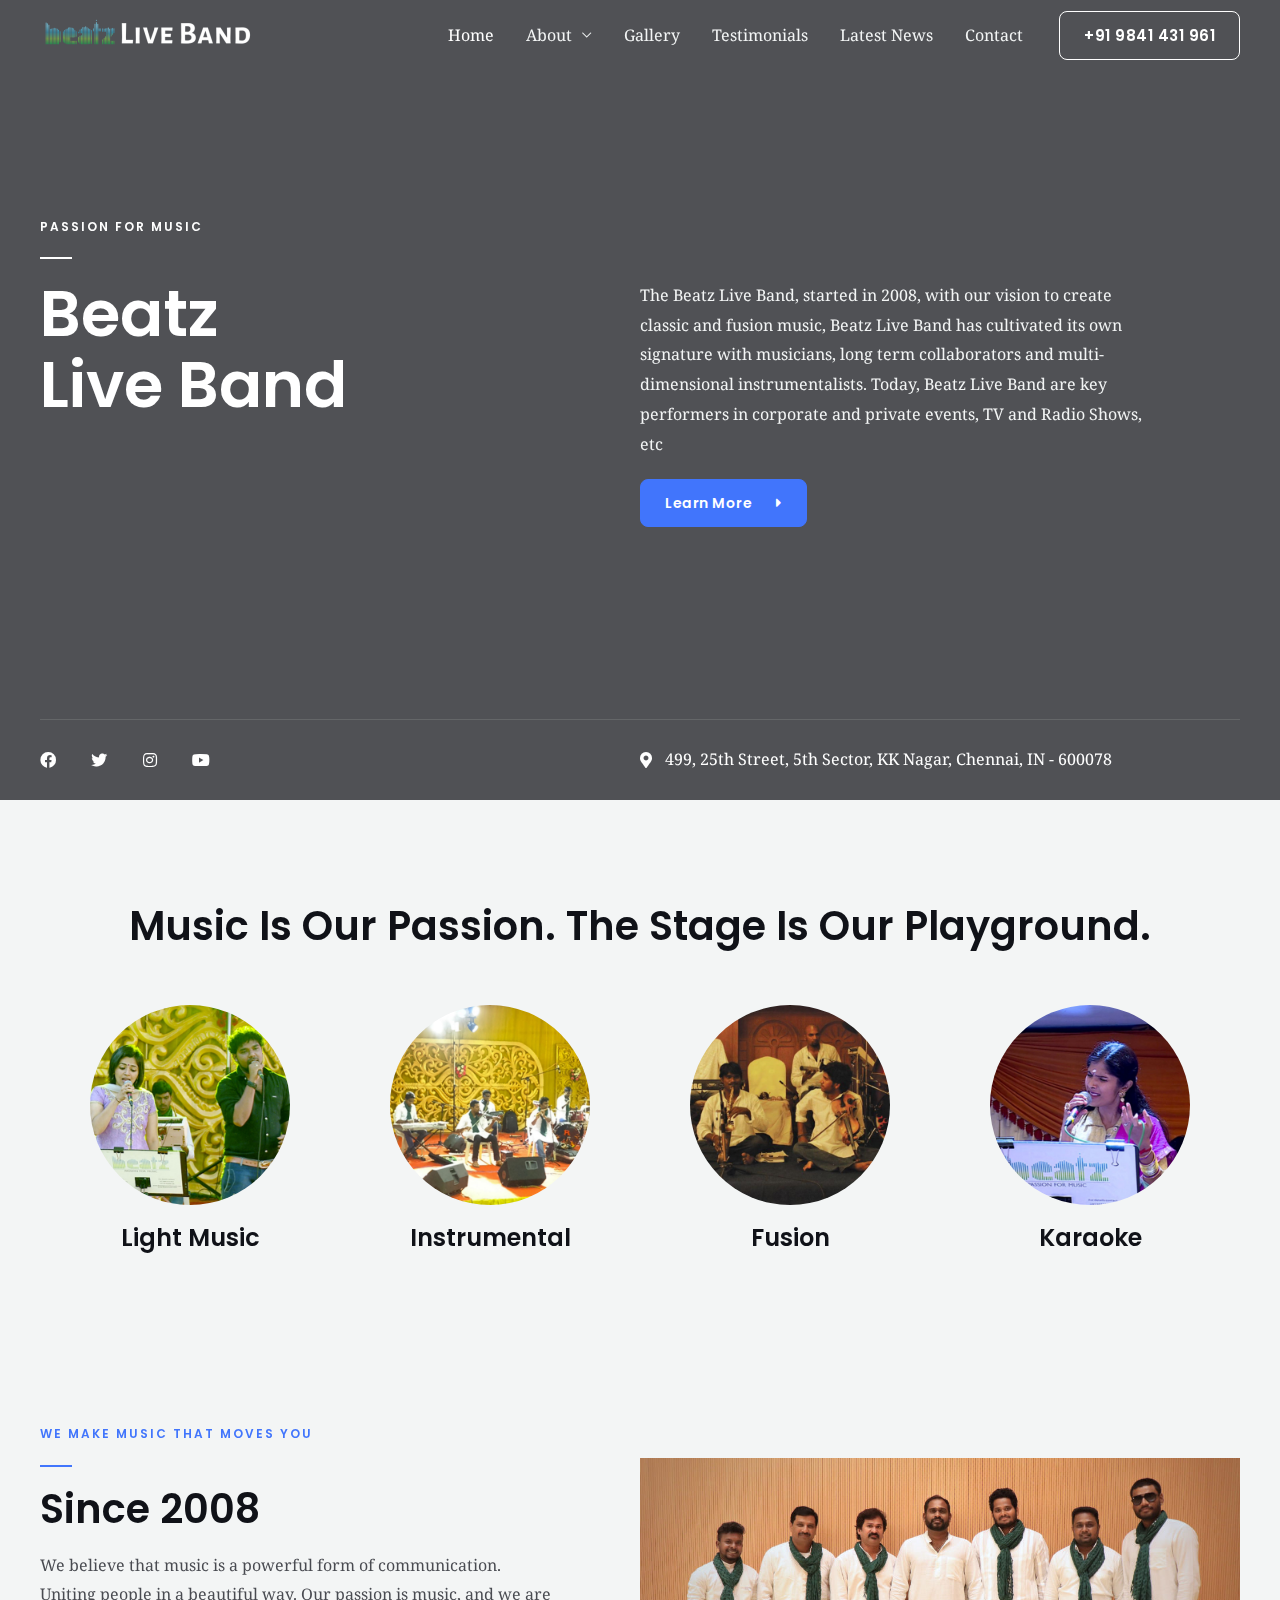
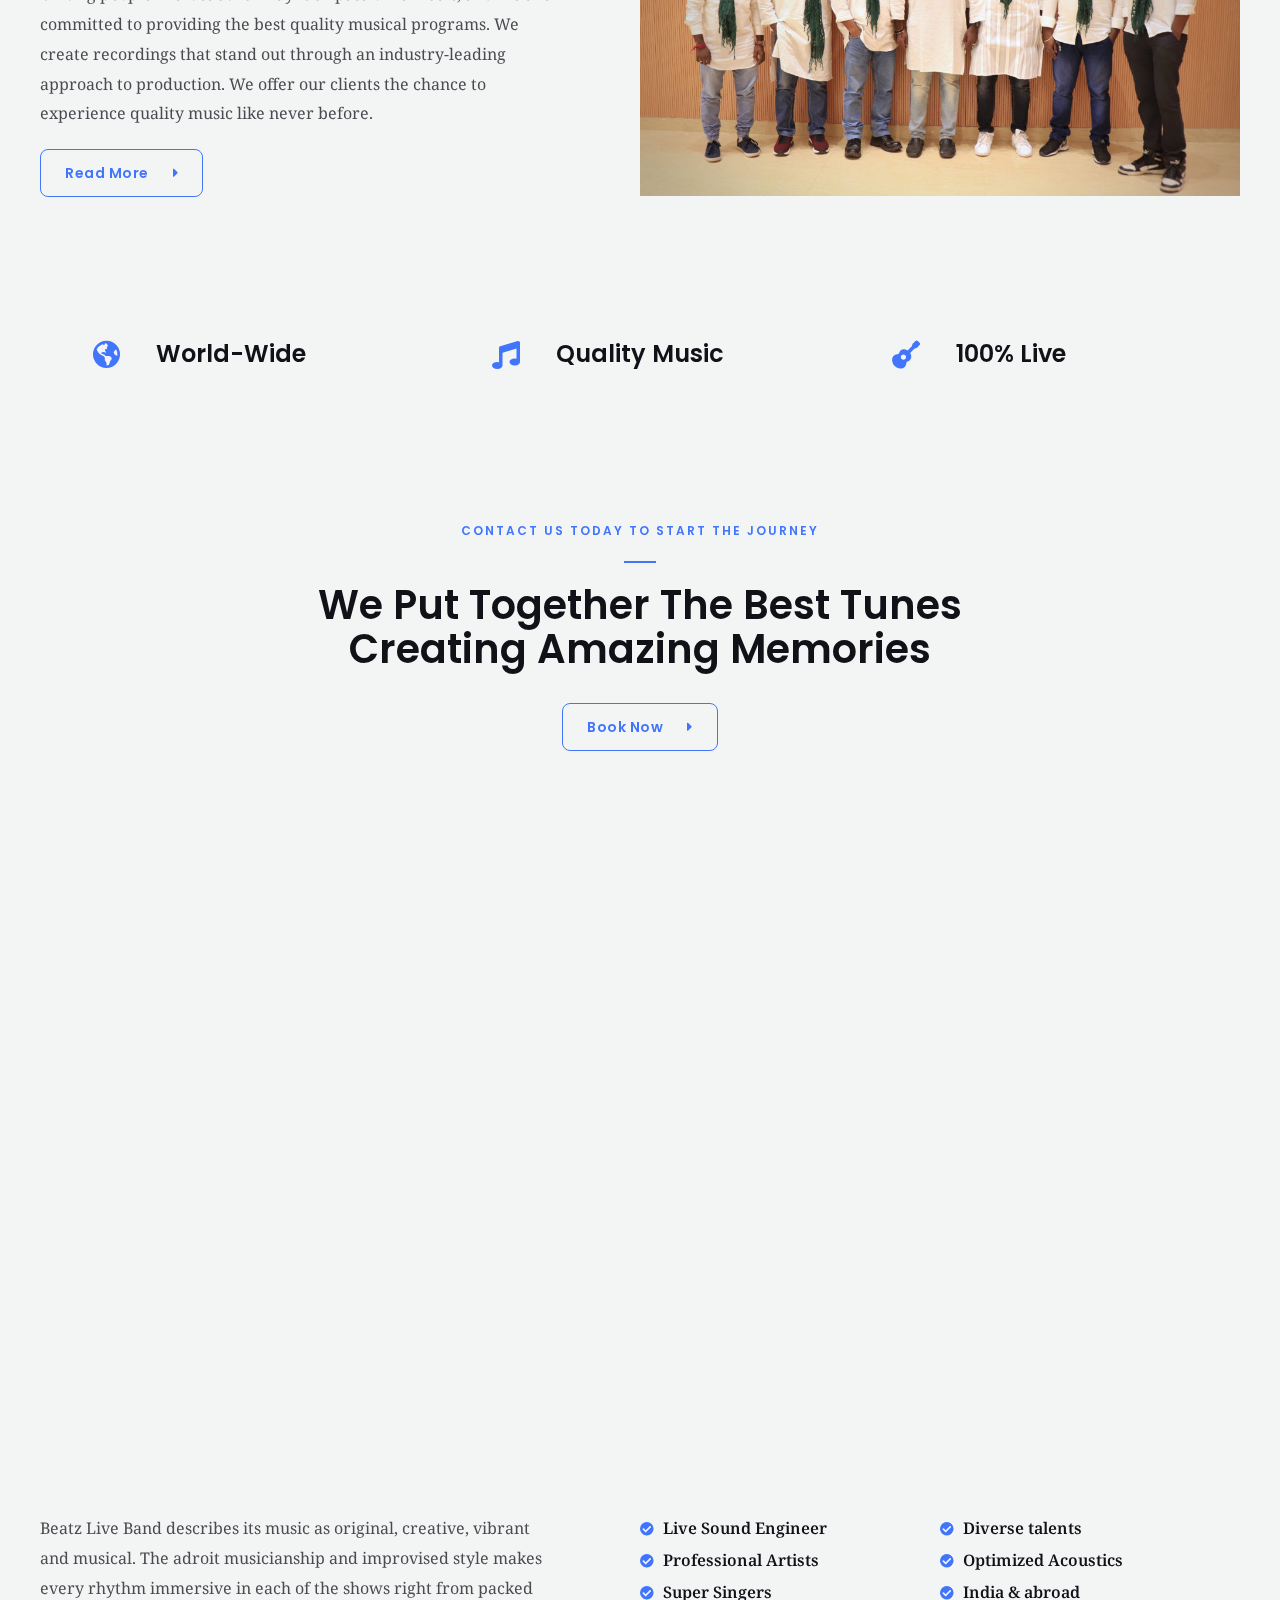
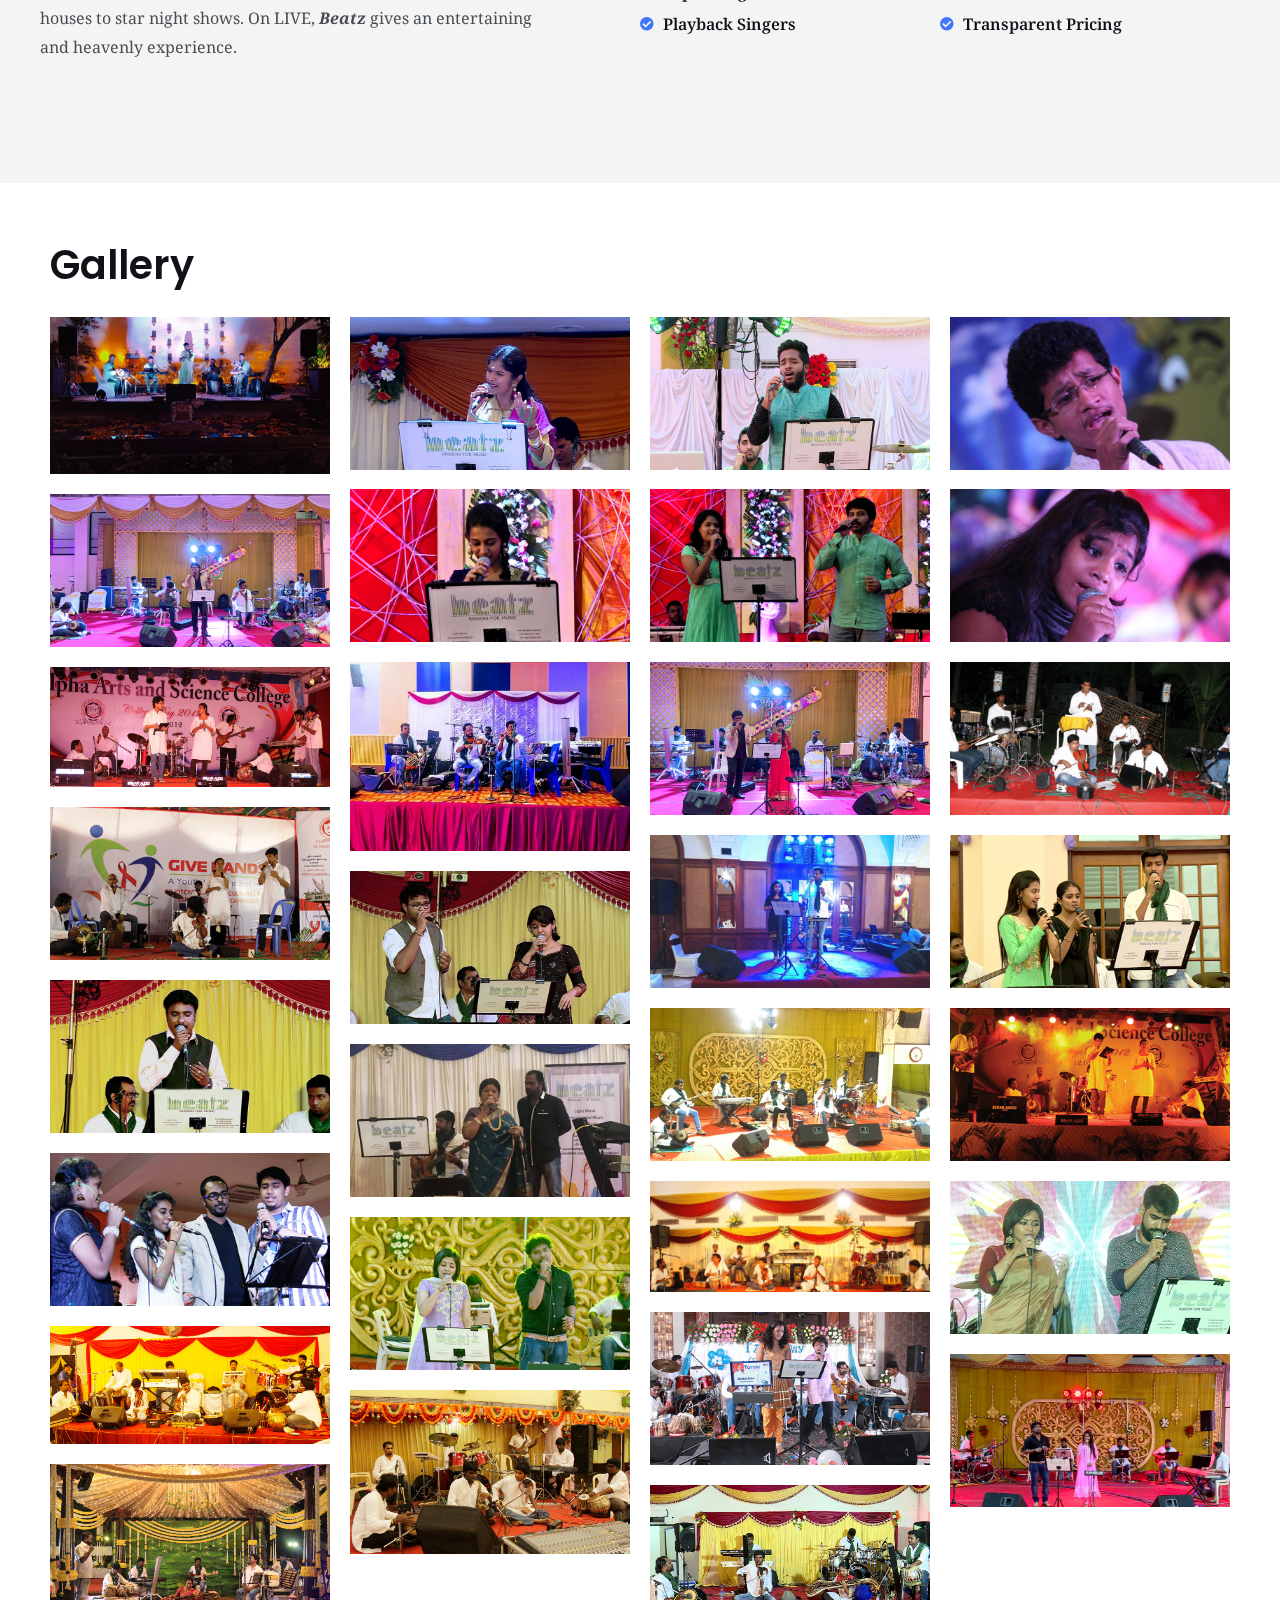
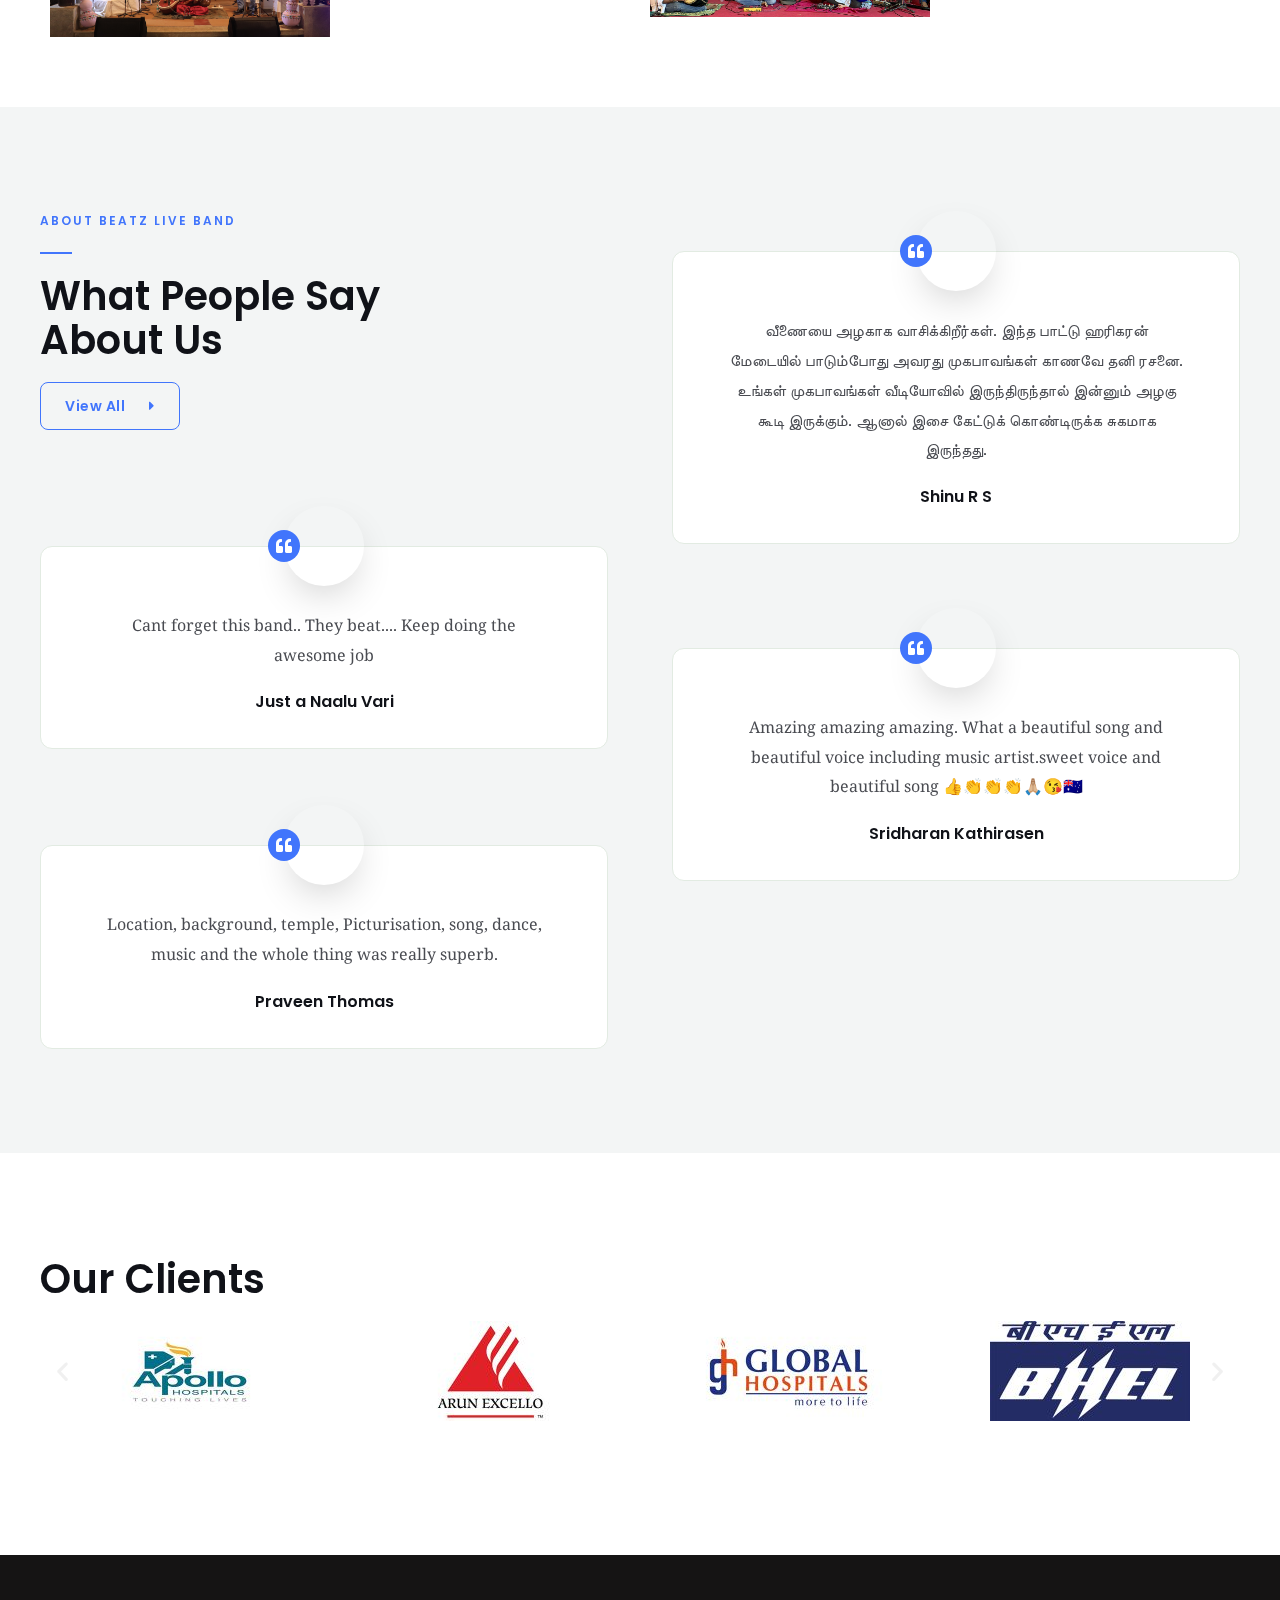
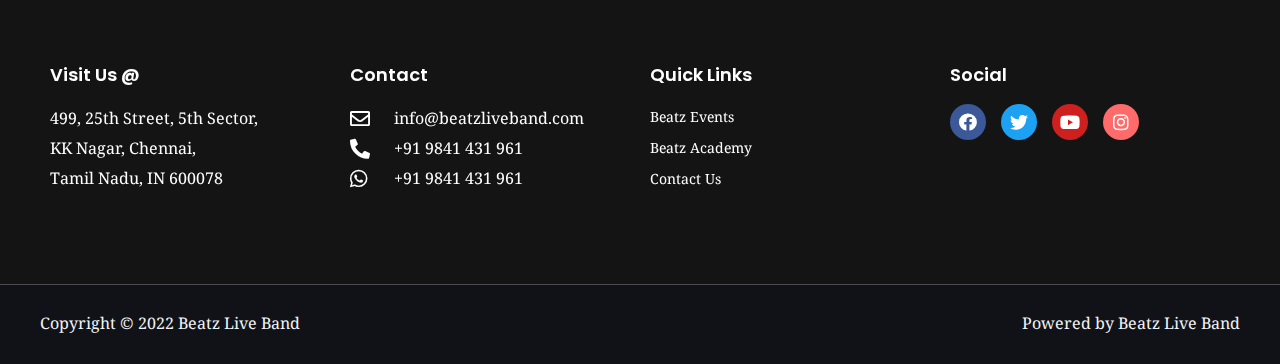
==== index.html @ 6b666b75 "v1" ====
<!DOCTYPE html>
<html lang="en-US">
<head>
<meta charset="UTF-8">
<meta name="viewport" content="width=device-width, initial-scale=1">
<link rel="profile" href="https://gmpg.org/xfn/11">

<title>Beatz Live Band &#8211; Passion for Music | Chennai | India</title>
<meta name="robots" content="max-image-preview:large">
<link rel="dns-prefetch" href="//fonts.googleapis.com">
<link rel="dns-prefetch" href="//s.w.org">
<link rel="alternate" type="application/rss+xml" title="Beatz Live Band &raquo; Feed" href="/feed/">
<link rel="alternate" type="application/rss+xml" title="Beatz Live Band &raquo; Comments Feed" href="/comments/feed/">
<script>
window._wpemojiSettings = {"baseUrl":"https:\/\/s.w.org\/images\/core\/emoji\/14.0.0\/72x72\/","ext":".png","svgUrl":"https:\/\/s.w.org\/images\/core\/emoji\/14.0.0\/svg\/","svgExt":".svg","source":{"concatemoji":"https:\/\/liveband.beatz.in\/wp-includes\/js\/wp-emoji-release.min.js?ver=6.0.2"}};
/*! This file is auto-generated */
!function(e,a,t){var n,r,o,i=a.createElement("canvas"),p=i.getContext&&i.getContext("2d");function s(e,t){var a=String.fromCharCode,e=(p.clearRect(0,0,i.width,i.height),p.fillText(a.apply(this,e),0,0),i.toDataURL());return p.clearRect(0,0,i.width,i.height),p.fillText(a.apply(this,t),0,0),e===i.toDataURL()}function c(e){var t=a.createElement("script");t.src=e,t.defer=t.type="text/javascript",a.getElementsByTagName("head")[0].appendChild(t)}for(o=Array("flag","emoji"),t.supports={everything:!0,everythingExceptFlag:!0},r=0;r<o.length;r++)t.supports[o[r]]=function(e){if(!p||!p.fillText)return!1;switch(p.textBaseline="top",p.font="600 32px Arial",e){case"flag":return s([127987,65039,8205,9895,65039],[127987,65039,8203,9895,65039])?!1:!s([55356,56826,55356,56819],[55356,56826,8203,55356,56819])&&!s([55356,57332,56128,56423,56128,56418,56128,56421,56128,56430,56128,56423,56128,56447],[55356,57332,8203,56128,56423,8203,56128,56418,8203,56128,56421,8203,56128,56430,8203,56128,56423,8203,56128,56447]);case"emoji":return!s([129777,127995,8205,129778,127999],[129777,127995,8203,129778,127999])}return!1}(o[r]),t.supports.everything=t.supports.everything&&t.supports[o[r]],"flag"!==o[r]&&(t.supports.everythingExceptFlag=t.supports.everythingExceptFlag&&t.supports[o[r]]);t.supports.everythingExceptFlag=t.supports.everythingExceptFlag&&!t.supports.flag,t.DOMReady=!1,t.readyCallback=function(){t.DOMReady=!0},t.supports.everything||(n=function(){t.readyCallback()},a.addEventListener?(a.addEventListener("DOMContentLoaded",n,!1),e.addEventListener("load",n,!1)):(e.attachEvent("onload",n),a.attachEvent("onreadystatechange",function(){"complete"===a.readyState&&t.readyCallback()})),(e=t.source||{}).concatemoji?c(e.concatemoji):e.wpemoji&&e.twemoji&&(c(e.twemoji),c(e.wpemoji)))}(window,document,window._wpemojiSettings);
</script>
<style>img.wp-smiley,
img.emoji {
	display: inline !important;
	border: none !important;
	box-shadow: none !important;
	height: 1em !important;
	width: 1em !important;
	margin: 0 0.07em !important;
	vertical-align: -0.1em !important;
	background: none !important;
	padding: 0 !important;
}</style>
	<link rel="stylesheet" id="astra-theme-css-css" href="/wp-content/themes/astra/assets/css/minified/frontend.min.css?ver=3.9.2" media="all">
<style id="astra-theme-css-inline-css">.ast-no-sidebar .entry-content .alignfull {margin-left: calc( -50vw + 50%);margin-right: calc( -50vw + 50%);max-width: 100vw;width: 100vw;}.ast-no-sidebar .entry-content .alignwide {margin-left: calc(-41vw + 50%);margin-right: calc(-41vw + 50%);max-width: unset;width: unset;}.ast-no-sidebar .entry-content .alignfull .alignfull,.ast-no-sidebar .entry-content .alignfull .alignwide,.ast-no-sidebar .entry-content .alignwide .alignfull,.ast-no-sidebar .entry-content .alignwide .alignwide,.ast-no-sidebar .entry-content .wp-block-column .alignfull,.ast-no-sidebar .entry-content .wp-block-column .alignwide{width: 100%;margin-left: auto;margin-right: auto;}.wp-block-gallery,.blocks-gallery-grid {margin: 0;}.wp-block-separator {max-width: 100px;}.wp-block-separator.is-style-wide,.wp-block-separator.is-style-dots {max-width: none;}.entry-content .has-2-columns .wp-block-column:first-child {padding-right: 10px;}.entry-content .has-2-columns .wp-block-column:last-child {padding-left: 10px;}@media (max-width: 782px) {.entry-content .wp-block-columns .wp-block-column {flex-basis: 100%;}.entry-content .has-2-columns .wp-block-column:first-child {padding-right: 0;}.entry-content .has-2-columns .wp-block-column:last-child {padding-left: 0;}}body .entry-content .wp-block-latest-posts {margin-left: 0;}body .entry-content .wp-block-latest-posts li {list-style: none;}.ast-no-sidebar .ast-container .entry-content .wp-block-latest-posts {margin-left: 0;}.ast-header-break-point .entry-content .alignwide {margin-left: auto;margin-right: auto;}.entry-content .blocks-gallery-item img {margin-bottom: auto;}.wp-block-pullquote {border-top: 4px solid #555d66;border-bottom: 4px solid #555d66;color: #40464d;}:root{--ast-container-default-xlg-padding:6.67em;--ast-container-default-lg-padding:5.67em;--ast-container-default-slg-padding:4.34em;--ast-container-default-md-padding:3.34em;--ast-container-default-sm-padding:6.67em;--ast-container-default-xs-padding:2.4em;--ast-container-default-xxs-padding:1.4em;}html{font-size:100%;}a,.page-title{color:var(--ast-global-color-1);}a:hover,a:focus{color:var(--ast-global-color-1);}body,button,input,select,textarea,.ast-button,.ast-custom-button{font-family:'Noto Serif',serif;font-weight:400;font-size:16px;font-size:1rem;}blockquote{color:var(--ast-global-color-3);}p,.entry-content p{margin-bottom:1em;}h1,.entry-content h1,h2,.entry-content h2,h3,.entry-content h3,h4,.entry-content h4,h5,.entry-content h5,h6,.entry-content h6,.site-title,.site-title a{font-family:'Poppins',sans-serif;font-weight:600;text-transform:capitalize;}.site-title{font-size:35px;font-size:2.1875rem;display:none;}header .custom-logo-link img{max-width:216px;}.astra-logo-svg{width:216px;}.ast-archive-description .ast-archive-title{font-size:40px;font-size:2.5rem;}.site-header .site-description{font-size:15px;font-size:0.9375rem;display:none;}.entry-title{font-size:40px;font-size:2.5rem;}h1,.entry-content h1{font-size:64px;font-size:4rem;font-family:'Poppins',sans-serif;line-height:1.1;text-transform:capitalize;}h2,.entry-content h2{font-size:40px;font-size:2.5rem;font-family:'Poppins',sans-serif;line-height:1.1;text-transform:capitalize;}h3,.entry-content h3{font-size:24px;font-size:1.5rem;font-family:'Poppins',sans-serif;line-height:1.1;text-transform:capitalize;}h4,.entry-content h4{font-size:20px;font-size:1.25rem;font-family:'Poppins',sans-serif;text-transform:capitalize;}h5,.entry-content h5{font-size:16px;font-size:1rem;font-family:'Poppins',sans-serif;text-transform:capitalize;}h6,.entry-content h6{font-size:12px;font-size:0.75rem;font-family:'Poppins',sans-serif;text-transform:capitalize;}.ast-single-post .entry-title,.page-title{font-size:30px;font-size:1.875rem;}::selection{background-color:var(--ast-global-color-0);color:#ffffff;}body,h1,.entry-title a,.entry-content h1,h2,.entry-content h2,h3,.entry-content h3,h4,.entry-content h4,h5,.entry-content h5,h6,.entry-content h6{color:var(--ast-global-color-3);}.tagcloud a:hover,.tagcloud a:focus,.tagcloud a.current-item{color:#ffffff;border-color:var(--ast-global-color-1);background-color:var(--ast-global-color-1);}input:focus,input[type="text"]:focus,input[type="email"]:focus,input[type="url"]:focus,input[type="password"]:focus,input[type="reset"]:focus,input[type="search"]:focus,textarea:focus{border-color:var(--ast-global-color-1);}input[type="radio"]:checked,input[type=reset],input[type="checkbox"]:checked,input[type="checkbox"]:hover:checked,input[type="checkbox"]:focus:checked,input[type=range]::-webkit-slider-thumb{border-color:var(--ast-global-color-1);background-color:var(--ast-global-color-1);box-shadow:none;}.site-footer a:hover + .post-count,.site-footer a:focus + .post-count{background:var(--ast-global-color-1);border-color:var(--ast-global-color-1);}.single .nav-links .nav-previous,.single .nav-links .nav-next{color:var(--ast-global-color-1);}.entry-meta,.entry-meta *{line-height:1.45;color:var(--ast-global-color-1);}.entry-meta a:hover,.entry-meta a:hover *,.entry-meta a:focus,.entry-meta a:focus *,.page-links > .page-link,.page-links .page-link:hover,.post-navigation a:hover{color:var(--ast-global-color-1);}#cat option,.secondary .calendar_wrap thead a,.secondary .calendar_wrap thead a:visited{color:var(--ast-global-color-1);}.secondary .calendar_wrap #today,.ast-progress-val span{background:var(--ast-global-color-1);}.secondary a:hover + .post-count,.secondary a:focus + .post-count{background:var(--ast-global-color-1);border-color:var(--ast-global-color-1);}.calendar_wrap #today > a{color:#ffffff;}.page-links .page-link,.single .post-navigation a{color:var(--ast-global-color-1);}.widget-title{font-size:22px;font-size:1.375rem;color:var(--ast-global-color-3);}.ast-logo-title-inline .site-logo-img{padding-right:1em;}.site-logo-img img{ transition:all 0.2s linear;}.ast-page-builder-template .hentry {margin: 0;}.ast-page-builder-template .site-content > .ast-container {max-width: 100%;padding: 0;}.ast-page-builder-template .site-content #primary {padding: 0;margin: 0;}.ast-page-builder-template .no-results {text-align: center;margin: 4em auto;}.ast-page-builder-template .ast-pagination {padding: 2em;}.ast-page-builder-template .entry-header.ast-no-title.ast-no-thumbnail {margin-top: 0;}.ast-page-builder-template .entry-header.ast-header-without-markup {margin-top: 0;margin-bottom: 0;}.ast-page-builder-template .entry-header.ast-no-title.ast-no-meta {margin-bottom: 0;}.ast-page-builder-template.single .post-navigation {padding-bottom: 2em;}.ast-page-builder-template.single-post .site-content > .ast-container {max-width: 100%;}.ast-page-builder-template .entry-header {margin-top: 4em;margin-left: auto;margin-right: auto;padding-left: 20px;padding-right: 20px;}.single.ast-page-builder-template .entry-header {padding-left: 20px;padding-right: 20px;}.ast-page-builder-template .ast-archive-description {margin: 4em auto 0;padding-left: 20px;padding-right: 20px;}.ast-page-builder-template.ast-no-sidebar .entry-content .alignwide {margin-left: 0;margin-right: 0;}@media (max-width:921px){#ast-desktop-header{display:none;}}@media (min-width:921px){#ast-mobile-header{display:none;}}.wp-block-buttons.aligncenter{justify-content:center;}.ast-plain-container.ast-no-sidebar #primary{margin-top:0;margin-bottom:0;}@media (min-width:1200px){.wp-block-group .has-background{padding:20px;}}@media (min-width:1200px){.ast-no-sidebar.ast-separate-container .entry-content .wp-block-group.alignwide,.ast-no-sidebar.ast-separate-container .entry-content .wp-block-cover.alignwide{margin-left:-20px;margin-right:-20px;padding-left:20px;padding-right:20px;}.ast-no-sidebar.ast-separate-container .entry-content .wp-block-cover.alignfull,.ast-no-sidebar.ast-separate-container .entry-content .wp-block-group.alignfull{margin-left:-6.67em;margin-right:-6.67em;padding-left:6.67em;padding-right:6.67em;}}@media (min-width:1200px){.wp-block-cover-image.alignwide .wp-block-cover__inner-container,.wp-block-cover.alignwide .wp-block-cover__inner-container,.wp-block-cover-image.alignfull .wp-block-cover__inner-container,.wp-block-cover.alignfull .wp-block-cover__inner-container{width:100%;}}.wp-block-image.aligncenter{margin-left:auto;margin-right:auto;}.wp-block-table.aligncenter{margin-left:auto;margin-right:auto;}@media (max-width:921px){.ast-separate-container #primary,.ast-separate-container #secondary{padding:1.5em 0;}#primary,#secondary{padding:1.5em 0;margin:0;}.ast-left-sidebar #content > .ast-container{display:flex;flex-direction:column-reverse;width:100%;}.ast-separate-container .ast-article-post,.ast-separate-container .ast-article-single{padding:1.5em 2.14em;}.ast-author-box img.avatar{margin:20px 0 0 0;}}@media (min-width:922px){.ast-separate-container.ast-right-sidebar #primary,.ast-separate-container.ast-left-sidebar #primary{border:0;}.search-no-results.ast-separate-container #primary{margin-bottom:4em;}}.elementor-button-wrapper .elementor-button{border-style:solid;text-decoration:none;border-top-width:1px;border-right-width:1px;border-left-width:1px;border-bottom-width:1px;}body .elementor-button.elementor-size-sm,body .elementor-button.elementor-size-xs,body .elementor-button.elementor-size-md,body .elementor-button.elementor-size-lg,body .elementor-button.elementor-size-xl,body .elementor-button{border-radius:8px;padding-top:16px;padding-right:24px;padding-bottom:16px;padding-left:24px;}.elementor-button-wrapper .elementor-button{border-color:var(--ast-global-color-0);background-color:rgba(86,178,89,0);}.elementor-button-wrapper .elementor-button:hover,.elementor-button-wrapper .elementor-button:focus{color:var(--ast-global-color-5);background-color:var(--ast-global-color-1);border-color:var(--ast-global-color-1);}.wp-block-button .wp-block-button__link ,.elementor-button-wrapper .elementor-button,.elementor-button-wrapper .elementor-button:visited{color:var(--ast-global-color-0);}.elementor-button-wrapper .elementor-button{font-family:'Poppins',sans-serif;font-weight:600;line-height:1;text-transform:capitalize;letter-spacing:0.5px;}body .elementor-button.elementor-size-sm,body .elementor-button.elementor-size-xs,body .elementor-button.elementor-size-md,body .elementor-button.elementor-size-lg,body .elementor-button.elementor-size-xl,body .elementor-button{font-size:14px;font-size:0.875rem;}.wp-block-button .wp-block-button__link:hover,.wp-block-button .wp-block-button__link:focus{color:var(--ast-global-color-5);background-color:var(--ast-global-color-1);border-color:var(--ast-global-color-1);}.elementor-widget-heading h1.elementor-heading-title{line-height:1.1;}.elementor-widget-heading h2.elementor-heading-title{line-height:1.1;}.elementor-widget-heading h3.elementor-heading-title{line-height:1.1;}.wp-block-button .wp-block-button__link{border-style:solid;border-top-width:1px;border-right-width:1px;border-left-width:1px;border-bottom-width:1px;border-color:var(--ast-global-color-0);background-color:rgba(86,178,89,0);color:var(--ast-global-color-0);font-family:'Poppins',sans-serif;font-weight:600;line-height:1;text-transform:capitalize;letter-spacing:0.5px;font-size:14px;font-size:0.875rem;border-radius:8px;padding-top:16px;padding-right:24px;padding-bottom:16px;padding-left:24px;}.menu-toggle,button,.ast-button,.ast-custom-button,.button,input#submit,input[type="button"],input[type="submit"],input[type="reset"]{border-style:solid;border-top-width:1px;border-right-width:1px;border-left-width:1px;border-bottom-width:1px;color:var(--ast-global-color-0);border-color:var(--ast-global-color-0);background-color:rgba(86,178,89,0);border-radius:8px;padding-top:16px;padding-right:24px;padding-bottom:16px;padding-left:24px;font-family:'Poppins',sans-serif;font-weight:600;font-size:14px;font-size:0.875rem;line-height:1;text-transform:capitalize;letter-spacing:0.5px;}button:focus,.menu-toggle:hover,button:hover,.ast-button:hover,.ast-custom-button:hover .button:hover,.ast-custom-button:hover ,input[type=reset]:hover,input[type=reset]:focus,input#submit:hover,input#submit:focus,input[type="button"]:hover,input[type="button"]:focus,input[type="submit"]:hover,input[type="submit"]:focus{color:var(--ast-global-color-5);background-color:var(--ast-global-color-1);border-color:var(--ast-global-color-1);}@media (min-width:544px){.ast-container{max-width:100%;}}@media (max-width:544px){.ast-separate-container .ast-article-post,.ast-separate-container .ast-article-single,.ast-separate-container .comments-title,.ast-separate-container .ast-archive-description{padding:1.5em 1em;}.ast-separate-container #content .ast-container{padding-left:0.54em;padding-right:0.54em;}.ast-separate-container .ast-comment-list li.depth-1{padding:1.5em 1em;margin-bottom:1.5em;}.ast-separate-container .ast-comment-list .bypostauthor{padding:.5em;}.ast-search-menu-icon.ast-dropdown-active .search-field{width:170px;}}@media (max-width:921px){.ast-mobile-header-stack .main-header-bar .ast-search-menu-icon{display:inline-block;}.ast-header-break-point.ast-header-custom-item-outside .ast-mobile-header-stack .main-header-bar .ast-search-icon{margin:0;}.ast-comment-avatar-wrap img{max-width:2.5em;}.ast-separate-container .ast-comment-list li.depth-1{padding:1.5em 2.14em;}.ast-separate-container .comment-respond{padding:2em 2.14em;}.ast-comment-meta{padding:0 1.8888em 1.3333em;}}body,.ast-separate-container{background-color:var(--ast-global-color-4);;background-image:none;;}.ast-no-sidebar.ast-separate-container .entry-content .alignfull {margin-left: -6.67em;margin-right: -6.67em;width: auto;}@media (max-width: 1200px) {.ast-no-sidebar.ast-separate-container .entry-content .alignfull {margin-left: -2.4em;margin-right: -2.4em;}}@media (max-width: 768px) {.ast-no-sidebar.ast-separate-container .entry-content .alignfull {margin-left: -2.14em;margin-right: -2.14em;}}@media (max-width: 544px) {.ast-no-sidebar.ast-separate-container .entry-content .alignfull {margin-left: -1em;margin-right: -1em;}}.ast-no-sidebar.ast-separate-container .entry-content .alignwide {margin-left: -20px;margin-right: -20px;}.ast-no-sidebar.ast-separate-container .entry-content .wp-block-column .alignfull,.ast-no-sidebar.ast-separate-container .entry-content .wp-block-column .alignwide {margin-left: auto;margin-right: auto;width: 100%;}@media (max-width:921px){.site-title{display:none;}.ast-archive-description .ast-archive-title{font-size:40px;}.site-header .site-description{display:none;}.entry-title{font-size:30px;}h1,.entry-content h1{font-size:56px;}h2,.entry-content h2{font-size:32px;}h3,.entry-content h3{font-size:24px;}h4,.entry-content h4{font-size:20px;font-size:1.25rem;}h5,.entry-content h5{font-size:16px;font-size:1rem;}h6,.entry-content h6{font-size:12px;font-size:0.75rem;}.ast-single-post .entry-title,.page-title{font-size:30px;}.astra-logo-svg{width:150px;}header .custom-logo-link img,.ast-header-break-point .site-logo-img .custom-mobile-logo-link img{max-width:150px;}}@media (max-width:544px){.site-title{display:none;}.ast-archive-description .ast-archive-title{font-size:40px;}.site-header .site-description{display:none;}.entry-title{font-size:30px;}h1,.entry-content h1{font-size:36px;}h2,.entry-content h2{font-size:26px;}h3,.entry-content h3{font-size:20px;}h4,.entry-content h4{font-size:18px;font-size:1.125rem;}h5,.entry-content h5{font-size:14px;font-size:0.875rem;}h6,.entry-content h6{font-size:12px;font-size:0.75rem;}.ast-single-post .entry-title,.page-title{font-size:30px;}header .custom-logo-link img,.ast-header-break-point .site-branding img,.ast-header-break-point .custom-logo-link img{max-width:180px;}.astra-logo-svg{width:180px;}.ast-header-break-point .site-logo-img .custom-mobile-logo-link img{max-width:180px;}}@media (max-width:921px){html{font-size:91.2%;}}@media (max-width:544px){html{font-size:91.2%;}}@media (min-width:922px){.ast-container{max-width:1240px;}}@font-face {font-family: "Astra";src: url(/wp-content/themes/astra/assets/fonts/astra.woff) format("woff"),url(/wp-content/themes/astra/assets/fonts/astra.ttf) format("truetype"),url(/wp-content/themes/astra/assets/fonts/astra.svg#astra) format("svg");font-weight: normal;font-style: normal;font-display: fallback;}@media (min-width:922px){.main-header-menu .sub-menu .menu-item.ast-left-align-sub-menu:hover > .sub-menu,.main-header-menu .sub-menu .menu-item.ast-left-align-sub-menu.focus > .sub-menu{margin-left:-0px;}}.ast-theme-transparent-header [data-section="section-header-mobile-trigger"] .ast-button-wrap .ast-mobile-menu-trigger-minimal{background:transparent;}.footer-widget-area[data-section^="section-fb-html-"] .ast-builder-html-element{text-align:center;}.astra-icon-down_arrow::after {content: "\e900";font-family: Astra;}.astra-icon-close::after {content: "\e5cd";font-family: Astra;}.astra-icon-drag_handle::after {content: "\e25d";font-family: Astra;}.astra-icon-format_align_justify::after {content: "\e235";font-family: Astra;}.astra-icon-menu::after {content: "\e5d2";font-family: Astra;}.astra-icon-reorder::after {content: "\e8fe";font-family: Astra;}.astra-icon-search::after {content: "\e8b6";font-family: Astra;}.astra-icon-zoom_in::after {content: "\e56b";font-family: Astra;}.astra-icon-check-circle::after {content: "\e901";font-family: Astra;}.astra-icon-shopping-cart::after {content: "\f07a";font-family: Astra;}.astra-icon-shopping-bag::after {content: "\f290";font-family: Astra;}.astra-icon-shopping-basket::after {content: "\f291";font-family: Astra;}.astra-icon-circle-o::after {content: "\e903";font-family: Astra;}.astra-icon-certificate::after {content: "\e902";font-family: Astra;}blockquote {padding: 1.2em;}:root .has-ast-global-color-0-color{color:var(--ast-global-color-0);}:root .has-ast-global-color-0-background-color{background-color:var(--ast-global-color-0);}:root .wp-block-button .has-ast-global-color-0-color{color:var(--ast-global-color-0);}:root .wp-block-button .has-ast-global-color-0-background-color{background-color:var(--ast-global-color-0);}:root .has-ast-global-color-1-color{color:var(--ast-global-color-1);}:root .has-ast-global-color-1-background-color{background-color:var(--ast-global-color-1);}:root .wp-block-button .has-ast-global-color-1-color{color:var(--ast-global-color-1);}:root .wp-block-button .has-ast-global-color-1-background-color{background-color:var(--ast-global-color-1);}:root .has-ast-global-color-2-color{color:var(--ast-global-color-2);}:root .has-ast-global-color-2-background-color{background-color:var(--ast-global-color-2);}:root .wp-block-button .has-ast-global-color-2-color{color:var(--ast-global-color-2);}:root .wp-block-button .has-ast-global-color-2-background-color{background-color:var(--ast-global-color-2);}:root .has-ast-global-color-3-color{color:var(--ast-global-color-3);}:root .has-ast-global-color-3-background-color{background-color:var(--ast-global-color-3);}:root .wp-block-button .has-ast-global-color-3-color{color:var(--ast-global-color-3);}:root .wp-block-button .has-ast-global-color-3-background-color{background-color:var(--ast-global-color-3);}:root .has-ast-global-color-4-color{color:var(--ast-global-color-4);}:root .has-ast-global-color-4-background-color{background-color:var(--ast-global-color-4);}:root .wp-block-button .has-ast-global-color-4-color{color:var(--ast-global-color-4);}:root .wp-block-button .has-ast-global-color-4-background-color{background-color:var(--ast-global-color-4);}:root .has-ast-global-color-5-color{color:var(--ast-global-color-5);}:root .has-ast-global-color-5-background-color{background-color:var(--ast-global-color-5);}:root .wp-block-button .has-ast-global-color-5-color{color:var(--ast-global-color-5);}:root .wp-block-button .has-ast-global-color-5-background-color{background-color:var(--ast-global-color-5);}:root .has-ast-global-color-6-color{color:var(--ast-global-color-6);}:root .has-ast-global-color-6-background-color{background-color:var(--ast-global-color-6);}:root .wp-block-button .has-ast-global-color-6-color{color:var(--ast-global-color-6);}:root .wp-block-button .has-ast-global-color-6-background-color{background-color:var(--ast-global-color-6);}:root .has-ast-global-color-7-color{color:var(--ast-global-color-7);}:root .has-ast-global-color-7-background-color{background-color:var(--ast-global-color-7);}:root .wp-block-button .has-ast-global-color-7-color{color:var(--ast-global-color-7);}:root .wp-block-button .has-ast-global-color-7-background-color{background-color:var(--ast-global-color-7);}:root .has-ast-global-color-8-color{color:var(--ast-global-color-8);}:root .has-ast-global-color-8-background-color{background-color:var(--ast-global-color-8);}:root .wp-block-button .has-ast-global-color-8-color{color:var(--ast-global-color-8);}:root .wp-block-button .has-ast-global-color-8-background-color{background-color:var(--ast-global-color-8);}:root{--ast-global-color-0:#4175FC;--ast-global-color-1:#084AF3;--ast-global-color-2:#101218;--ast-global-color-3:#494B51;--ast-global-color-4:#F3F5F5;--ast-global-color-5:#FFFFFF;--ast-global-color-6:#000000;--ast-global-color-7:#4B4F58;--ast-global-color-8:#F6F7F8;}:root {--ast-border-color : #dddddd;}@media (min-width:921px){.ast-theme-transparent-header #masthead{position:absolute;left:0;right:0;}.ast-theme-transparent-header .main-header-bar,.ast-theme-transparent-header.ast-header-break-point .main-header-bar{background:none;}body.elementor-editor-active.ast-theme-transparent-header #masthead,.fl-builder-edit .ast-theme-transparent-header #masthead,body.vc_editor.ast-theme-transparent-header #masthead,body.brz-ed.ast-theme-transparent-header #masthead{z-index:0;}.ast-header-break-point.ast-replace-site-logo-transparent.ast-theme-transparent-header .custom-mobile-logo-link{display:none;}.ast-header-break-point.ast-replace-site-logo-transparent.ast-theme-transparent-header .transparent-custom-logo{display:inline-block;}.ast-theme-transparent-header .ast-above-header,.ast-theme-transparent-header .ast-above-header.ast-above-header-bar{background-image:none;background-color:transparent;}.ast-theme-transparent-header .ast-below-header{background-image:none;background-color:transparent;}}.ast-theme-transparent-header .ast-builder-menu .main-header-menu .menu-item .sub-menu .menu-item .menu-link,.ast-theme-transparent-header .ast-builder-menu .main-header-menu .menu-item .sub-menu .menu-item > .ast-menu-toggle,.ast-theme-transparent-header .main-header-menu .menu-item .sub-menu .menu-link,.ast-header-break-point.ast-flyout-menu-enable.ast-header-break-point .main-header-bar-navigation .main-header-menu .menu-item .sub-menu .menu-link{color:var(--ast-global-color-2);}.ast-theme-transparent-header .ast-builder-menu .main-header-menu .menu-item .sub-menu .menu-link:hover,.ast-theme-transparent-header .ast-builder-menu .main-header-menu .menu-item .sub-menu .menu-item:hover > .menu-link,.ast-theme-transparent-header .ast-builder-menu .main-header-menu .menu-item .sub-menu .menu-item.focus > .menu-item,.ast-theme-transparent-header .ast-builder-menu .main-header-menu .menu-item .sub-menu .menu-item.current-menu-item > .menu-link,.ast-theme-transparent-header .ast-builder-menu .main-header-menu .menu-item .sub-menu .menu-item.current-menu-item > .ast-menu-toggle,.ast-theme-transparent-header .ast-builder-menu .main-header-menu .menu-item .sub-menu .menu-item:hover > .ast-menu-toggle,.ast-theme-transparent-header .ast-builder-menu .main-header-menu .menu-item .sub-menu .menu-item.focus > .ast-menu-toggle,.ast-theme-transparent-header .main-header-menu .menu-item .sub-menu .menu-item:hover > .menu-link,.ast-header-break-point.ast-flyout-menu-enable.ast-header-break-point .main-header-bar-navigation .main-header-menu .menu-item .sub-menu .menu-link{color:var(--ast-global-color-1);}.ast-theme-transparent-header .ast-builder-menu .main-header-menu,.ast-theme-transparent-header .ast-builder-menu .main-header-menu .menu-link,.ast-theme-transparent-header [CLASS*="ast-builder-menu-"] .main-header-menu .menu-item > .menu-link,.ast-theme-transparent-header .ast-masthead-custom-menu-items,.ast-theme-transparent-header .ast-masthead-custom-menu-items a,.ast-theme-transparent-header .ast-builder-menu .main-header-menu .menu-item > .ast-menu-toggle,.ast-theme-transparent-header .ast-builder-menu .main-header-menu .menu-item > .ast-menu-toggle,.ast-theme-transparent-header .ast-above-header-navigation a,.ast-header-break-point.ast-theme-transparent-header .ast-above-header-navigation a,.ast-header-break-point.ast-theme-transparent-header .ast-above-header-navigation > ul.ast-above-header-menu > .menu-item-has-children:not(.current-menu-item) > .ast-menu-toggle,.ast-theme-transparent-header .ast-below-header-menu,.ast-theme-transparent-header .ast-below-header-menu a,.ast-header-break-point.ast-theme-transparent-header .ast-below-header-menu a,.ast-header-break-point.ast-theme-transparent-header .ast-below-header-menu,.ast-theme-transparent-header .main-header-menu .menu-link{color:var(--ast-global-color-4);}.ast-theme-transparent-header .ast-builder-menu .main-header-menu .menu-item:hover > .menu-link,.ast-theme-transparent-header .ast-builder-menu .main-header-menu .menu-item:hover > .ast-menu-toggle,.ast-theme-transparent-header .ast-builder-menu .main-header-menu .ast-masthead-custom-menu-items a:hover,.ast-theme-transparent-header .ast-builder-menu .main-header-menu .focus > .menu-link,.ast-theme-transparent-header .ast-builder-menu .main-header-menu .focus > .ast-menu-toggle,.ast-theme-transparent-header .ast-builder-menu .main-header-menu .current-menu-item > .menu-link,.ast-theme-transparent-header .ast-builder-menu .main-header-menu .current-menu-ancestor > .menu-link,.ast-theme-transparent-header .ast-builder-menu .main-header-menu .current-menu-item > .ast-menu-toggle,.ast-theme-transparent-header .ast-builder-menu .main-header-menu .current-menu-ancestor > .ast-menu-toggle,.ast-theme-transparent-header [CLASS*="ast-builder-menu-"] .main-header-menu .current-menu-item > .menu-link,.ast-theme-transparent-header [CLASS*="ast-builder-menu-"] .main-header-menu .current-menu-ancestor > .menu-link,.ast-theme-transparent-header [CLASS*="ast-builder-menu-"] .main-header-menu .current-menu-item > .ast-menu-toggle,.ast-theme-transparent-header [CLASS*="ast-builder-menu-"] .main-header-menu .current-menu-ancestor > .ast-menu-toggle,.ast-theme-transparent-header .main-header-menu .menu-item:hover > .menu-link,.ast-theme-transparent-header .main-header-menu .current-menu-item > .menu-link,.ast-theme-transparent-header .main-header-menu .current-menu-ancestor > .menu-link{color:var(--ast-global-color-5);}@media (max-width:921px){.ast-theme-transparent-header #masthead{position:absolute;left:0;right:0;}.ast-theme-transparent-header .main-header-bar,.ast-theme-transparent-header.ast-header-break-point .main-header-bar{background:none;}body.elementor-editor-active.ast-theme-transparent-header #masthead,.fl-builder-edit .ast-theme-transparent-header #masthead,body.vc_editor.ast-theme-transparent-header #masthead,body.brz-ed.ast-theme-transparent-header #masthead{z-index:0;}.ast-header-break-point.ast-replace-site-logo-transparent.ast-theme-transparent-header .custom-mobile-logo-link{display:none;}.ast-header-break-point.ast-replace-site-logo-transparent.ast-theme-transparent-header .transparent-custom-logo{display:inline-block;}.ast-theme-transparent-header .ast-above-header,.ast-theme-transparent-header .ast-above-header.ast-above-header-bar{background-image:none;background-color:transparent;}.ast-theme-transparent-header .ast-below-header{background-image:none;background-color:transparent;}}@media (max-width:921px){.ast-theme-transparent-header .ast-builder-menu .main-header-menu,.ast-theme-transparent-header .ast-builder-menu .main-header-menu .menu-link,.ast-theme-transparent-header [CLASS*="ast-builder-menu-"] .main-header-menu .menu-item > .menu-link,.ast-theme-transparent-header .ast-masthead-custom-menu-items,.ast-theme-transparent-header .ast-masthead-custom-menu-items a,.ast-theme-transparent-header .ast-builder-menu .main-header-menu .menu-item > .ast-menu-toggle,.ast-theme-transparent-header .ast-builder-menu .main-header-menu .menu-item > .ast-menu-toggle,.ast-theme-transparent-header .main-header-menu .menu-link{color:var(--ast-global-color-3);}.ast-theme-transparent-header .ast-builder-menu .main-header-menu .menu-item:hover > .menu-link,.ast-theme-transparent-header .ast-builder-menu .main-header-menu .menu-item:hover > .ast-menu-toggle,.ast-theme-transparent-header .ast-builder-menu .main-header-menu .ast-masthead-custom-menu-items a:hover,.ast-theme-transparent-header .ast-builder-menu .main-header-menu .focus > .menu-link,.ast-theme-transparent-header .ast-builder-menu .main-header-menu .focus > .ast-menu-toggle,.ast-theme-transparent-header .ast-builder-menu .main-header-menu .current-menu-item > .menu-link,.ast-theme-transparent-header .ast-builder-menu .main-header-menu .current-menu-ancestor > .menu-link,.ast-theme-transparent-header .ast-builder-menu .main-header-menu .current-menu-item > .ast-menu-toggle,.ast-theme-transparent-header .ast-builder-menu .main-header-menu .current-menu-ancestor > .ast-menu-toggle,.ast-theme-transparent-header [CLASS*="ast-builder-menu-"] .main-header-menu .current-menu-item > .menu-link,.ast-theme-transparent-header [CLASS*="ast-builder-menu-"] .main-header-menu .current-menu-ancestor > .menu-link,.ast-theme-transparent-header [CLASS*="ast-builder-menu-"] .main-header-menu .current-menu-item > .ast-menu-toggle,.ast-theme-transparent-header [CLASS*="ast-builder-menu-"] .main-header-menu .current-menu-ancestor > .ast-menu-toggle,.ast-theme-transparent-header .main-header-menu .menu-item:hover > .menu-link,.ast-theme-transparent-header .main-header-menu .current-menu-item > .menu-link,.ast-theme-transparent-header .main-header-menu .current-menu-ancestor > .menu-link{color:var(--ast-global-color-2);}}.ast-theme-transparent-header #ast-desktop-header > [CLASS*="-header-wrap"]:nth-last-child(2) > [CLASS*="-header-bar"],.ast-theme-transparent-header.ast-header-break-point #ast-mobile-header > [CLASS*="-header-wrap"]:nth-last-child(2) > [CLASS*="-header-bar"]{border-bottom-width:0;border-bottom-style:solid;}.ast-breadcrumbs .trail-browse,.ast-breadcrumbs .trail-items,.ast-breadcrumbs .trail-items li{display:inline-block;margin:0;padding:0;border:none;background:inherit;text-indent:0;}.ast-breadcrumbs .trail-browse{font-size:inherit;font-style:inherit;font-weight:inherit;color:inherit;}.ast-breadcrumbs .trail-items{list-style:none;}.trail-items li::after{padding:0 0.3em;content:"\00bb";}.trail-items li:last-of-type::after{display:none;}h1,.entry-content h1,h2,.entry-content h2,h3,.entry-content h3,h4,.entry-content h4,h5,.entry-content h5,h6,.entry-content h6{color:var(--ast-global-color-2);}@media (max-width:921px){.ast-builder-grid-row-container.ast-builder-grid-row-tablet-3-firstrow .ast-builder-grid-row > *:first-child,.ast-builder-grid-row-container.ast-builder-grid-row-tablet-3-lastrow .ast-builder-grid-row > *:last-child{grid-column:1 / -1;}}@media (max-width:544px){.ast-builder-grid-row-container.ast-builder-grid-row-mobile-3-firstrow .ast-builder-grid-row > *:first-child,.ast-builder-grid-row-container.ast-builder-grid-row-mobile-3-lastrow .ast-builder-grid-row > *:last-child{grid-column:1 / -1;}}.ast-builder-layout-element[data-section="title_tagline"]{display:flex;}@media (max-width:921px){.ast-header-break-point .ast-builder-layout-element[data-section="title_tagline"]{display:flex;}}@media (max-width:544px){.ast-header-break-point .ast-builder-layout-element[data-section="title_tagline"]{display:flex;}}[data-section*="section-hb-button-"] .menu-link{display:none;}.ast-header-button-1[data-section*="section-hb-button-"] .ast-builder-button-wrap .ast-custom-button{font-family:'Poppins',sans-serif;font-weight:600;line-height:1;font-size:15px;font-size:0.9375rem;}.ast-header-button-1 .ast-custom-button{color:#ffffff;border-color:#ffffff;}.ast-header-button-1 .ast-custom-button:hover{color:#000000;background:#ffffff;border-color:#000000;}.ast-header-button-1[data-section="section-hb-button-1"]{display:flex;}@media (max-width:921px){.ast-header-break-point .ast-header-button-1[data-section="section-hb-button-1"]{display:flex;}}@media (max-width:544px){.ast-header-break-point .ast-header-button-1[data-section="section-hb-button-1"]{display:flex;}}.ast-builder-menu-1{font-family:inherit;font-weight:inherit;}.ast-builder-menu-1 .menu-item > .menu-link{color:#000000;}.ast-builder-menu-1 .menu-item > .ast-menu-toggle{color:#000000;}.ast-builder-menu-1 .menu-item:hover > .menu-link,.ast-builder-menu-1 .inline-on-mobile .menu-item:hover > .ast-menu-toggle{color:#000000;}.ast-builder-menu-1 .menu-item:hover > .ast-menu-toggle{color:#000000;}.ast-builder-menu-1 .menu-item.current-menu-item > .menu-link,.ast-builder-menu-1 .inline-on-mobile .menu-item.current-menu-item > .ast-menu-toggle,.ast-builder-menu-1 .current-menu-ancestor > .menu-link{color:#000000;}.ast-builder-menu-1 .menu-item.current-menu-item > .ast-menu-toggle{color:#000000;}.ast-builder-menu-1 .sub-menu,.ast-builder-menu-1 .inline-on-mobile .sub-menu{border-top-width:2px;border-bottom-width:0;border-right-width:0;border-left-width:0;border-color:var(--ast-global-color-0);border-style:solid;border-radius:0;}.ast-builder-menu-1 .main-header-menu > .menu-item > .sub-menu,.ast-builder-menu-1 .main-header-menu > .menu-item > .astra-full-megamenu-wrapper{margin-top:0;}.ast-desktop .ast-builder-menu-1 .main-header-menu > .menu-item > .sub-menu:before,.ast-desktop .ast-builder-menu-1 .main-header-menu > .menu-item > .astra-full-megamenu-wrapper:before{height:calc( 0px + 5px );}.ast-desktop .ast-builder-menu-1 .menu-item .sub-menu .menu-link{border-bottom-width:1px;border-style:solid;}.ast-desktop .ast-builder-menu-1 .menu-item .sub-menu .menu-item:last-child .menu-link{border-bottom-width:0;}@media (max-width:921px){.ast-builder-menu-1 .main-header-menu .menu-item > .menu-link{color:var(--ast-global-color-3);}.ast-builder-menu-1 .menu-item > .ast-menu-toggle{color:var(--ast-global-color-3);}.ast-builder-menu-1 .menu-item:hover > .menu-link,.ast-builder-menu-1 .inline-on-mobile .menu-item:hover > .ast-menu-toggle{color:var(--ast-global-color-1);}.ast-builder-menu-1 .menu-item:hover > .ast-menu-toggle{color:var(--ast-global-color-1);}.ast-builder-menu-1 .menu-item.current-menu-item > .menu-link,.ast-builder-menu-1 .inline-on-mobile .menu-item.current-menu-item > .ast-menu-toggle,.ast-builder-menu-1 .current-menu-ancestor > .menu-link,.ast-builder-menu-1 .current-menu-ancestor > .ast-menu-toggle{color:var(--ast-global-color-2);}.ast-builder-menu-1 .menu-item.current-menu-item > .ast-menu-toggle{color:var(--ast-global-color-2);}.ast-header-break-point .ast-builder-menu-1 .menu-item.menu-item-has-children > .ast-menu-toggle{top:0;}.ast-builder-menu-1 .menu-item-has-children > .menu-link:after{content:unset;}}@media (max-width:544px){.ast-header-break-point .ast-builder-menu-1 .menu-item.menu-item-has-children > .ast-menu-toggle{top:0;}}.ast-builder-menu-1{display:flex;}@media (max-width:921px){.ast-header-break-point .ast-builder-menu-1{display:flex;}}@media (max-width:544px){.ast-header-break-point .ast-builder-menu-1{display:flex;}}.ast-desktop .ast-menu-hover-style-underline > .menu-item > .menu-link:before,.ast-desktop .ast-menu-hover-style-overline > .menu-item > .menu-link:before {content: "";position: absolute;width: 100%;right: 50%;height: 1px;background-color: transparent;transform: scale(0,0) translate(-50%,0);transition: transform .3s ease-in-out,color .0s ease-in-out;}.ast-desktop .ast-menu-hover-style-underline > .menu-item:hover > .menu-link:before,.ast-desktop .ast-menu-hover-style-overline > .menu-item:hover > .menu-link:before {width: calc(100% - 1.2em);background-color: currentColor;transform: scale(1,1) translate(50%,0);}.ast-desktop .ast-menu-hover-style-underline > .menu-item > .menu-link:before {bottom: 0;}.ast-desktop .ast-menu-hover-style-overline > .menu-item > .menu-link:before {top: 0;}.ast-desktop .ast-menu-hover-style-zoom > .menu-item > .menu-link:hover {transition: all .3s ease;transform: scale(1.2);}.site-below-footer-wrap{padding-top:20px;padding-bottom:20px;}.site-below-footer-wrap[data-section="section-below-footer-builder"]{background-color:;;background-image:none;;min-height:80px;border-style:solid;border-width:0px;border-top-width:1px;border-top-color:var(--ast-global-color-3);}.site-below-footer-wrap[data-section="section-below-footer-builder"] .ast-builder-grid-row{max-width:1200px;margin-left:auto;margin-right:auto;}.site-below-footer-wrap[data-section="section-below-footer-builder"] .ast-builder-grid-row,.site-below-footer-wrap[data-section="section-below-footer-builder"] .site-footer-section{align-items:flex-start;}.site-below-footer-wrap[data-section="section-below-footer-builder"].ast-footer-row-inline .site-footer-section{display:flex;margin-bottom:0;}.ast-builder-grid-row-2-equal .ast-builder-grid-row{grid-template-columns:repeat( 2,1fr );}@media (max-width:921px){.site-below-footer-wrap[data-section="section-below-footer-builder"].ast-footer-row-tablet-inline .site-footer-section{display:flex;margin-bottom:0;}.site-below-footer-wrap[data-section="section-below-footer-builder"].ast-footer-row-tablet-stack .site-footer-section{display:block;margin-bottom:10px;}.ast-builder-grid-row-container.ast-builder-grid-row-tablet-2-equal .ast-builder-grid-row{grid-template-columns:repeat( 2,1fr );}}@media (max-width:544px){.site-below-footer-wrap[data-section="section-below-footer-builder"].ast-footer-row-mobile-inline .site-footer-section{display:flex;margin-bottom:0;}.site-below-footer-wrap[data-section="section-below-footer-builder"].ast-footer-row-mobile-stack .site-footer-section{display:block;margin-bottom:10px;}.ast-builder-grid-row-container.ast-builder-grid-row-mobile-full .ast-builder-grid-row{grid-template-columns:1fr;}}.site-below-footer-wrap[data-section="section-below-footer-builder"]{display:grid;}@media (max-width:921px){.ast-header-break-point .site-below-footer-wrap[data-section="section-below-footer-builder"]{display:grid;}}@media (max-width:544px){.ast-header-break-point .site-below-footer-wrap[data-section="section-below-footer-builder"]{display:grid;}}.ast-builder-html-element img.alignnone{display:inline-block;}.ast-builder-html-element p:first-child{margin-top:0;}.ast-builder-html-element p:last-child{margin-bottom:0;}.ast-header-break-point .main-header-bar .ast-builder-html-element{line-height:1.85714285714286;}.footer-widget-area[data-section="section-fb-html-1"] .ast-builder-html-element{color:var(--ast-global-color-4);}.footer-widget-area[data-section="section-fb-html-1"]{display:block;}@media (max-width:921px){.ast-header-break-point .footer-widget-area[data-section="section-fb-html-1"]{display:block;}}@media (max-width:544px){.ast-header-break-point .footer-widget-area[data-section="section-fb-html-1"]{display:block;}}.footer-widget-area[data-section="section-fb-html-1"] .ast-builder-html-element{text-align:right;}@media (max-width:921px){.footer-widget-area[data-section="section-fb-html-1"] .ast-builder-html-element{text-align:center;}}@media (max-width:544px){.footer-widget-area[data-section="section-fb-html-1"] .ast-builder-html-element{text-align:center;}}.ast-footer-copyright{text-align:left;}.ast-footer-copyright {color:var(--ast-global-color-4);}@media (max-width:921px){.ast-footer-copyright{text-align:center;}}@media (max-width:544px){.ast-footer-copyright{text-align:center;}}.ast-footer-copyright.ast-builder-layout-element{display:flex;}@media (max-width:921px){.ast-header-break-point .ast-footer-copyright.ast-builder-layout-element{display:flex;}}@media (max-width:544px){.ast-header-break-point .ast-footer-copyright.ast-builder-layout-element{display:flex;}}.site-footer{background-color:var(--ast-global-color-2);;background-image:none;;}.elementor-widget-heading .elementor-heading-title{margin:0;}.elementor-post.elementor-grid-item.hentry{margin-bottom:0;}.woocommerce div.product .elementor-element.elementor-products-grid .related.products ul.products li.product,.elementor-element .elementor-wc-products .woocommerce[class*='columns-'] ul.products li.product{width:auto;margin:0;float:none;}.ast-left-sidebar .elementor-section.elementor-section-stretched,.ast-right-sidebar .elementor-section.elementor-section-stretched{max-width:100%;left:0 !important;}.elementor-template-full-width .ast-container{display:block;}@media (max-width:544px){.elementor-element .elementor-wc-products .woocommerce[class*="columns-"] ul.products li.product{width:auto;margin:0;}.elementor-element .woocommerce .woocommerce-result-count{float:none;}}.ast-header-break-point .main-header-bar{border-bottom-width:1px;}@media (min-width:922px){.main-header-bar{border-bottom-width:1px;}}.main-header-menu .menu-item, #astra-footer-menu .menu-item, .main-header-bar .ast-masthead-custom-menu-items{-js-display:flex;display:flex;-webkit-box-pack:center;-webkit-justify-content:center;-moz-box-pack:center;-ms-flex-pack:center;justify-content:center;-webkit-box-orient:vertical;-webkit-box-direction:normal;-webkit-flex-direction:column;-moz-box-orient:vertical;-moz-box-direction:normal;-ms-flex-direction:column;flex-direction:column;}.main-header-menu > .menu-item > .menu-link, #astra-footer-menu > .menu-item > .menu-link{height:100%;-webkit-box-align:center;-webkit-align-items:center;-moz-box-align:center;-ms-flex-align:center;align-items:center;-js-display:flex;display:flex;}.main-header-menu .sub-menu .menu-item.menu-item-has-children > .menu-link:after{position:absolute;right:1em;top:50%;transform:translate(0,-50%) rotate(270deg);}.ast-header-break-point .main-header-bar .main-header-bar-navigation .page_item_has_children > .ast-menu-toggle::before, .ast-header-break-point .main-header-bar .main-header-bar-navigation .menu-item-has-children > .ast-menu-toggle::before, .ast-mobile-popup-drawer .main-header-bar-navigation .menu-item-has-children>.ast-menu-toggle::before, .ast-header-break-point .ast-mobile-header-wrap .main-header-bar-navigation .menu-item-has-children > .ast-menu-toggle::before{font-weight:bold;content:"\e900";font-family:Astra;text-decoration:inherit;display:inline-block;}.ast-header-break-point .main-navigation ul.sub-menu .menu-item .menu-link:before{content:"\e900";font-family:Astra;font-size:.65em;text-decoration:inherit;display:inline-block;transform:translate(0, -2px) rotateZ(270deg);margin-right:5px;}.widget_search .search-form:after{font-family:Astra;font-size:1.2em;font-weight:normal;content:"\e8b6";position:absolute;top:50%;right:15px;transform:translate(0, -50%);}.astra-search-icon::before{content:"\e8b6";font-family:Astra;font-style:normal;font-weight:normal;text-decoration:inherit;text-align:center;-webkit-font-smoothing:antialiased;-moz-osx-font-smoothing:grayscale;z-index:3;}.main-header-bar .main-header-bar-navigation .page_item_has_children > a:after, .main-header-bar .main-header-bar-navigation .menu-item-has-children > a:after, .site-header-focus-item .main-header-bar-navigation .menu-item-has-children > .menu-link:after{content:"\e900";display:inline-block;font-family:Astra;font-size:.6rem;font-weight:bold;text-rendering:auto;-webkit-font-smoothing:antialiased;-moz-osx-font-smoothing:grayscale;margin-left:10px;line-height:normal;}.ast-mobile-popup-drawer .main-header-bar-navigation .ast-submenu-expanded>.ast-menu-toggle::before{transform:rotateX(180deg);}.ast-header-break-point .main-header-bar-navigation .menu-item-has-children > .menu-link:after{display:none;}.ast-separate-container .blog-layout-1, .ast-separate-container .blog-layout-2, .ast-separate-container .blog-layout-3{background-color:transparent;background-image:none;}.ast-separate-container .ast-article-post{background-color:var(--ast-global-color-5);;background-image:none;;}@media (max-width:921px){.ast-separate-container .ast-article-post{background-color:rgba(25,31,26,0);;background-image:none;;}}@media (max-width:544px){.ast-separate-container .ast-article-post{background-color:rgba(25,31,26,0);;background-image:none;;}}.ast-separate-container .ast-article-single:not(.ast-related-post), .ast-separate-container .comments-area .comment-respond,.ast-separate-container .comments-area .ast-comment-list li, .ast-separate-container .ast-woocommerce-container, .ast-separate-container .error-404, .ast-separate-container .no-results, .single.ast-separate-container  .ast-author-meta, .ast-separate-container .related-posts-title-wrapper, .ast-separate-container.ast-two-container #secondary .widget,.ast-separate-container .comments-count-wrapper, .ast-box-layout.ast-plain-container .site-content,.ast-padded-layout.ast-plain-container .site-content, .ast-separate-container .comments-area .comments-title{background-color:var(--ast-global-color-5);;background-image:none;;}@media (max-width:921px){.ast-separate-container .ast-article-single:not(.ast-related-post), .ast-separate-container .comments-area .comment-respond,.ast-separate-container .comments-area .ast-comment-list li, .ast-separate-container .ast-woocommerce-container, .ast-separate-container .error-404, .ast-separate-container .no-results, .single.ast-separate-container  .ast-author-meta, .ast-separate-container .related-posts-title-wrapper, .ast-separate-container.ast-two-container #secondary .widget,.ast-separate-container .comments-count-wrapper, .ast-box-layout.ast-plain-container .site-content,.ast-padded-layout.ast-plain-container .site-content, .ast-separate-container .comments-area .comments-title{background-color:rgba(25,31,26,0);;background-image:none;;}}@media (max-width:544px){.ast-separate-container .ast-article-single:not(.ast-related-post), .ast-separate-container .comments-area .comment-respond,.ast-separate-container .comments-area .ast-comment-list li, .ast-separate-container .ast-woocommerce-container, .ast-separate-container .error-404, .ast-separate-container .no-results, .single.ast-separate-container  .ast-author-meta, .ast-separate-container .related-posts-title-wrapper, .ast-separate-container.ast-two-container #secondary .widget,.ast-separate-container .comments-count-wrapper, .ast-box-layout.ast-plain-container .site-content,.ast-padded-layout.ast-plain-container .site-content, .ast-separate-container .comments-area .comments-title{background-color:rgba(25,31,26,0);;background-image:none;;}}.ast-mobile-header-content > *,.ast-desktop-header-content > * {padding: 10px 0;height: auto;}.ast-mobile-header-content > *:first-child,.ast-desktop-header-content > *:first-child {padding-top: 10px;}.ast-mobile-header-content > .ast-builder-menu,.ast-desktop-header-content > .ast-builder-menu {padding-top: 0;}.ast-mobile-header-content > *:last-child,.ast-desktop-header-content > *:last-child {padding-bottom: 0;}.ast-mobile-header-content .ast-search-menu-icon.ast-inline-search label,.ast-desktop-header-content .ast-search-menu-icon.ast-inline-search label {width: 100%;}.ast-desktop-header-content .main-header-bar-navigation .ast-submenu-expanded > .ast-menu-toggle::before {transform: rotateX(180deg);}#ast-desktop-header .ast-desktop-header-content,.ast-mobile-header-content .ast-search-icon,.ast-desktop-header-content .ast-search-icon,.ast-mobile-header-wrap .ast-mobile-header-content,.ast-main-header-nav-open.ast-popup-nav-open .ast-mobile-header-wrap .ast-mobile-header-content,.ast-main-header-nav-open.ast-popup-nav-open .ast-desktop-header-content {display: none;}.ast-main-header-nav-open.ast-header-break-point #ast-desktop-header .ast-desktop-header-content,.ast-main-header-nav-open.ast-header-break-point .ast-mobile-header-wrap .ast-mobile-header-content {display: block;}.ast-desktop .ast-desktop-header-content .astra-menu-animation-slide-up > .menu-item > .sub-menu,.ast-desktop .ast-desktop-header-content .astra-menu-animation-slide-up > .menu-item .menu-item > .sub-menu,.ast-desktop .ast-desktop-header-content .astra-menu-animation-slide-down > .menu-item > .sub-menu,.ast-desktop .ast-desktop-header-content .astra-menu-animation-slide-down > .menu-item .menu-item > .sub-menu,.ast-desktop .ast-desktop-header-content .astra-menu-animation-fade > .menu-item > .sub-menu,.ast-desktop .ast-desktop-header-content .astra-menu-animation-fade > .menu-item .menu-item > .sub-menu {opacity: 1;visibility: visible;}.ast-hfb-header.ast-default-menu-enable.ast-header-break-point .ast-mobile-header-wrap .ast-mobile-header-content .main-header-bar-navigation {width: unset;margin: unset;}.ast-mobile-header-content.content-align-flex-end .main-header-bar-navigation .menu-item-has-children > .ast-menu-toggle,.ast-desktop-header-content.content-align-flex-end .main-header-bar-navigation .menu-item-has-children > .ast-menu-toggle {left: calc( 20px - 0.907em);}.ast-mobile-header-content .ast-search-menu-icon,.ast-mobile-header-content .ast-search-menu-icon.slide-search,.ast-desktop-header-content .ast-search-menu-icon,.ast-desktop-header-content .ast-search-menu-icon.slide-search {width: 100%;position: relative;display: block;right: auto;transform: none;}.ast-mobile-header-content .ast-search-menu-icon.slide-search .search-form,.ast-mobile-header-content .ast-search-menu-icon .search-form,.ast-desktop-header-content .ast-search-menu-icon.slide-search .search-form,.ast-desktop-header-content .ast-search-menu-icon .search-form {right: 0;visibility: visible;opacity: 1;position: relative;top: auto;transform: none;padding: 0;display: block;overflow: hidden;}.ast-mobile-header-content .ast-search-menu-icon.ast-inline-search .search-field,.ast-mobile-header-content .ast-search-menu-icon .search-field,.ast-desktop-header-content .ast-search-menu-icon.ast-inline-search .search-field,.ast-desktop-header-content .ast-search-menu-icon .search-field {width: 100%;padding-right: 5.5em;}.ast-mobile-header-content .ast-search-menu-icon .search-submit,.ast-desktop-header-content .ast-search-menu-icon .search-submit {display: block;position: absolute;height: 100%;top: 0;right: 0;padding: 0 1em;border-radius: 0;}.ast-hfb-header.ast-default-menu-enable.ast-header-break-point .ast-mobile-header-wrap .ast-mobile-header-content .main-header-bar-navigation ul .sub-menu .menu-link {padding-left: 30px;}.ast-hfb-header.ast-default-menu-enable.ast-header-break-point .ast-mobile-header-wrap .ast-mobile-header-content .main-header-bar-navigation .sub-menu .menu-item .menu-item .menu-link {padding-left: 40px;}.ast-mobile-popup-drawer.active .ast-mobile-popup-inner{background-color:var(--ast-global-color-5);;}.ast-mobile-header-wrap .ast-mobile-header-content, .ast-desktop-header-content{background-color:var(--ast-global-color-5);;}.ast-mobile-popup-content > *, .ast-mobile-header-content > *, .ast-desktop-popup-content > *, .ast-desktop-header-content > *{padding-top:0;padding-bottom:0;}.content-align-flex-start .ast-builder-layout-element{justify-content:flex-start;}.content-align-flex-start .main-header-menu{text-align:left;}.ast-mobile-popup-drawer.active .menu-toggle-close{color:#3a3a3a;}.ast-mobile-header-wrap .ast-primary-header-bar,.ast-primary-header-bar .site-primary-header-wrap{min-height:70px;}.ast-desktop .ast-primary-header-bar .main-header-menu > .menu-item{line-height:70px;}@media (max-width:921px){#masthead .ast-mobile-header-wrap .ast-primary-header-bar,#masthead .ast-mobile-header-wrap .ast-below-header-bar{padding-left:20px;padding-right:20px;}}.ast-header-break-point .ast-primary-header-bar{border-bottom-width:0;border-bottom-style:solid;}@media (min-width:922px){.ast-primary-header-bar{border-bottom-width:0;border-bottom-style:solid;}}.ast-primary-header-bar{background-color:#ffffff;;background-image:none;;}.ast-primary-header-bar{display:block;}@media (max-width:921px){.ast-header-break-point .ast-primary-header-bar{display:grid;}}@media (max-width:544px){.ast-header-break-point .ast-primary-header-bar{display:grid;}}[data-section="section-header-mobile-trigger"] .ast-button-wrap .ast-mobile-menu-trigger-minimal{color:var(--ast-global-color-5);border:none;background:transparent;}[data-section="section-header-mobile-trigger"] .ast-button-wrap .mobile-menu-toggle-icon .ast-mobile-svg{width:20px;height:20px;fill:var(--ast-global-color-5);}[data-section="section-header-mobile-trigger"] .ast-button-wrap .mobile-menu-wrap .mobile-menu{color:var(--ast-global-color-5);}:root{--e-global-color-astglobalcolor0:#4175FC;--e-global-color-astglobalcolor1:#084AF3;--e-global-color-astglobalcolor2:#101218;--e-global-color-astglobalcolor3:#494B51;--e-global-color-astglobalcolor4:#F3F5F5;--e-global-color-astglobalcolor5:#FFFFFF;--e-global-color-astglobalcolor6:#000000;--e-global-color-astglobalcolor7:#4B4F58;--e-global-color-astglobalcolor8:#F6F7F8;}</style>
<link rel="stylesheet" id="astra-google-fonts-css" href="https://fonts.googleapis.com/css?family=Noto+Serif%3A400%7CPoppins%3A600&#038;display=fallback&#038;ver=3.9.2" media="all">
<link rel="stylesheet" id="astra-menu-animation-css" href="/wp-content/themes/astra/assets/css/minified/menu-animation.min.css?ver=3.9.2" media="all">
<link rel="stylesheet" id="dashicons-css" href="/wp-includes/css/dashicons.min.css?ver=6.0.2" media="all">
<link rel="stylesheet" id="menu-icons-extra-css" href="/wp-content/plugins/menu-icons/css/extra.min.css?ver=0.13.0" media="all">
<link rel="stylesheet" id="wp-block-library-css" href="/wp-includes/css/dist/block-library/style.min.css?ver=6.0.2" media="all">
<style id="global-styles-inline-css">body{--wp--preset--color--black: #000000;--wp--preset--color--cyan-bluish-gray: #abb8c3;--wp--preset--color--white: #ffffff;--wp--preset--color--pale-pink: #f78da7;--wp--preset--color--vivid-red: #cf2e2e;--wp--preset--color--luminous-vivid-orange: #ff6900;--wp--preset--color--luminous-vivid-amber: #fcb900;--wp--preset--color--light-green-cyan: #7bdcb5;--wp--preset--color--vivid-green-cyan: #00d084;--wp--preset--color--pale-cyan-blue: #8ed1fc;--wp--preset--color--vivid-cyan-blue: #0693e3;--wp--preset--color--vivid-purple: #9b51e0;--wp--preset--color--ast-global-color-0: var(--ast-global-color-0);--wp--preset--color--ast-global-color-1: var(--ast-global-color-1);--wp--preset--color--ast-global-color-2: var(--ast-global-color-2);--wp--preset--color--ast-global-color-3: var(--ast-global-color-3);--wp--preset--color--ast-global-color-4: var(--ast-global-color-4);--wp--preset--color--ast-global-color-5: var(--ast-global-color-5);--wp--preset--color--ast-global-color-6: var(--ast-global-color-6);--wp--preset--color--ast-global-color-7: var(--ast-global-color-7);--wp--preset--color--ast-global-color-8: var(--ast-global-color-8);--wp--preset--gradient--vivid-cyan-blue-to-vivid-purple: linear-gradient(135deg,rgba(6,147,227,1) 0%,rgb(155,81,224) 100%);--wp--preset--gradient--light-green-cyan-to-vivid-green-cyan: linear-gradient(135deg,rgb(122,220,180) 0%,rgb(0,208,130) 100%);--wp--preset--gradient--luminous-vivid-amber-to-luminous-vivid-orange: linear-gradient(135deg,rgba(252,185,0,1) 0%,rgba(255,105,0,1) 100%);--wp--preset--gradient--luminous-vivid-orange-to-vivid-red: linear-gradient(135deg,rgba(255,105,0,1) 0%,rgb(207,46,46) 100%);--wp--preset--gradient--very-light-gray-to-cyan-bluish-gray: linear-gradient(135deg,rgb(238,238,238) 0%,rgb(169,184,195) 100%);--wp--preset--gradient--cool-to-warm-spectrum: linear-gradient(135deg,rgb(74,234,220) 0%,rgb(151,120,209) 20%,rgb(207,42,186) 40%,rgb(238,44,130) 60%,rgb(251,105,98) 80%,rgb(254,248,76) 100%);--wp--preset--gradient--blush-light-purple: linear-gradient(135deg,rgb(255,206,236) 0%,rgb(152,150,240) 100%);--wp--preset--gradient--blush-bordeaux: linear-gradient(135deg,rgb(254,205,165) 0%,rgb(254,45,45) 50%,rgb(107,0,62) 100%);--wp--preset--gradient--luminous-dusk: linear-gradient(135deg,rgb(255,203,112) 0%,rgb(199,81,192) 50%,rgb(65,88,208) 100%);--wp--preset--gradient--pale-ocean: linear-gradient(135deg,rgb(255,245,203) 0%,rgb(182,227,212) 50%,rgb(51,167,181) 100%);--wp--preset--gradient--electric-grass: linear-gradient(135deg,rgb(202,248,128) 0%,rgb(113,206,126) 100%);--wp--preset--gradient--midnight: linear-gradient(135deg,rgb(2,3,129) 0%,rgb(40,116,252) 100%);--wp--preset--duotone--dark-grayscale: url('#wp-duotone-dark-grayscale');--wp--preset--duotone--grayscale: url('#wp-duotone-grayscale');--wp--preset--duotone--purple-yellow: url('#wp-duotone-purple-yellow');--wp--preset--duotone--blue-red: url('#wp-duotone-blue-red');--wp--preset--duotone--midnight: url('#wp-duotone-midnight');--wp--preset--duotone--magenta-yellow: url('#wp-duotone-magenta-yellow');--wp--preset--duotone--purple-green: url('#wp-duotone-purple-green');--wp--preset--duotone--blue-orange: url('#wp-duotone-blue-orange');--wp--preset--font-size--small: 13px;--wp--preset--font-size--medium: 20px;--wp--preset--font-size--large: 36px;--wp--preset--font-size--x-large: 42px;}body { margin: 0; }body{--wp--style--block-gap: 24px;}.wp-site-blocks > .alignleft { float: left; margin-right: 2em; }.wp-site-blocks > .alignright { float: right; margin-left: 2em; }.wp-site-blocks > .aligncenter { justify-content: center; margin-left: auto; margin-right: auto; }.wp-site-blocks > * { margin-block-start: 0; margin-block-end: 0; }.wp-site-blocks > * + * { margin-block-start: var( --wp--style--block-gap ); }.has-black-color{color: var(--wp--preset--color--black) !important;}.has-cyan-bluish-gray-color{color: var(--wp--preset--color--cyan-bluish-gray) !important;}.has-white-color{color: var(--wp--preset--color--white) !important;}.has-pale-pink-color{color: var(--wp--preset--color--pale-pink) !important;}.has-vivid-red-color{color: var(--wp--preset--color--vivid-red) !important;}.has-luminous-vivid-orange-color{color: var(--wp--preset--color--luminous-vivid-orange) !important;}.has-luminous-vivid-amber-color{color: var(--wp--preset--color--luminous-vivid-amber) !important;}.has-light-green-cyan-color{color: var(--wp--preset--color--light-green-cyan) !important;}.has-vivid-green-cyan-color{color: var(--wp--preset--color--vivid-green-cyan) !important;}.has-pale-cyan-blue-color{color: var(--wp--preset--color--pale-cyan-blue) !important;}.has-vivid-cyan-blue-color{color: var(--wp--preset--color--vivid-cyan-blue) !important;}.has-vivid-purple-color{color: var(--wp--preset--color--vivid-purple) !important;}.has-ast-global-color-0-color{color: var(--wp--preset--color--ast-global-color-0) !important;}.has-ast-global-color-1-color{color: var(--wp--preset--color--ast-global-color-1) !important;}.has-ast-global-color-2-color{color: var(--wp--preset--color--ast-global-color-2) !important;}.has-ast-global-color-3-color{color: var(--wp--preset--color--ast-global-color-3) !important;}.has-ast-global-color-4-color{color: var(--wp--preset--color--ast-global-color-4) !important;}.has-ast-global-color-5-color{color: var(--wp--preset--color--ast-global-color-5) !important;}.has-ast-global-color-6-color{color: var(--wp--preset--color--ast-global-color-6) !important;}.has-ast-global-color-7-color{color: var(--wp--preset--color--ast-global-color-7) !important;}.has-ast-global-color-8-color{color: var(--wp--preset--color--ast-global-color-8) !important;}.has-black-background-color{background-color: var(--wp--preset--color--black) !important;}.has-cyan-bluish-gray-background-color{background-color: var(--wp--preset--color--cyan-bluish-gray) !important;}.has-white-background-color{background-color: var(--wp--preset--color--white) !important;}.has-pale-pink-background-color{background-color: var(--wp--preset--color--pale-pink) !important;}.has-vivid-red-background-color{background-color: var(--wp--preset--color--vivid-red) !important;}.has-luminous-vivid-orange-background-color{background-color: var(--wp--preset--color--luminous-vivid-orange) !important;}.has-luminous-vivid-amber-background-color{background-color: var(--wp--preset--color--luminous-vivid-amber) !important;}.has-light-green-cyan-background-color{background-color: var(--wp--preset--color--light-green-cyan) !important;}.has-vivid-green-cyan-background-color{background-color: var(--wp--preset--color--vivid-green-cyan) !important;}.has-pale-cyan-blue-background-color{background-color: var(--wp--preset--color--pale-cyan-blue) !important;}.has-vivid-cyan-blue-background-color{background-color: var(--wp--preset--color--vivid-cyan-blue) !important;}.has-vivid-purple-background-color{background-color: var(--wp--preset--color--vivid-purple) !important;}.has-ast-global-color-0-background-color{background-color: var(--wp--preset--color--ast-global-color-0) !important;}.has-ast-global-color-1-background-color{background-color: var(--wp--preset--color--ast-global-color-1) !important;}.has-ast-global-color-2-background-color{background-color: var(--wp--preset--color--ast-global-color-2) !important;}.has-ast-global-color-3-background-color{background-color: var(--wp--preset--color--ast-global-color-3) !important;}.has-ast-global-color-4-background-color{background-color: var(--wp--preset--color--ast-global-color-4) !important;}.has-ast-global-color-5-background-color{background-color: var(--wp--preset--color--ast-global-color-5) !important;}.has-ast-global-color-6-background-color{background-color: var(--wp--preset--color--ast-global-color-6) !important;}.has-ast-global-color-7-background-color{background-color: var(--wp--preset--color--ast-global-color-7) !important;}.has-ast-global-color-8-background-color{background-color: var(--wp--preset--color--ast-global-color-8) !important;}.has-black-border-color{border-color: var(--wp--preset--color--black) !important;}.has-cyan-bluish-gray-border-color{border-color: var(--wp--preset--color--cyan-bluish-gray) !important;}.has-white-border-color{border-color: var(--wp--preset--color--white) !important;}.has-pale-pink-border-color{border-color: var(--wp--preset--color--pale-pink) !important;}.has-vivid-red-border-color{border-color: var(--wp--preset--color--vivid-red) !important;}.has-luminous-vivid-orange-border-color{border-color: var(--wp--preset--color--luminous-vivid-orange) !important;}.has-luminous-vivid-amber-border-color{border-color: var(--wp--preset--color--luminous-vivid-amber) !important;}.has-light-green-cyan-border-color{border-color: var(--wp--preset--color--light-green-cyan) !important;}.has-vivid-green-cyan-border-color{border-color: var(--wp--preset--color--vivid-green-cyan) !important;}.has-pale-cyan-blue-border-color{border-color: var(--wp--preset--color--pale-cyan-blue) !important;}.has-vivid-cyan-blue-border-color{border-color: var(--wp--preset--color--vivid-cyan-blue) !important;}.has-vivid-purple-border-color{border-color: var(--wp--preset--color--vivid-purple) !important;}.has-ast-global-color-0-border-color{border-color: var(--wp--preset--color--ast-global-color-0) !important;}.has-ast-global-color-1-border-color{border-color: var(--wp--preset--color--ast-global-color-1) !important;}.has-ast-global-color-2-border-color{border-color: var(--wp--preset--color--ast-global-color-2) !important;}.has-ast-global-color-3-border-color{border-color: var(--wp--preset--color--ast-global-color-3) !important;}.has-ast-global-color-4-border-color{border-color: var(--wp--preset--color--ast-global-color-4) !important;}.has-ast-global-color-5-border-color{border-color: var(--wp--preset--color--ast-global-color-5) !important;}.has-ast-global-color-6-border-color{border-color: var(--wp--preset--color--ast-global-color-6) !important;}.has-ast-global-color-7-border-color{border-color: var(--wp--preset--color--ast-global-color-7) !important;}.has-ast-global-color-8-border-color{border-color: var(--wp--preset--color--ast-global-color-8) !important;}.has-vivid-cyan-blue-to-vivid-purple-gradient-background{background: var(--wp--preset--gradient--vivid-cyan-blue-to-vivid-purple) !important;}.has-light-green-cyan-to-vivid-green-cyan-gradient-background{background: var(--wp--preset--gradient--light-green-cyan-to-vivid-green-cyan) !important;}.has-luminous-vivid-amber-to-luminous-vivid-orange-gradient-background{background: var(--wp--preset--gradient--luminous-vivid-amber-to-luminous-vivid-orange) !important;}.has-luminous-vivid-orange-to-vivid-red-gradient-background{background: var(--wp--preset--gradient--luminous-vivid-orange-to-vivid-red) !important;}.has-very-light-gray-to-cyan-bluish-gray-gradient-background{background: var(--wp--preset--gradient--very-light-gray-to-cyan-bluish-gray) !important;}.has-cool-to-warm-spectrum-gradient-background{background: var(--wp--preset--gradient--cool-to-warm-spectrum) !important;}.has-blush-light-purple-gradient-background{background: var(--wp--preset--gradient--blush-light-purple) !important;}.has-blush-bordeaux-gradient-background{background: var(--wp--preset--gradient--blush-bordeaux) !important;}.has-luminous-dusk-gradient-background{background: var(--wp--preset--gradient--luminous-dusk) !important;}.has-pale-ocean-gradient-background{background: var(--wp--preset--gradient--pale-ocean) !important;}.has-electric-grass-gradient-background{background: var(--wp--preset--gradient--electric-grass) !important;}.has-midnight-gradient-background{background: var(--wp--preset--gradient--midnight) !important;}.has-small-font-size{font-size: var(--wp--preset--font-size--small) !important;}.has-medium-font-size{font-size: var(--wp--preset--font-size--medium) !important;}.has-large-font-size{font-size: var(--wp--preset--font-size--large) !important;}.has-x-large-font-size{font-size: var(--wp--preset--font-size--x-large) !important;}</style>
<link rel="stylesheet" id="events-manager-css" href="/wp-content/plugins/events-manager/includes/css/events-manager.min.css?ver=6.1.2" media="all">
<link rel="stylesheet" id="hfe-style-css" href="/wp-content/plugins/header-footer-elementor/assets/css/header-footer-elementor.css?ver=1.6.13" media="all">
<link rel="stylesheet" id="elementor-icons-css" href="/wp-content/plugins/elementor/assets/lib/eicons/css/elementor-icons.min.css?ver=5.16.0" media="all">
<link rel="stylesheet" id="elementor-frontend-css" href="/wp-content/plugins/elementor/assets/css/frontend-lite.min.css?ver=3.7.4" media="all">
<style id="elementor-frontend-inline-css">@-webkit-keyframes ha_fadeIn{0%{opacity:0}to{opacity:1}}@keyframes ha_fadeIn{0%{opacity:0}to{opacity:1}}@-webkit-keyframes ha_zoomIn{0%{opacity:0;-webkit-transform:scale3d(.3,.3,.3);transform:scale3d(.3,.3,.3)}50%{opacity:1}}@keyframes ha_zoomIn{0%{opacity:0;-webkit-transform:scale3d(.3,.3,.3);transform:scale3d(.3,.3,.3)}50%{opacity:1}}@-webkit-keyframes ha_rollIn{0%{opacity:0;-webkit-transform:translate3d(-100%,0,0) rotate3d(0,0,1,-120deg);transform:translate3d(-100%,0,0) rotate3d(0,0,1,-120deg)}to{opacity:1}}@keyframes ha_rollIn{0%{opacity:0;-webkit-transform:translate3d(-100%,0,0) rotate3d(0,0,1,-120deg);transform:translate3d(-100%,0,0) rotate3d(0,0,1,-120deg)}to{opacity:1}}@-webkit-keyframes ha_bounce{0%,20%,53%,to{-webkit-animation-timing-function:cubic-bezier(.215,.61,.355,1);animation-timing-function:cubic-bezier(.215,.61,.355,1)}40%,43%{-webkit-transform:translate3d(0,-30px,0) scaleY(1.1);transform:translate3d(0,-30px,0) scaleY(1.1);-webkit-animation-timing-function:cubic-bezier(.755,.05,.855,.06);animation-timing-function:cubic-bezier(.755,.05,.855,.06)}70%{-webkit-transform:translate3d(0,-15px,0) scaleY(1.05);transform:translate3d(0,-15px,0) scaleY(1.05);-webkit-animation-timing-function:cubic-bezier(.755,.05,.855,.06);animation-timing-function:cubic-bezier(.755,.05,.855,.06)}80%{-webkit-transition-timing-function:cubic-bezier(.215,.61,.355,1);transition-timing-function:cubic-bezier(.215,.61,.355,1);-webkit-transform:translate3d(0,0,0) scaleY(.95);transform:translate3d(0,0,0) scaleY(.95)}90%{-webkit-transform:translate3d(0,-4px,0) scaleY(1.02);transform:translate3d(0,-4px,0) scaleY(1.02)}}@keyframes ha_bounce{0%,20%,53%,to{-webkit-animation-timing-function:cubic-bezier(.215,.61,.355,1);animation-timing-function:cubic-bezier(.215,.61,.355,1)}40%,43%{-webkit-transform:translate3d(0,-30px,0) scaleY(1.1);transform:translate3d(0,-30px,0) scaleY(1.1);-webkit-animation-timing-function:cubic-bezier(.755,.05,.855,.06);animation-timing-function:cubic-bezier(.755,.05,.855,.06)}70%{-webkit-transform:translate3d(0,-15px,0) scaleY(1.05);transform:translate3d(0,-15px,0) scaleY(1.05);-webkit-animation-timing-function:cubic-bezier(.755,.05,.855,.06);animation-timing-function:cubic-bezier(.755,.05,.855,.06)}80%{-webkit-transition-timing-function:cubic-bezier(.215,.61,.355,1);transition-timing-function:cubic-bezier(.215,.61,.355,1);-webkit-transform:translate3d(0,0,0) scaleY(.95);transform:translate3d(0,0,0) scaleY(.95)}90%{-webkit-transform:translate3d(0,-4px,0) scaleY(1.02);transform:translate3d(0,-4px,0) scaleY(1.02)}}@-webkit-keyframes ha_bounceIn{0%,20%,40%,60%,80%,to{-webkit-animation-timing-function:cubic-bezier(.215,.61,.355,1);animation-timing-function:cubic-bezier(.215,.61,.355,1)}0%{opacity:0;-webkit-transform:scale3d(.3,.3,.3);transform:scale3d(.3,.3,.3)}20%{-webkit-transform:scale3d(1.1,1.1,1.1);transform:scale3d(1.1,1.1,1.1)}40%{-webkit-transform:scale3d(.9,.9,.9);transform:scale3d(.9,.9,.9)}60%{opacity:1;-webkit-transform:scale3d(1.03,1.03,1.03);transform:scale3d(1.03,1.03,1.03)}80%{-webkit-transform:scale3d(.97,.97,.97);transform:scale3d(.97,.97,.97)}to{opacity:1}}@keyframes ha_bounceIn{0%,20%,40%,60%,80%,to{-webkit-animation-timing-function:cubic-bezier(.215,.61,.355,1);animation-timing-function:cubic-bezier(.215,.61,.355,1)}0%{opacity:0;-webkit-transform:scale3d(.3,.3,.3);transform:scale3d(.3,.3,.3)}20%{-webkit-transform:scale3d(1.1,1.1,1.1);transform:scale3d(1.1,1.1,1.1)}40%{-webkit-transform:scale3d(.9,.9,.9);transform:scale3d(.9,.9,.9)}60%{opacity:1;-webkit-transform:scale3d(1.03,1.03,1.03);transform:scale3d(1.03,1.03,1.03)}80%{-webkit-transform:scale3d(.97,.97,.97);transform:scale3d(.97,.97,.97)}to{opacity:1}}@-webkit-keyframes ha_flipInX{0%{opacity:0;-webkit-transform:perspective(400px) rotate3d(1,0,0,90deg);transform:perspective(400px) rotate3d(1,0,0,90deg);-webkit-animation-timing-function:ease-in;animation-timing-function:ease-in}40%{-webkit-transform:perspective(400px) rotate3d(1,0,0,-20deg);transform:perspective(400px) rotate3d(1,0,0,-20deg);-webkit-animation-timing-function:ease-in;animation-timing-function:ease-in}60%{opacity:1;-webkit-transform:perspective(400px) rotate3d(1,0,0,10deg);transform:perspective(400px) rotate3d(1,0,0,10deg)}80%{-webkit-transform:perspective(400px) rotate3d(1,0,0,-5deg);transform:perspective(400px) rotate3d(1,0,0,-5deg)}}@keyframes ha_flipInX{0%{opacity:0;-webkit-transform:perspective(400px) rotate3d(1,0,0,90deg);transform:perspective(400px) rotate3d(1,0,0,90deg);-webkit-animation-timing-function:ease-in;animation-timing-function:ease-in}40%{-webkit-transform:perspective(400px) rotate3d(1,0,0,-20deg);transform:perspective(400px) rotate3d(1,0,0,-20deg);-webkit-animation-timing-function:ease-in;animation-timing-function:ease-in}60%{opacity:1;-webkit-transform:perspective(400px) rotate3d(1,0,0,10deg);transform:perspective(400px) rotate3d(1,0,0,10deg)}80%{-webkit-transform:perspective(400px) rotate3d(1,0,0,-5deg);transform:perspective(400px) rotate3d(1,0,0,-5deg)}}@-webkit-keyframes ha_flipInY{0%{opacity:0;-webkit-transform:perspective(400px) rotate3d(0,1,0,90deg);transform:perspective(400px) rotate3d(0,1,0,90deg);-webkit-animation-timing-function:ease-in;animation-timing-function:ease-in}40%{-webkit-transform:perspective(400px) rotate3d(0,1,0,-20deg);transform:perspective(400px) rotate3d(0,1,0,-20deg);-webkit-animation-timing-function:ease-in;animation-timing-function:ease-in}60%{opacity:1;-webkit-transform:perspective(400px) rotate3d(0,1,0,10deg);transform:perspective(400px) rotate3d(0,1,0,10deg)}80%{-webkit-transform:perspective(400px) rotate3d(0,1,0,-5deg);transform:perspective(400px) rotate3d(0,1,0,-5deg)}}@keyframes ha_flipInY{0%{opacity:0;-webkit-transform:perspective(400px) rotate3d(0,1,0,90deg);transform:perspective(400px) rotate3d(0,1,0,90deg);-webkit-animation-timing-function:ease-in;animation-timing-function:ease-in}40%{-webkit-transform:perspective(400px) rotate3d(0,1,0,-20deg);transform:perspective(400px) rotate3d(0,1,0,-20deg);-webkit-animation-timing-function:ease-in;animation-timing-function:ease-in}60%{opacity:1;-webkit-transform:perspective(400px) rotate3d(0,1,0,10deg);transform:perspective(400px) rotate3d(0,1,0,10deg)}80%{-webkit-transform:perspective(400px) rotate3d(0,1,0,-5deg);transform:perspective(400px) rotate3d(0,1,0,-5deg)}}@-webkit-keyframes ha_swing{20%{-webkit-transform:rotate3d(0,0,1,15deg);transform:rotate3d(0,0,1,15deg)}40%{-webkit-transform:rotate3d(0,0,1,-10deg);transform:rotate3d(0,0,1,-10deg)}60%{-webkit-transform:rotate3d(0,0,1,5deg);transform:rotate3d(0,0,1,5deg)}80%{-webkit-transform:rotate3d(0,0,1,-5deg);transform:rotate3d(0,0,1,-5deg)}}@keyframes ha_swing{20%{-webkit-transform:rotate3d(0,0,1,15deg);transform:rotate3d(0,0,1,15deg)}40%{-webkit-transform:rotate3d(0,0,1,-10deg);transform:rotate3d(0,0,1,-10deg)}60%{-webkit-transform:rotate3d(0,0,1,5deg);transform:rotate3d(0,0,1,5deg)}80%{-webkit-transform:rotate3d(0,0,1,-5deg);transform:rotate3d(0,0,1,-5deg)}}@-webkit-keyframes ha_slideInDown{0%{visibility:visible;-webkit-transform:translate3d(0,-100%,0);transform:translate3d(0,-100%,0)}}@keyframes ha_slideInDown{0%{visibility:visible;-webkit-transform:translate3d(0,-100%,0);transform:translate3d(0,-100%,0)}}@-webkit-keyframes ha_slideInUp{0%{visibility:visible;-webkit-transform:translate3d(0,100%,0);transform:translate3d(0,100%,0)}}@keyframes ha_slideInUp{0%{visibility:visible;-webkit-transform:translate3d(0,100%,0);transform:translate3d(0,100%,0)}}@-webkit-keyframes ha_slideInLeft{0%{visibility:visible;-webkit-transform:translate3d(-100%,0,0);transform:translate3d(-100%,0,0)}}@keyframes ha_slideInLeft{0%{visibility:visible;-webkit-transform:translate3d(-100%,0,0);transform:translate3d(-100%,0,0)}}@-webkit-keyframes ha_slideInRight{0%{visibility:visible;-webkit-transform:translate3d(100%,0,0);transform:translate3d(100%,0,0)}}@keyframes ha_slideInRight{0%{visibility:visible;-webkit-transform:translate3d(100%,0,0);transform:translate3d(100%,0,0)}}.ha_fadeIn{-webkit-animation-name:ha_fadeIn;animation-name:ha_fadeIn}.ha_zoomIn{-webkit-animation-name:ha_zoomIn;animation-name:ha_zoomIn}.ha_rollIn{-webkit-animation-name:ha_rollIn;animation-name:ha_rollIn}.ha_bounce{-webkit-transform-origin:center bottom;-ms-transform-origin:center bottom;transform-origin:center bottom;-webkit-animation-name:ha_bounce;animation-name:ha_bounce}.ha_bounceIn{-webkit-animation-name:ha_bounceIn;animation-name:ha_bounceIn;-webkit-animation-duration:.75s;-webkit-animation-duration:calc(var(--animate-duration)*.75);animation-duration:.75s;animation-duration:calc(var(--animate-duration)*.75)}.ha_flipInX,.ha_flipInY{-webkit-animation-name:ha_flipInX;animation-name:ha_flipInX;-webkit-backface-visibility:visible!important;backface-visibility:visible!important}.ha_flipInY{-webkit-animation-name:ha_flipInY;animation-name:ha_flipInY}.ha_swing{-webkit-transform-origin:top center;-ms-transform-origin:top center;transform-origin:top center;-webkit-animation-name:ha_swing;animation-name:ha_swing}.ha_slideInDown{-webkit-animation-name:ha_slideInDown;animation-name:ha_slideInDown}.ha_slideInUp{-webkit-animation-name:ha_slideInUp;animation-name:ha_slideInUp}.ha_slideInLeft{-webkit-animation-name:ha_slideInLeft;animation-name:ha_slideInLeft}.ha_slideInRight{-webkit-animation-name:ha_slideInRight;animation-name:ha_slideInRight}.ha-css-transform-yes{-webkit-transition-duration:var(--ha-tfx-transition-duration, .2s);transition-duration:var(--ha-tfx-transition-duration, .2s);-webkit-transition-property:-webkit-transform;transition-property:transform;transition-property:transform,-webkit-transform;-webkit-transform:translate(var(--ha-tfx-translate-x, 0),var(--ha-tfx-translate-y, 0)) scale(var(--ha-tfx-scale-x, 1),var(--ha-tfx-scale-y, 1)) skew(var(--ha-tfx-skew-x, 0),var(--ha-tfx-skew-y, 0)) rotateX(var(--ha-tfx-rotate-x, 0)) rotateY(var(--ha-tfx-rotate-y, 0)) rotateZ(var(--ha-tfx-rotate-z, 0));transform:translate(var(--ha-tfx-translate-x, 0),var(--ha-tfx-translate-y, 0)) scale(var(--ha-tfx-scale-x, 1),var(--ha-tfx-scale-y, 1)) skew(var(--ha-tfx-skew-x, 0),var(--ha-tfx-skew-y, 0)) rotateX(var(--ha-tfx-rotate-x, 0)) rotateY(var(--ha-tfx-rotate-y, 0)) rotateZ(var(--ha-tfx-rotate-z, 0))}.ha-css-transform-yes:hover{-webkit-transform:translate(var(--ha-tfx-translate-x-hover, var(--ha-tfx-translate-x, 0)),var(--ha-tfx-translate-y-hover, var(--ha-tfx-translate-y, 0))) scale(var(--ha-tfx-scale-x-hover, var(--ha-tfx-scale-x, 1)),var(--ha-tfx-scale-y-hover, var(--ha-tfx-scale-y, 1))) skew(var(--ha-tfx-skew-x-hover, var(--ha-tfx-skew-x, 0)),var(--ha-tfx-skew-y-hover, var(--ha-tfx-skew-y, 0))) rotateX(var(--ha-tfx-rotate-x-hover, var(--ha-tfx-rotate-x, 0))) rotateY(var(--ha-tfx-rotate-y-hover, var(--ha-tfx-rotate-y, 0))) rotateZ(var(--ha-tfx-rotate-z-hover, var(--ha-tfx-rotate-z, 0)));transform:translate(var(--ha-tfx-translate-x-hover, var(--ha-tfx-translate-x, 0)),var(--ha-tfx-translate-y-hover, var(--ha-tfx-translate-y, 0))) scale(var(--ha-tfx-scale-x-hover, var(--ha-tfx-scale-x, 1)),var(--ha-tfx-scale-y-hover, var(--ha-tfx-scale-y, 1))) skew(var(--ha-tfx-skew-x-hover, var(--ha-tfx-skew-x, 0)),var(--ha-tfx-skew-y-hover, var(--ha-tfx-skew-y, 0))) rotateX(var(--ha-tfx-rotate-x-hover, var(--ha-tfx-rotate-x, 0))) rotateY(var(--ha-tfx-rotate-y-hover, var(--ha-tfx-rotate-y, 0))) rotateZ(var(--ha-tfx-rotate-z-hover, var(--ha-tfx-rotate-z, 0)))}.happy-addon>.elementor-widget-container{word-wrap:break-word;overflow-wrap:break-word}.happy-addon>.elementor-widget-container,.happy-addon>.elementor-widget-container *{-webkit-box-sizing:border-box;box-sizing:border-box}.happy-addon p:empty{display:none}.happy-addon .elementor-inline-editing{min-height:auto!important}.happy-addon-pro img{max-width:100%;height:auto;-o-object-fit:cover;object-fit:cover}.ha-screen-reader-text{position:absolute;overflow:hidden;clip:rect(1px,1px,1px,1px);margin:-1px;padding:0;width:1px;height:1px;border:0;word-wrap:normal!important;-webkit-clip-path:inset(50%);clip-path:inset(50%)}.ha-has-bg-overlay>.elementor-widget-container{position:relative;z-index:1}.ha-has-bg-overlay>.elementor-widget-container:before{position:absolute;top:0;left:0;z-index:-1;width:100%;height:100%;content:""}.ha-popup--is-enabled .ha-js-popup,.ha-popup--is-enabled .ha-js-popup img{cursor:-webkit-zoom-in!important;cursor:zoom-in!important}.mfp-wrap .mfp-arrow,.mfp-wrap .mfp-close{background-color:transparent}.mfp-wrap .mfp-arrow:focus,.mfp-wrap .mfp-close:focus{outline-width:thin}.ha-advanced-tooltip-enable{position:relative;cursor:pointer;--ha-tooltip-arrow-color:black;--ha-tooltip-arrow-distance:0}.ha-advanced-tooltip-enable .ha-advanced-tooltip-content{position:absolute;z-index:999;display:none;padding:5px 0;width:120px;height:auto;border-radius:6px;background-color:#000;color:#fff;text-align:center;opacity:0}.ha-advanced-tooltip-enable .ha-advanced-tooltip-content::after{position:absolute;border-width:5px;border-style:solid;content:""}.ha-advanced-tooltip-enable .ha-advanced-tooltip-content.no-arrow::after{visibility:hidden}.ha-advanced-tooltip-enable .ha-advanced-tooltip-content.show{display:inline-block;opacity:1}.ha-advanced-tooltip-enable.ha-advanced-tooltip-top .ha-advanced-tooltip-content,body[data-elementor-device-mode=tablet] .ha-advanced-tooltip-enable.ha-advanced-tooltip-tablet-top .ha-advanced-tooltip-content{top:unset;right:0;bottom:calc(101% + var(--ha-tooltip-arrow-distance));left:0;margin:0 auto}.ha-advanced-tooltip-enable.ha-advanced-tooltip-top .ha-advanced-tooltip-content::after,body[data-elementor-device-mode=tablet] .ha-advanced-tooltip-enable.ha-advanced-tooltip-tablet-top .ha-advanced-tooltip-content::after{top:100%;right:unset;bottom:unset;left:50%;border-color:var(--ha-tooltip-arrow-color) transparent transparent transparent;-webkit-transform:translateX(-50%);-ms-transform:translateX(-50%);transform:translateX(-50%)}.ha-advanced-tooltip-enable.ha-advanced-tooltip-bottom .ha-advanced-tooltip-content,body[data-elementor-device-mode=tablet] .ha-advanced-tooltip-enable.ha-advanced-tooltip-tablet-bottom .ha-advanced-tooltip-content{top:calc(101% + var(--ha-tooltip-arrow-distance));right:0;bottom:unset;left:0;margin:0 auto}.ha-advanced-tooltip-enable.ha-advanced-tooltip-bottom .ha-advanced-tooltip-content::after,body[data-elementor-device-mode=tablet] .ha-advanced-tooltip-enable.ha-advanced-tooltip-tablet-bottom .ha-advanced-tooltip-content::after{top:unset;right:unset;bottom:100%;left:50%;border-color:transparent transparent var(--ha-tooltip-arrow-color) transparent;-webkit-transform:translateX(-50%);-ms-transform:translateX(-50%);transform:translateX(-50%)}.ha-advanced-tooltip-enable.ha-advanced-tooltip-left .ha-advanced-tooltip-content,body[data-elementor-device-mode=tablet] .ha-advanced-tooltip-enable.ha-advanced-tooltip-tablet-left .ha-advanced-tooltip-content{top:50%;right:calc(101% + var(--ha-tooltip-arrow-distance));bottom:unset;left:unset;-webkit-transform:translateY(-50%);-ms-transform:translateY(-50%);transform:translateY(-50%)}.ha-advanced-tooltip-enable.ha-advanced-tooltip-left .ha-advanced-tooltip-content::after,body[data-elementor-device-mode=tablet] .ha-advanced-tooltip-enable.ha-advanced-tooltip-tablet-left .ha-advanced-tooltip-content::after{top:50%;right:unset;bottom:unset;left:100%;border-color:transparent transparent transparent var(--ha-tooltip-arrow-color);-webkit-transform:translateY(-50%);-ms-transform:translateY(-50%);transform:translateY(-50%)}.ha-advanced-tooltip-enable.ha-advanced-tooltip-right .ha-advanced-tooltip-content,body[data-elementor-device-mode=tablet] .ha-advanced-tooltip-enable.ha-advanced-tooltip-tablet-right .ha-advanced-tooltip-content{top:50%;right:unset;bottom:unset;left:calc(101% + var(--ha-tooltip-arrow-distance));-webkit-transform:translateY(-50%);-ms-transform:translateY(-50%);transform:translateY(-50%)}.ha-advanced-tooltip-enable.ha-advanced-tooltip-right .ha-advanced-tooltip-content::after,body[data-elementor-device-mode=tablet] .ha-advanced-tooltip-enable.ha-advanced-tooltip-tablet-right .ha-advanced-tooltip-content::after{top:50%;right:100%;bottom:unset;left:unset;border-color:transparent var(--ha-tooltip-arrow-color) transparent transparent;-webkit-transform:translateY(-50%);-ms-transform:translateY(-50%);transform:translateY(-50%)}body[data-elementor-device-mode=mobile] .ha-advanced-tooltip-enable.ha-advanced-tooltip-mobile-top .ha-advanced-tooltip-content{top:unset;right:0;bottom:calc(101% + var(--ha-tooltip-arrow-distance));left:0;margin:0 auto}body[data-elementor-device-mode=mobile] .ha-advanced-tooltip-enable.ha-advanced-tooltip-mobile-top .ha-advanced-tooltip-content::after{top:100%;right:unset;bottom:unset;left:50%;border-color:var(--ha-tooltip-arrow-color) transparent transparent transparent;-webkit-transform:translateX(-50%);-ms-transform:translateX(-50%);transform:translateX(-50%)}body[data-elementor-device-mode=mobile] .ha-advanced-tooltip-enable.ha-advanced-tooltip-mobile-bottom .ha-advanced-tooltip-content{top:calc(101% + var(--ha-tooltip-arrow-distance));right:0;bottom:unset;left:0;margin:0 auto}body[data-elementor-device-mode=mobile] .ha-advanced-tooltip-enable.ha-advanced-tooltip-mobile-bottom .ha-advanced-tooltip-content::after{top:unset;right:unset;bottom:100%;left:50%;border-color:transparent transparent var(--ha-tooltip-arrow-color) transparent;-webkit-transform:translateX(-50%);-ms-transform:translateX(-50%);transform:translateX(-50%)}body[data-elementor-device-mode=mobile] .ha-advanced-tooltip-enable.ha-advanced-tooltip-mobile-left .ha-advanced-tooltip-content{top:50%;right:calc(101% + var(--ha-tooltip-arrow-distance));bottom:unset;left:unset;-webkit-transform:translateY(-50%);-ms-transform:translateY(-50%);transform:translateY(-50%)}body[data-elementor-device-mode=mobile] .ha-advanced-tooltip-enable.ha-advanced-tooltip-mobile-left .ha-advanced-tooltip-content::after{top:50%;right:unset;bottom:unset;left:100%;border-color:transparent transparent transparent var(--ha-tooltip-arrow-color);-webkit-transform:translateY(-50%);-ms-transform:translateY(-50%);transform:translateY(-50%)}body[data-elementor-device-mode=mobile] .ha-advanced-tooltip-enable.ha-advanced-tooltip-mobile-right .ha-advanced-tooltip-content{top:50%;right:unset;bottom:unset;left:calc(101% + var(--ha-tooltip-arrow-distance));-webkit-transform:translateY(-50%);-ms-transform:translateY(-50%);transform:translateY(-50%)}body[data-elementor-device-mode=mobile] .ha-advanced-tooltip-enable.ha-advanced-tooltip-mobile-right .ha-advanced-tooltip-content::after{top:50%;right:100%;bottom:unset;left:unset;border-color:transparent var(--ha-tooltip-arrow-color) transparent transparent;-webkit-transform:translateY(-50%);-ms-transform:translateY(-50%);transform:translateY(-50%)}body.elementor-editor-active .happy-addon.ha-gravityforms .gform_wrapper{display:block!important}.ha-scroll-to-top-wrap.ha-scroll-to-top-hide{display:none}.ha-scroll-to-top-button{position:fixed;right:15px;bottom:15px;z-index:9999;display:-webkit-box;display:-webkit-flex;display:-ms-flexbox;display:flex;-webkit-box-align:center;-webkit-align-items:center;align-items:center;-ms-flex-align:center;-webkit-box-pack:center;-ms-flex-pack:center;-webkit-justify-content:center;justify-content:center;width:50px;height:50px;border-radius:50px;background-color:#5636d1;opacity:.7;cursor:pointer;-webkit-transition:all .3s;transition:all .3s}.ha-scroll-to-top-button i{color:#fff;font-size:16px}</style>
<link rel="stylesheet" id="elementor-post-180-css" href="/wp-content/uploads/elementor/css/post-180.css?ver=1663110110" media="all">
<link rel="stylesheet" id="elementor-post-14-css" href="/wp-content/uploads/elementor/css/post-14.css?ver=1663489810" media="all">
<link rel="stylesheet" id="hfe-widgets-style-css" href="/wp-content/plugins/header-footer-elementor/inc/widgets-css/frontend.css?ver=1.6.13" media="all">
<link rel="stylesheet" id="elementor-post-588-css" href="/wp-content/uploads/elementor/css/post-588.css?ver=1663528581" media="all">
<link rel="stylesheet" id="happy-icons-css" href="/wp-content/plugins/happy-elementor-addons/assets/fonts/style.min.css?ver=3.7.0" media="all">
<link rel="stylesheet" id="font-awesome-css" href="/wp-content/plugins/elementor/assets/lib/font-awesome/css/font-awesome.min.css?ver=4.7.0" media="all">
<link rel="stylesheet" id="eael-general-css" href="/wp-content/plugins/essential-addons-for-elementor-lite/assets/front-end/css/view/general.min.css?ver=5.2.4" media="all">
<link rel="stylesheet" id="magnific-popup-css" href="/wp-content/plugins/happy-elementor-addons/assets/vendor/magnific-popup/magnific-popup.css?ver=3.7.0" media="all">
<link rel="stylesheet" id="happy-elementor-addons-14-css" href="/wp-content/uploads/happyaddons/css/ha-14.css?ver=3.7.0.1663509597" media="all">
<link rel="stylesheet" id="google-fonts-1-css" href="https://fonts.googleapis.com/css?family=Roboto%3A100%2C100italic%2C200%2C200italic%2C300%2C300italic%2C400%2C400italic%2C500%2C500italic%2C600%2C600italic%2C700%2C700italic%2C800%2C800italic%2C900%2C900italic%7CRoboto+Slab%3A100%2C100italic%2C200%2C200italic%2C300%2C300italic%2C400%2C400italic%2C500%2C500italic%2C600%2C600italic%2C700%2C700italic%2C800%2C800italic%2C900%2C900italic%7CPoppins%3A100%2C100italic%2C200%2C200italic%2C300%2C300italic%2C400%2C400italic%2C500%2C500italic%2C600%2C600italic%2C700%2C700italic%2C800%2C800italic%2C900%2C900italic&#038;display=auto&#038;ver=6.0.2" media="all">
<link rel="stylesheet" id="elementor-icons-shared-0-css" href="/wp-content/plugins/elementor/assets/lib/font-awesome/css/fontawesome.min.css?ver=5.15.3" media="all">
<link rel="stylesheet" id="elementor-icons-fa-solid-css" href="/wp-content/plugins/elementor/assets/lib/font-awesome/css/solid.min.css?ver=5.15.3" media="all">
<link rel="stylesheet" id="elementor-icons-fa-brands-css" href="/wp-content/plugins/elementor/assets/lib/font-awesome/css/brands.min.css?ver=5.15.3" media="all">
<link rel="stylesheet" id="elementor-icons-fa-regular-css" href="/wp-content/plugins/elementor/assets/lib/font-awesome/css/regular.min.css?ver=5.15.3" media="all">
<!--[if IE]>
<script src='https://liveband.beatz.in/wp-content/themes/astra/assets/js/minified/flexibility.min.js?ver=3.9.2' id='astra-flexibility-js'></script>
<script id='astra-flexibility-js-after'>
flexibility(document.documentElement);
</script>
<![endif]-->
<script src="/wp-includes/js/jquery/jquery.min.js?ver=3.6.0" id="jquery-core-js"></script>
<script src="/wp-includes/js/jquery/jquery-migrate.min.js?ver=3.3.2" id="jquery-migrate-js"></script>
<script src="/wp-includes/js/jquery/ui/core.min.js?ver=1.13.1" id="jquery-ui-core-js"></script>
<script src="/wp-includes/js/jquery/ui/mouse.min.js?ver=1.13.1" id="jquery-ui-mouse-js"></script>
<script src="/wp-includes/js/jquery/ui/sortable.min.js?ver=1.13.1" id="jquery-ui-sortable-js"></script>
<script src="/wp-includes/js/jquery/ui/datepicker.min.js?ver=1.13.1" id="jquery-ui-datepicker-js"></script>
<script id="jquery-ui-datepicker-js-after">
jQuery(function(jQuery){jQuery.datepicker.setDefaults({"closeText":"Close","currentText":"Today","monthNames":["January","February","March","April","May","June","July","August","September","October","November","December"],"monthNamesShort":["Jan","Feb","Mar","Apr","May","Jun","Jul","Aug","Sep","Oct","Nov","Dec"],"nextText":"Next","prevText":"Previous","dayNames":["Sunday","Monday","Tuesday","Wednesday","Thursday","Friday","Saturday"],"dayNamesShort":["Sun","Mon","Tue","Wed","Thu","Fri","Sat"],"dayNamesMin":["S","M","T","W","T","F","S"],"dateFormat":"MM d, yy","firstDay":1,"isRTL":false});});
</script>
<script src="/wp-includes/js/jquery/ui/resizable.min.js?ver=1.13.1" id="jquery-ui-resizable-js"></script>
<script src="/wp-includes/js/jquery/ui/draggable.min.js?ver=1.13.1" id="jquery-ui-draggable-js"></script>
<script src="/wp-includes/js/jquery/ui/controlgroup.min.js?ver=1.13.1" id="jquery-ui-controlgroup-js"></script>
<script src="/wp-includes/js/jquery/ui/checkboxradio.min.js?ver=1.13.1" id="jquery-ui-checkboxradio-js"></script>
<script src="/wp-includes/js/jquery/ui/button.min.js?ver=1.13.1" id="jquery-ui-button-js"></script>
<script src="/wp-includes/js/jquery/ui/dialog.min.js?ver=1.13.1" id="jquery-ui-dialog-js"></script>
<script id="events-manager-js-extra">
var EM = {"ajaxurl":"https:\/\/liveband.beatz.in\/wp-admin\/admin-ajax.php","locationajaxurl":"https:\/\/liveband.beatz.in\/wp-admin\/admin-ajax.php?action=locations_search","firstDay":"1","locale":"en","dateFormat":"yy-mm-dd","ui_css":"https:\/\/liveband.beatz.in\/wp-content\/plugins\/events-manager\/includes\/css\/jquery-ui\/build.min.css","show24hours":"","is_ssl":"1","autocomplete_limit":"10","calendar":{"breakpoints":{"small":560,"medium":908,"large":false}},"datepicker":{"format":"Y-m-d"},"search":{"breakpoints":{"small":650,"medium":850,"full":false}},"bookingInProgress":"Please wait while the booking is being submitted.","tickets_save":"Save Ticket","bookingajaxurl":"https:\/\/liveband.beatz.in\/wp-admin\/admin-ajax.php","bookings_export_save":"Export Bookings","bookings_settings_save":"Save Settings","booking_delete":"Are you sure you want to delete?","booking_offset":"30","bb_full":"Sold Out","bb_book":"Book Now","bb_booking":"Booking...","bb_booked":"Booking Submitted","bb_error":"Booking Error. Try again?","bb_cancel":"Cancel","bb_canceling":"Canceling...","bb_cancelled":"Cancelled","bb_cancel_error":"Cancellation Error. Try again?","txt_search":"Search","txt_searching":"Searching...","txt_loading":"Loading...","event_detach_warning":"Are you sure you want to detach this event? By doing so, this event will be independent of the recurring set of events.","delete_recurrence_warning":"Are you sure you want to delete all recurrences of this event? All events will be moved to trash.","disable_bookings_warning":"Are you sure you want to disable bookings? If you do this and save, you will lose all previous bookings. If you wish to prevent further bookings, reduce the number of spaces available to the amount of bookings you currently have","booking_warning_cancel":"Are you sure you want to cancel your booking?"};
</script>
<script src="/wp-content/plugins/events-manager/includes/js/events-manager.js?ver=6.1.2" id="events-manager-js"></script>
<link rel="https://api.w.org/" href="/wp-json/">
<link rel="alternate" type="application/json" href="/wp-json/wp/v2/pages/14">
<link rel="EditURI" type="application/rsd+xml" title="RSD" href="/xmlrpc.php?rsd">
<link rel="wlwmanifest" type="application/wlwmanifest+xml" href="/wp-includes/wlwmanifest.xml"> 
<meta name="generator" content="WordPress 6.0.2">
<link rel="canonical" href="/">
<link rel="shortlink" href="/">
<link rel="alternate" type="application/json+oembed" href="/wp-json/oembed/1.0/embed?url=https%3A%2F%2F%2F">
<link rel="alternate" type="text/xml+oembed" href="/wp-json/oembed/1.0/embed?url=https%3A%2F%2F%2F&#038;format=xml">
<style>.recentcomments a{display:inline !important;padding:0 !important;margin:0 !important;}</style>		<style id="wp-custom-css">.custom-logo{
	padding-bottom: 5px;
}</style>
		</head>

<body itemtype="https://schema.org/WebPage" itemscope="itemscope" class="home page-template-default page page-id-14 wp-custom-logo ehf-template-astra ehf-stylesheet-astra ast-single-post ast-mobile-inherit-site-logo ast-inherit-site-logo-transparent ast-theme-transparent-header ast-hfb-header ast-desktop ast-page-builder-template ast-no-sidebar astra-3.9.2 elementor-default elementor-kit-180 elementor-page elementor-page-14">
<svg xmlns="http://www.w3.org/2000/svg" viewbox="0 0 0 0" width="0" height="0" focusable="false" role="none" style="visibility: hidden; position: absolute; left: -9999px; overflow: hidden;"><defs><filter id="wp-duotone-dark-grayscale"><fecolormatrix color-interpolation-filters="sRGB" type="matrix" values=" .299 .587 .114 0 0 .299 .587 .114 0 0 .299 .587 .114 0 0 .299 .587 .114 0 0 "></fecolormatrix><fecomponenttransfer color-interpolation-filters="sRGB"><fefuncr type="table" tablevalues="0 0.49803921568627"></fefuncr><fefuncg type="table" tablevalues="0 0.49803921568627"></fefuncg><fefuncb type="table" tablevalues="0 0.49803921568627"></fefuncb><fefunca type="table" tablevalues="1 1"></fefunca></fecomponenttransfer><fecomposite in2="SourceGraphic" operator="in"></fecomposite></filter></defs></svg><svg xmlns="http://www.w3.org/2000/svg" viewbox="0 0 0 0" width="0" height="0" focusable="false" role="none" style="visibility: hidden; position: absolute; left: -9999px; overflow: hidden;"><defs><filter id="wp-duotone-grayscale"><fecolormatrix color-interpolation-filters="sRGB" type="matrix" values=" .299 .587 .114 0 0 .299 .587 .114 0 0 .299 .587 .114 0 0 .299 .587 .114 0 0 "></fecolormatrix><fecomponenttransfer color-interpolation-filters="sRGB"><fefuncr type="table" tablevalues="0 1"></fefuncr><fefuncg type="table" tablevalues="0 1"></fefuncg><fefuncb type="table" tablevalues="0 1"></fefuncb><fefunca type="table" tablevalues="1 1"></fefunca></fecomponenttransfer><fecomposite in2="SourceGraphic" operator="in"></fecomposite></filter></defs></svg><svg xmlns="http://www.w3.org/2000/svg" viewbox="0 0 0 0" width="0" height="0" focusable="false" role="none" style="visibility: hidden; position: absolute; left: -9999px; overflow: hidden;"><defs><filter id="wp-duotone-purple-yellow"><fecolormatrix color-interpolation-filters="sRGB" type="matrix" values=" .299 .587 .114 0 0 .299 .587 .114 0 0 .299 .587 .114 0 0 .299 .587 .114 0 0 "></fecolormatrix><fecomponenttransfer color-interpolation-filters="sRGB"><fefuncr type="table" tablevalues="0.54901960784314 0.98823529411765"></fefuncr><fefuncg type="table" tablevalues="0 1"></fefuncg><fefuncb type="table" tablevalues="0.71764705882353 0.25490196078431"></fefuncb><fefunca type="table" tablevalues="1 1"></fefunca></fecomponenttransfer><fecomposite in2="SourceGraphic" operator="in"></fecomposite></filter></defs></svg><svg xmlns="http://www.w3.org/2000/svg" viewbox="0 0 0 0" width="0" height="0" focusable="false" role="none" style="visibility: hidden; position: absolute; left: -9999px; overflow: hidden;"><defs><filter id="wp-duotone-blue-red"><fecolormatrix color-interpolation-filters="sRGB" type="matrix" values=" .299 .587 .114 0 0 .299 .587 .114 0 0 .299 .587 .114 0 0 .299 .587 .114 0 0 "></fecolormatrix><fecomponenttransfer color-interpolation-filters="sRGB"><fefuncr type="table" tablevalues="0 1"></fefuncr><fefuncg type="table" tablevalues="0 0.27843137254902"></fefuncg><fefuncb type="table" tablevalues="0.5921568627451 0.27843137254902"></fefuncb><fefunca type="table" tablevalues="1 1"></fefunca></fecomponenttransfer><fecomposite in2="SourceGraphic" operator="in"></fecomposite></filter></defs></svg><svg xmlns="http://www.w3.org/2000/svg" viewbox="0 0 0 0" width="0" height="0" focusable="false" role="none" style="visibility: hidden; position: absolute; left: -9999px; overflow: hidden;"><defs><filter id="wp-duotone-midnight"><fecolormatrix color-interpolation-filters="sRGB" type="matrix" values=" .299 .587 .114 0 0 .299 .587 .114 0 0 .299 .587 .114 0 0 .299 .587 .114 0 0 "></fecolormatrix><fecomponenttransfer color-interpolation-filters="sRGB"><fefuncr type="table" tablevalues="0 0"></fefuncr><fefuncg type="table" tablevalues="0 0.64705882352941"></fefuncg><fefuncb type="table" tablevalues="0 1"></fefuncb><fefunca type="table" tablevalues="1 1"></fefunca></fecomponenttransfer><fecomposite in2="SourceGraphic" operator="in"></fecomposite></filter></defs></svg><svg xmlns="http://www.w3.org/2000/svg" viewbox="0 0 0 0" width="0" height="0" focusable="false" role="none" style="visibility: hidden; position: absolute; left: -9999px; overflow: hidden;"><defs><filter id="wp-duotone-magenta-yellow"><fecolormatrix color-interpolation-filters="sRGB" type="matrix" values=" .299 .587 .114 0 0 .299 .587 .114 0 0 .299 .587 .114 0 0 .299 .587 .114 0 0 "></fecolormatrix><fecomponenttransfer color-interpolation-filters="sRGB"><fefuncr type="table" tablevalues="0.78039215686275 1"></fefuncr><fefuncg type="table" tablevalues="0 0.94901960784314"></fefuncg><fefuncb type="table" tablevalues="0.35294117647059 0.47058823529412"></fefuncb><fefunca type="table" tablevalues="1 1"></fefunca></fecomponenttransfer><fecomposite in2="SourceGraphic" operator="in"></fecomposite></filter></defs></svg><svg xmlns="http://www.w3.org/2000/svg" viewbox="0 0 0 0" width="0" height="0" focusable="false" role="none" style="visibility: hidden; position: absolute; left: -9999px; overflow: hidden;"><defs><filter id="wp-duotone-purple-green"><fecolormatrix color-interpolation-filters="sRGB" type="matrix" values=" .299 .587 .114 0 0 .299 .587 .114 0 0 .299 .587 .114 0 0 .299 .587 .114 0 0 "></fecolormatrix><fecomponenttransfer color-interpolation-filters="sRGB"><fefuncr type="table" tablevalues="0.65098039215686 0.40392156862745"></fefuncr><fefuncg type="table" tablevalues="0 1"></fefuncg><fefuncb type="table" tablevalues="0.44705882352941 0.4"></fefuncb><fefunca type="table" tablevalues="1 1"></fefunca></fecomponenttransfer><fecomposite in2="SourceGraphic" operator="in"></fecomposite></filter></defs></svg><svg xmlns="http://www.w3.org/2000/svg" viewbox="0 0 0 0" width="0" height="0" focusable="false" role="none" style="visibility: hidden; position: absolute; left: -9999px; overflow: hidden;"><defs><filter id="wp-duotone-blue-orange"><fecolormatrix color-interpolation-filters="sRGB" type="matrix" values=" .299 .587 .114 0 0 .299 .587 .114 0 0 .299 .587 .114 0 0 .299 .587 .114 0 0 "></fecolormatrix><fecomponenttransfer color-interpolation-filters="sRGB"><fefuncr type="table" tablevalues="0.098039215686275 1"></fefuncr><fefuncg type="table" tablevalues="0 0.66274509803922"></fefuncg><fefuncb type="table" tablevalues="0.84705882352941 0.41960784313725"></fefuncb><fefunca type="table" tablevalues="1 1"></fefunca></fecomponenttransfer><fecomposite in2="SourceGraphic" operator="in"></fecomposite></filter></defs></svg>
<a class="skip-link screen-reader-text" href="#content" role="link" title="Skip to content">
		Skip to content</a>

<div class="hfeed site" id="page">
			<header class="site-header ast-primary-submenu-animation-fade header-main-layout-1 ast-primary-menu-enabled ast-logo-title-inline ast-hide-custom-menu-mobile ast-builder-menu-toggle-icon ast-mobile-header-inline" id="masthead" itemtype="https://schema.org/WPHeader" itemscope="itemscope" itemid="#masthead">
			<div id="ast-desktop-header" data-toggle-type="dropdown">
		<div class="ast-main-header-wrap main-header-bar-wrap ">
		<div class="ast-primary-header-bar ast-primary-header main-header-bar site-header-focus-item" data-section="section-primary-header-builder">
						<div class="site-primary-header-wrap ast-builder-grid-row-container site-header-focus-item ast-container" data-section="section-primary-header-builder">
				<div class="ast-builder-grid-row ast-builder-grid-row-has-sides ast-builder-grid-row-no-center">
											<div class="site-header-primary-section-left site-header-section ast-flex site-header-section-left">
									<div class="ast-builder-layout-element ast-flex site-header-focus-item" data-section="title_tagline">
											<div class="site-branding ast-site-identity" itemtype="https://schema.org/Organization" itemscope="itemscope">
					<span class="site-logo-img"><a href="/" class="custom-logo-link" rel="home" aria-current="page"><img width="216" height="32" src="/wp-content/uploads/2022/09/beatzliveband-216x32.png" class="custom-logo" alt="Beatz Live Band" srcset="/wp-content/uploads/2022/09/beatzliveband-216x32.png 1x, /wp-content/uploads/2022/09/beatzliveband.png 2x" sizes="(max-width: 216px) 100vw, 216px"></a></span>				</div>
			<!-- .site-branding -->
					</div>
								</div>
																									<div class="site-header-primary-section-right site-header-section ast-flex ast-grid-right-section">
										<div class="ast-builder-menu-1 ast-builder-menu ast-flex ast-builder-menu-1-focus-item ast-builder-layout-element site-header-focus-item" data-section="section-hb-menu-1">
			<div class="ast-main-header-bar-alignment"><div class="main-header-bar-navigation"><nav class="site-navigation ast-flex-grow-1 navigation-accessibility site-header-focus-item" id="primary-site-navigation" aria-label="Site Navigation" itemtype="https://schema.org/SiteNavigationElement" itemscope="itemscope"><div class="main-navigation ast-inline-flex"><ul id="ast-hf-menu-1" class="main-header-menu ast-menu-shadow ast-nav-menu ast-flex  submenu-with-border astra-menu-animation-fade  ast-menu-hover-style-underline  stack-on-mobile">
<li id="menu-item-91" class="menu-item menu-item-type-post_type menu-item-object-page menu-item-home current-menu-item page_item page-item-14 current_page_item menu-item-91"><a href="/" aria-current="page" class="menu-link">Home</a></li>
<li id="menu-item-94" class="menu-item menu-item-type-post_type menu-item-object-page menu-item-has-children menu-item-94">
<a href="/about-beatz-live-band/" class="menu-link">About</a><button class="ast-menu-toggle" aria-expanded="false"><span class="screen-reader-text">Menu Toggle</span><span class="ast-icon icon-arrow"></span></button>
<ul class="sub-menu">
	<li id="menu-item-464" class="menu-item menu-item-type-post_type menu-item-object-page menu-item-464"><a href="/about-beatz-live-band/" class="menu-link">About Beatz Live Band</a></li>
	<li id="menu-item-636" class="menu-item menu-item-type-post_type menu-item-object-page menu-item-636"><a href="/sooreya/" class="menu-link">Sooreya (Founder)</a></li>
	<li id="menu-item-548" class="menu-item menu-item-type-post_type menu-item-object-page menu-item-548"><a href="/upcoming-shows/" class="menu-link">Upcoming Shows</a></li>
	<li id="menu-item-297" class="menu-item menu-item-type-custom menu-item-object-custom menu-item-297"><a target="_blank" rel="noopener" href="https://beatzevents.com/" class="menu-link"><span>Event Management</span><i class="_mi _after dashicons dashicons-format-links" aria-hidden="true"></i></a></li>
	<li id="menu-item-298" class="menu-item menu-item-type-custom menu-item-object-custom menu-item-298"><a target="_blank" rel="noopener" href="https://beatzacademy.in/" class="menu-link"><span>Academy</span><i class="_mi _after dashicons dashicons-format-links" aria-hidden="true"></i></a></li>
</ul>
</li>
<li id="menu-item-545" class="menu-item menu-item-type-post_type menu-item-object-page menu-item-545"><a href="/gallery/" class="menu-link">Gallery</a></li>
<li id="menu-item-144" class="menu-item menu-item-type-post_type menu-item-object-page menu-item-144"><a href="/testimonials/" class="menu-link">Testimonials</a></li>
<li id="menu-item-551" class="menu-item menu-item-type-post_type menu-item-object-page menu-item-551"><a href="/blog/" class="menu-link">Latest News</a></li>
<li id="menu-item-147" class="menu-item menu-item-type-post_type menu-item-object-page menu-item-147"><a href="/contact-us/" class="menu-link">Contact</a></li>
</ul></div></nav></div></div>		</div>
				<div class="ast-builder-layout-element ast-flex site-header-focus-item ast-header-button-1" data-section="section-hb-button-1">
			<div class="ast-builder-button-wrap ast-builder-button-size-">
<a class="ast-custom-button-link" href="tel:+919841431961" target="_self"><div class="ast-custom-button">+91 9841 431 961</div></a><a class="menu-link" href="tel:+919841431961" target="_self">+91 9841 431 961</a>
</div>		</div>
									</div>
												</div>
					</div>
								</div>
			</div>
		<div class="ast-desktop-header-content content-align-flex-start ">
			</div>
</div> <!-- Main Header Bar Wrap -->
<div id="ast-mobile-header" class="ast-mobile-header-wrap " data-type="dropdown">
		<div class="ast-main-header-wrap main-header-bar-wrap">
		<div class="ast-primary-header-bar ast-primary-header main-header-bar site-primary-header-wrap site-header-focus-item ast-builder-grid-row-layout-default ast-builder-grid-row-tablet-layout-default ast-builder-grid-row-mobile-layout-default" data-section="section-primary-header-builder">
									<div class="ast-builder-grid-row ast-builder-grid-row-has-sides ast-builder-grid-row-no-center">
													<div class="site-header-primary-section-left site-header-section ast-flex site-header-section-left">
										<div class="ast-builder-layout-element ast-flex site-header-focus-item" data-section="title_tagline">
											<div class="site-branding ast-site-identity" itemtype="https://schema.org/Organization" itemscope="itemscope">
					<span class="site-logo-img"><a href="/" class="custom-logo-link" rel="home" aria-current="page"><img width="216" height="32" src="/wp-content/uploads/2022/09/beatzliveband-216x32.png" class="custom-logo" alt="Beatz Live Band" srcset="/wp-content/uploads/2022/09/beatzliveband-216x32.png 1x, /wp-content/uploads/2022/09/beatzliveband.png 2x" sizes="(max-width: 216px) 100vw, 216px"></a></span>				</div>
			<!-- .site-branding -->
					</div>
									</div>
																									<div class="site-header-primary-section-right site-header-section ast-flex ast-grid-right-section">
										<div class="ast-builder-layout-element ast-flex site-header-focus-item" data-section="section-header-mobile-trigger">
						<div class="ast-button-wrap">
				<button type="button" class="menu-toggle main-header-menu-toggle ast-mobile-menu-trigger-minimal" aria-expanded="false">
					<span class="screen-reader-text">Main Menu</span>
					<span class="mobile-menu-toggle-icon">
						<span class="ahfb-svg-iconset ast-inline-flex svg-baseline"><svg class="ast-mobile-svg ast-menu2-svg" fill="currentColor" version="1.1" xmlns="http://www.w3.org/2000/svg" width="24" height="28" viewbox="0 0 24 28"><path d="M24 21v2c0 0.547-0.453 1-1 1h-22c-0.547 0-1-0.453-1-1v-2c0-0.547 0.453-1 1-1h22c0.547 0 1 0.453 1 1zM24 13v2c0 0.547-0.453 1-1 1h-22c-0.547 0-1-0.453-1-1v-2c0-0.547 0.453-1 1-1h22c0.547 0 1 0.453 1 1zM24 5v2c0 0.547-0.453 1-1 1h-22c-0.547 0-1-0.453-1-1v-2c0-0.547 0.453-1 1-1h22c0.547 0 1 0.453 1 1z"></path></svg></span><span class="ahfb-svg-iconset ast-inline-flex svg-baseline"><svg class="ast-mobile-svg ast-close-svg" fill="currentColor" version="1.1" xmlns="http://www.w3.org/2000/svg" width="24" height="24" viewbox="0 0 24 24"><path d="M5.293 6.707l5.293 5.293-5.293 5.293c-0.391 0.391-0.391 1.024 0 1.414s1.024 0.391 1.414 0l5.293-5.293 5.293 5.293c0.391 0.391 1.024 0.391 1.414 0s0.391-1.024 0-1.414l-5.293-5.293 5.293-5.293c0.391-0.391 0.391-1.024 0-1.414s-1.024-0.391-1.414 0l-5.293 5.293-5.293-5.293c-0.391-0.391-1.024-0.391-1.414 0s-0.391 1.024 0 1.414z"></path></svg></span>					</span>
									</button>
			</div>
					</div>
									</div>
											</div>
						</div>
	</div>
		<div class="ast-mobile-header-content content-align-flex-start ">
				<div class="ast-builder-menu-1 ast-builder-menu ast-flex ast-builder-menu-1-focus-item ast-builder-layout-element site-header-focus-item" data-section="section-hb-menu-1">
			<div class="ast-main-header-bar-alignment"><div class="main-header-bar-navigation"><nav class="site-navigation ast-flex-grow-1 navigation-accessibility site-header-focus-item" id="primary-site-navigation" aria-label="Site Navigation" itemtype="https://schema.org/SiteNavigationElement" itemscope="itemscope"><div class="main-navigation ast-inline-flex"><ul id="ast-hf-menu-1" class="main-header-menu ast-menu-shadow ast-nav-menu ast-flex  submenu-with-border astra-menu-animation-fade  ast-menu-hover-style-underline  stack-on-mobile">
<li class="menu-item menu-item-type-post_type menu-item-object-page menu-item-home current-menu-item page_item page-item-14 current_page_item menu-item-91"><a href="/" aria-current="page" class="menu-link">Home</a></li>
<li class="menu-item menu-item-type-post_type menu-item-object-page menu-item-has-children menu-item-94">
<a href="/about-beatz-live-band/" class="menu-link">About</a><button class="ast-menu-toggle" aria-expanded="false"><span class="screen-reader-text">Menu Toggle</span><span class="ast-icon icon-arrow"></span></button>
<ul class="sub-menu">
	<li class="menu-item menu-item-type-post_type menu-item-object-page menu-item-464"><a href="/about-beatz-live-band/" class="menu-link">About Beatz Live Band</a></li>
	<li class="menu-item menu-item-type-post_type menu-item-object-page menu-item-636"><a href="/sooreya/" class="menu-link">Sooreya (Founder)</a></li>
	<li class="menu-item menu-item-type-post_type menu-item-object-page menu-item-548"><a href="/upcoming-shows/" class="menu-link">Upcoming Shows</a></li>
	<li class="menu-item menu-item-type-custom menu-item-object-custom menu-item-297"><a target="_blank" rel="noopener" href="https://beatzevents.com/" class="menu-link"><span>Event Management</span><i class="_mi _after dashicons dashicons-format-links" aria-hidden="true"></i></a></li>
	<li class="menu-item menu-item-type-custom menu-item-object-custom menu-item-298"><a target="_blank" rel="noopener" href="https://beatzacademy.in/" class="menu-link"><span>Academy</span><i class="_mi _after dashicons dashicons-format-links" aria-hidden="true"></i></a></li>
</ul>
</li>
<li class="menu-item menu-item-type-post_type menu-item-object-page menu-item-545"><a href="/gallery/" class="menu-link">Gallery</a></li>
<li class="menu-item menu-item-type-post_type menu-item-object-page menu-item-144"><a href="/testimonials/" class="menu-link">Testimonials</a></li>
<li class="menu-item menu-item-type-post_type menu-item-object-page menu-item-551"><a href="/blog/" class="menu-link">Latest News</a></li>
<li class="menu-item menu-item-type-post_type menu-item-object-page menu-item-147"><a href="/contact-us/" class="menu-link">Contact</a></li>
</ul></div></nav></div></div>		</div>
			</div>
</div>
		</header><!-- #masthead -->
			<div id="content" class="site-content">
		<div class="ast-container">
		

	<div id="primary" class="content-area primary">

		
					<main id="main" class="site-main">
				<article class="post-14 page type-page status-publish ast-article-single" id="post-14" itemtype="https://schema.org/CreativeWork" itemscope="itemscope">
		<header class="entry-header ast-header-without-markup">
		
			</header><!-- .entry-header -->

	<div class="entry-content clear" itemprop="text">

		
				<div data-elementor-type="wp-page" data-elementor-id="14" class="elementor elementor-14">
									<section class="elementor-section elementor-top-section elementor-element elementor-element-1666181 elementor-section-height-min-height elementor-section-items-bottom elementor-section-boxed elementor-section-height-default" data-id="1666181" data-element_type="section" data-settings="{&quot;background_background&quot;:&quot;slideshow&quot;,&quot;background_slideshow_gallery&quot;:[{&quot;id&quot;:315,&quot;url&quot;:&quot;https:\/\/liveband.beatz.in\/wp-content\/uploads\/2022\/09\/Screenshot_20220915-153400_Chrome.jpg&quot;},{&quot;id&quot;:312,&quot;url&quot;:&quot;https:\/\/liveband.beatz.in\/wp-content\/uploads\/2022\/09\/Screenshot_20220915-153421_Chrome.jpg&quot;},{&quot;id&quot;:313,&quot;url&quot;:&quot;https:\/\/liveband.beatz.in\/wp-content\/uploads\/2022\/09\/Screenshot_20220915-153354_Chrome.jpg&quot;},{&quot;id&quot;:310,&quot;url&quot;:&quot;https:\/\/liveband.beatz.in\/wp-content\/uploads\/2022\/09\/Screenshot_20220915-153430_Chrome.jpg&quot;},{&quot;id&quot;:308,&quot;url&quot;:&quot;https:\/\/liveband.beatz.in\/wp-content\/uploads\/2022\/09\/WhatsApp-Image-2022-09-15-at-15.16.43.jpeg&quot;},{&quot;id&quot;:309,&quot;url&quot;:&quot;https:\/\/liveband.beatz.in\/wp-content\/uploads\/2022\/09\/WhatsApp-Image-2022-09-15-at-15.11.23.jpeg&quot;},{&quot;id&quot;:311,&quot;url&quot;:&quot;https:\/\/liveband.beatz.in\/wp-content\/uploads\/2022\/09\/Screenshot_20220915-153426_Chrome.jpg&quot;},{&quot;id&quot;:314,&quot;url&quot;:&quot;https:\/\/liveband.beatz.in\/wp-content\/uploads\/2022\/09\/Screenshot_20220915-153417_Chrome.jpg&quot;},{&quot;id&quot;:316,&quot;url&quot;:&quot;https:\/\/liveband.beatz.in\/wp-content\/uploads\/2022\/09\/Screenshot_20220915-153318_Chrome.jpg&quot;},{&quot;id&quot;:317,&quot;url&quot;:&quot;https:\/\/liveband.beatz.in\/wp-content\/uploads\/2022\/09\/Screenshot_20220915-153347_Chrome.jpg&quot;},{&quot;id&quot;:318,&quot;url&quot;:&quot;https:\/\/liveband.beatz.in\/wp-content\/uploads\/2022\/09\/WhatsApp-Image-2022-09-15-at-16.23.27.jpeg&quot;},{&quot;id&quot;:319,&quot;url&quot;:&quot;https:\/\/liveband.beatz.in\/wp-content\/uploads\/2022\/09\/WhatsApp-Image-2022-09-15-at-15.28.58.jpeg&quot;}],&quot;background_slideshow_loop&quot;:&quot;yes&quot;,&quot;background_slideshow_slide_duration&quot;:5000,&quot;background_slideshow_slide_transition&quot;:&quot;fade&quot;,&quot;background_slideshow_transition_duration&quot;:500,&quot;_ha_eqh_enable&quot;:false}">
							<div class="elementor-background-overlay"></div>
							<div class="elementor-container elementor-column-gap-no">
					<div class="elementor-column elementor-col-100 elementor-top-column elementor-element elementor-element-c7cc975" data-id="c7cc975" data-element_type="column">
			<div class="elementor-widget-wrap elementor-element-populated">
								<section class="elementor-section elementor-inner-section elementor-element elementor-element-decb836 elementor-section-boxed elementor-section-height-default elementor-section-height-default" data-id="decb836" data-element_type="section" data-settings="{&quot;_ha_eqh_enable&quot;:false}">
						<div class="elementor-container elementor-column-gap-no">
					<div class="elementor-column elementor-col-50 elementor-inner-column elementor-element elementor-element-b9ffec6" data-id="b9ffec6" data-element_type="column">
			<div class="elementor-widget-wrap elementor-element-populated">
								<div class="elementor-element elementor-element-c1a7a62 elementor-widget elementor-widget-heading" data-id="c1a7a62" data-element_type="widget" data-widget_type="heading.default">
				<div class="elementor-widget-container">
			<style>/*! elementor - v3.7.4 - 31-08-2022 */
.elementor-heading-title{padding:0;margin:0;line-height:1}.elementor-widget-heading .elementor-heading-title[class*=elementor-size-]>a{color:inherit;font-size:inherit;line-height:inherit}.elementor-widget-heading .elementor-heading-title.elementor-size-small{font-size:15px}.elementor-widget-heading .elementor-heading-title.elementor-size-medium{font-size:19px}.elementor-widget-heading .elementor-heading-title.elementor-size-large{font-size:29px}.elementor-widget-heading .elementor-heading-title.elementor-size-xl{font-size:39px}.elementor-widget-heading .elementor-heading-title.elementor-size-xxl{font-size:59px}</style>
<h6 class="elementor-heading-title elementor-size-default">passion for music</h6>		</div>
				</div>
				<div class="elementor-element elementor-element-dc73e86 elementor-widget-divider--view-line elementor-widget elementor-widget-divider" data-id="dc73e86" data-element_type="widget" data-widget_type="divider.default">
				<div class="elementor-widget-container">
			<style>/*! elementor - v3.7.4 - 31-08-2022 */
.elementor-widget-divider{--divider-border-style:none;--divider-border-width:1px;--divider-color:#2c2c2c;--divider-icon-size:20px;--divider-element-spacing:10px;--divider-pattern-height:24px;--divider-pattern-size:20px;--divider-pattern-url:none;--divider-pattern-repeat:repeat-x}.elementor-widget-divider .elementor-divider{display:-webkit-box;display:-ms-flexbox;display:flex}.elementor-widget-divider .elementor-divider__text{font-size:15px;line-height:1;max-width:95%}.elementor-widget-divider .elementor-divider__element{margin:0 var(--divider-element-spacing);-ms-flex-negative:0;flex-shrink:0}.elementor-widget-divider .elementor-icon{font-size:var(--divider-icon-size)}.elementor-widget-divider .elementor-divider-separator{display:-webkit-box;display:-ms-flexbox;display:flex;margin:0;direction:ltr}.elementor-widget-divider--view-line_icon .elementor-divider-separator,.elementor-widget-divider--view-line_text .elementor-divider-separator{-webkit-box-align:center;-ms-flex-align:center;align-items:center}.elementor-widget-divider--view-line_icon .elementor-divider-separator:after,.elementor-widget-divider--view-line_icon .elementor-divider-separator:before,.elementor-widget-divider--view-line_text .elementor-divider-separator:after,.elementor-widget-divider--view-line_text .elementor-divider-separator:before{display:block;content:"";border-bottom:0;-webkit-box-flex:1;-ms-flex-positive:1;flex-grow:1;border-top:var(--divider-border-width) var(--divider-border-style) var(--divider-color)}.elementor-widget-divider--element-align-left .elementor-divider .elementor-divider-separator>.elementor-divider__svg:first-of-type{-webkit-box-flex:0;-ms-flex-positive:0;flex-grow:0;-ms-flex-negative:100;flex-shrink:100}.elementor-widget-divider--element-align-left .elementor-divider-separator:before{content:none}.elementor-widget-divider--element-align-left .elementor-divider__element{margin-left:0}.elementor-widget-divider--element-align-right .elementor-divider .elementor-divider-separator>.elementor-divider__svg:last-of-type{-webkit-box-flex:0;-ms-flex-positive:0;flex-grow:0;-ms-flex-negative:100;flex-shrink:100}.elementor-widget-divider--element-align-right .elementor-divider-separator:after{content:none}.elementor-widget-divider--element-align-right .elementor-divider__element{margin-right:0}.elementor-widget-divider:not(.elementor-widget-divider--view-line_text):not(.elementor-widget-divider--view-line_icon) .elementor-divider-separator{border-top:var(--divider-border-width) var(--divider-border-style) var(--divider-color)}.elementor-widget-divider--separator-type-pattern{--divider-border-style:none}.elementor-widget-divider--separator-type-pattern.elementor-widget-divider--view-line .elementor-divider-separator,.elementor-widget-divider--separator-type-pattern:not(.elementor-widget-divider--view-line) .elementor-divider-separator:after,.elementor-widget-divider--separator-type-pattern:not(.elementor-widget-divider--view-line) .elementor-divider-separator:before,.elementor-widget-divider--separator-type-pattern:not([class*=elementor-widget-divider--view]) .elementor-divider-separator{width:100%;min-height:var(--divider-pattern-height);-webkit-mask-size:var(--divider-pattern-size) 100%;mask-size:var(--divider-pattern-size) 100%;-webkit-mask-repeat:var(--divider-pattern-repeat);mask-repeat:var(--divider-pattern-repeat);background-color:var(--divider-color);-webkit-mask-image:var(--divider-pattern-url);mask-image:var(--divider-pattern-url)}.elementor-widget-divider--no-spacing{--divider-pattern-size:auto}.elementor-widget-divider--bg-round{--divider-pattern-repeat:round}.rtl .elementor-widget-divider .elementor-divider__text{direction:rtl}.e-container>.elementor-widget-divider{width:var(--container-widget-width,100%);--flex-grow:var(--container-widget-flex-grow,0)}</style>		<div class="elementor-divider">
			<span class="elementor-divider-separator">
						</span>
		</div>
				</div>
				</div>
				<div class="elementor-element elementor-element-62de456 elementor-widget elementor-widget-heading" data-id="62de456" data-element_type="widget" data-widget_type="heading.default">
				<div class="elementor-widget-container">
			<h1 class="elementor-heading-title elementor-size-default">Beatz<br>Live Band</h1>		</div>
				</div>
					</div>
		</div>
				<div class="elementor-column elementor-col-50 elementor-inner-column elementor-element elementor-element-51c4491" data-id="51c4491" data-element_type="column">
			<div class="elementor-widget-wrap elementor-element-populated">
								<div class="elementor-element elementor-element-6587642 elementor-widget elementor-widget-text-editor" data-id="6587642" data-element_type="widget" data-widget_type="text-editor.default">
				<div class="elementor-widget-container">
			<style>/*! elementor - v3.7.4 - 31-08-2022 */
.elementor-widget-text-editor.elementor-drop-cap-view-stacked .elementor-drop-cap{background-color:#818a91;color:#fff}.elementor-widget-text-editor.elementor-drop-cap-view-framed .elementor-drop-cap{color:#818a91;border:3px solid;background-color:transparent}.elementor-widget-text-editor:not(.elementor-drop-cap-view-default) .elementor-drop-cap{margin-top:8px}.elementor-widget-text-editor:not(.elementor-drop-cap-view-default) .elementor-drop-cap-letter{width:1em;height:1em}.elementor-widget-text-editor .elementor-drop-cap{float:left;text-align:center;line-height:1;font-size:50px}.elementor-widget-text-editor .elementor-drop-cap-letter{display:inline-block}</style>				The Beatz Live Band, started in 2008, with our vision to create classic and fusion music, Beatz Live Band has cultivated its own signature with musicians, long term collaborators and multi-dimensional instrumentalists. Today, Beatz Live Band are key performers in corporate and private events, TV and Radio Shows, etc

						</div>
				</div>
				<div class="elementor-element elementor-element-a5e767a elementor-widget elementor-widget-button" data-id="a5e767a" data-element_type="widget" data-widget_type="button.default">
				<div class="elementor-widget-container">
					<div class="elementor-button-wrapper">
			<a href="#about" class="elementor-button-link elementor-button elementor-size-sm" role="button">
						<span class="elementor-button-content-wrapper">
							<span class="elementor-button-icon elementor-align-icon-right">
				<i aria-hidden="true" class="fas fa-caret-right"></i>			</span>
						<span class="elementor-button-text">Learn More</span>
		</span>
					</a>
		</div>
				</div>
				</div>
					</div>
		</div>
							</div>
		</section>
				<section class="elementor-section elementor-inner-section elementor-element elementor-element-792a94c elementor-section-content-middle elementor-section-boxed elementor-section-height-default elementor-section-height-default" data-id="792a94c" data-element_type="section" data-settings="{&quot;_ha_eqh_enable&quot;:false}">
						<div class="elementor-container elementor-column-gap-no">
					<div class="elementor-column elementor-col-50 elementor-inner-column elementor-element elementor-element-1f8aa5d" data-id="1f8aa5d" data-element_type="column">
			<div class="elementor-widget-wrap elementor-element-populated">
								<div class="elementor-element elementor-element-980b2a7 elementor-shape-circle e-grid-align-left elementor-grid-0 elementor-widget elementor-widget-social-icons" data-id="980b2a7" data-element_type="widget" data-widget_type="social-icons.default">
				<div class="elementor-widget-container">
			<style>/*! elementor - v3.7.4 - 31-08-2022 */
.elementor-widget-social-icons.elementor-grid-0 .elementor-widget-container,.elementor-widget-social-icons.elementor-grid-mobile-0 .elementor-widget-container,.elementor-widget-social-icons.elementor-grid-tablet-0 .elementor-widget-container{line-height:1;font-size:0}.elementor-widget-social-icons:not(.elementor-grid-0):not(.elementor-grid-tablet-0):not(.elementor-grid-mobile-0) .elementor-grid{display:inline-grid}.elementor-widget-social-icons .elementor-grid{grid-column-gap:var(--grid-column-gap,5px);grid-row-gap:var(--grid-row-gap,5px);grid-template-columns:var(--grid-template-columns);-webkit-box-pack:var(--justify-content,center);-ms-flex-pack:var(--justify-content,center);justify-content:var(--justify-content,center);justify-items:var(--justify-content,center)}.elementor-icon.elementor-social-icon{font-size:var(--icon-size,25px);line-height:var(--icon-size,25px);width:calc(var(--icon-size, 25px) + (2 * var(--icon-padding, .5em)));height:calc(var(--icon-size, 25px) + (2 * var(--icon-padding, .5em)))}.elementor-social-icon{--e-social-icon-icon-color:#fff;display:-webkit-inline-box;display:-ms-inline-flexbox;display:inline-flex;background-color:#818a91;-webkit-box-align:center;-ms-flex-align:center;align-items:center;-webkit-box-pack:center;-ms-flex-pack:center;justify-content:center;text-align:center;cursor:pointer}.elementor-social-icon i{color:var(--e-social-icon-icon-color)}.elementor-social-icon svg{fill:var(--e-social-icon-icon-color)}.elementor-social-icon:last-child{margin:0}.elementor-social-icon:hover{opacity:.9;color:#fff}.elementor-social-icon-android{background-color:#a4c639}.elementor-social-icon-apple{background-color:#999}.elementor-social-icon-behance{background-color:#1769ff}.elementor-social-icon-bitbucket{background-color:#205081}.elementor-social-icon-codepen{background-color:#000}.elementor-social-icon-delicious{background-color:#39f}.elementor-social-icon-deviantart{background-color:#05cc47}.elementor-social-icon-digg{background-color:#005be2}.elementor-social-icon-dribbble{background-color:#ea4c89}.elementor-social-icon-elementor{background-color:#d30c5c}.elementor-social-icon-envelope{background-color:#ea4335}.elementor-social-icon-facebook,.elementor-social-icon-facebook-f{background-color:#3b5998}.elementor-social-icon-flickr{background-color:#0063dc}.elementor-social-icon-foursquare{background-color:#2d5be3}.elementor-social-icon-free-code-camp,.elementor-social-icon-freecodecamp{background-color:#006400}.elementor-social-icon-github{background-color:#333}.elementor-social-icon-gitlab{background-color:#e24329}.elementor-social-icon-globe{background-color:#818a91}.elementor-social-icon-google-plus,.elementor-social-icon-google-plus-g{background-color:#dd4b39}.elementor-social-icon-houzz{background-color:#7ac142}.elementor-social-icon-instagram{background-color:#262626}.elementor-social-icon-jsfiddle{background-color:#487aa2}.elementor-social-icon-link{background-color:#818a91}.elementor-social-icon-linkedin,.elementor-social-icon-linkedin-in{background-color:#0077b5}.elementor-social-icon-medium{background-color:#00ab6b}.elementor-social-icon-meetup{background-color:#ec1c40}.elementor-social-icon-mixcloud{background-color:#273a4b}.elementor-social-icon-odnoklassniki{background-color:#f4731c}.elementor-social-icon-pinterest{background-color:#bd081c}.elementor-social-icon-product-hunt{background-color:#da552f}.elementor-social-icon-reddit{background-color:#ff4500}.elementor-social-icon-rss{background-color:#f26522}.elementor-social-icon-shopping-cart{background-color:#4caf50}.elementor-social-icon-skype{background-color:#00aff0}.elementor-social-icon-slideshare{background-color:#0077b5}.elementor-social-icon-snapchat{background-color:#fffc00}.elementor-social-icon-soundcloud{background-color:#f80}.elementor-social-icon-spotify{background-color:#2ebd59}.elementor-social-icon-stack-overflow{background-color:#fe7a15}.elementor-social-icon-steam{background-color:#00adee}.elementor-social-icon-stumbleupon{background-color:#eb4924}.elementor-social-icon-telegram{background-color:#2ca5e0}.elementor-social-icon-thumb-tack{background-color:#1aa1d8}.elementor-social-icon-tripadvisor{background-color:#589442}.elementor-social-icon-tumblr{background-color:#35465c}.elementor-social-icon-twitch{background-color:#6441a5}.elementor-social-icon-twitter{background-color:#1da1f2}.elementor-social-icon-viber{background-color:#665cac}.elementor-social-icon-vimeo{background-color:#1ab7ea}.elementor-social-icon-vk{background-color:#45668e}.elementor-social-icon-weibo{background-color:#dd2430}.elementor-social-icon-weixin{background-color:#31a918}.elementor-social-icon-whatsapp{background-color:#25d366}.elementor-social-icon-wordpress{background-color:#21759b}.elementor-social-icon-xing{background-color:#026466}.elementor-social-icon-yelp{background-color:#af0606}.elementor-social-icon-youtube{background-color:#cd201f}.elementor-social-icon-500px{background-color:#0099e5}.elementor-shape-rounded .elementor-icon.elementor-social-icon{border-radius:10%}.elementor-shape-circle .elementor-icon.elementor-social-icon{border-radius:50%}</style>		<div class="elementor-social-icons-wrapper elementor-grid">
							<span class="elementor-grid-item">
					<a class="elementor-icon elementor-social-icon elementor-social-icon-facebook elementor-repeater-item-18d91f0" href="https://facebook.com/beatzliveband" target="_blank">
						<span class="elementor-screen-only">Facebook</span>
						<i class="fab fa-facebook"></i>					</a>
				</span>
							<span class="elementor-grid-item">
					<a class="elementor-icon elementor-social-icon elementor-social-icon-twitter elementor-repeater-item-639b488" href="https://twitter.com/beatzliveband" target="_blank">
						<span class="elementor-screen-only">Twitter</span>
						<i class="fab fa-twitter"></i>					</a>
				</span>
							<span class="elementor-grid-item">
					<a class="elementor-icon elementor-social-icon elementor-social-icon-instagram elementor-repeater-item-3a92163" href="https://instagram.com/beatzliveband" target="_blank">
						<span class="elementor-screen-only">Instagram</span>
						<i class="fab fa-instagram"></i>					</a>
				</span>
							<span class="elementor-grid-item">
					<a class="elementor-icon elementor-social-icon elementor-social-icon-youtube elementor-repeater-item-567d6e5" href="https://youtube.com/beatzliveband" target="_blank">
						<span class="elementor-screen-only">Youtube</span>
						<i class="fab fa-youtube"></i>					</a>
				</span>
					</div>
				</div>
				</div>
					</div>
		</div>
				<div class="elementor-column elementor-col-50 elementor-inner-column elementor-element elementor-element-7ff2783" data-id="7ff2783" data-element_type="column">
			<div class="elementor-widget-wrap elementor-element-populated">
								<div class="elementor-element elementor-element-1ff05e9 elementor-icon-list--layout-traditional elementor-list-item-link-full_width elementor-widget elementor-widget-icon-list" data-id="1ff05e9" data-element_type="widget" data-widget_type="icon-list.default">
				<div class="elementor-widget-container">
			<link rel="stylesheet" href="/wp-content/plugins/elementor/assets/css/widget-icon-list.min.css">		<ul class="elementor-icon-list-items">
							<li class="elementor-icon-list-item">
											<a href="#">

												<span class="elementor-icon-list-icon">
							<i aria-hidden="true" class="fas fa-map-marker-alt"></i>						</span>
										<span class="elementor-icon-list-text">499, 25th Street, 5th Sector, KK Nagar, Chennai, IN - 600078 </span>
											</a>
									</li>
						</ul>
				</div>
				</div>
					</div>
		</div>
							</div>
		</section>
					</div>
		</div>
							</div>
		</section>
				<section class="elementor-section elementor-top-section elementor-element elementor-element-77b9258 elementor-section-boxed elementor-section-height-default elementor-section-height-default" data-id="77b9258" data-element_type="section" data-settings="{&quot;_ha_eqh_enable&quot;:false}">
						<div class="elementor-container elementor-column-gap-no">
					<div class="elementor-column elementor-col-100 elementor-top-column elementor-element elementor-element-1147510" data-id="1147510" data-element_type="column">
			<div class="elementor-widget-wrap elementor-element-populated">
								<div class="elementor-element elementor-element-d4eb21a elementor-widget elementor-widget-heading" data-id="d4eb21a" data-element_type="widget" data-widget_type="heading.default">
				<div class="elementor-widget-container">
			<h2 class="elementor-heading-title elementor-size-default">Music is our passion. The Stage is our playground.</h2>		</div>
				</div>
				<section class="elementor-section elementor-inner-section elementor-element elementor-element-2a21c89 elementor-section-boxed elementor-section-height-default elementor-section-height-default" data-id="2a21c89" data-element_type="section" data-settings="{&quot;_ha_eqh_enable&quot;:false}">
						<div class="elementor-container elementor-column-gap-narrow">
					<div class="elementor-column elementor-col-25 elementor-inner-column elementor-element elementor-element-f0217f6" data-id="f0217f6" data-element_type="column">
			<div class="elementor-widget-wrap elementor-element-populated">
								<div class="elementor-element elementor-element-0c3dafc elementor-widget elementor-widget-image" data-id="0c3dafc" data-element_type="widget" data-widget_type="image.default">
				<div class="elementor-widget-container">
			<style>/*! elementor - v3.7.4 - 31-08-2022 */
.elementor-widget-image{text-align:center}.elementor-widget-image a{display:inline-block}.elementor-widget-image a img[src$=".svg"]{width:48px}.elementor-widget-image img{vertical-align:middle;display:inline-block}</style>												<img width="1000" height="1000" src="/wp-content/uploads/2022/09/3.jpg" class="attachment-large size-large" alt="" loading="lazy" srcset="/wp-content/uploads/2022/09/3.jpg 1000w, /wp-content/uploads/2022/09/3-300x300.jpg 300w, /wp-content/uploads/2022/09/3-150x150.jpg 150w, /wp-content/uploads/2022/09/3-768x768.jpg 768w" sizes="(max-width: 1000px) 100vw, 1000px">															</div>
				</div>
				<div class="elementor-element elementor-element-5af3658 elementor-widget elementor-widget-heading" data-id="5af3658" data-element_type="widget" data-widget_type="heading.default">
				<div class="elementor-widget-container">
			<h3 class="elementor-heading-title elementor-size-default">Light Music</h3>		</div>
				</div>
					</div>
		</div>
				<div class="elementor-column elementor-col-25 elementor-inner-column elementor-element elementor-element-6e6d6f4" data-id="6e6d6f4" data-element_type="column">
			<div class="elementor-widget-wrap elementor-element-populated">
								<div class="elementor-element elementor-element-f907972 elementor-widget elementor-widget-image" data-id="f907972" data-element_type="widget" data-widget_type="image.default">
				<div class="elementor-widget-container">
															<img width="1000" height="1000" src="/wp-content/uploads/2022/09/1.jpg" class="attachment-large size-large" alt="" loading="lazy" srcset="/wp-content/uploads/2022/09/1.jpg 1000w, /wp-content/uploads/2022/09/1-300x300.jpg 300w, /wp-content/uploads/2022/09/1-150x150.jpg 150w, /wp-content/uploads/2022/09/1-768x768.jpg 768w" sizes="(max-width: 1000px) 100vw, 1000px">															</div>
				</div>
				<div class="elementor-element elementor-element-2af2017 elementor-widget elementor-widget-heading" data-id="2af2017" data-element_type="widget" data-widget_type="heading.default">
				<div class="elementor-widget-container">
			<h3 class="elementor-heading-title elementor-size-default">Instrumental</h3>		</div>
				</div>
					</div>
		</div>
				<div class="elementor-column elementor-col-25 elementor-inner-column elementor-element elementor-element-0a596b9" data-id="0a596b9" data-element_type="column">
			<div class="elementor-widget-wrap elementor-element-populated">
								<div class="elementor-element elementor-element-c6fb5aa elementor-widget elementor-widget-image" data-id="c6fb5aa" data-element_type="widget" data-widget_type="image.default">
				<div class="elementor-widget-container">
															<img width="1000" height="1000" src="/wp-content/uploads/2022/09/4.jpg" class="attachment-large size-large" alt="" loading="lazy" srcset="/wp-content/uploads/2022/09/4.jpg 1000w, /wp-content/uploads/2022/09/4-300x300.jpg 300w, /wp-content/uploads/2022/09/4-150x150.jpg 150w, /wp-content/uploads/2022/09/4-768x768.jpg 768w" sizes="(max-width: 1000px) 100vw, 1000px">															</div>
				</div>
				<div class="elementor-element elementor-element-84e8cc9 elementor-widget elementor-widget-heading" data-id="84e8cc9" data-element_type="widget" data-widget_type="heading.default">
				<div class="elementor-widget-container">
			<h3 class="elementor-heading-title elementor-size-default">Fusion</h3>		</div>
				</div>
					</div>
		</div>
				<div class="elementor-column elementor-col-25 elementor-inner-column elementor-element elementor-element-5bfe6fd" data-id="5bfe6fd" data-element_type="column">
			<div class="elementor-widget-wrap elementor-element-populated">
								<div class="elementor-element elementor-element-343c276 elementor-widget elementor-widget-image" data-id="343c276" data-element_type="widget" data-widget_type="image.default">
				<div class="elementor-widget-container">
															<img width="1000" height="1000" src="/wp-content/uploads/2022/09/2.jpg" class="attachment-large size-large" alt="" loading="lazy" srcset="/wp-content/uploads/2022/09/2.jpg 1000w, /wp-content/uploads/2022/09/2-300x300.jpg 300w, /wp-content/uploads/2022/09/2-150x150.jpg 150w, /wp-content/uploads/2022/09/2-768x768.jpg 768w" sizes="(max-width: 1000px) 100vw, 1000px">															</div>
				</div>
				<div class="elementor-element elementor-element-5a9fd46 elementor-widget elementor-widget-heading" data-id="5a9fd46" data-element_type="widget" data-widget_type="heading.default">
				<div class="elementor-widget-container">
			<h3 class="elementor-heading-title elementor-size-default">Karaoke</h3>		</div>
				</div>
					</div>
		</div>
							</div>
		</section>
					</div>
		</div>
							</div>
		</section>
				<section class="elementor-section elementor-top-section elementor-element elementor-element-4f75758 elementor-section-boxed elementor-section-height-default elementor-section-height-default" data-id="4f75758" data-element_type="section" data-settings="{&quot;_ha_eqh_enable&quot;:false}">
						<div class="elementor-container elementor-column-gap-no">
					<div class="elementor-column elementor-col-50 elementor-top-column elementor-element elementor-element-2439cb5" data-id="2439cb5" data-element_type="column">
			<div class="elementor-widget-wrap elementor-element-populated">
								<div class="elementor-element elementor-element-5ed19f0 elementor-widget elementor-widget-heading" data-id="5ed19f0" data-element_type="widget" data-widget_type="heading.default">
				<div class="elementor-widget-container">
			<h6 class="elementor-heading-title elementor-size-default">We make music that moves you</h6>		</div>
				</div>
				<div class="elementor-element elementor-element-3d68702 elementor-widget-divider--view-line elementor-widget elementor-widget-divider" data-id="3d68702" data-element_type="widget" data-widget_type="divider.default">
				<div class="elementor-widget-container">
					<div class="elementor-divider">
			<span class="elementor-divider-separator">
						</span>
		</div>
				</div>
				</div>
				<div class="elementor-element elementor-element-8c29e98 elementor-widget elementor-widget-heading" data-id="8c29e98" data-element_type="widget" data-widget_type="heading.default">
				<div class="elementor-widget-container">
			<h2 class="elementor-heading-title elementor-size-default">Since 2008</h2>		</div>
				</div>
				<div class="elementor-element elementor-element-dd52b2d elementor-widget elementor-widget-text-editor" data-id="dd52b2d" data-element_type="widget" data-widget_type="text-editor.default">
				<div class="elementor-widget-container">
							We believe that music is a powerful form of communication. Uniting people in a beautiful way. Our passion is music, and we are committed to providing the best quality musical programs. We create recordings that stand out through an industry-leading approach to production. We offer our clients the chance to experience quality music like never before.						</div>
				</div>
				<div class="elementor-element elementor-element-86da13a elementor-widget elementor-widget-button" data-id="86da13a" data-element_type="widget" data-widget_type="button.default">
				<div class="elementor-widget-container">
					<div class="elementor-button-wrapper">
			<a href="https://beatzliveband.com/about" class="elementor-button-link elementor-button elementor-size-sm" role="button">
						<span class="elementor-button-content-wrapper">
							<span class="elementor-button-icon elementor-align-icon-right">
				<i aria-hidden="true" class="fas fa-caret-right"></i>			</span>
						<span class="elementor-button-text">Read More</span>
		</span>
					</a>
		</div>
				</div>
				</div>
					</div>
		</div>
				<div class="elementor-column elementor-col-50 elementor-top-column elementor-element elementor-element-9d409fe" data-id="9d409fe" data-element_type="column" data-settings="{&quot;background_background&quot;:&quot;classic&quot;}">
			<div class="elementor-widget-wrap">
					<div class="elementor-background-overlay"></div>
									</div>
		</div>
							</div>
		</section>
				<section class="elementor-section elementor-top-section elementor-element elementor-element-c334c43 elementor-section-boxed elementor-section-height-default elementor-section-height-default" data-id="c334c43" data-element_type="section" data-settings="{&quot;background_background&quot;:&quot;classic&quot;,&quot;_ha_eqh_enable&quot;:false}">
						<div class="elementor-container elementor-column-gap-no">
					<div class="elementor-column elementor-col-33 elementor-top-column elementor-element elementor-element-763ac10" data-id="763ac10" data-element_type="column" data-settings="{&quot;background_background&quot;:&quot;classic&quot;}">
			<div class="elementor-widget-wrap elementor-element-populated">
								<div class="elementor-element elementor-element-3821469 elementor-view-stacked elementor-position-left elementor-vertical-align-middle elementor-shape-circle elementor-mobile-position-top elementor-widget elementor-widget-icon-box" data-id="3821469" data-element_type="widget" data-widget_type="icon-box.default">
				<div class="elementor-widget-container">
			<link rel="stylesheet" href="/wp-content/plugins/elementor/assets/css/widget-icon-box.min.css">		<div class="elementor-icon-box-wrapper">
						<div class="elementor-icon-box-icon">
				<span class="elementor-icon elementor-animation-">
				<i aria-hidden="true" class="fas fa-globe-americas"></i>				</span>
			</div>
						<div class="elementor-icon-box-content">
				<h3 class="elementor-icon-box-title">
					<span>
						World-Wide					</span>
				</h3>
							</div>
		</div>
				</div>
				</div>
					</div>
		</div>
				<div class="elementor-column elementor-col-33 elementor-top-column elementor-element elementor-element-2f45164" data-id="2f45164" data-element_type="column" data-settings="{&quot;background_background&quot;:&quot;classic&quot;}">
			<div class="elementor-widget-wrap elementor-element-populated">
								<div class="elementor-element elementor-element-060f654 elementor-view-stacked elementor-position-left elementor-vertical-align-middle elementor-shape-circle elementor-mobile-position-top elementor-widget elementor-widget-icon-box" data-id="060f654" data-element_type="widget" data-widget_type="icon-box.default">
				<div class="elementor-widget-container">
					<div class="elementor-icon-box-wrapper">
						<div class="elementor-icon-box-icon">
				<span class="elementor-icon elementor-animation-">
				<i aria-hidden="true" class="fas fa-music"></i>				</span>
			</div>
						<div class="elementor-icon-box-content">
				<h3 class="elementor-icon-box-title">
					<span>
						Quality Music					</span>
				</h3>
							</div>
		</div>
				</div>
				</div>
					</div>
		</div>
				<div class="elementor-column elementor-col-33 elementor-top-column elementor-element elementor-element-f90bfbe" data-id="f90bfbe" data-element_type="column" data-settings="{&quot;background_background&quot;:&quot;classic&quot;}">
			<div class="elementor-widget-wrap elementor-element-populated">
								<div class="elementor-element elementor-element-14a7dfd elementor-view-stacked elementor-position-left elementor-vertical-align-middle elementor-shape-circle elementor-mobile-position-top elementor-widget elementor-widget-icon-box" data-id="14a7dfd" data-element_type="widget" data-widget_type="icon-box.default">
				<div class="elementor-widget-container">
					<div class="elementor-icon-box-wrapper">
						<div class="elementor-icon-box-icon">
				<span class="elementor-icon elementor-animation-">
				<i aria-hidden="true" class="fas fa-guitar"></i>				</span>
			</div>
						<div class="elementor-icon-box-content">
				<h3 class="elementor-icon-box-title">
					<span>
						100% Live					</span>
				</h3>
							</div>
		</div>
				</div>
				</div>
					</div>
		</div>
							</div>
		</section>
				<section class="elementor-section elementor-top-section elementor-element elementor-element-6db831e elementor-section-boxed elementor-section-height-default elementor-section-height-default" data-id="6db831e" data-element_type="section" data-settings="{&quot;_ha_eqh_enable&quot;:false}">
						<div class="elementor-container elementor-column-gap-no">
					<div class="elementor-column elementor-col-100 elementor-top-column elementor-element elementor-element-f7f3644" data-id="f7f3644" data-element_type="column">
			<div class="elementor-widget-wrap elementor-element-populated">
								<div class="elementor-element elementor-element-12cb6ae elementor-widget elementor-widget-heading" data-id="12cb6ae" data-element_type="widget" data-widget_type="heading.default">
				<div class="elementor-widget-container">
			<h6 class="elementor-heading-title elementor-size-default">Contact us today to start the journey</h6>		</div>
				</div>
				<div class="elementor-element elementor-element-4192547 elementor-widget-divider--view-line elementor-widget elementor-widget-divider" data-id="4192547" data-element_type="widget" data-widget_type="divider.default">
				<div class="elementor-widget-container">
					<div class="elementor-divider">
			<span class="elementor-divider-separator">
						</span>
		</div>
				</div>
				</div>
				<div class="elementor-element elementor-element-edecc2c elementor-widget elementor-widget-heading" data-id="edecc2c" data-element_type="widget" data-widget_type="heading.default">
				<div class="elementor-widget-container">
			<h2 class="elementor-heading-title elementor-size-default">We put together the best tunes<br>creating amazing memories</h2>		</div>
				</div>
				<div class="elementor-element elementor-element-1b09af4 elementor-align-center elementor-widget elementor-widget-button" data-id="1b09af4" data-element_type="widget" data-widget_type="button.default">
				<div class="elementor-widget-container">
					<div class="elementor-button-wrapper">
			<a href="tel:+919841431961" class="elementor-button-link elementor-button elementor-size-sm" role="button">
						<span class="elementor-button-content-wrapper">
							<span class="elementor-button-icon elementor-align-icon-right">
				<i aria-hidden="true" class="fas fa-caret-right"></i>			</span>
						<span class="elementor-button-text">Book now</span>
		</span>
					</a>
		</div>
				</div>
				</div>
				<div class="elementor-element elementor-element-8254b18 elementor-aspect-ratio-169 elementor-widget elementor-widget-video" data-id="8254b18" data-element_type="widget" data-settings="{&quot;youtube_url&quot;:&quot;https:\/\/www.youtube.com\/watch?v=m6hy0OZYkIE&quot;,&quot;modestbranding&quot;:&quot;yes&quot;,&quot;video_type&quot;:&quot;youtube&quot;,&quot;controls&quot;:&quot;yes&quot;,&quot;aspect_ratio&quot;:&quot;169&quot;}" data-widget_type="video.default">
				<div class="elementor-widget-container">
			<style>/*! elementor - v3.7.4 - 31-08-2022 */
.elementor-widget-video .elementor-widget-container{overflow:hidden;-webkit-transform:translateZ(0);transform:translateZ(0)}.elementor-widget-video .elementor-open-inline .elementor-custom-embed-image-overlay{position:absolute;top:0;left:0;width:100%;height:100%;background-size:cover;background-position:50%}.elementor-widget-video .elementor-custom-embed-image-overlay{cursor:pointer;text-align:center}.elementor-widget-video .elementor-custom-embed-image-overlay:hover .elementor-custom-embed-play i{opacity:1}.elementor-widget-video .elementor-custom-embed-image-overlay img{display:block;width:100%}.elementor-widget-video .e-hosted-video .elementor-video{-o-object-fit:cover;object-fit:cover}.e-container>.elementor-widget-video{width:var(--container-widget-width,100%)}</style>		<div class="elementor-wrapper elementor-fit-aspect-ratio elementor-open-inline">
			<div class="elementor-video"></div>		</div>
				</div>
				</div>
				<section class="elementor-section elementor-inner-section elementor-element elementor-element-16d8cd1 elementor-section-boxed elementor-section-height-default elementor-section-height-default" data-id="16d8cd1" data-element_type="section" data-settings="{&quot;_ha_eqh_enable&quot;:false}">
						<div class="elementor-container elementor-column-gap-no">
					<div class="elementor-column elementor-col-50 elementor-inner-column elementor-element elementor-element-ad4ef6d" data-id="ad4ef6d" data-element_type="column">
			<div class="elementor-widget-wrap elementor-element-populated">
								<div class="elementor-element elementor-element-9b8c4ff elementor-widget elementor-widget-text-editor" data-id="9b8c4ff" data-element_type="widget" data-widget_type="text-editor.default">
				<div class="elementor-widget-container">
							<p>Beatz Live Band describes its music as original, creative, vibrant and musical. The adroit musicianship and improvised style makes every rhythm immersive in each of the shows right from packed houses to star night shows. On LIVE, <b><i>Beatz</i></b> gives an entertaining and heavenly experience.</p>						</div>
				</div>
					</div>
		</div>
				<div class="elementor-column elementor-col-25 elementor-inner-column elementor-element elementor-element-53b3dbd" data-id="53b3dbd" data-element_type="column">
			<div class="elementor-widget-wrap elementor-element-populated">
								<div class="elementor-element elementor-element-9eb8b66 elementor-icon-list--layout-traditional elementor-list-item-link-full_width elementor-widget elementor-widget-icon-list" data-id="9eb8b66" data-element_type="widget" data-widget_type="icon-list.default">
				<div class="elementor-widget-container">
					<ul class="elementor-icon-list-items">
							<li class="elementor-icon-list-item">
											<span class="elementor-icon-list-icon">
							<i aria-hidden="true" class="fas fa-check-circle"></i>						</span>
										<span class="elementor-icon-list-text">Live Sound Engineer</span>
									</li>
								<li class="elementor-icon-list-item">
											<span class="elementor-icon-list-icon">
							<i aria-hidden="true" class="fas fa-check-circle"></i>						</span>
										<span class="elementor-icon-list-text">Professional Artists</span>
									</li>
								<li class="elementor-icon-list-item">
											<span class="elementor-icon-list-icon">
							<i aria-hidden="true" class="fas fa-check-circle"></i>						</span>
										<span class="elementor-icon-list-text">Super Singers</span>
									</li>
								<li class="elementor-icon-list-item">
											<span class="elementor-icon-list-icon">
							<i aria-hidden="true" class="fas fa-check-circle"></i>						</span>
										<span class="elementor-icon-list-text">Playback Singers</span>
									</li>
						</ul>
				</div>
				</div>
					</div>
		</div>
				<div class="elementor-column elementor-col-25 elementor-inner-column elementor-element elementor-element-31a6c59" data-id="31a6c59" data-element_type="column">
			<div class="elementor-widget-wrap elementor-element-populated">
								<div class="elementor-element elementor-element-8f0fa4e elementor-icon-list--layout-traditional elementor-list-item-link-full_width elementor-widget elementor-widget-icon-list" data-id="8f0fa4e" data-element_type="widget" data-widget_type="icon-list.default">
				<div class="elementor-widget-container">
					<ul class="elementor-icon-list-items">
							<li class="elementor-icon-list-item">
											<span class="elementor-icon-list-icon">
							<i aria-hidden="true" class="fas fa-check-circle"></i>						</span>
										<span class="elementor-icon-list-text">Diverse talents</span>
									</li>
								<li class="elementor-icon-list-item">
											<span class="elementor-icon-list-icon">
							<i aria-hidden="true" class="fas fa-check-circle"></i>						</span>
										<span class="elementor-icon-list-text">Optimized Acoustics</span>
									</li>
								<li class="elementor-icon-list-item">
											<span class="elementor-icon-list-icon">
							<i aria-hidden="true" class="fas fa-check-circle"></i>						</span>
										<span class="elementor-icon-list-text">India & abroad</span>
									</li>
								<li class="elementor-icon-list-item">
											<span class="elementor-icon-list-icon">
							<i aria-hidden="true" class="fas fa-check-circle"></i>						</span>
										<span class="elementor-icon-list-text">Transparent Pricing</span>
									</li>
						</ul>
				</div>
				</div>
					</div>
		</div>
							</div>
		</section>
					</div>
		</div>
							</div>
		</section>
				<section class="elementor-section elementor-top-section elementor-element elementor-element-9642c95 elementor-section-boxed elementor-section-height-default elementor-section-height-default" data-id="9642c95" data-element_type="section" data-settings="{&quot;background_background&quot;:&quot;classic&quot;,&quot;_ha_eqh_enable&quot;:false}">
						<div class="elementor-container elementor-column-gap-default">
					<div class="elementor-column elementor-col-100 elementor-top-column elementor-element elementor-element-f054e91" data-id="f054e91" data-element_type="column">
			<div class="elementor-widget-wrap elementor-element-populated">
								<div class="elementor-element elementor-element-05bfcdd elementor-widget elementor-widget-heading" data-id="05bfcdd" data-element_type="widget" data-widget_type="heading.default">
				<div class="elementor-widget-container">
			<h2 class="elementor-heading-title elementor-size-default">Gallery</h2>		</div>
				</div>
				<div class="elementor-element elementor-element-fba53cc ha-image-grid--masonry elementor-widget elementor-widget-ha-image-grid happy-addon ha-image-grid" data-id="fba53cc" data-element_type="widget" data-settings="{&quot;layout&quot;:&quot;masonry&quot;,&quot;enable_popup&quot;:&quot;yes&quot;}" data-widget_type="ha-image-grid.default">
				<div class="elementor-widget-container">
			
		<div class="ha-image-grid__wrap hajs-isotope ha-lightbox--has">
							
				<a href="#" data-mfp-src="https://liveband.beatz.in/wp-content/uploads/2022/09/IMG_6492-768x432.jpeg" class="ha-image-grid__item ha-js-lightbox __fltr-1">
					<img width="878" height="494" src="/wp-content/uploads/2022/09/IMG_6492.jpeg" class="elementor-animation-grow" alt="" loading="lazy" srcset="/wp-content/uploads/2022/09/IMG_6492.jpeg 878w, /wp-content/uploads/2022/09/IMG_6492-300x169.jpeg 300w, /wp-content/uploads/2022/09/IMG_6492-768x432.jpeg 768w" sizes="(max-width: 878px) 100vw, 878px">				</a>
							
				<a href="#" data-mfp-src="https://liveband.beatz.in/wp-content/uploads/2022/09/h-3-768x420.jpeg" class="ha-image-grid__item ha-js-lightbox __fltr-1">
					<img width="800" height="437" src="/wp-content/uploads/2022/09/h-3.jpeg" class="elementor-animation-grow" alt="" loading="lazy" srcset="/wp-content/uploads/2022/09/h-3.jpeg 800w, /wp-content/uploads/2022/09/h-3-300x164.jpeg 300w, /wp-content/uploads/2022/09/h-3-768x420.jpeg 768w" sizes="(max-width: 800px) 100vw, 800px">				</a>
							
				<a href="#" data-mfp-src="https://liveband.beatz.in/wp-content/uploads/2022/09/h-5-768x420.jpeg" class="ha-image-grid__item ha-js-lightbox __fltr-1">
					<img width="800" height="437" src="/wp-content/uploads/2022/09/h-5.jpeg" class="elementor-animation-grow" alt="" loading="lazy" srcset="/wp-content/uploads/2022/09/h-5.jpeg 800w, /wp-content/uploads/2022/09/h-5-300x164.jpeg 300w, /wp-content/uploads/2022/09/h-5-768x420.jpeg 768w" sizes="(max-width: 800px) 100vw, 800px">				</a>
							
				<a href="#" data-mfp-src="https://liveband.beatz.in/wp-content/uploads/2022/09/karoke-04-768x420.jpeg" class="ha-image-grid__item ha-js-lightbox __fltr-1">
					<img width="800" height="437" src="/wp-content/uploads/2022/09/karoke-04.jpeg" class="elementor-animation-grow" alt="" loading="lazy" srcset="/wp-content/uploads/2022/09/karoke-04.jpeg 800w, /wp-content/uploads/2022/09/karoke-04-300x164.jpeg 300w, /wp-content/uploads/2022/09/karoke-04-768x420.jpeg 768w" sizes="(max-width: 800px) 100vw, 800px">				</a>
							
				<a href="#" data-mfp-src="https://liveband.beatz.in/wp-content/uploads/2022/09/h-6-768x420.jpeg" class="ha-image-grid__item ha-js-lightbox __fltr-1">
					<img width="800" height="437" src="/wp-content/uploads/2022/09/h-6.jpeg" class="elementor-animation-grow" alt="" loading="lazy" srcset="/wp-content/uploads/2022/09/h-6.jpeg 800w, /wp-content/uploads/2022/09/h-6-300x164.jpeg 300w, /wp-content/uploads/2022/09/h-6-768x420.jpeg 768w" sizes="(max-width: 800px) 100vw, 800px">				</a>
							
				<a href="#" data-mfp-src="https://liveband.beatz.in/wp-content/uploads/2022/09/h-1-768x420.jpeg" class="ha-image-grid__item ha-js-lightbox __fltr-1">
					<img width="800" height="437" src="/wp-content/uploads/2022/09/h-1.jpeg" class="elementor-animation-grow" alt="" loading="lazy" srcset="/wp-content/uploads/2022/09/h-1.jpeg 800w, /wp-content/uploads/2022/09/h-1-300x164.jpeg 300w, /wp-content/uploads/2022/09/h-1-768x420.jpeg 768w" sizes="(max-width: 800px) 100vw, 800px">				</a>
							
				<a href="#" data-mfp-src="https://liveband.beatz.in/wp-content/uploads/2022/09/karoke-01-1-768x420.jpeg" class="ha-image-grid__item ha-js-lightbox __fltr-1">
					<img width="800" height="437" src="/wp-content/uploads/2022/09/karoke-01-1.jpeg" class="elementor-animation-grow" alt="" loading="lazy" srcset="/wp-content/uploads/2022/09/karoke-01-1.jpeg 800w, /wp-content/uploads/2022/09/karoke-01-1-300x164.jpeg 300w, /wp-content/uploads/2022/09/karoke-01-1-768x420.jpeg 768w" sizes="(max-width: 800px) 100vw, 800px">				</a>
							
				<a href="#" data-mfp-src="https://liveband.beatz.in/wp-content/uploads/2022/09/h-7-768x420.jpeg" class="ha-image-grid__item ha-js-lightbox __fltr-1">
					<img width="800" height="437" src="/wp-content/uploads/2022/09/h-7.jpeg" class="elementor-animation-grow" alt="" loading="lazy" srcset="/wp-content/uploads/2022/09/h-7.jpeg 800w, /wp-content/uploads/2022/09/h-7-300x164.jpeg 300w, /wp-content/uploads/2022/09/h-7-768x420.jpeg 768w" sizes="(max-width: 800px) 100vw, 800px">				</a>
							
				<a href="#" data-mfp-src="https://liveband.beatz.in/wp-content/uploads/2022/09/lm-768x518.jpeg" class="ha-image-grid__item ha-js-lightbox __fltr-1">
					<img width="959" height="647" src="/wp-content/uploads/2022/09/lm.jpeg" class="elementor-animation-grow" alt="" loading="lazy" srcset="/wp-content/uploads/2022/09/lm.jpeg 959w, /wp-content/uploads/2022/09/lm-300x202.jpeg 300w, /wp-content/uploads/2022/09/lm-768x518.jpeg 768w" sizes="(max-width: 959px) 100vw, 959px">				</a>
							
				<a href="#" data-mfp-src="https://liveband.beatz.in/wp-content/uploads/2022/09/h-4-768x420.jpeg" class="ha-image-grid__item ha-js-lightbox __fltr-1">
					<img width="800" height="437" src="/wp-content/uploads/2022/09/h-4.jpeg" class="elementor-animation-grow" alt="" loading="lazy" srcset="/wp-content/uploads/2022/09/h-4.jpeg 800w, /wp-content/uploads/2022/09/h-4-300x164.jpeg 300w, /wp-content/uploads/2022/09/h-4-768x420.jpeg 768w" sizes="(max-width: 800px) 100vw, 800px">				</a>
							
				<a href="#" data-mfp-src="https://liveband.beatz.in/wp-content/uploads/2022/09/light-21-768x420.jpeg" class="ha-image-grid__item ha-js-lightbox __fltr-1">
					<img width="800" height="437" src="/wp-content/uploads/2022/09/light-21.jpeg" class="elementor-animation-grow" alt="" loading="lazy" srcset="/wp-content/uploads/2022/09/light-21.jpeg 800w, /wp-content/uploads/2022/09/light-21-300x164.jpeg 300w, /wp-content/uploads/2022/09/light-21-768x420.jpeg 768w" sizes="(max-width: 800px) 100vw, 800px">				</a>
							
				<a href="#" data-mfp-src="https://liveband.beatz.in/wp-content/uploads/2022/09/4-1-768x330.jpeg" class="ha-image-grid__item ha-js-lightbox __fltr-1">
					<img width="1000" height="430" src="/wp-content/uploads/2022/09/4-1.jpeg" class="elementor-animation-grow" alt="" loading="lazy" srcset="/wp-content/uploads/2022/09/4-1.jpeg 1000w, /wp-content/uploads/2022/09/4-1-300x129.jpeg 300w, /wp-content/uploads/2022/09/4-1-768x330.jpeg 768w" sizes="(max-width: 1000px) 100vw, 1000px">				</a>
							
				<a href="#" data-mfp-src="https://liveband.beatz.in/wp-content/uploads/2022/09/light-22-768x420.jpeg" class="ha-image-grid__item ha-js-lightbox __fltr-1">
					<img width="800" height="437" src="/wp-content/uploads/2022/09/light-22.jpeg" class="elementor-animation-grow" alt="" loading="lazy" srcset="/wp-content/uploads/2022/09/light-22.jpeg 800w, /wp-content/uploads/2022/09/light-22-300x164.jpeg 300w, /wp-content/uploads/2022/09/light-22-768x420.jpeg 768w" sizes="(max-width: 800px) 100vw, 800px">				</a>
							
				<a href="#" data-mfp-src="https://liveband.beatz.in/wp-content/uploads/2022/09/karoke-03-1-768x420.jpeg" class="ha-image-grid__item ha-js-lightbox __fltr-1">
					<img width="800" height="437" src="/wp-content/uploads/2022/09/karoke-03-1.jpeg" class="elementor-animation-grow" alt="" loading="lazy" srcset="/wp-content/uploads/2022/09/karoke-03-1.jpeg 800w, /wp-content/uploads/2022/09/karoke-03-1-300x164.jpeg 300w, /wp-content/uploads/2022/09/karoke-03-1-768x420.jpeg 768w" sizes="(max-width: 800px) 100vw, 800px">				</a>
							
				<a href="#" data-mfp-src="https://liveband.beatz.in/wp-content/uploads/2022/09/light-07-768x420.jpeg" class="ha-image-grid__item ha-js-lightbox __fltr-1">
					<img width="800" height="437" src="/wp-content/uploads/2022/09/light-07.jpeg" class="elementor-animation-grow" alt="" loading="lazy" srcset="/wp-content/uploads/2022/09/light-07.jpeg 800w, /wp-content/uploads/2022/09/light-07-300x164.jpeg 300w, /wp-content/uploads/2022/09/light-07-768x420.jpeg 768w" sizes="(max-width: 800px) 100vw, 800px">				</a>
							
				<a href="#" data-mfp-src="https://liveband.beatz.in/wp-content/uploads/2022/09/light-04-768x420.jpeg" class="ha-image-grid__item ha-js-lightbox __fltr-1">
					<img width="800" height="437" src="/wp-content/uploads/2022/09/light-04.jpeg" class="elementor-animation-grow" alt="" loading="lazy" srcset="/wp-content/uploads/2022/09/light-04.jpeg 800w, /wp-content/uploads/2022/09/light-04-300x164.jpeg 300w, /wp-content/uploads/2022/09/light-04-768x420.jpeg 768w" sizes="(max-width: 800px) 100vw, 800px">				</a>
							
				<a href="#" data-mfp-src="https://liveband.beatz.in/wp-content/uploads/2022/09/light-02-768x420.jpeg" class="ha-image-grid__item ha-js-lightbox __fltr-1">
					<img width="800" height="437" src="/wp-content/uploads/2022/09/light-02.jpeg" class="elementor-animation-grow" alt="" loading="lazy" srcset="/wp-content/uploads/2022/09/light-02.jpeg 800w, /wp-content/uploads/2022/09/light-02-300x164.jpeg 300w, /wp-content/uploads/2022/09/light-02-768x420.jpeg 768w" sizes="(max-width: 800px) 100vw, 800px">				</a>
							
				<a href="#" data-mfp-src="https://liveband.beatz.in/wp-content/uploads/2022/09/light-15-768x420.jpeg" class="ha-image-grid__item ha-js-lightbox __fltr-1">
					<img width="800" height="437" src="/wp-content/uploads/2022/09/light-15.jpeg" class="elementor-animation-grow" alt="" loading="lazy" srcset="/wp-content/uploads/2022/09/light-15.jpeg 800w, /wp-content/uploads/2022/09/light-15-300x164.jpeg 300w, /wp-content/uploads/2022/09/light-15-768x420.jpeg 768w" sizes="(max-width: 800px) 100vw, 800px">				</a>
							
				<a href="#" data-mfp-src="https://liveband.beatz.in/wp-content/uploads/2022/09/light-20-768x420.jpeg" class="ha-image-grid__item ha-js-lightbox __fltr-1">
					<img width="800" height="437" src="/wp-content/uploads/2022/09/light-20.jpeg" class="elementor-animation-grow" alt="" loading="lazy" srcset="/wp-content/uploads/2022/09/light-20.jpeg 800w, /wp-content/uploads/2022/09/light-20-300x164.jpeg 300w, /wp-content/uploads/2022/09/light-20-768x420.jpeg 768w" sizes="(max-width: 800px) 100vw, 800px">				</a>
							
				<a href="#" data-mfp-src="https://liveband.beatz.in/wp-content/uploads/2022/09/h-4-2-768x420.jpeg" class="ha-image-grid__item ha-js-lightbox __fltr-1">
					<img width="800" height="437" src="/wp-content/uploads/2022/09/h-4-2.jpeg" class="elementor-animation-grow" alt="" loading="lazy" srcset="/wp-content/uploads/2022/09/h-4-2.jpeg 800w, /wp-content/uploads/2022/09/h-4-2-300x164.jpeg 300w, /wp-content/uploads/2022/09/h-4-2-768x420.jpeg 768w" sizes="(max-width: 800px) 100vw, 800px">				</a>
							
				<a href="#" data-mfp-src="https://liveband.beatz.in/wp-content/uploads/2022/09/light-09-768x420.jpeg" class="ha-image-grid__item ha-js-lightbox __fltr-1">
					<img width="800" height="437" src="/wp-content/uploads/2022/09/light-09.jpeg" class="elementor-animation-grow" alt="" loading="lazy" srcset="/wp-content/uploads/2022/09/light-09.jpeg 800w, /wp-content/uploads/2022/09/light-09-300x164.jpeg 300w, /wp-content/uploads/2022/09/light-09-768x420.jpeg 768w" sizes="(max-width: 800px) 100vw, 800px">				</a>
							
				<a href="#" data-mfp-src="https://liveband.beatz.in/wp-content/uploads/2022/09/9-768x303.jpeg" class="ha-image-grid__item ha-js-lightbox __fltr-1">
					<img width="1200" height="474" src="/wp-content/uploads/2022/09/9.jpeg" class="elementor-animation-grow" alt="" loading="lazy" srcset="/wp-content/uploads/2022/09/9.jpeg 1200w, /wp-content/uploads/2022/09/9-300x119.jpeg 300w, /wp-content/uploads/2022/09/9-1024x404.jpeg 1024w, /wp-content/uploads/2022/09/9-768x303.jpeg 768w" sizes="(max-width: 1200px) 100vw, 1200px">				</a>
							
				<a href="#" data-mfp-src="https://liveband.beatz.in/wp-content/uploads/2022/09/light-05-768x420.jpeg" class="ha-image-grid__item ha-js-lightbox __fltr-1">
					<img width="800" height="437" src="/wp-content/uploads/2022/09/light-05.jpeg" class="elementor-animation-grow" alt="" loading="lazy" srcset="/wp-content/uploads/2022/09/light-05.jpeg 800w, /wp-content/uploads/2022/09/light-05-300x164.jpeg 300w, /wp-content/uploads/2022/09/light-05-768x420.jpeg 768w" sizes="(max-width: 800px) 100vw, 800px">				</a>
							
				<a href="#" data-mfp-src="https://liveband.beatz.in/wp-content/uploads/2022/09/light-03-768x420.jpeg" class="ha-image-grid__item ha-js-lightbox __fltr-1">
					<img width="800" height="437" src="/wp-content/uploads/2022/09/light-03.jpeg" class="elementor-animation-grow" alt="" loading="lazy" srcset="/wp-content/uploads/2022/09/light-03.jpeg 800w, /wp-content/uploads/2022/09/light-03-300x164.jpeg 300w, /wp-content/uploads/2022/09/light-03-768x420.jpeg 768w" sizes="(max-width: 800px) 100vw, 800px">				</a>
							
				<a href="#" data-mfp-src="https://liveband.beatz.in/wp-content/uploads/2022/09/light-08-768x420.jpeg" class="ha-image-grid__item ha-js-lightbox __fltr-1">
					<img width="800" height="437" src="/wp-content/uploads/2022/09/light-08.jpeg" class="elementor-animation-grow" alt="" loading="lazy" srcset="/wp-content/uploads/2022/09/light-08.jpeg 800w, /wp-content/uploads/2022/09/light-08-300x164.jpeg 300w, /wp-content/uploads/2022/09/light-08-768x420.jpeg 768w" sizes="(max-width: 800px) 100vw, 800px">				</a>
							
				<a href="#" data-mfp-src="https://liveband.beatz.in/wp-content/uploads/2022/09/11-768x323.jpeg" class="ha-image-grid__item ha-js-lightbox __fltr-1">
					<img width="1000" height="421" src="/wp-content/uploads/2022/09/11.jpeg" class="elementor-animation-grow" alt="" loading="lazy" srcset="/wp-content/uploads/2022/09/11.jpeg 1000w, /wp-content/uploads/2022/09/11-300x126.jpeg 300w, /wp-content/uploads/2022/09/11-768x323.jpeg 768w" sizes="(max-width: 1000px) 100vw, 1000px">				</a>
							
				<a href="#" data-mfp-src="https://liveband.beatz.in/wp-content/uploads/2022/09/6-768x420.png" class="ha-image-grid__item ha-js-lightbox __fltr-1">
					<img width="800" height="437" src="/wp-content/uploads/2022/09/6.png" class="elementor-animation-grow" alt="" loading="lazy" srcset="/wp-content/uploads/2022/09/6.png 800w, /wp-content/uploads/2022/09/6-300x164.png 300w, /wp-content/uploads/2022/09/6-768x420.png 768w" sizes="(max-width: 800px) 100vw, 800px">				</a>
							
				<a href="#" data-mfp-src="https://liveband.beatz.in/wp-content/uploads/2022/09/10-768x451.jpeg" class="ha-image-grid__item ha-js-lightbox __fltr-1">
					<img width="1000" height="587" src="/wp-content/uploads/2022/09/10.jpeg" class="elementor-animation-grow" alt="" loading="lazy" srcset="/wp-content/uploads/2022/09/10.jpeg 1000w, /wp-content/uploads/2022/09/10-300x176.jpeg 300w, /wp-content/uploads/2022/09/10-768x451.jpeg 768w" sizes="(max-width: 1000px) 100vw, 1000px">				</a>
							
				<a href="#" data-mfp-src="https://liveband.beatz.in/wp-content/uploads/2022/09/7896-768x475.jpeg" class="ha-image-grid__item ha-js-lightbox __fltr-1">
					<img width="1000" height="618" src="/wp-content/uploads/2022/09/7896.jpeg" class="elementor-animation-grow" alt="" loading="lazy" srcset="/wp-content/uploads/2022/09/7896.jpeg 1000w, /wp-content/uploads/2022/09/7896-300x185.jpeg 300w, /wp-content/uploads/2022/09/7896-768x475.jpeg 768w" sizes="(max-width: 1000px) 100vw, 1000px">				</a>
							
				<a href="#" data-mfp-src="https://liveband.beatz.in/wp-content/uploads/2022/09/7-1-768x363.png" class="ha-image-grid__item ha-js-lightbox __fltr-1">
					<img width="1000" height="473" src="/wp-content/uploads/2022/09/7-1.png" class="elementor-animation-grow" alt="" loading="lazy" srcset="/wp-content/uploads/2022/09/7-1.png 1000w, /wp-content/uploads/2022/09/7-1-300x142.png 300w, /wp-content/uploads/2022/09/7-1-768x363.png 768w" sizes="(max-width: 1000px) 100vw, 1000px">				</a>
					</div>

				</div>
				</div>
					</div>
		</div>
							</div>
		</section>
				<section class="elementor-section elementor-top-section elementor-element elementor-element-ebbe3e6 elementor-section-boxed elementor-section-height-default elementor-section-height-default" data-id="ebbe3e6" data-element_type="section" data-settings="{&quot;background_background&quot;:&quot;classic&quot;,&quot;_ha_eqh_enable&quot;:false}">
						<div class="elementor-container elementor-column-gap-no">
					<div class="elementor-column elementor-col-50 elementor-top-column elementor-element elementor-element-6bd3d72" data-id="6bd3d72" data-element_type="column">
			<div class="elementor-widget-wrap elementor-element-populated">
								<div class="elementor-element elementor-element-1e342d0 elementor-widget elementor-widget-heading" data-id="1e342d0" data-element_type="widget" data-widget_type="heading.default">
				<div class="elementor-widget-container">
			<h6 class="elementor-heading-title elementor-size-default">about beatz live band</h6>		</div>
				</div>
				<div class="elementor-element elementor-element-4a6a5d6 elementor-widget-divider--view-line elementor-widget elementor-widget-divider" data-id="4a6a5d6" data-element_type="widget" data-widget_type="divider.default">
				<div class="elementor-widget-container">
					<div class="elementor-divider">
			<span class="elementor-divider-separator">
						</span>
		</div>
				</div>
				</div>
				<div class="elementor-element elementor-element-5e52eaf elementor-widget elementor-widget-heading" data-id="5e52eaf" data-element_type="widget" data-widget_type="heading.default">
				<div class="elementor-widget-container">
			<h2 class="elementor-heading-title elementor-size-default">What People Say<br>About Us</h2>		</div>
				</div>
				<div class="elementor-element elementor-element-b05d33b elementor-mobile-align-center elementor-widget elementor-widget-button" data-id="b05d33b" data-element_type="widget" data-widget_type="button.default">
				<div class="elementor-widget-container">
					<div class="elementor-button-wrapper">
			<a href="/testimonials" class="elementor-button-link elementor-button elementor-size-sm" role="button">
						<span class="elementor-button-content-wrapper">
							<span class="elementor-button-icon elementor-align-icon-right">
				<i aria-hidden="true" class="fas fa-caret-right"></i>			</span>
						<span class="elementor-button-text">View All</span>
		</span>
					</a>
		</div>
				</div>
				</div>
				<section class="elementor-section elementor-inner-section elementor-element elementor-element-0c29f4f elementor-section-boxed elementor-section-height-default elementor-section-height-default" data-id="0c29f4f" data-element_type="section" data-settings="{&quot;_ha_eqh_enable&quot;:false}">
						<div class="elementor-container elementor-column-gap-no">
					<div class="elementor-column elementor-col-100 elementor-inner-column elementor-element elementor-element-952249a" data-id="952249a" data-element_type="column">
			<div class="elementor-widget-wrap elementor-element-populated">
								<div class="elementor-element elementor-element-9c2d05c elementor-widget elementor-widget-image" data-id="9c2d05c" data-element_type="widget" data-widget_type="image.default">
				<div class="elementor-widget-container">
															<img width="88" height="88" src="/wp-content/uploads/2022/09/2.jpeg" class="attachment-thumbnail size-thumbnail" alt="" loading="lazy">															</div>
				</div>
				<div class="elementor-element elementor-element-09d1caf elementor-view-stacked elementor-absolute elementor-widget__width-auto elementor-shape-circle elementor-widget elementor-widget-icon" data-id="09d1caf" data-element_type="widget" data-settings="{&quot;_position&quot;:&quot;absolute&quot;}" data-widget_type="icon.default">
				<div class="elementor-widget-container">
					<div class="elementor-icon-wrapper">
			<div class="elementor-icon">
			<i aria-hidden="true" class="fas fa-quote-left"></i>			</div>
		</div>
				</div>
				</div>
				<div class="elementor-element elementor-element-20a4ced elementor-widget elementor-widget-testimonial" data-id="20a4ced" data-element_type="widget" data-widget_type="testimonial.default">
				<div class="elementor-widget-container">
			<style>/*! elementor - v3.7.4 - 31-08-2022 */
.elementor-testimonial-wrapper{overflow:hidden;text-align:center}.elementor-testimonial-wrapper .elementor-testimonial-content{font-size:1.3em;margin-bottom:20px}.elementor-testimonial-wrapper .elementor-testimonial-name{line-height:1.5;display:block}.elementor-testimonial-wrapper .elementor-testimonial-job{font-size:.85em;display:block}.elementor-testimonial-wrapper .elementor-testimonial-meta{width:100%;line-height:1}.elementor-testimonial-wrapper .elementor-testimonial-meta-inner{display:inline-block}.elementor-testimonial-wrapper .elementor-testimonial-meta .elementor-testimonial-details,.elementor-testimonial-wrapper .elementor-testimonial-meta .elementor-testimonial-image{display:table-cell;vertical-align:middle}.elementor-testimonial-wrapper .elementor-testimonial-meta .elementor-testimonial-image img{width:60px;height:60px;border-radius:50%;-o-object-fit:cover;object-fit:cover;max-width:none}.elementor-testimonial-wrapper .elementor-testimonial-meta.elementor-testimonial-image-position-aside .elementor-testimonial-image{padding-right:15px}.elementor-testimonial-wrapper .elementor-testimonial-meta.elementor-testimonial-image-position-aside .elementor-testimonial-details{text-align:left}.elementor-testimonial-wrapper .elementor-testimonial-meta.elementor-testimonial-image-position-top .elementor-testimonial-details,.elementor-testimonial-wrapper .elementor-testimonial-meta.elementor-testimonial-image-position-top .elementor-testimonial-image{display:block}.elementor-testimonial-wrapper .elementor-testimonial-meta.elementor-testimonial-image-position-top .elementor-testimonial-image{margin-bottom:20px}</style>		<div class="elementor-testimonial-wrapper">
							<div class="elementor-testimonial-content">Cant forget this band.. They beat.... Keep doing the awesome job</div>
			
						<div class="elementor-testimonial-meta">
				<div class="elementor-testimonial-meta-inner">
					
										<div class="elementor-testimonial-details">
														<div class="elementor-testimonial-name">Just a Naalu Vari</div>
																			</div>
									</div>
			</div>
					</div>
				</div>
				</div>
					</div>
		</div>
							</div>
		</section>
				<section class="elementor-section elementor-inner-section elementor-element elementor-element-e33f09e elementor-section-boxed elementor-section-height-default elementor-section-height-default" data-id="e33f09e" data-element_type="section" data-settings="{&quot;_ha_eqh_enable&quot;:false}">
						<div class="elementor-container elementor-column-gap-no">
					<div class="elementor-column elementor-col-100 elementor-inner-column elementor-element elementor-element-fceb366" data-id="fceb366" data-element_type="column">
			<div class="elementor-widget-wrap elementor-element-populated">
								<div class="elementor-element elementor-element-14c1861 elementor-widget elementor-widget-image" data-id="14c1861" data-element_type="widget" data-widget_type="image.default">
				<div class="elementor-widget-container">
															<img width="88" height="88" src="/wp-content/uploads/2022/09/ss.jpeg" class="attachment-thumbnail size-thumbnail" alt="" loading="lazy">															</div>
				</div>
				<div class="elementor-element elementor-element-7d17d92 elementor-view-stacked elementor-absolute elementor-widget__width-auto elementor-shape-circle elementor-widget elementor-widget-icon" data-id="7d17d92" data-element_type="widget" data-settings="{&quot;_position&quot;:&quot;absolute&quot;}" data-widget_type="icon.default">
				<div class="elementor-widget-container">
					<div class="elementor-icon-wrapper">
			<div class="elementor-icon">
			<i aria-hidden="true" class="fas fa-quote-left"></i>			</div>
		</div>
				</div>
				</div>
				<div class="elementor-element elementor-element-9e3e09e elementor-widget elementor-widget-testimonial" data-id="9e3e09e" data-element_type="widget" data-widget_type="testimonial.default">
				<div class="elementor-widget-container">
					<div class="elementor-testimonial-wrapper">
							<div class="elementor-testimonial-content">Location, background, temple, Picturisation, song, dance, music and the whole thing was really superb.</div>
			
						<div class="elementor-testimonial-meta">
				<div class="elementor-testimonial-meta-inner">
					
										<div class="elementor-testimonial-details">
														<div class="elementor-testimonial-name">Praveen Thomas</div>
																			</div>
									</div>
			</div>
					</div>
				</div>
				</div>
					</div>
		</div>
							</div>
		</section>
					</div>
		</div>
				<div class="elementor-column elementor-col-50 elementor-top-column elementor-element elementor-element-d08f0ca" data-id="d08f0ca" data-element_type="column">
			<div class="elementor-widget-wrap elementor-element-populated">
								<section class="elementor-section elementor-inner-section elementor-element elementor-element-adb0ad2 elementor-section-boxed elementor-section-height-default elementor-section-height-default" data-id="adb0ad2" data-element_type="section" data-settings="{&quot;_ha_eqh_enable&quot;:false}">
						<div class="elementor-container elementor-column-gap-no">
					<div class="elementor-column elementor-col-100 elementor-inner-column elementor-element elementor-element-fa5c723" data-id="fa5c723" data-element_type="column">
			<div class="elementor-widget-wrap elementor-element-populated">
								<div class="elementor-element elementor-element-832032e elementor-widget elementor-widget-image" data-id="832032e" data-element_type="widget" data-widget_type="image.default">
				<div class="elementor-widget-container">
															<img width="88" height="88" src="/wp-content/uploads/2022/09/unnamed.jpeg" class="attachment-thumbnail size-thumbnail" alt="" loading="lazy">															</div>
				</div>
				<div class="elementor-element elementor-element-e492f33 elementor-view-stacked elementor-absolute elementor-widget__width-auto elementor-shape-circle elementor-widget elementor-widget-icon" data-id="e492f33" data-element_type="widget" data-settings="{&quot;_position&quot;:&quot;absolute&quot;}" data-widget_type="icon.default">
				<div class="elementor-widget-container">
					<div class="elementor-icon-wrapper">
			<div class="elementor-icon">
			<i aria-hidden="true" class="fas fa-quote-left"></i>			</div>
		</div>
				</div>
				</div>
				<div class="elementor-element elementor-element-7746f62 elementor-widget elementor-widget-testimonial" data-id="7746f62" data-element_type="widget" data-widget_type="testimonial.default">
				<div class="elementor-widget-container">
					<div class="elementor-testimonial-wrapper">
							<div class="elementor-testimonial-content">வீணையை அழகாக வாசிக்கிறீர்கள். இந்த பாட்டு ஹரிகரன் மேடையில் பாடும்போது அவரது முகபாவங்கள் காணவே தனி ரசனை. உங்கள் முகபாவங்கள் வீடியோவில் இருந்திருந்தால் இன்னும் அழகு கூடி இருக்கும். ஆனால் இசை கேட்டுக் கொண்டிருக்க சுகமாக இருந்தது.</div>
			
						<div class="elementor-testimonial-meta">
				<div class="elementor-testimonial-meta-inner">
					
										<div class="elementor-testimonial-details">
														<div class="elementor-testimonial-name">Shinu R S</div>
																			</div>
									</div>
			</div>
					</div>
				</div>
				</div>
					</div>
		</div>
							</div>
		</section>
				<section class="elementor-section elementor-inner-section elementor-element elementor-element-8ededbf elementor-section-boxed elementor-section-height-default elementor-section-height-default" data-id="8ededbf" data-element_type="section" data-settings="{&quot;_ha_eqh_enable&quot;:false}">
						<div class="elementor-container elementor-column-gap-no">
					<div class="elementor-column elementor-col-100 elementor-inner-column elementor-element elementor-element-e6b4b52" data-id="e6b4b52" data-element_type="column">
			<div class="elementor-widget-wrap elementor-element-populated">
								<div class="elementor-element elementor-element-5c9e6c6 elementor-widget elementor-widget-image" data-id="5c9e6c6" data-element_type="widget" data-widget_type="image.default">
				<div class="elementor-widget-container">
															<img width="88" height="88" src="/wp-content/uploads/2022/09/unnamed-1.jpeg" class="attachment-thumbnail size-thumbnail" alt="" loading="lazy">															</div>
				</div>
				<div class="elementor-element elementor-element-a5c20c3 elementor-view-stacked elementor-absolute elementor-widget__width-auto elementor-shape-circle elementor-widget elementor-widget-icon" data-id="a5c20c3" data-element_type="widget" data-settings="{&quot;_position&quot;:&quot;absolute&quot;}" data-widget_type="icon.default">
				<div class="elementor-widget-container">
					<div class="elementor-icon-wrapper">
			<div class="elementor-icon">
			<i aria-hidden="true" class="fas fa-quote-left"></i>			</div>
		</div>
				</div>
				</div>
				<div class="elementor-element elementor-element-192bd7c elementor-widget elementor-widget-testimonial" data-id="192bd7c" data-element_type="widget" data-widget_type="testimonial.default">
				<div class="elementor-widget-container">
					<div class="elementor-testimonial-wrapper">
							<div class="elementor-testimonial-content">Amazing amazing amazing. What a beautiful song and beautiful voice including music artist.sweet voice and beautiful song 👍👏👏👏🙏🏼😘🇦🇺</div>
			
						<div class="elementor-testimonial-meta">
				<div class="elementor-testimonial-meta-inner">
					
										<div class="elementor-testimonial-details">
														<div class="elementor-testimonial-name">Sridharan Kathirasen</div>
																			</div>
									</div>
			</div>
					</div>
				</div>
				</div>
					</div>
		</div>
							</div>
		</section>
					</div>
		</div>
							</div>
		</section>
				<section class="elementor-section elementor-top-section elementor-element elementor-element-4603597 elementor-section-boxed elementor-section-height-default elementor-section-height-default" data-id="4603597" data-element_type="section" data-settings="{&quot;background_background&quot;:&quot;classic&quot;,&quot;_ha_eqh_enable&quot;:false}">
						<div class="elementor-container elementor-column-gap-no">
					<div class="elementor-column elementor-col-100 elementor-top-column elementor-element elementor-element-3ac1b18" data-id="3ac1b18" data-element_type="column">
			<div class="elementor-widget-wrap elementor-element-populated">
								<div class="elementor-element elementor-element-4680cf5 elementor-widget elementor-widget-heading" data-id="4680cf5" data-element_type="widget" data-widget_type="heading.default">
				<div class="elementor-widget-container">
			<h2 class="elementor-heading-title elementor-size-default">Our Clients</h2>		</div>
				</div>
				<div class="elementor-element elementor-element-d6ebd8a elementor-arrows-position-inside elementor-pagination-position-outside elementor-widget elementor-widget-image-carousel" data-id="d6ebd8a" data-element_type="widget" data-settings="{&quot;slides_to_show&quot;:&quot;4&quot;,&quot;slides_to_show_tablet&quot;:&quot;3&quot;,&quot;slides_to_show_mobile&quot;:&quot;2&quot;,&quot;navigation&quot;:&quot;both&quot;,&quot;autoplay&quot;:&quot;yes&quot;,&quot;pause_on_hover&quot;:&quot;yes&quot;,&quot;pause_on_interaction&quot;:&quot;yes&quot;,&quot;autoplay_speed&quot;:5000,&quot;infinite&quot;:&quot;yes&quot;,&quot;speed&quot;:500}" data-widget_type="image-carousel.default">
				<div class="elementor-widget-container">
			<style>/*! elementor - v3.7.4 - 31-08-2022 */
.elementor-widget-image-carousel .swiper-container{position:static}.elementor-widget-image-carousel .swiper-container .swiper-slide figure{line-height:inherit}.elementor-widget-image-carousel .swiper-slide{text-align:center}.elementor-image-carousel-wrapper:not(.swiper-container-initialized) .swiper-slide{max-width:calc(100% / var(--e-image-carousel-slides-to-show, 3))}</style>		<div class="elementor-image-carousel-wrapper swiper-container" dir="ltr">
			<div class="elementor-image-carousel swiper-wrapper">
								<div class="swiper-slide"><figure class="swiper-slide-inner"><img class="swiper-slide-image" src="/wp-content/uploads/elementor/thumbs/client1-puxp0282109qkxqzxb5jutdwjpjxddwodr5pgup2aw.jpeg" alt="client1"></figure></div>
<div class="swiper-slide"><figure class="swiper-slide-inner"><img class="swiper-slide-image" src="/wp-content/uploads/elementor/thumbs/client2-puxp035w7ub0wjpmrtk6fb5d53fal30epvt6y4no4o.jpeg" alt="client2"></figure></div>
<div class="swiper-slide"><figure class="swiper-slide-inner"><img class="swiper-slide-image" src="/wp-content/uploads/elementor/thumbs/client4-puxp043qeocb85o9mbyszswtqhanss4520gofem9yg.jpeg" alt="client4"></figure></div>
<div class="swiper-slide"><figure class="swiper-slide-inner"><img class="swiper-slide-image" src="/wp-content/uploads/elementor/thumbs/client3-puxp051klidljrmwgudfkaoabv610h7ve545wokvs8.jpeg" alt="client3"></figure></div>
<div class="swiper-slide"><figure class="swiper-slide-inner"><img class="swiper-slide-image" src="/wp-content/uploads/elementor/thumbs/client5-puxp05zescevvdljbcs24sfqx91e86blq9rndyjhm0.jpeg" alt="client5"></figure></div>
<div class="swiper-slide"><figure class="swiper-slide-inner"><img class="swiper-slide-image" src="/wp-content/uploads/elementor/thumbs/client6-puxp06x8z6g66zk65v6opa77imwrfvfc2ef4v8i3fs.jpeg" alt="client6"></figure></div>
<div class="swiper-slide"><figure class="swiper-slide-inner"><img class="swiper-slide-image" src="/wp-content/uploads/elementor/thumbs/client7-puxp08sxcuiqu7hfuvzxu9q4penhv9msqnq3tsfb3c.jpeg" alt="client7"></figure></div>
<div class="swiper-slide"><figure class="swiper-slide-inner"><img class="swiper-slide-image" src="/wp-content/uploads/elementor/thumbs/client8-puxp09qrjok15tg2peekerhlasiv2yqj2sdlb2dwx4.jpeg" alt="client8"></figure></div>
<div class="swiper-slide"><figure class="swiper-slide-inner"><img class="swiper-slide-image" src="/wp-content/uploads/elementor/thumbs/client9-puxp0aolqilbhfepjwt6z991w6e8anu9ex12scciqw.jpeg" alt="client9"></figure></div>
<div class="swiper-slide"><figure class="swiper-slide-inner"><img class="swiper-slide-image" src="/wp-content/uploads/elementor/thumbs/client10-puxp0bmfxcmlt1dcef7tjr0ihk9licxzr1ok9mb4ko.jpeg" alt="client10"></figure></div>
<div class="swiper-slide"><figure class="swiper-slide-inner"><img class="swiper-slide-image" src="/wp-content/uploads/elementor/thumbs/client11-puxp0di4b0p6g9am3g12oqjfoc0bxr5gfazj868c88.jpeg" alt="client11"></figure></div>
<div class="swiper-slide"><figure class="swiper-slide-inner"><img class="swiper-slide-image" src="/wp-content/uploads/elementor/thumbs/client12-puxp0efyhuqgrv98xyfp98aw9pvp5g96rfn0pg6y20.jpeg" alt="client12"></figure></div>
<div class="swiper-slide"><figure class="swiper-slide-inner"><img class="swiper-slide-image" src="/wp-content/uploads/elementor/thumbs/client13-puxp0fdsoorr3h7vsgubtq2cv3r2d5cx3kai6q5jvs.jpeg" alt="client13"></figure></div>
<div class="swiper-slide"><figure class="swiper-slide-inner"><img class="swiper-slide-image" src="/wp-content/uploads/elementor/thumbs/CLIENT-3-puxp0h9h2cubqp55hhnkypla1vhssjkdrtlh5a2rjc.jpeg" alt="CLIENT-3"></figure></div>
<div class="swiper-slide"><figure class="swiper-slide-inner"><img class="swiper-slide-image" src="/wp-content/uploads/elementor/thumbs/CLIENT-2-puxp0i7b96vm2b3sc027j7cqn9d608o43y8ymk1dd4.jpeg" alt="CLIENT-2"></figure></div>
<div class="swiper-slide"><figure class="swiper-slide-inner"><img class="swiper-slide-image" src="/wp-content/uploads/elementor/thumbs/CLIENT-1-puxp0j55g0wwdx2f6igu3p478n8j7xrug2wg3tzz6w.jpeg" alt="CLIENT-1"></figure></div>			</div>
												<div class="swiper-pagination"></div>
													<div class="elementor-swiper-button elementor-swiper-button-prev">
						<i aria-hidden="true" class="eicon-chevron-left"></i>						<span class="elementor-screen-only">Previous</span>
					</div>
					<div class="elementor-swiper-button elementor-swiper-button-next">
						<i aria-hidden="true" class="eicon-chevron-right"></i>						<span class="elementor-screen-only">Next</span>
					</div>
									</div>
				</div>
				</div>
					</div>
		</div>
							</div>
		</section>
							</div>
		
		
		
	</div>
<!-- .entry-content .clear -->

	
	
</article><!-- #post-## -->

			</main><!-- #main -->
			
		
	</div>
<!-- #primary -->


	</div> <!-- ast-container -->
	</div>
<!-- #content -->
		<div class="hfe-before-footer-wrap">
			<div class="footer-width-fixer">		<div data-elementor-type="wp-post" data-elementor-id="588" class="elementor elementor-588">
									<section class="elementor-section elementor-top-section elementor-element elementor-element-5c6bdac2 elementor-section-height-min-height elementor-section-content-middle elementor-section-boxed elementor-section-height-default elementor-section-items-middle" data-id="5c6bdac2" data-element_type="section" data-settings="{&quot;background_background&quot;:&quot;classic&quot;,&quot;_ha_eqh_enable&quot;:false}">
							<div class="elementor-background-overlay"></div>
							<div class="elementor-container elementor-column-gap-default">
					<div class="elementor-column elementor-col-100 elementor-top-column elementor-element elementor-element-32d487d7" data-id="32d487d7" data-element_type="column">
			<div class="elementor-widget-wrap elementor-element-populated">
								<section class="elementor-section elementor-inner-section elementor-element elementor-element-4de6a451 elementor-section-boxed elementor-section-height-default elementor-section-height-default" data-id="4de6a451" data-element_type="section" data-settings="{&quot;_ha_eqh_enable&quot;:false}">
						<div class="elementor-container elementor-column-gap-default">
					<div class="elementor-column elementor-col-25 elementor-inner-column elementor-element elementor-element-1f9bb761" data-id="1f9bb761" data-element_type="column">
			<div class="elementor-widget-wrap elementor-element-populated">
								<div class="elementor-element elementor-element-68d13642 elementor-widget elementor-widget-heading" data-id="68d13642" data-element_type="widget" data-widget_type="heading.default">
				<div class="elementor-widget-container">
			<h2 class="elementor-heading-title elementor-size-default">Visit us @</h2>		</div>
				</div>
				<div class="elementor-element elementor-element-01a9f14 elementor-icon-list--layout-traditional elementor-list-item-link-full_width elementor-widget elementor-widget-icon-list" data-id="01a9f14" data-element_type="widget" data-widget_type="icon-list.default">
				<div class="elementor-widget-container">
					<ul class="elementor-icon-list-items">
							<li class="elementor-icon-list-item">
										<span class="elementor-icon-list-text">499, 25th Street, 5th Sector,<br>KK Nagar, Chennai,<br>Tamil Nadu, IN 600078</span>
									</li>
						</ul>
				</div>
				</div>
					</div>
		</div>
				<div class="elementor-column elementor-col-25 elementor-inner-column elementor-element elementor-element-4b502d22" data-id="4b502d22" data-element_type="column">
			<div class="elementor-widget-wrap elementor-element-populated">
								<div class="elementor-element elementor-element-2e1cebf9 elementor-widget elementor-widget-heading" data-id="2e1cebf9" data-element_type="widget" data-widget_type="heading.default">
				<div class="elementor-widget-container">
			<h2 class="elementor-heading-title elementor-size-default">Contact</h2>		</div>
				</div>
				<div class="elementor-element elementor-element-345dfa8c elementor-icon-list--layout-traditional elementor-list-item-link-full_width elementor-widget elementor-widget-icon-list" data-id="345dfa8c" data-element_type="widget" data-widget_type="icon-list.default">
				<div class="elementor-widget-container">
					<ul class="elementor-icon-list-items">
							<li class="elementor-icon-list-item">
											<a href="mailto:info@beatzliveband.com">

												<span class="elementor-icon-list-icon">
							<i aria-hidden="true" class="far fa-envelope"></i>						</span>
										<span class="elementor-icon-list-text">info@beatzliveband.com</span>
											</a>
									</li>
								<li class="elementor-icon-list-item">
											<a href="tel:+919841431961">

												<span class="elementor-icon-list-icon">
							<i aria-hidden="true" class="fas fa-phone-alt"></i>						</span>
										<span class="elementor-icon-list-text">+91 9841 431 961</span>
											</a>
									</li>
								<li class="elementor-icon-list-item">
											<a href="tel:+919841431961">

												<span class="elementor-icon-list-icon">
							<i aria-hidden="true" class="fab fa-whatsapp"></i>						</span>
										<span class="elementor-icon-list-text">+91 9841 431 961</span>
											</a>
									</li>
						</ul>
				</div>
				</div>
					</div>
		</div>
				<div class="elementor-column elementor-col-25 elementor-inner-column elementor-element elementor-element-12ac6893" data-id="12ac6893" data-element_type="column">
			<div class="elementor-widget-wrap elementor-element-populated">
								<div class="elementor-element elementor-element-2f012f61 elementor-widget elementor-widget-heading" data-id="2f012f61" data-element_type="widget" data-widget_type="heading.default">
				<div class="elementor-widget-container">
			<h2 class="elementor-heading-title elementor-size-default">Quick Links</h2>		</div>
				</div>
				<div class="elementor-element elementor-element-fccf06e elementor-align-left elementor-mobile-align-left elementor-icon-list--layout-traditional elementor-list-item-link-full_width elementor-widget elementor-widget-icon-list" data-id="fccf06e" data-element_type="widget" data-widget_type="icon-list.default">
				<div class="elementor-widget-container">
					<ul class="elementor-icon-list-items">
							<li class="elementor-icon-list-item">
											<a href="https://beatzevents.com/">

											<span class="elementor-icon-list-text">Beatz Events</span>
											</a>
									</li>
								<li class="elementor-icon-list-item">
											<a href="https://beatzacademy.in/">

											<span class="elementor-icon-list-text">Beatz Academy</span>
											</a>
									</li>
								<li class="elementor-icon-list-item">
											<a href="/contact-us/">

											<span class="elementor-icon-list-text">Contact Us</span>
											</a>
									</li>
						</ul>
				</div>
				</div>
					</div>
		</div>
				<div class="elementor-column elementor-col-25 elementor-inner-column elementor-element elementor-element-6bc84212" data-id="6bc84212" data-element_type="column">
			<div class="elementor-widget-wrap elementor-element-populated">
								<div class="elementor-element elementor-element-7c0e99b1 elementor-widget elementor-widget-heading" data-id="7c0e99b1" data-element_type="widget" data-widget_type="heading.default">
				<div class="elementor-widget-container">
			<h2 class="elementor-heading-title elementor-size-default">Social</h2>		</div>
				</div>
				<div class="elementor-element elementor-element-38c159a9 elementor-shape-circle e-grid-align-left elementor-grid-0 elementor-widget elementor-widget-social-icons" data-id="38c159a9" data-element_type="widget" data-widget_type="social-icons.default">
				<div class="elementor-widget-container">
					<div class="elementor-social-icons-wrapper elementor-grid">
							<span class="elementor-grid-item">
					<a class="elementor-icon elementor-social-icon elementor-social-icon-facebook elementor-repeater-item-ae880e4" href="https://facebook.com/beatzliveband" target="_blank">
						<span class="elementor-screen-only">Facebook</span>
						<i class="fab fa-facebook"></i>					</a>
				</span>
							<span class="elementor-grid-item">
					<a class="elementor-icon elementor-social-icon elementor-social-icon-twitter elementor-repeater-item-47850e1" href="https://twitter.com/beatzliveband" target="_blank">
						<span class="elementor-screen-only">Twitter</span>
						<i class="fab fa-twitter"></i>					</a>
				</span>
							<span class="elementor-grid-item">
					<a class="elementor-icon elementor-social-icon elementor-social-icon-youtube elementor-repeater-item-6093371" href="https://youtube.com/beatzliveband" target="_blank">
						<span class="elementor-screen-only">Youtube</span>
						<i class="fab fa-youtube"></i>					</a>
				</span>
							<span class="elementor-grid-item">
					<a class="elementor-icon elementor-social-icon elementor-social-icon-instagram elementor-repeater-item-0d39d7a" href="https://instagram.com/beatzliveband" target="_blank">
						<span class="elementor-screen-only">Instagram</span>
						<i class="fab fa-instagram"></i>					</a>
				</span>
					</div>
				</div>
				</div>
					</div>
		</div>
							</div>
		</section>
					</div>
		</div>
							</div>
		</section>
							</div>
		</div>		</div>
	<footer class="site-footer" id="colophon" itemtype="https://schema.org/WPFooter" itemscope="itemscope" itemid="#colophon">
			<div class="site-below-footer-wrap ast-builder-grid-row-container site-footer-focus-item ast-builder-grid-row-2-equal ast-builder-grid-row-tablet-2-equal ast-builder-grid-row-mobile-full ast-footer-row-stack ast-footer-row-tablet-stack ast-footer-row-mobile-stack" data-section="section-below-footer-builder">
	<div class="ast-builder-grid-row-container-inner">
					<div class="ast-builder-footer-grid-columns site-below-footer-inner-wrap ast-builder-grid-row">
											<div class="site-footer-below-section-1 site-footer-section site-footer-section-1">
								<div class="ast-builder-layout-element ast-flex site-footer-focus-item ast-footer-copyright" data-section="section-footer-builder">
				<div class="ast-footer-copyright">
<p>Copyright © 2022 Beatz Live Band</p>
</div>			</div>
						</div>
											<div class="site-footer-below-section-2 site-footer-section site-footer-section-2">
							<div class="footer-widget-area widget-area site-footer-focus-item ast-footer-html-1" data-section="section-fb-html-1">
			<div class="ast-header-html inner-link-style-"><div class="ast-builder-html-element">
<p>Powered by Beatz Live Band</p>
</div></div>		</div>
						</div>
										</div>
			</div>

</div>
	</footer><!-- #colophon -->
	</div>
<!-- #page -->
<link rel="stylesheet" id="e-animations-css" href="/wp-content/plugins/elementor/assets/lib/animations/animations.min.css?ver=3.7.4" media="all">
<script id="astra-theme-js-js-extra">
var astra = {"break_point":"921","isRtl":""};
</script>
<script src="/wp-content/themes/astra/assets/js/minified/frontend.min.js?ver=3.9.2" id="astra-theme-js-js"></script>
<script id="happy-elementor-addons-js-extra">
var HappyLocalize = {"ajax_url":"https:\/\/liveband.beatz.in\/wp-admin\/admin-ajax.php","nonce":"482e4b77b3","pdf_js_lib":"https:\/\/liveband.beatz.in\/wp-content\/plugins\/happy-elementor-addons\/assets\/vendor\/pdfjs\/lib"};
</script>
<script src="/wp-content/plugins/happy-elementor-addons/assets/js/happy-addons.min.js?ver=3.7.0" id="happy-elementor-addons-js"></script>
<script id="eael-general-js-extra">
var localize = {"ajaxurl":"https:\/\/liveband.beatz.in\/wp-admin\/admin-ajax.php","nonce":"fd8861beef","i18n":{"added":"Added ","compare":"Compare","loading":"Loading..."},"page_permalink":"https:\/\/liveband.beatz.in\/"};
</script>
<script src="/wp-content/plugins/essential-addons-for-elementor-lite/assets/front-end/js/view/general.min.js?ver=5.2.4" id="eael-general-js"></script>
<script src="/wp-content/plugins/happy-elementor-addons/assets/vendor/jquery.isotope.js?ver=3.7.0" id="jquery-isotope-js"></script>
<script src="/wp-content/plugins/happy-elementor-addons/assets/vendor/magnific-popup/jquery.magnific-popup.min.js?ver=3.7.0" id="jquery-magnific-popup-js"></script>
<script src="/wp-includes/js/imagesloaded.min.js?ver=4.1.4" id="imagesloaded-js"></script>
<script src="/wp-content/plugins/elementor/assets/js/webpack.runtime.min.js?ver=3.7.4" id="elementor-webpack-runtime-js"></script>
<script src="/wp-content/plugins/elementor/assets/js/frontend-modules.min.js?ver=3.7.4" id="elementor-frontend-modules-js"></script>
<script src="/wp-content/plugins/elementor/assets/lib/waypoints/waypoints.min.js?ver=4.0.2" id="elementor-waypoints-js"></script>
<script id="elementor-frontend-js-before">
var elementorFrontendConfig = {"environmentMode":{"edit":false,"wpPreview":false,"isScriptDebug":false},"i18n":{"shareOnFacebook":"Share on Facebook","shareOnTwitter":"Share on Twitter","pinIt":"Pin it","download":"Download","downloadImage":"Download image","fullscreen":"Fullscreen","zoom":"Zoom","share":"Share","playVideo":"Play Video","previous":"Previous","next":"Next","close":"Close"},"is_rtl":false,"breakpoints":{"xs":0,"sm":480,"md":768,"lg":1025,"xl":1440,"xxl":1600},"responsive":{"breakpoints":{"mobile":{"label":"Mobile","value":767,"default_value":767,"direction":"max","is_enabled":true},"mobile_extra":{"label":"Mobile Extra","value":880,"default_value":880,"direction":"max","is_enabled":false},"tablet":{"label":"Tablet","value":1024,"default_value":1024,"direction":"max","is_enabled":true},"tablet_extra":{"label":"Tablet Extra","value":1200,"default_value":1200,"direction":"max","is_enabled":false},"laptop":{"label":"Laptop","value":1366,"default_value":1366,"direction":"max","is_enabled":false},"widescreen":{"label":"Widescreen","value":2400,"default_value":2400,"direction":"min","is_enabled":false}}},"version":"3.7.4","is_static":false,"experimentalFeatures":{"e_dom_optimization":true,"e_optimized_assets_loading":true,"e_optimized_css_loading":true,"a11y_improvements":true,"additional_custom_breakpoints":true,"e_import_export":true,"e_hidden_wordpress_widgets":true,"landing-pages":true,"elements-color-picker":true,"favorite-widgets":true,"admin-top-bar":true},"urls":{"assets":"https:\/\/liveband.beatz.in\/wp-content\/plugins\/elementor\/assets\/"},"settings":{"page":[],"editorPreferences":[]},"kit":{"active_breakpoints":["viewport_mobile","viewport_tablet"],"global_image_lightbox":"yes","lightbox_enable_counter":"yes","lightbox_enable_fullscreen":"yes","lightbox_enable_zoom":"yes","lightbox_enable_share":"yes","lightbox_title_src":"title","lightbox_description_src":"description"},"post":{"id":14,"title":"Beatz%20Live%20Band%20%E2%80%93%20Passion%20for%20Music%20%7C%20Chennai%20%7C%20India","excerpt":"","featuredImage":false}};
</script>
<script src="/wp-content/plugins/elementor/assets/js/frontend.min.js?ver=3.7.4" id="elementor-frontend-js"></script>
<script src="/wp-includes/js/underscore.min.js?ver=1.13.3" id="underscore-js"></script>
<script id="wp-util-js-extra">
var _wpUtilSettings = {"ajax":{"url":"\/wp-admin\/admin-ajax.php"}};
</script>
<script src="/wp-includes/js/wp-util.min.js?ver=6.0.2" id="wp-util-js"></script>
<script id="wpforms-elementor-js-extra">
var wpformsElementorVars = {"captcha_provider":"recaptcha","recaptcha_type":"v2"};
</script>
<script src="/wp-content/plugins/wpforms-lite/assets/js/integrations/elementor/frontend.min.js?ver=1.7.6" id="wpforms-elementor-js"></script>
			<script>
			/(trident|msie)/i.test(navigator.userAgent)&&document.getElementById&&window.addEventListener&&window.addEventListener("hashchange",function(){var t,e=location.hash.substring(1);/^[A-z0-9_-]+$/.test(e)&&(t=document.getElementById(e))&&(/^(?:a|select|input|button|textarea)$/i.test(t.tagName)||(t.tabIndex=-1),t.focus())},!1);
			</script>
				</body>
</html>
---- wp-content/themes/astra/assets/css/minified/frontend.min.css ----
@charset "UTF-8";address,blockquote,body,dd,dl,dt,fieldset,figure,h1,h2,h3,h4,h5,h6,hr,html,iframe,legend,li,ol,p,pre,textarea,ul{border:0;font-size:100%;font-style:inherit;font-weight:inherit;margin:0;outline:0;padding:0;vertical-align:baseline}html{-webkit-text-size-adjust:100%;-ms-text-size-adjust:100%}body{margin:0}main,nav{display:block}progress{display:inline-block;vertical-align:baseline}a{background-color:transparent}a:active{outline:0}a,a:focus,a:hover,a:visited{text-decoration:none}abbr[title]{border-bottom:1px dotted}b,strong{font-weight:700}dfn{font-style:italic}mark{background:#ff0;color:#000}small{font-size:80%}sub,sup{font-size:75%;line-height:0;position:relative;vertical-align:baseline}sup{top:-.5em}sub{bottom:-.25em}img{border:0}svg:not(:root){overflow:hidden}figure{margin:0}hr{box-sizing:content-box;height:0}pre{overflow:auto}code,kbd,pre,samp{font-size:1em}button,input,optgroup,select,textarea{color:inherit;font:inherit;margin:0}button{overflow:visible}button,select{text-transform:none}button,html input[type=button],input[type=reset],input[type=submit]{-webkit-appearance:button;cursor:pointer}button[disabled],html input[disabled]{cursor:default}button::-moz-focus-inner,input::-moz-focus-inner{border:0;padding:0}input{line-height:normal}input[type=checkbox],input[type=radio]{box-sizing:border-box;padding:0}input[type=number]::-webkit-inner-spin-button,input[type=number]::-webkit-outer-spin-button{height:auto}input[type=search]{-webkit-appearance:textfield;box-sizing:content-box}#comments .submit,.search .search-submit{padding:10px 15px;border-radius:2px;line-height:1.85714285714286;border:0}.search .site-main .ast-search-submit{display:none}input[type=search]::-webkit-search-cancel-button,input[type=search]::-webkit-search-decoration{-webkit-appearance:none}fieldset{border:1px solid var(--ast-border-color);margin:0 0;padding:.35em .625em .75em}legend{border:0;padding:0}fieldset legend{margin-bottom:1.5em;padding:0 .5em}textarea{overflow:auto}optgroup{font-weight:700}table{border-collapse:collapse;border-spacing:0}td,th{padding:0}/*!
 * Bootstrap v4.0.0-alpha.2 (https://getbootstrap.com)
 */.ast-container{max-width:100%}.ast-container,.ast-container-fluid{margin-left:auto;margin-right:auto;padding-left:20px;padding-right:20px}.ast-container-fluid::after,.ast-container::after{content:"";display:table;clear:both}.ast-col-lg-1,.ast-col-lg-10,.ast-col-lg-11,.ast-col-lg-12,.ast-col-lg-2,.ast-col-lg-3,.ast-col-lg-4,.ast-col-lg-5,.ast-col-lg-6,.ast-col-lg-7,.ast-col-lg-8,.ast-col-lg-9,.ast-col-md-1,.ast-col-md-10,.ast-col-md-11,.ast-col-md-12,.ast-col-md-2,.ast-col-md-3,.ast-col-md-4,.ast-col-md-5,.ast-col-md-6,.ast-col-md-7,.ast-col-md-8,.ast-col-md-9,.ast-col-sm-1,.ast-col-sm-10,.ast-col-sm-11,.ast-col-sm-12,.ast-col-sm-2,.ast-col-sm-3,.ast-col-sm-4,.ast-col-sm-5,.ast-col-sm-6,.ast-col-sm-7,.ast-col-sm-8,.ast-col-sm-9,.ast-col-xl-1,.ast-col-xl-10,.ast-col-xl-11,.ast-col-xl-12,.ast-col-xl-2,.ast-col-xl-3,.ast-col-xl-4,.ast-col-xl-5,.ast-col-xl-6,.ast-col-xl-7,.ast-col-xl-8,.ast-col-xl-9,.ast-col-xs-1,.ast-col-xs-10,.ast-col-xs-11,.ast-col-xs-12,.ast-col-xs-2,.ast-col-xs-3,.ast-col-xs-4,.ast-col-xs-5,.ast-col-xs-6,.ast-col-xs-7,.ast-col-xs-8,.ast-col-xs-9{position:relative;min-height:1px;padding-left:20px;padding-right:20px}.ast-col-xs-1,.ast-col-xs-10,.ast-col-xs-11,.ast-col-xs-12,.ast-col-xs-2,.ast-col-xs-3,.ast-col-xs-4,.ast-col-xs-5,.ast-col-xs-6,.ast-col-xs-7,.ast-col-xs-8,.ast-col-xs-9{float:left}.ast-col-xs-1{width:8.3333333333%}.ast-col-xs-2{width:16.6666666667%}.ast-col-xs-3{width:25%}.ast-col-xs-4{width:33.3333333333%}.ast-col-xs-5{width:41.6666666667%}.ast-col-xs-6{width:50%}.ast-col-xs-7{width:58.3333333333%}.ast-col-xs-8{width:66.6666666667%}.ast-col-xs-9{width:75%}.ast-col-xs-10{width:83.3333333333%}.ast-col-xs-11{width:91.6666666667%}.ast-col-xs-12{width:100%}@media (min-width:544px){.ast-col-sm-1,.ast-col-sm-10,.ast-col-sm-11,.ast-col-sm-12,.ast-col-sm-2,.ast-col-sm-3,.ast-col-sm-4,.ast-col-sm-5,.ast-col-sm-6,.ast-col-sm-7,.ast-col-sm-8,.ast-col-sm-9{float:left}.ast-col-sm-1{width:8.3333333333%}.ast-col-sm-2{width:16.6666666667%}.ast-col-sm-3{width:25%}.ast-col-sm-4{width:33.3333333333%}.ast-col-sm-5{width:41.6666666667%}.ast-col-sm-6{width:50%}.ast-col-sm-7{width:58.3333333333%}.ast-col-sm-8{width:66.6666666667%}.ast-col-sm-9{width:75%}.ast-col-sm-10{width:83.3333333333%}.ast-col-sm-11{width:91.6666666667%}.ast-col-sm-12{width:100%}}@media (min-width:768px){.ast-col-md-1,.ast-col-md-10,.ast-col-md-11,.ast-col-md-12,.ast-col-md-2,.ast-col-md-3,.ast-col-md-4,.ast-col-md-5,.ast-col-md-6,.ast-col-md-7,.ast-col-md-8,.ast-col-md-9{float:left}.ast-col-md-1{width:8.3333333333%}.ast-col-md-2{width:16.6666666667%}.ast-col-md-3{width:25%}.ast-col-md-4{width:33.3333333333%}.ast-col-md-5{width:41.6666666667%}.ast-col-md-6{width:50%}.ast-col-md-7{width:58.3333333333%}.ast-col-md-8{width:66.6666666667%}.ast-col-md-9{width:75%}.ast-col-md-10{width:83.3333333333%}.ast-col-md-11{width:91.6666666667%}.ast-col-md-12{width:100%}}@media (min-width:992px){.ast-col-lg-1,.ast-col-lg-10,.ast-col-lg-11,.ast-col-lg-12,.ast-col-lg-2,.ast-col-lg-3,.ast-col-lg-4,.ast-col-lg-5,.ast-col-lg-6,.ast-col-lg-7,.ast-col-lg-8,.ast-col-lg-9{float:left}.ast-col-lg-1{width:8.3333333333%}.ast-col-lg-2{width:16.6666666667%}.ast-col-lg-3{width:25%}.ast-col-lg-4{width:33.3333333333%}.ast-col-lg-5{width:41.6666666667%}.ast-col-lg-6{width:50%}.ast-col-lg-7{width:58.3333333333%}.ast-col-lg-8{width:66.6666666667%}.ast-col-lg-9{width:75%}.ast-col-lg-10{width:83.3333333333%}.ast-col-lg-11{width:91.6666666667%}.ast-col-lg-12{width:100%}}@media (min-width:1200px){.ast-col-xl-1,.ast-col-xl-10,.ast-col-xl-11,.ast-col-xl-12,.ast-col-xl-2,.ast-col-xl-3,.ast-col-xl-4,.ast-col-xl-5,.ast-col-xl-6,.ast-col-xl-7,.ast-col-xl-8,.ast-col-xl-9{float:left}.ast-col-xl-1{width:8.3333333333%}.ast-col-xl-2{width:16.6666666667%}.ast-col-xl-3{width:25%}.ast-col-xl-4{width:33.3333333333%}.ast-col-xl-5{width:41.6666666667%}.ast-col-xl-6{width:50%}.ast-col-xl-7{width:58.3333333333%}.ast-col-xl-8{width:66.6666666667%}.ast-col-xl-9{width:75%}.ast-col-xl-10{width:83.3333333333%}.ast-col-xl-11{width:91.6666666667%}.ast-col-xl-12{width:100%}}.ast-row{margin-left:-20px;margin-right:-20px}.ast-row::after{content:"";display:table;clear:both}h1,h2,h3,h4,h5,h6{clear:both}.entry-content h1,h1{color:#808285;font-size:2em;line-height:1.2}.entry-content h2,h2{color:#808285;font-size:1.7em;line-height:1.3}.entry-content h3,h3{color:#808285;font-size:1.5em;line-height:1.4}.entry-content h4,h4{color:#808285;line-height:1.5;font-size:1.3em}.entry-content h5,h5{color:#808285;line-height:1.6;font-size:1.2em}.entry-content h6,h6{color:#808285;line-height:1.7;font-size:1.1em}html{box-sizing:border-box}*,:after,:before{box-sizing:inherit}body{color:#808285;background:#fff;font-style:normal}ol,ul{margin:0 0 1.5em 3em}ul{list-style:disc}ol{list-style:decimal}li>ol,li>ul{margin-bottom:0;margin-left:1.5em}dt{font-weight:700}dd{margin:0 1.5em 1.5em}b,strong{font-weight:700}cite,dfn,em,i{font-style:italic}blockquote,q{quotes:"" ""}blockquote:after,blockquote:before,q:after,q:before{content:""}blockquote{border-left:5px solid var(--ast-border-color);padding:20px;font-size:1.2em;font-style:italic;margin:0 0 1.5em;position:relative}address{margin:0 0 1.5em}abbr,acronym{border-bottom:1px dotted #666;cursor:help}pre{background:#eee;font-family:"Courier 10 Pitch",Courier,monospace;margin-bottom:1.6em;overflow:auto;max-width:100%;padding:1.6em}code,kbd,tt,var{font:15px Monaco,Consolas,"Andale Mono","DejaVu Sans Mono",monospace}img{height:auto;max-width:100%}hr{background-color:#ccc;border:0;height:1px;margin-bottom:1.5em}.ast-button,.button,button,input,select,textarea{color:#808285;font-weight:400;font-size:100%;margin:0;vertical-align:baseline}button,input{line-height:normal}big{font-size:125%}ins,mark{background:0 0;text-decoration:none}table,td,th{border:1px solid var(--ast-border-color)}table{border-collapse:separate;border-spacing:0;border-width:1px 0 0 1px;margin:0 0 1.5em;width:100%}th{font-weight:700}td,th{padding:8px;border-width:0 1px 1px 0}.ast-button,.button,button,input[type=button],input[type=reset],input[type=submit]{border:1px solid;border-color:var(--ast-border-color);border-radius:2px;background:#e6e6e6;padding:.6em 1em .4em;color:#fff}.ast-button:focus,.ast-button:hover,.button:focus,.button:hover,button:focus,button:hover,input[type=button]:focus,input[type=button]:hover,input[type=reset]:focus,input[type=reset]:hover,input[type=submit]:focus,input[type=submit]:hover{color:#fff;border-color:var(--ast-border-color)}.ast-button:active,.ast-button:focus,.button:active,.button:focus,button:active,button:focus,input[type=button]:active,input[type=button]:focus,input[type=reset]:active,input[type=reset]:focus,input[type=submit]:active,input[type=submit]:focus{border-color:var(--ast-border-color);outline:0}input[type=email],input[type=password],input[type=search],input[type=tel],input[type=text],input[type=url],textarea{color:#666;border:1px solid var(--ast-border-color);border-radius:2px;-webkit-appearance:none}input[type=email]:focus,input[type=password]:focus,input[type=search]:focus,input[type=tel]:focus,input[type=text]:focus,input[type=url]:focus,textarea:focus{color:#111}textarea{padding-left:3px;width:100%}a{color:#4169e1}a:focus,a:hover{color:#191970}a:focus{outline:thin dotted}a:hover{outline:0}.screen-reader-text{border:0;clip:rect(1px,1px,1px,1px);height:1px;margin:-1px;overflow:hidden;padding:0;position:absolute;width:1px;word-wrap:normal!important}.screen-reader-text:focus{background-color:#f1f1f1;border-radius:2px;box-shadow:0 0 2px 2px rgba(0,0,0,.6);clip:auto!important;color:#21759b;display:block;font-size:12.25px;font-size:.875rem;height:auto;left:5px;line-height:normal;padding:15px 23px 14px;text-decoration:none;top:5px;width:auto;z-index:100000}.alignleft{display:inline;float:left;margin-right:1.5em}.alignright{display:inline;float:right;margin-left:1.5em}.aligncenter{clear:both;text-align:center;display:block;margin-left:auto;margin-right:auto}#primary:after,#primary:before,#secondary:after,#secondary:before,.ast-container:after,.ast-container:before,.ast-row:after,.ast-row:before,.clear:after,.clear:before,.sidebar-main:after,.sidebar-main:before,.site-content:after,.site-content:before,.site-footer:after,.site-footer:before,.site-header:after,.site-header:before,.site-main:after,.site-main:before{content:"";display:table}#primary:after,#secondary:after,.ast-container:after,.ast-row:after,.clear:after,.sidebar-main:after,.site-content:after,.site-footer:after,.site-header:after,.site-main:after{clear:both}embed,iframe,object{max-width:100%}.wp-caption{margin-bottom:1.5em;max-width:100%}.wp-caption img[class*=wp-image-]{display:block;margin-left:auto;margin-right:auto}.wp-caption .wp-caption-text{margin:.8075em 0}.wp-caption-text{text-align:center}::selection{color:#fff;background:#0274be}body{-webkit-font-smoothing:antialiased;-moz-osx-font-smoothing:grayscale}body:not(.logged-in){position:relative}#page{position:relative}a,a:focus{text-decoration:none}.secondary a *,.site-footer a *,.site-header a *,a{transition:all .2s linear}.capitalize{text-transform:uppercase}img{vertical-align:middle}.entry-content h1,.entry-content h2,.entry-content h3,.entry-content h4,.entry-content h5,.entry-content h6{margin-bottom:20px}p{margin-bottom:1.75em}blockquote{margin:1.5em 1em 1.5em 3em;font-size:1.1em;line-height:inherit;position:relative}.ast-button,.button,input[type=button],input[type=submit]{border-radius:0;padding:18px 30px;border:0;box-shadow:none;text-shadow:none}.ast-button:hover,.button:hover,input[type=button]:hover,input[type=submit]:hover{box-shadow:none}.ast-button:active,.ast-button:focus,.button:active,.button:focus,input[type=button]:active,input[type=button]:focus,input[type=submit]:active,input[type=submit]:focus{box-shadow:none}.site-title{font-weight:400}.site-description,.site-title{margin-bottom:0}.site-description a,.site-description:focus a,.site-description:hover a,.site-title a,.site-title:focus a,.site-title:hover a{transition:all .2s linear}.site-title a,.site-title a:focus,.site-title a:hover,.site-title a:visited{color:#222}.site-description a,.site-description a:focus,.site-description a:hover,.site-description a:visited{color:#999}.search-form .search-field{outline:0}.ast-search-menu-icon{position:relative;z-index:3}.site .skip-link{background-color:#f1f1f1;box-shadow:0 0 1px 1px rgba(0,0,0,.2);color:#21759b;display:block;font-family:Montserrat,"Helvetica Neue",sans-serif;font-size:14px;font-weight:700;left:-9999em;outline:0;padding:15px 23px 14px;text-decoration:none;text-transform:none;top:-9999em}.site .skip-link:focus{clip:auto;height:auto;left:6px;top:7px;width:auto;z-index:100000;outline:thin dotted}.logged-in .site .skip-link{box-shadow:0 0 2px 2px rgba(0,0,0,.2);font-family:"Open Sans",sans-serif}input,select{line-height:1}.ast-button,.ast-custom-button,body,button,input[type=button],input[type=submit],textarea{line-height:1.85714285714286}.site-title a{line-height:1.2}.site-header .site-description{line-height:1.5}.ast-single-post .entry-title,.ast-single-post .entry-title a{line-height:1.2}.entry-title,.entry-title a{font-weight:400}.ast-oembed-container{position:relative;padding-top:56.25%;height:0;overflow:hidden;max-width:100%;height:auto}.ast-oembed-container embed,.ast-oembed-container iframe,.ast-oembed-container object{position:absolute;top:0;left:0;width:100%;height:100%}body .ast-oembed-container *{position:absolute;top:0;left:0;width:100%;height:100%}.ast-hidden{display:none!important}body{background-color:#fff}#page{display:block}#primary,#secondary{display:block;position:relative;float:left;width:100%}#primary{margin:4em 0}.ast-separate-container{background-color:#f5f5f5}.ast-separate-container #primary{padding:4em 0;margin:0;border:0}.ast-separate-container .site-main>.ast-row{margin-left:0;margin-right:0}.ast-separate-container .ast-article-post,.ast-separate-container .ast-article-single:not(.ast-related-post){background-color:#fff}.ast-separate-container .ast-article-post,.ast-separate-container .ast-article-single{border-bottom:1px solid var(--ast-border-color);margin:0;padding:5.34em 6.67em}.ast-separate-container .blog-layout-1{padding:0;border-bottom:0}.ast-separate-container .ast-article-single{border-bottom:0}@media (max-width:1200px){.ast-separate-container .ast-article-post,.ast-separate-container .ast-article-single{margin:0;padding:3.34em 2.4em}}.ast-page-builder-template .hentry{margin:0}.ast-page-builder-template .site-content>.ast-container{max-width:100%;padding:0}.ast-page-builder-template .site-content #primary{padding:0;margin:0}.ast-page-builder-template .no-results{text-align:center;margin:4em auto}.ast-page-builder-template .entry-header{margin-top:4em;margin-left:auto;margin-right:auto;padding-left:20px;padding-right:20px}.ast-page-builder-template .entry-header.ast-no-title.ast-no-thumbnail{margin-top:0}.ast-page-builder-template .entry-header.ast-header-without-markup{margin-top:0;margin-bottom:0}.ast-page-builder-template .entry-header.ast-no-title.ast-no-meta{margin-bottom:0}.ast-page-builder-template.single .post-navigation{padding-bottom:2em}.ast-page-builder-template .ast-archive-description{margin-top:4em;margin-left:auto;margin-right:auto;padding-left:20px;padding-right:20px}@media (min-width:993px){.ast-separate-container #primary,.ast-separate-container.ast-left-sidebar #primary,.ast-separate-container.ast-right-sidebar #primary{margin:4em 0;padding:0}.ast-right-sidebar #primary{padding-right:60px}.ast-left-sidebar #primary{padding-left:60px}}@media (max-width:992px){.ast-separate-container #primary,.ast-separate-container.ast-left-sidebar #primary,.ast-separate-container.ast-right-sidebar #primary{padding-left:0;padding-right:0}.ast-right-sidebar #primary{padding-right:30px}.ast-left-sidebar #primary{padding-left:30px}}.ast-search-icon .astra-search-icon{font-size:1.3em}.main-navigation{height:100%;-js-display:inline-flex;display:inline-flex}.main-navigation ul{list-style:none;margin:0;padding-left:0;position:relative}.main-header-menu .menu-link,.main-header-menu>a{text-decoration:none;padding:0 1em;display:inline-block;transition:all .2s linear}.main-header-menu .menu-item{position:relative}.main-header-menu .menu-item.focus>.sub-menu,.main-header-menu .menu-item:hover>.sub-menu{right:auto;left:0}.main-header-menu .ast-left-align-sub-menu.focus>.sub-menu,.main-header-menu .ast-left-align-sub-menu:hover>.sub-menu{right:0;left:auto}@media (min-width:769px){.main-header-menu .ast-sub-menu-goes-outside.focus>.sub-menu,.main-header-menu .ast-sub-menu-goes-outside:hover>.sub-menu{left:-100%}.main-header-menu .ast-left-align-sub-menu .sub-menu .menu-item.focus>.sub-menu,.main-header-menu .ast-left-align-sub-menu .sub-menu .menu-item:hover>.sub-menu{left:-100%}}.main-header-menu .sub-menu{width:240px;background:#fff;left:-999em;position:absolute;top:100%;z-index:99999}@media (min-width:769px){.main-header-menu .sub-menu .menu-item.focus>.sub-menu,.main-header-menu .sub-menu .menu-item:hover>.sub-menu{left:100%;right:auto}.main-header-menu .sub-menu .ast-left-align-sub-menu.focus>.sub-menu,.main-header-menu .sub-menu .ast-left-align-sub-menu:focus * .sub-menu,.main-header-menu .sub-menu .ast-left-align-sub-menu:hover * .sub-menu,.main-header-menu .sub-menu .ast-left-align-sub-menu:hover>.sub-menu{left:-100%}.main-header-menu .sub-menu .main-header-menu .ast-sub-menu-goes-outside.focus>.sub-menu,.main-header-menu .sub-menu .main-header-menu .ast-sub-menu-goes-outside:hover>.sub-menu{left:-100%}}.main-header-menu .sub-menu .menu-link{padding:.9em 1em;display:block;word-wrap:break-word}.main-header-menu .sub-menu .menu-item:not(.menu-item-has-children) .menu-link .icon-arrow:first-of-type{display:none}#ast-desktop-header .main-header-menu .sub-menu .menu-item.menu-item-has-children>.menu-link .icon-arrow svg{position:absolute;right:.6em;top:50%;transform:translate(0,-50%) rotate(270deg)}.main-header-menu .sub-menu .sub-menu{top:0}.submenu-with-border .sub-menu{border-width:1px;border-style:solid}.submenu-with-border .sub-menu .menu-link{border-width:0 0 1px;border-style:solid}.submenu-with-border .sub-menu .sub-menu{top:-1px}.ast-desktop .submenu-with-border .sub-menu>.menu-item:last-child>.menu-link{border-bottom-width:0}.ast-header-break-point .main-navigation{padding-left:0}.ast-header-break-point .main-navigation ul .menu-item .menu-link{padding:0 20px;display:inline-block;width:100%;border:0;border-bottom-width:1px;border-style:solid;border-color:var(--ast-border-color)}.ast-header-break-point .main-navigation ul .menu-item .menu-link .icon-arrow:first-of-type{margin-right:5px}.ast-header-break-point .main-navigation ul .sub-menu .menu-item:not(.menu-item-has-children) .menu-link .icon-arrow:first-of-type{display:inline}.ast-header-break-point .main-navigation .sub-menu .menu-item .menu-link{padding-left:30px}.ast-header-break-point .main-navigation .sub-menu .menu-item .menu-item .menu-link{padding-left:40px}.ast-header-break-point .main-navigation .sub-menu .menu-item .menu-item .menu-item .menu-link{padding-left:50px}.ast-header-break-point .main-navigation .sub-menu .menu-item .menu-item .menu-item .menu-item .menu-link{padding-left:60px}.ast-header-break-point .main-header-menu{background-color:#f9f9f9;border-top-width:1px;border-style:solid;border-color:var(--ast-border-color)}.ast-header-break-point .main-header-menu .sub-menu{background-color:#f9f9f9;position:static;opacity:1;visibility:visible;border:0;width:auto}.ast-header-break-point .main-header-menu .sub-menu .ast-left-align-sub-menu.focus>.sub-menu,.ast-header-break-point .main-header-menu .sub-menu .ast-left-align-sub-menu:hover>.sub-menu{left:0}.ast-header-break-point .main-header-menu .ast-sub-menu-goes-outside.focus>.sub-menu,.ast-header-break-point .main-header-menu .ast-sub-menu-goes-outside:hover>.sub-menu{left:0}.ast-header-break-point .submenu-with-border .sub-menu{border:0}.ast-header-break-point .dropdown-menu-toggle{display:none}.ast-mobile-menu-buttons{display:none}.ast-button-wrap{display:inline-block}.ast-button-wrap button{box-shadow:none;border:none}.ast-button-wrap .menu-toggle{padding:0;width:2.2em;height:2.1em;font-size:1.5em;font-weight:400;border-radius:2px;-webkit-font-smoothing:antialiased;-moz-osx-font-smoothing:grayscale;border-radius:2px;vertical-align:middle;line-height:1.85714285714286}.ast-button-wrap .menu-toggle.main-header-menu-toggle{padding:0 .5em;width:auto;text-align:center}.ast-button-wrap .menu-toggle.main-header-menu-toggle .mobile-menu{font-size:15px;font-size:1rem;font-weight:600}.ast-button-wrap .menu-toggle .menu-toggle-icon{font-style:normal;display:inline-block;vertical-align:middle;line-height:2.05}.ast-button-wrap .menu-toggle .menu-toggle-icon:before{content:"\e5d2";font-family:Astra;text-decoration:inherit}.ast-button-wrap .menu-toggle .icon-menu-bars svg:nth-child(2){display:none}.ast-button-wrap .menu-toggle.toggled .menu-toggle-icon:before{content:"\e5cd"}.ast-button-wrap .menu-toggle.toggled .icon-menu-bars svg:nth-child(1){display:none}.ast-button-wrap .menu-toggle.toggled .icon-menu-bars svg:nth-child(2){display:block}.ast-button-wrap .menu-toggle .mobile-menu-wrap{display:inline-block}.ast-button-wrap .menu-toggle:focus{outline:thin dotted}.header-main-layout-1 .ast-main-header-bar-alignment{margin-left:auto}.site-navigation{height:100%}.site-header .menu-link *{transition:none}.ast-icon.icon-arrow svg{height:.6em;width:.6em;position:relative;margin-left:10px}.ast-icon.icon-search svg{height:1em;width:.9em;margin-top:3px;margin-right:2px}.ast-header-break-point .user-select{clear:both}.ast-header-break-point .ast-mobile-menu-buttons{display:block;align-self:center}.ast-header-break-point .main-header-bar-navigation{flex:auto}.ast-header-break-point .ast-main-header-bar-alignment{display:block;width:100%;flex:auto;order:4}.ast-header-break-point .ast-icon.icon-arrow svg{height:.85em;width:.95em;position:relative;margin-left:10px}.site-main .comment-navigation,.site-main .post-navigation,.site-main .posts-navigation{margin:0 0 1.5em;overflow:hidden}.comment-navigation .nav-next,.comment-navigation .nav-previous,.post-navigation .nav-next,.post-navigation .nav-previous,.posts-navigation .nav-next,.posts-navigation .nav-previous{width:50%;display:inline-block}.comment-navigation .nav-next,.post-navigation .nav-next,.posts-navigation .nav-next{text-align:right}.ast-icon svg{fill:currentColor}.post-navigation a{background:0 0;font-size:16px;font-size:1.06666rem;padding:0 1.5em;height:2.33333em;line-height:calc(2.33333em - 3px)}.sticky{display:block}.hentry{margin:0 0 1.5em}.byline,.updated:not(.published){display:none}.group-blog .byline,.single .byline{display:inline}.page-links{clear:both;margin-top:1em}.page-links a{display:inline-block}.page-links a .page-link{border-color:var(--ast-border-color);background:0 0}.page-links .page-link{padding:0;margin:0 0 .3em .3em;border:2px solid var(--ast-border-color);color:#000;background:0 0;font-size:.8em;width:2.5em;height:2.5em;line-height:calc( 2.5em - 4px);display:inline-block;text-align:center;transition:all .2s linear}.page-links .page-link:focus,.page-links .page-link:hover{color:#000}@media (max-width:768px){.page-links .page-link{margin-bottom:6px}}.entry-content>:last-child,.entry-summary>:last-child,.page-content>:last-child{margin-bottom:0}.bypostauthor{display:block}body{overflow-x:hidden}.widget-title{font-weight:400;margin-bottom:1em;line-height:1.5}.widget{margin:0 0 2.8em 0}.widget:last-child{margin-bottom:0}.widget select{max-width:100%}.widget ul{margin:0;list-style-type:none}.no-widget-text{margin-bottom:0}.widget_nav_menu ul ul.sub-menu{margin-top:.25em}.widget_nav_menu ul ul.sub-menu li{padding-left:20px}.widget_nav_menu ul ul.sub-menu a:after{left:-20px}.widget_nav_menu ul ul.sub-menu ul a:after{left:-40px}.widget_nav_menu ul ul.sub-menu ul ul a:after{left:-60px}.widget_nav_menu li{transition:all .2s linear}#secondary .wp-block-search__input{line-height:1}#secondary .wp-block-search__button{padding:.7em 1em}.widget_search .search-form{position:relative;padding:0;background:initial;color:inherit}.widget_search .search-form>label{position:relative}.widget_search .search-form i{color:#3a3a3a}.widget_search .search-form button{position:absolute;top:0;right:15px;border:none;padding:0;cursor:pointer;background:0 0}.widget_search .search-form input[type=submit],.widget_search .search-form input[type=submit]:focus,.widget_search .search-form input[type=submit]:hover{padding:13px 20px;border-radius:2px;border:none;top:0;right:0;position:absolute;color:transparent;background:0 0;max-width:45px;z-index:2}.widget_search .search-form .search-field{background:#fafafa;border-width:1px;border-color:var(--ast-border-color);border-radius:2px}.widget_search .search-field,.widget_search .search-field:focus{width:100%;padding:16px 45px 16px 15px}.widget_archive ul.children,.widget_categories ul.children,.widget_pages ul.children{position:relative;margin-top:5px;width:100%}.widget_archive ul.children li,.widget_categories ul.children li,.widget_pages ul.children li{padding-left:20px}.widget_archive li ul.children a:after,.widget_categories li ul.children a:after,.widget_pages li ul.children a:after{left:-20px}.widget_archive li ul.children ul a:after,.widget_categories li ul.children ul a:after,.widget_pages li ul.children ul a:after{left:-40px}.widget_tag_cloud .tagcloud{margin-top:10px;display:inline-block}.widget_tag_cloud .tagcloud a{border:1px solid var(--ast-border-color);padding:.5em .9em;display:inline-block;margin-bottom:4px;font-size:14px;margin-right:4px;line-height:1.5;transition:all .2s linear}.widget_calendar table,.widget_calendar td,.widget_calendar th{padding:0;text-align:center}.widget_calendar table,.widget_calendar th{border:none}.widget_calendar td{border-right:none;border-left:none}.widget_calendar caption{line-height:2.7em}.widget_calendar thead{line-height:2.5em}.widget_calendar thead a{color:#0274be;font-size:1rem;vertical-align:middle}.widget_calendar thead td{vertical-align:middle;font-weight:700}.widget_calendar thead>tr>th{line-height:2.5em;border-bottom:2px solid var(--ast-border-color);border-top:2px solid var(--ast-border-color)}.widget_calendar tbody{line-height:2.1em;text-align:center}.widget_calendar tbody>tr>td{width:14.2857%}.widget_calendar tbody>tr:first-child>td{padding-top:3px}.widget_calendar #today{background:#0274be}.ast-builder-grid-row{display:grid;grid-template-columns:auto auto;align-items:center;grid-column-gap:20px;overflow-wrap:anywhere}.ast-builder-grid-row>.site-header-section{flex-wrap:nowrap}.ast-builder-footer-grid-columns{grid-column-gap:50px}.ast-builder-grid-row.ast-grid-center-col-layout{grid-template-columns:1fr auto 1fr}.ast-builder-layout-element{align-items:center}.ast-builder-grid-row.ast-grid-center-col-layout-only{-js-display:flex;display:flex;height:100%;justify-content:center}.ast-builder-grid-row.ast-grid-center-col-layout-only .ast-grid-section-center{flex-grow:1}.site-header-section{height:100%;min-height:0;align-items:center}.site-header-section .ast-main-header-bar-alignment{height:100%}.site-header-section>*{padding:0 10px}.site-header-section>div:first-child{padding-left:0}.site-header-section>div:last-child{padding-right:0}.site-header-section .ast-builder-menu{align-items:center}.ast-builder-layout-element.ast-header-search{height:auto}.ast-grid-right-center-section{justify-content:flex-start;flex-grow:1}.ast-grid-right-section{justify-content:flex-end}.ast-grid-right-section .ast-site-identity>:first-child{text-align:right}.ast-grid-right-section .ast-grid-right-center-section .ast-site-identity>:first-child{text-align:left}.ast-grid-left-center-section{justify-content:flex-end;flex-grow:1}.ast-logo-title-inline .ast-site-identity{padding:1em 0;-js-display:inline-flex;display:inline-flex;vertical-align:middle;align-items:center;transition:all .2s linear}.ast-grid-section-center{justify-content:center}.ast-grid-section-center .ast-site-identity>:first-child{text-align:center}.ast-builder-social-element{line-height:1;color:#3a3a3a;background:0 0;vertical-align:middle;transition:all 10ms;margin-left:6px;margin-right:6px;justify-content:center;align-items:center}.ast-builder-social-element:hover{color:#0274be}.ast-builder-social-element .social-item-label{padding-left:6px}.ast-social-stack-desktop .ast-builder-social-element,.ast-social-stack-mobile .ast-builder-social-element,.ast-social-stack-tablet .ast-builder-social-element{margin-top:6px;margin-bottom:6px}.ahfb-svg-iconset{-js-display:inline-flex;display:inline-flex;align-self:center}.ahfb-svg-iconset svg{width:17px;height:17px;transition:none}.ahfb-svg-iconset svg>*{transition:none}.ast-footer-copyright p{margin-bottom:0}.ast-builder-grid-row-container{display:grid;align-content:center}.main-header-bar .main-header-bar-navigation{height:100%}.ast-nav-menu .sub-menu{line-height:1.45}.ast-builder-menu .main-navigation{padding:0}.ast-builder-menu .main-navigation>ul{align-self:center}.ast-footer-copyright,.ast-footer-social-wrap,.site-footer-focus-item{width:100%}#astra-footer-menu{margin:0;list-style:none;background:inherit}#astra-footer-menu>ul{margin:0;list-style:none;background:inherit}.ast-header-break-point #ast-mobile-header{display:block}.ast-header-break-point .main-header-bar-navigation{line-height:3}.ast-header-break-point .main-header-bar-navigation .menu-item-has-children>.ast-menu-toggle{display:inline-block;position:absolute;font-size:inherit;top:0;right:20px;cursor:pointer;-webkit-font-smoothing:antialiased;-moz-osx-font-smoothing:grayscale;padding:0 .907em;font-weight:400;line-height:inherit}.ast-header-break-point .main-header-bar-navigation .menu-item-has-children .sub-menu{display:none}.ast-header-break-point .ast-mobile-header-wrap .ast-above-header-wrap .main-header-bar-navigation .ast-submenu-expanded>.ast-menu-toggle::before,.ast-header-break-point .ast-mobile-header-wrap .ast-main-header-wrap .main-header-bar-navigation .ast-submenu-expanded>.ast-menu-toggle::before{transform:rotateX(180deg)}.ast-header-break-point .ast-nav-menu .sub-menu{line-height:3}.site-footer-section{justify-content:center}.site-footer-section>*{margin-bottom:10px}.site-footer-section>:last-child{margin-bottom:0}.site-primary-footer-wrap{padding-top:45px;padding-bottom:45px}.site-above-footer-wrap,.site-below-footer-wrap{padding-top:20px;padding-bottom:20px}.ast-hfb-header.ast-header-break-point .main-header-bar-navigation{width:100%;margin:0}.ast-hfb-header .menu-toggle.toggled .ast-mobile-svg{display:none}.ast-hfb-header .menu-toggle.toggled .ast-close-svg{display:block}.menu-toggle .ast-close-svg{display:none}.ast-mobile-header-wrap .menu-toggle .mobile-menu-toggle-icon{-js-display:inline-flex;display:inline-flex;align-self:center}.ast-mobile-header-wrap .menu-toggle .mobile-menu-wrap{-js-display:inline-flex;display:inline-flex;align-self:center;margin-left:.4em}.ast-mobile-header-wrap .ast-button-wrap .menu-toggle.main-header-menu-toggle{-js-display:flex;display:flex;align-items:center;width:auto;height:auto}.menu-toggle .mobile-menu-toggle-icon{-js-display:inline-flex;display:inline-flex;align-self:center}.menu-toggle .mobile-menu-wrap{-js-display:inline-flex;display:inline-flex;align-self:center;margin-left:.4em}.ast-hfb-header .ast-button-wrap .menu-toggle .mobile-menu-wrap{align-items:center;-js-display:flex;display:flex}.ast-button-wrap .menu-toggle.main-header-menu-toggle{padding:.5em;align-items:center;-js-display:flex;display:flex}.ast-search-menu-icon.ast-inline-search .search-field{width:100%;padding:.6em;padding-right:5.5em}@media (min-width:769px){.footer-nav-wrap .astra-footer-horizontal-menu li{margin:0}.footer-nav-wrap .astra-footer-horizontal-menu li:first-child a{padding-left:0}.footer-nav-wrap .astra-footer-horizontal-menu li:last-child a{padding-right:0}.footer-nav-wrap .astra-footer-horizontal-menu a{padding:0 .5em}}.site-header{z-index:99;position:relative}.main-header-container{position:relative}.main-header-bar-wrap{position:relative}.main-header-bar{background-color:#fff;border-bottom-color:var(--ast-border-color);border-bottom-style:solid}.ast-header-break-point .main-header-bar{border:0}.ast-header-break-point .main-header-bar{border-bottom-color:var(--ast-border-color);border-bottom-style:solid}.main-header-bar{margin-left:auto;margin-right:auto}.ast-desktop .main-header-menu.ast-menu-shadow .sub-menu{box-shadow:0 4px 10px -2px rgba(0,0,0,.1)}.ast-header-custom-item-inside .button-custom-menu-item .menu-link{display:none}.ast-header-custom-item-inside.ast-header-break-point .button-custom-menu-item{padding-left:0;padding-right:0;margin-top:0;margin-bottom:0}.ast-header-custom-item-inside.ast-header-break-point .button-custom-menu-item .ast-custom-button-link{display:none}.ast-header-custom-item-inside.ast-header-break-point .button-custom-menu-item .menu-link{display:block}.site-branding{line-height:1;align-self:center}.ast-menu-toggle{display:none;background:0 0;color:inherit;border-style:dotted;border-color:transparent}.ast-menu-toggle:focus,.ast-menu-toggle:hover{background:0 0;border-color:inherit;color:inherit}.ast-menu-toggle:focus{outline:thin dotted}.ast-main-header-nav-open .main-header-bar{padding-bottom:0}.main-header-bar{z-index:4;position:relative}.main-header-bar .main-header-bar-navigation:empty{padding:0}.main-header-bar .main-header-bar-navigation .sub-menu{line-height:1.45}.main-header-bar .main-header-bar-navigation .menu-item-has-children>.menu-link:after{line-height:normal}.custom-mobile-logo-link{display:none}.ast-site-identity{padding:1em 0}.ast-header-break-point .site-header .main-header-bar-wrap .site-branding{flex:1;align-self:center}.ast-header-break-point .ast-site-identity{width:100%}.ast-header-break-point .main-header-bar{display:block;line-height:3}.ast-header-break-point .main-header-bar .main-header-bar-navigation{line-height:3}.ast-header-break-point .main-header-bar .main-header-bar-navigation .sub-menu{line-height:3}.ast-header-break-point .main-header-bar .main-header-bar-navigation .menu-item-has-children .sub-menu{display:none}.ast-header-break-point .main-header-bar .main-header-bar-navigation .menu-item-has-children>.ast-menu-toggle{display:inline-block;position:absolute;font-size:inherit;top:-1px;right:20px;cursor:pointer;-webkit-font-smoothing:antialiased;-moz-osx-font-smoothing:grayscale;padding:0 .907em;font-weight:400;line-height:inherit;transition:all .2s}.ast-header-break-point .main-header-bar .main-header-bar-navigation .ast-submenu-expanded>.ast-menu-toggle::before{transform:rotateX(180deg)}.ast-header-break-point .main-header-bar .main-header-bar-navigation .main-header-menu{border-top-width:1px;border-style:solid;border-color:var(--ast-border-color)}.ast-header-break-point .main-navigation{display:block;width:100%}.ast-header-break-point .main-navigation ul ul{left:auto;right:auto}.ast-header-break-point .main-navigation .stack-on-mobile li{width:100%}.ast-header-break-point .main-navigation .widget{margin-bottom:1em}.ast-header-break-point .main-navigation .widget li{width:auto}.ast-header-break-point .main-navigation .widget:last-child{margin-bottom:0}.ast-header-break-point .main-header-bar-navigation{width:calc(100% + 40px);margin:0 -20px}.ast-header-break-point .main-header-menu ul ul{top:0}.ast-header-break-point .ast-builder-menu{width:100%}.ast-header-break-point .ast-mobile-header-wrap .ast-flex.stack-on-mobile{flex-wrap:wrap}.ast-desktop .main-header-menu>.menu-item .sub-menu:before{position:absolute;content:'';top:0;left:0;width:100%;transform:translateY(-100%)}input[type=email],input[type=number],input[type=password],input[type=reset],input[type=search],input[type=tel],input[type=text],input[type=url],select,textarea{color:#666;padding:.75em;height:auto;border-width:1px;border-style:solid;border-color:var(--ast-border-color);border-radius:2px;background:#fafafa;box-shadow:none;box-sizing:border-box;transition:all .2s linear}input[type=email]:focus,input[type=password]:focus,input[type=reset]:focus,input[type=search]:focus,input[type=tel]:focus,input[type=text]:focus,input[type=url]:focus,select:focus,textarea:focus{background-color:#fff;border-color:var(--ast-border-color);box-shadow:none}input[type=button],input[type=button]:focus,input[type=button]:hover,input[type=reset],input[type=reset]:focus,input[type=reset]:hover,input[type=submit],input[type=submit]:focus,input[type=submit]:hover{box-shadow:none}textarea{width:100%}input[type=search]:focus{outline:thin dotted}input[type=range]{-webkit-appearance:none;width:100%;margin:5.7px 0;padding:0;border:none}input[type=range]:focus{outline:0}input[type=range]::-webkit-slider-runnable-track{width:100%;height:8.6px;cursor:pointer;box-shadow:2.6px 2.6px .4px #ccc,0 0 2.6px #d9d9d9;background:rgba(255,255,255,.2);border-radius:13.6px;border:0 solid #fff}input[type=range]::-webkit-slider-thumb{box-shadow:0 0 0 rgba(255,221,0,.37),0 0 0 rgba(255,224,26,.37);border:7.9px solid #0274be;height:20px;width:20px;border-radius:50px;background:#0274be;cursor:pointer;-webkit-appearance:none;margin-top:-5.7px}input[type=range]:focus::-webkit-slider-runnable-track{background:rgba(255,255,255,.2)}input[type=range]::-moz-range-track{width:100%;height:8.6px;cursor:pointer;box-shadow:2.6px 2.6px .4px #ccc,0 0 2.6px #d9d9d9;background:rgba(255,255,255,.2);border-radius:13.6px;border:0 solid #fff}input[type=range]::-moz-range-thumb{box-shadow:0 0 0 rgba(255,221,0,.37),0 0 0 rgba(255,224,26,.37);border:7.9px solid #0274be;height:20px;width:20px;border-radius:50px;background:#0274be;cursor:pointer}input[type=range]::-ms-track{width:100%;height:8.6px;cursor:pointer;background:0 0;border-color:transparent;color:transparent}input[type=range]::-ms-fill-lower{background:rgba(199,199,199,.2);border:0 solid #fff;border-radius:27.2px;box-shadow:2.6px 2.6px .4px #ccc,0 0 2.6px #d9d9d9}input[type=range]::-ms-fill-upper{background:rgba(255,255,255,.2);border:0 solid #fff;border-radius:27.2px;box-shadow:2.6px 2.6px .4px #ccc,0 0 2.6px #d9d9d9}input[type=range]::-ms-thumb{box-shadow:0 0 0 rgba(255,221,0,.37),0 0 0 rgba(255,224,26,.37);border:7.9px solid #0274be;height:20px;width:20px;border-radius:50px;background:#0274be;cursor:pointer;height:8.6px}input[type=range]:focus::-ms-fill-lower{background:rgba(255,255,255,.2)}input[type=range]:focus::-ms-fill-upper{background:rgba(255,255,255,.2)}input[type=color]{border:none;width:100px;padding:0;height:30px;cursor:pointer}input[type=color]::-webkit-color-swatch-wrapper{padding:0;border:none}input[type=color]::-webkit-color-swatch{border:none}.page .entry-header{margin-bottom:1.5em}.search .entry-header{margin-bottom:1em}.ast-single-post .entry-header.ast-header-without-markup,.ast-single-post .entry-header.ast-no-title.ast-no-thumbnail{margin-bottom:0}.entry-header{margin-bottom:1em;word-wrap:break-word}.entry-header+.ast-blog-featured-section{margin-top:.5em}.entry-content{word-wrap:break-word}.entry-content p{margin-bottom:1.6em}.read-more{margin-bottom:0}.read-more .ast-right-arrow{font-size:1em}.ast-no-thumb .ast-blog-featured-section{margin-bottom:0}.ast-no-thumb .entry-header+.ast-blog-featured-section{margin-top:0}.ast-blog-featured-section{margin-bottom:1.5em}.error404 .page-header{margin-bottom:1.5em}.error404 .page-header .page-title{margin-bottom:0}.archive .entry-title,.blog .entry-title,.search .entry-title{line-height:1.3}.archive .format-aside .entry-title,.archive .format-status .entry-title,.blog .format-aside .entry-title,.blog .format-status .entry-title{display:none}.page-title{margin-bottom:1em;font-weight:400}.entry-title{margin-bottom:.2em}.ast-article-post{margin-bottom:2.5em}.ast-article-post:last-child{margin-bottom:0;border-bottom:0}.search .site-content .content-area .search-form{margin-bottom:3em}.blog-layout-1 .post-thumb{padding-left:0;padding-right:0;position:relative}.blog .posted-on{z-index:1}.ast-blog-featured-section .posted-on{width:5.714285714em;height:5.714285714em;padding:.7em}.ast-blog-featured-section .posted-on .date-month,.ast-blog-featured-section .posted-on .date-year{font-size:.8571428571em;line-height:1em}.ast-blog-featured-section .posted-on .date-day{font-size:2.5em;line-height:.9em;font-weight:900;margin:.1em 0}.ast-author-box img.avatar{border-radius:50%;margin:0 0 0 20px}.ast-archive-description{margin-bottom:2.5em;padding-bottom:1.3333em;border-bottom:1px solid var(--ast-border-color)}.ast-archive-description .ast-archive-title{margin-bottom:4px;font-size:40px;font-size:2.85714rem;font-weight:300}.ast-archive-description p{margin-bottom:0;font-size:20px;font-size:1.42857rem;line-height:1.65;font-weight:300}.ast-separate-container .ast-archive-description,.ast-separate-container .ast-author-box{background-color:#eee;padding-bottom:0;border-bottom:0}@media (max-width:1200px){.ast-separate-container .ast-archive-description{margin:0;padding:3.34em 2.4em}}@media (max-width:992px){.ast-separate-container .ast-archive-description{padding:2.14em}}@media (min-width:1201px){.ast-separate-container .ast-archive-description,.ast-separate-container .ast-author-box{margin:0;padding:5em 6.67em 3.33333em}}.single .entry-header{margin-bottom:2em}.single .post-navigation{margin:0;padding:2em 0 0;border-top:1px solid var(--ast-border-color)}@media (max-width:768px){.single .post-navigation{padding-top:1.5em}}.single .post-navigation a{margin:2px;display:inline-block;text-align:center;color:#000}@media (min-width:421px){.single .post-navigation .nav-links{-js-display:flex;display:flex}.single .post-navigation .nav-next,.single .post-navigation .nav-previous{flex:auto}}@media (max-width:420px){.single .post-navigation .ast-left-arrow,.single .post-navigation .ast-right-arrow{display:none}.single .post-navigation .nav-next,.single .post-navigation .nav-previous{width:100%}.single .post-navigation .nav-next a,.single .post-navigation .nav-previous a{width:100%}.single .post-navigation .nav-previous{margin-bottom:1em}}.single .entry-header .ast-single-post-order+.post-thumb img{margin-top:2em;margin-bottom:0}.single .entry-header.ast-no-title .post-thumb+.ast-single-post-order{margin-top:0}.single .entry-header .post-thumb+.ast-single-post-order{margin-top:2em}.single .entry-header .post-thumb img{margin-top:0;margin-bottom:0}.page .has-post-thumbnail .post-thumb img{margin-bottom:1.5em}.post-password-form{text-align:center}@media (max-width:420px){.post-password-form input[type=password]{display:block;margin:10px auto}}.post-password-form input[type=submit]{padding:10px 20px;border-radius:2px}.ast-separate-container .post-navigation{border-top:0;padding-left:3.33333em;padding-right:3.33333em}@media (max-width:420px){.ast-separate-container .post-navigation{padding-left:0;padding-right:0}}@media (max-width:768px){.ast-separate-container .entry-header{margin-bottom:1em}}.ast-404-layout-1{text-align:center;margin:4em auto}.ast-404-layout-1 .page-sub-title{font-size:1.5rem;font-weight:700}.ast-404-layout-1 .widget_search{padding-top:.5em}.ast-404-search{margin-top:1.5em}.ast-404-search .widget_search{max-width:370px;margin:0 auto}.ast-separate-container .error-404,.ast-separate-container .no-results{background-color:#fff}@media (max-width:1200px){.ast-separate-container .ast-404-layout-1,.ast-separate-container .no-results{margin:0;padding:3.34em 2.4em}}@media (max-width:768px){.ast-separate-container .ast-404-layout-1,.ast-separate-container .no-results{padding:1.5em 2.14em}}@media (max-width:544px){.ast-separate-container .ast-404-layout-1,.ast-separate-container .no-results{padding:1.5em 1em}}@media (min-width:1201px){.ast-separate-container .ast-404-layout-1,.ast-separate-container .no-results{margin:0;padding:5.34em 6.67em}}.blog-layout-1{width:100%;display:inline-block;padding-bottom:2em;vertical-align:middle;border-bottom:1px solid var(--ast-border-color)}.blog-layout-1 .posted-on{left:0}.blog-layout-1 .post-content,.blog-layout-1 .post-thumb{padding-left:0;padding-right:0}.ast-flex{-js-display:flex;display:flex;flex-wrap:wrap}.ast-flex-1{flex:1}.ast-flex-2{flex:2}.ast-flex-3{flex:3}.ast-flex-4{flex:4}.ast-flex-5{flex:5}.ast-inline-flex{-js-display:inline-flex;display:inline-flex;align-items:center;flex-wrap:wrap;align-content:center}.ast-flex-direction-row{flex-direction:row}.ast-flex-direction-row-reverse{flex-direction:row-reverse}.ast-flex-direction-column{flex-direction:column}.ast-flex-direction-column-reverse{flex-direction:column-reverse}.ast-flex-wrap-nowrap{flex-wrap:nowrap}.ast-flex-wrap-wrap{flex-wrap:wrap}.ast-flex-wrap-wrap-reverse{flex-wrap:wrap-reverse}.ast-justify-content-flex-start{justify-content:flex-start}.ast-justify-content-flex-end{justify-content:flex-end}.ast-justify-content-center{justify-content:center}.ast-justify-content-space-between{justify-content:space-between}.ast-justify-content-space-around{justify-content:space-around}.ast-align-items-flex-start{align-items:flex-start}.ast-align-items-flex-end{align-items:flex-end}.ast-align-items-center{align-items:center}.ast-align-items-baseline{align-items:baseline}.ast-align-items-stretch{align-items:stretch}.ast-align-content-flex-start{align-content:flex-start}.ast-align-content-flex-end{align-content:flex-end}.ast-align-content-center{align-content:center}.ast-align-content-space-between{align-content:space-between}.ast-align-content-space-around{align-content:space-around}.ast-align-content-stretch{align-content:stretch}.ast-order-1{order:1}.ast-order-2{order:2}.ast-order-3{order:3}.ast-order-4{order:4}.ast-order-5{order:5}.ast-flex-grow-1{flex-grow:1}.ast-flex-grow-2{flex-grow:2}.ast-flex-grow-3{flex-grow:3}.ast-flex-grow-4{flex-grow:4}.ast-flex-grow-5{flex-grow:5}.ast-flex-shrink-1{flex-shrink:1}.ast-flex-shrink-2{flex-shrink:2}.ast-flex-shrink-3{flex-shrink:3}.ast-flex-shrink-4{flex-shrink:4}.ast-flex-shrink-5{flex-shrink:5}.ast-align-self-auto{align-self:auto}.ast-align-self-flex-start{align-self:flex-start}.ast-align-self-flex-end{align-self:flex-end}.ast-align-self-center{align-self:center}.ast-align-self-baseline{align-self:baseline}.ast-align-self-stretch{align-self:stretch}
---- wp-content/themes/astra/assets/css/minified/menu-animation.min.css ----
.ast-desktop .astra-menu-animation-slide-up>.menu-item>.astra-full-megamenu-wrapper,.ast-desktop .astra-menu-animation-slide-up>.menu-item>.sub-menu,.ast-desktop .astra-menu-animation-slide-up>.menu-item>.sub-menu .sub-menu{opacity:0;visibility:hidden;transform:translateY(.5em);transition:visibility .2s ease,transform .2s ease}.ast-desktop .astra-menu-animation-slide-up>.menu-item .menu-item.focus>.sub-menu,.ast-desktop .astra-menu-animation-slide-up>.menu-item .menu-item:hover>.sub-menu,.ast-desktop .astra-menu-animation-slide-up>.menu-item.focus>.astra-full-megamenu-wrapper,.ast-desktop .astra-menu-animation-slide-up>.menu-item.focus>.sub-menu,.ast-desktop .astra-menu-animation-slide-up>.menu-item:hover>.astra-full-megamenu-wrapper,.ast-desktop .astra-menu-animation-slide-up>.menu-item:hover>.sub-menu{opacity:1;visibility:visible;transform:translateY(0);transition:opacity .2s ease,visibility .2s ease,transform .2s ease}.ast-desktop .astra-menu-animation-slide-up>.full-width-mega.menu-item.focus>.astra-full-megamenu-wrapper,.ast-desktop .astra-menu-animation-slide-up>.full-width-mega.menu-item:hover>.astra-full-megamenu-wrapper{-js-display:flex;display:flex}.ast-desktop .astra-menu-animation-slide-down>.menu-item>.astra-full-megamenu-wrapper,.ast-desktop .astra-menu-animation-slide-down>.menu-item>.sub-menu,.ast-desktop .astra-menu-animation-slide-down>.menu-item>.sub-menu .sub-menu{opacity:0;visibility:hidden;transform:translateY(-.5em);transition:visibility .2s ease,transform .2s ease}.ast-desktop .astra-menu-animation-slide-down>.menu-item .menu-item.focus>.sub-menu,.ast-desktop .astra-menu-animation-slide-down>.menu-item .menu-item:hover>.sub-menu,.ast-desktop .astra-menu-animation-slide-down>.menu-item.focus>.astra-full-megamenu-wrapper,.ast-desktop .astra-menu-animation-slide-down>.menu-item.focus>.sub-menu,.ast-desktop .astra-menu-animation-slide-down>.menu-item:hover>.astra-full-megamenu-wrapper,.ast-desktop .astra-menu-animation-slide-down>.menu-item:hover>.sub-menu{opacity:1;visibility:visible;transform:translateY(0);transition:opacity .2s ease,visibility .2s ease,transform .2s ease}.ast-desktop .astra-menu-animation-slide-down>.full-width-mega.menu-item.focus>.astra-full-megamenu-wrapper,.ast-desktop .astra-menu-animation-slide-down>.full-width-mega.menu-item:hover>.astra-full-megamenu-wrapper{-js-display:flex;display:flex}.ast-desktop .astra-menu-animation-fade>.menu-item>.astra-full-megamenu-wrapper,.ast-desktop .astra-menu-animation-fade>.menu-item>.sub-menu,.ast-desktop .astra-menu-animation-fade>.menu-item>.sub-menu .sub-menu{opacity:0;visibility:hidden;transition:opacity ease-in-out .3s}.ast-desktop .astra-menu-animation-fade>.menu-item .menu-item.focus>.sub-menu,.ast-desktop .astra-menu-animation-fade>.menu-item .menu-item:hover>.sub-menu,.ast-desktop .astra-menu-animation-fade>.menu-item.focus>.astra-full-megamenu-wrapper,.ast-desktop .astra-menu-animation-fade>.menu-item.focus>.sub-menu,.ast-desktop .astra-menu-animation-fade>.menu-item:hover>.astra-full-megamenu-wrapper,.ast-desktop .astra-menu-animation-fade>.menu-item:hover>.sub-menu{opacity:1;visibility:visible;transition:opacity ease-in-out .3s}.ast-desktop .astra-menu-animation-fade>.full-width-mega.menu-item.focus>.astra-full-megamenu-wrapper,.ast-desktop .astra-menu-animation-fade>.full-width-mega.menu-item:hover>.astra-full-megamenu-wrapper{-js-display:flex;display:flex}
---- wp-content/plugins/menu-icons/css/extra.min.css ----
.menu-item i._mi,.menu-item img._mi{display:inline-block;vertical-align:middle}.menu-item i._mi{width:auto;height:auto;margin-top:-.265em;font-size:1.2em;line-height:1}.menu-item i._before,.rtl .menu-item i._after{margin-right:.25em}.menu-item i._after,.rtl .menu-item i._before{margin-left:.25em}.menu-item img._before,.rtl .menu-item img._after{margin-right:.5em}.menu-item img._after,.rtl .menu-item img._before{margin-left:.5em}.menu-item ._svg{width:1em}.rtl .menu-item i._before{margin-right:0}.rtl .menu-item i._after{margin-left:0}.visuallyhidden{overflow:hidden;clip:rect(0 0 0 0);position:absolute;width:1px;height:1px;margin:-1px;padding:0;border:0}.menu-item i.elusive{margin-top:-.3em}.dashicons-admin-site:before{content:"\f319"!important}.dashicons-welcome-view-site:before{content:"\f115"!important}
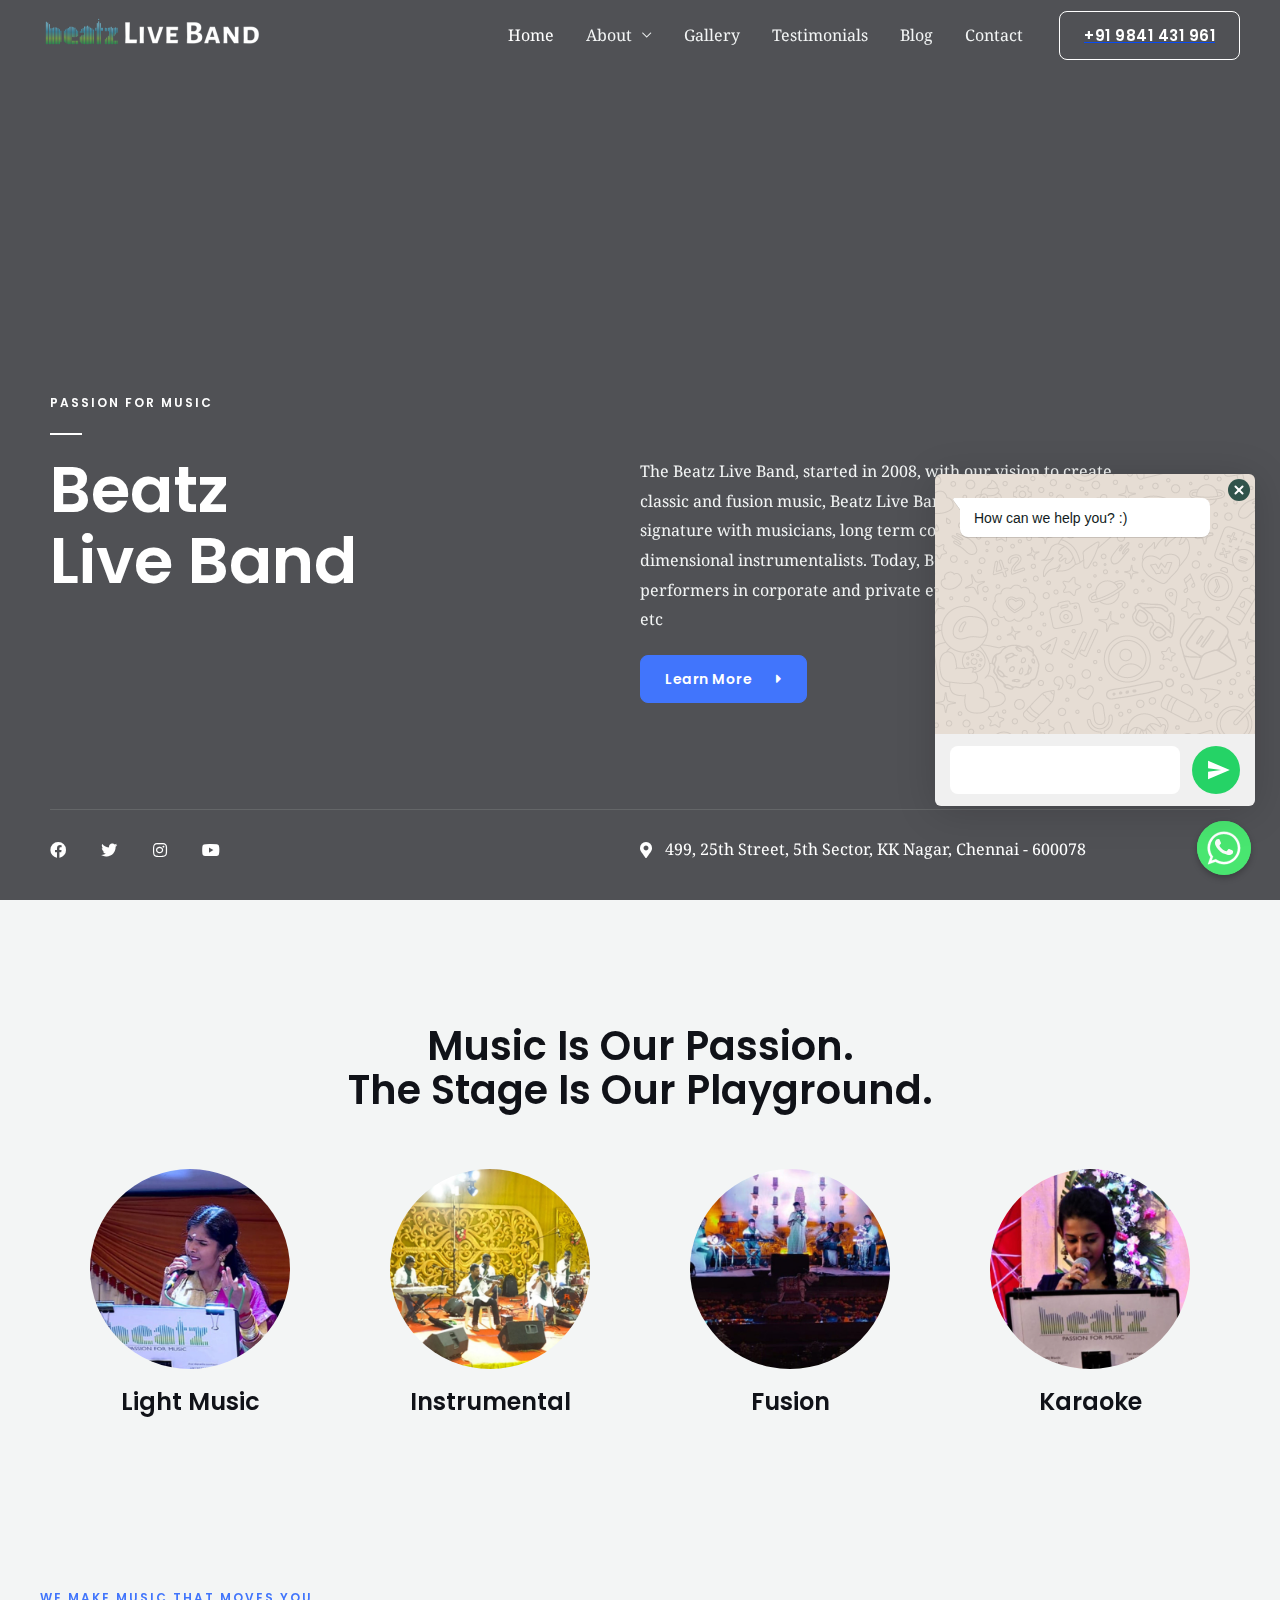
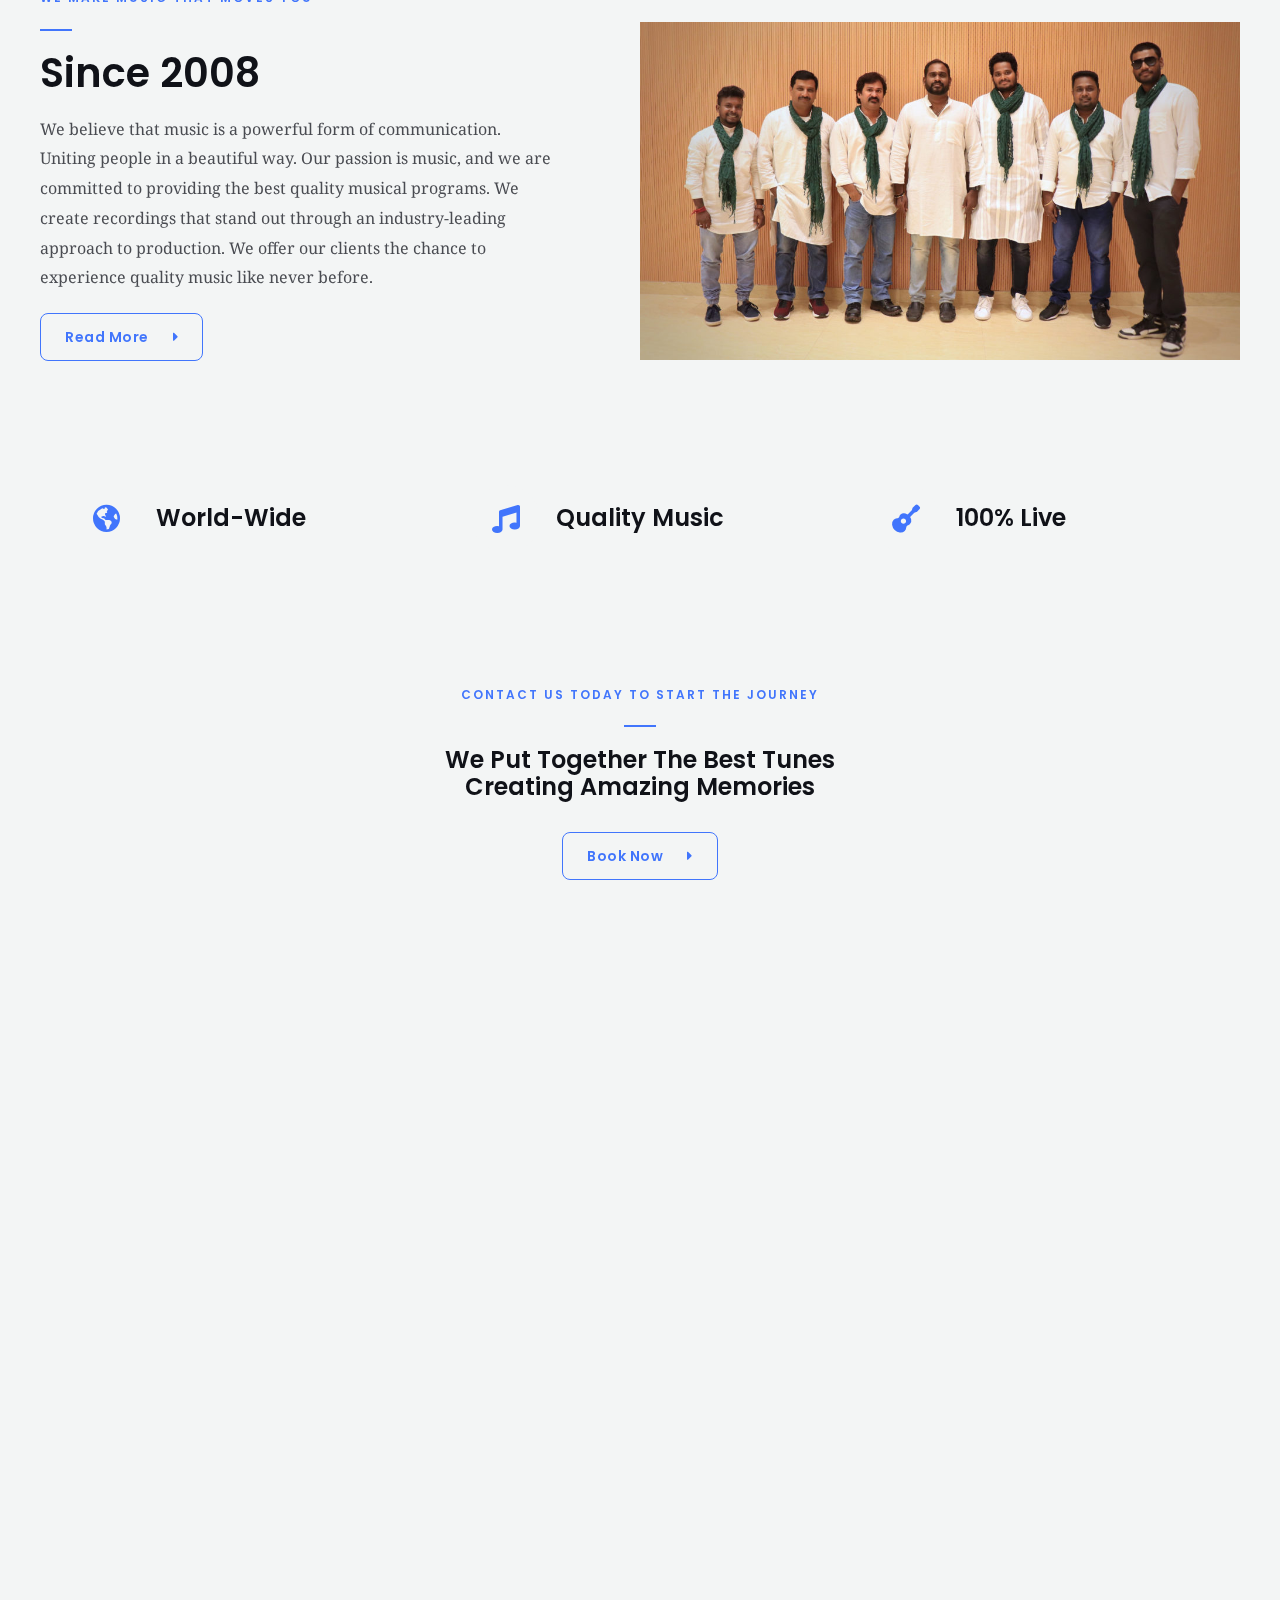
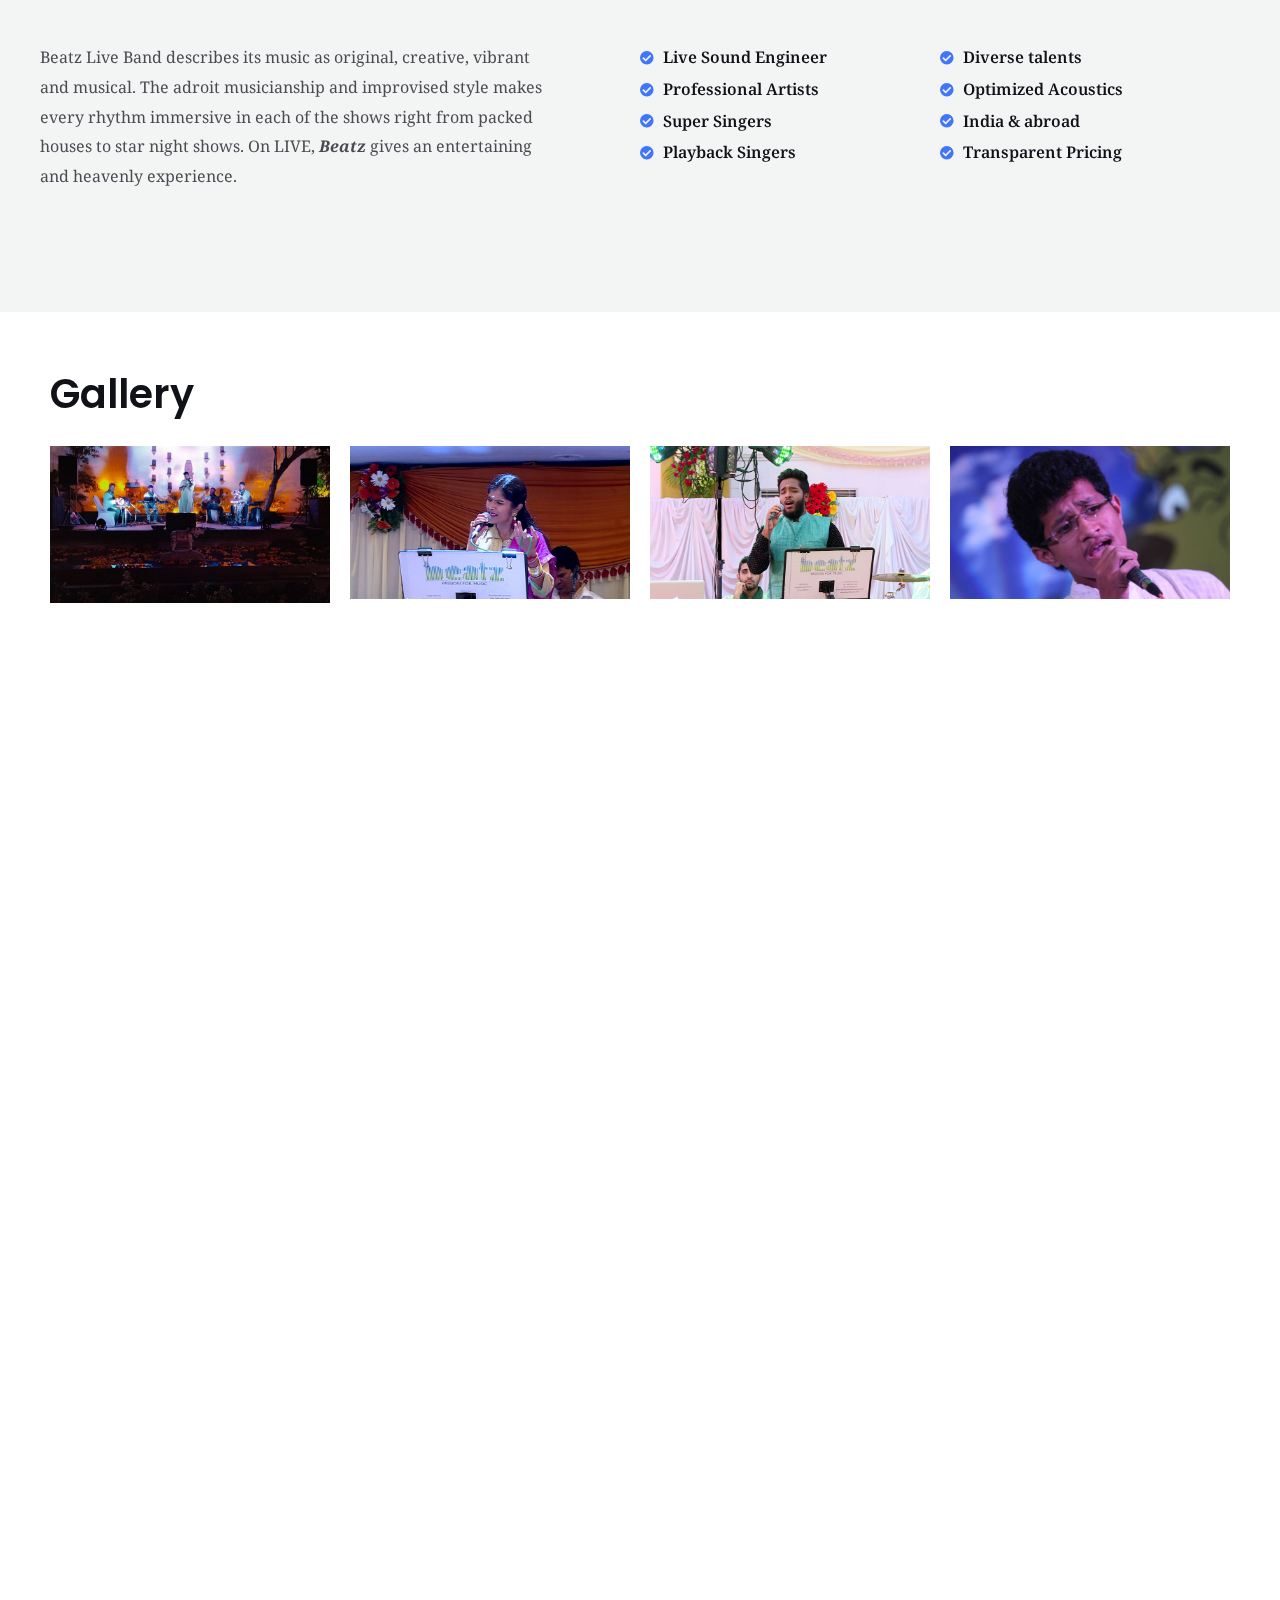
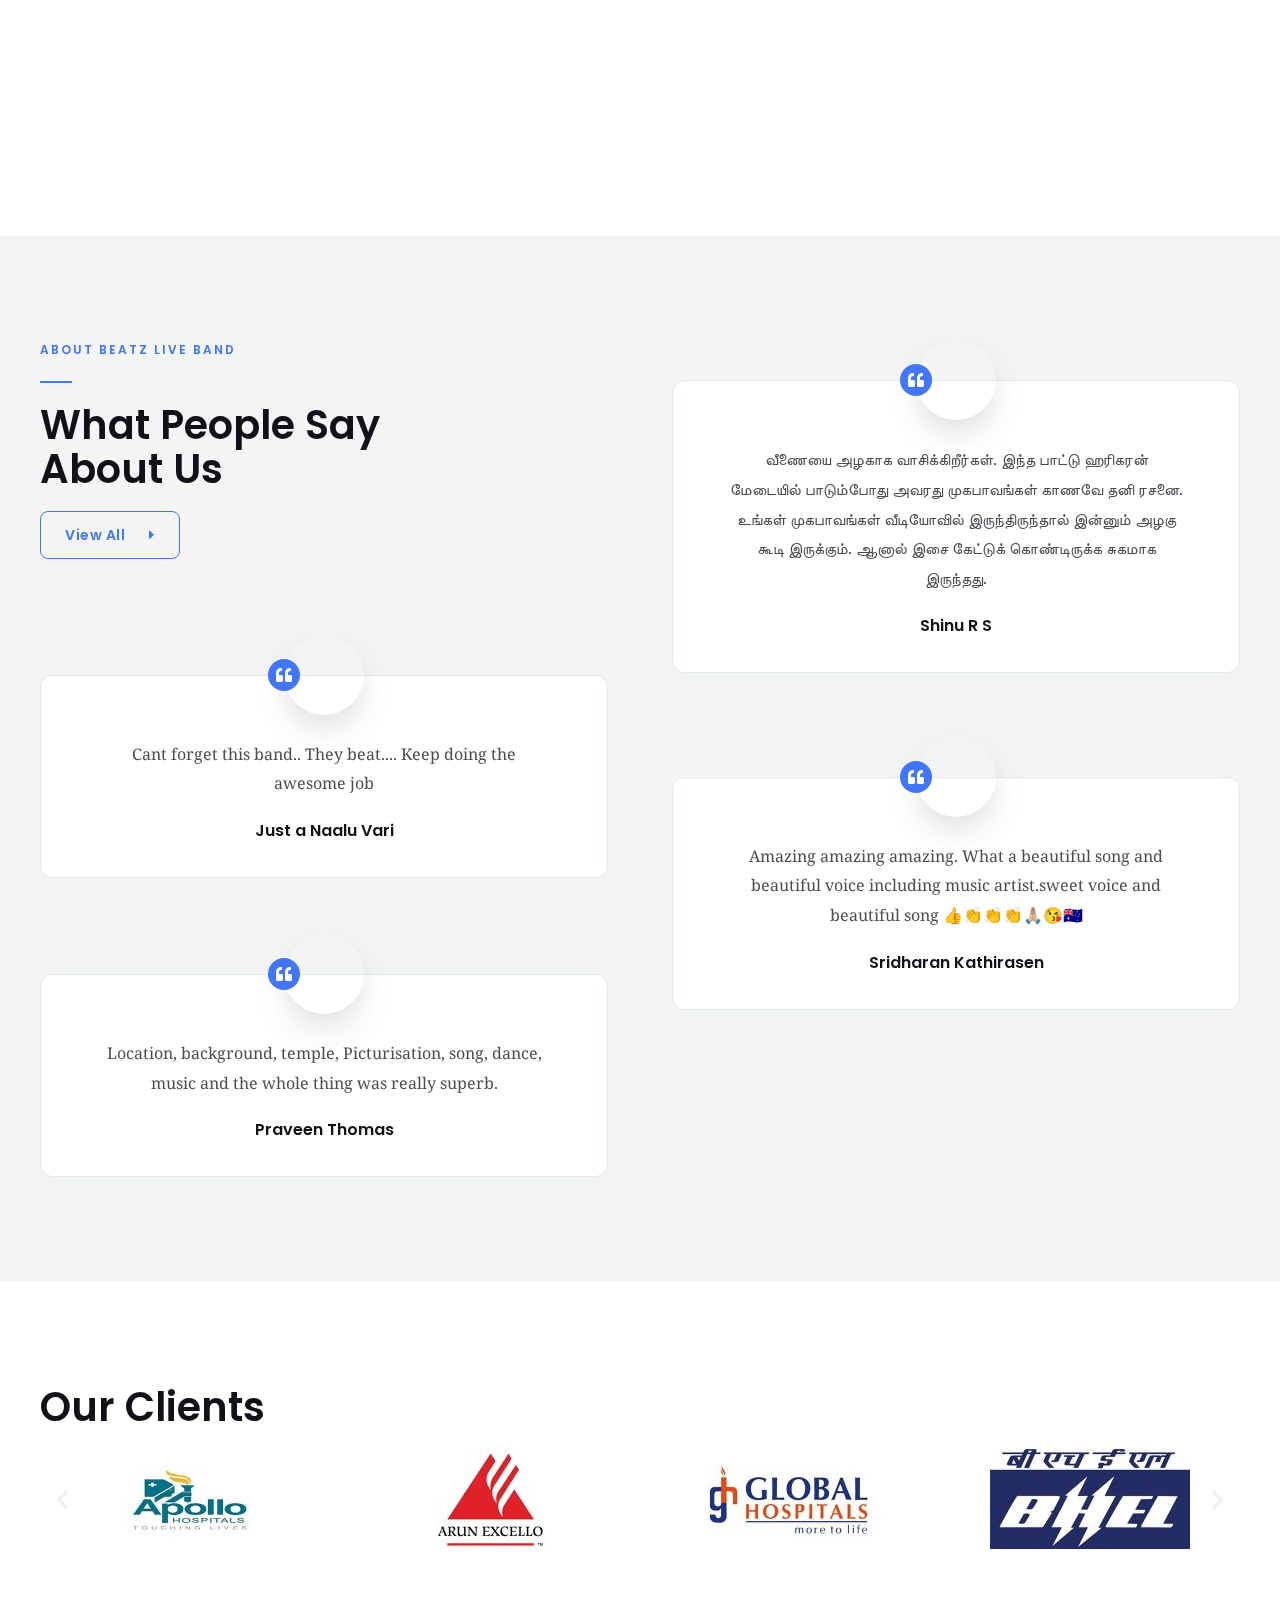
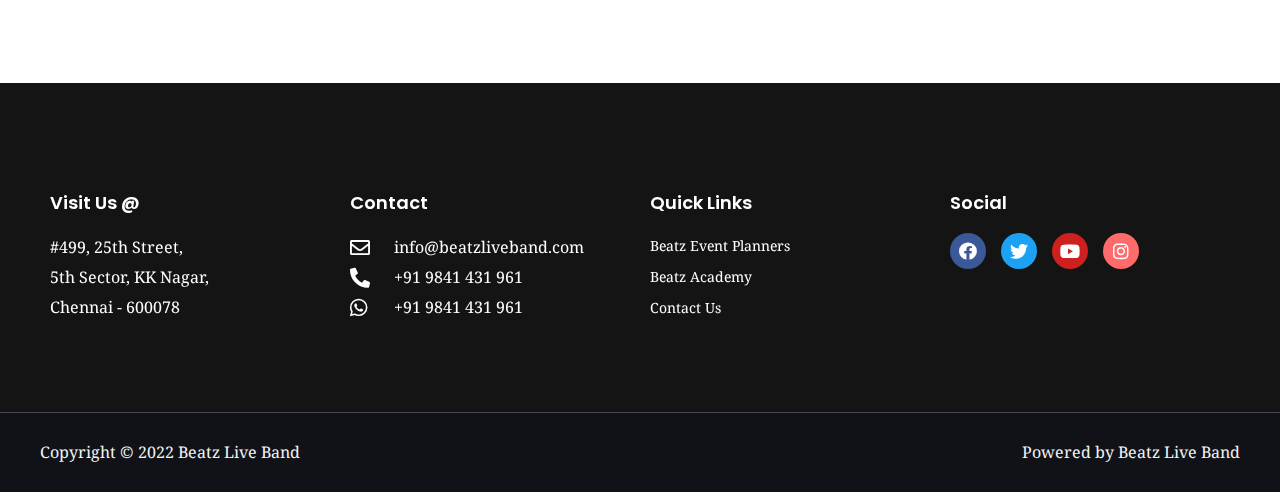
==== commit 513c292d: "Update 14 Nov 2022" ====
--- a/index.html
+++ b/index.html
@@ -8,13 +8,12 @@
 <title>Beatz Live Band &#8211; Passion for Music | Chennai | India</title>
 <meta name="robots" content="max-image-preview:large">
 <link rel="dns-prefetch" href="//fonts.googleapis.com">
-<link rel="dns-prefetch" href="//s.w.org">
 <link rel="alternate" type="application/rss+xml" title="Beatz Live Band &raquo; Feed" href="/feed/">
 <link rel="alternate" type="application/rss+xml" title="Beatz Live Band &raquo; Comments Feed" href="/comments/feed/">
 <script>
-window._wpemojiSettings = {"baseUrl":"https:\/\/s.w.org\/images\/core\/emoji\/14.0.0\/72x72\/","ext":".png","svgUrl":"https:\/\/s.w.org\/images\/core\/emoji\/14.0.0\/svg\/","svgExt":".svg","source":{"concatemoji":"https:\/\/liveband.beatz.in\/wp-includes\/js\/wp-emoji-release.min.js?ver=6.0.2"}};
+window._wpemojiSettings = {"baseUrl":"https:\/\/s.w.org\/images\/core\/emoji\/14.0.0\/72x72\/","ext":".png","svgUrl":"https:\/\/s.w.org\/images\/core\/emoji\/14.0.0\/svg\/","svgExt":".svg","source":{"concatemoji":"https:\/\/liveband.beatz.in\/wp-includes\/js\/wp-emoji-release.min.js?ver=6.1"}};
 /*! This file is auto-generated */
-!function(e,a,t){var n,r,o,i=a.createElement("canvas"),p=i.getContext&&i.getContext("2d");function s(e,t){var a=String.fromCharCode,e=(p.clearRect(0,0,i.width,i.height),p.fillText(a.apply(this,e),0,0),i.toDataURL());return p.clearRect(0,0,i.width,i.height),p.fillText(a.apply(this,t),0,0),e===i.toDataURL()}function c(e){var t=a.createElement("script");t.src=e,t.defer=t.type="text/javascript",a.getElementsByTagName("head")[0].appendChild(t)}for(o=Array("flag","emoji"),t.supports={everything:!0,everythingExceptFlag:!0},r=0;r<o.length;r++)t.supports[o[r]]=function(e){if(!p||!p.fillText)return!1;switch(p.textBaseline="top",p.font="600 32px Arial",e){case"flag":return s([127987,65039,8205,9895,65039],[127987,65039,8203,9895,65039])?!1:!s([55356,56826,55356,56819],[55356,56826,8203,55356,56819])&&!s([55356,57332,56128,56423,56128,56418,56128,56421,56128,56430,56128,56423,56128,56447],[55356,57332,8203,56128,56423,8203,56128,56418,8203,56128,56421,8203,56128,56430,8203,56128,56423,8203,56128,56447]);case"emoji":return!s([129777,127995,8205,129778,127999],[129777,127995,8203,129778,127999])}return!1}(o[r]),t.supports.everything=t.supports.everything&&t.supports[o[r]],"flag"!==o[r]&&(t.supports.everythingExceptFlag=t.supports.everythingExceptFlag&&t.supports[o[r]]);t.supports.everythingExceptFlag=t.supports.everythingExceptFlag&&!t.supports.flag,t.DOMReady=!1,t.readyCallback=function(){t.DOMReady=!0},t.supports.everything||(n=function(){t.readyCallback()},a.addEventListener?(a.addEventListener("DOMContentLoaded",n,!1),e.addEventListener("load",n,!1)):(e.attachEvent("onload",n),a.attachEvent("onreadystatechange",function(){"complete"===a.readyState&&t.readyCallback()})),(e=t.source||{}).concatemoji?c(e.concatemoji):e.wpemoji&&e.twemoji&&(c(e.twemoji),c(e.wpemoji)))}(window,document,window._wpemojiSettings);
+!function(e,a,t){var n,r,o,i=a.createElement("canvas"),p=i.getContext&&i.getContext("2d");function s(e,t){var a=String.fromCharCode,e=(p.clearRect(0,0,i.width,i.height),p.fillText(a.apply(this,e),0,0),i.toDataURL());return p.clearRect(0,0,i.width,i.height),p.fillText(a.apply(this,t),0,0),e===i.toDataURL()}function c(e){var t=a.createElement("script");t.src=e,t.defer=t.type="text/javascript",a.getElementsByTagName("head")[0].appendChild(t)}for(o=Array("flag","emoji"),t.supports={everything:!0,everythingExceptFlag:!0},r=0;r<o.length;r++)t.supports[o[r]]=function(e){if(p&&p.fillText)switch(p.textBaseline="top",p.font="600 32px Arial",e){case"flag":return s([127987,65039,8205,9895,65039],[127987,65039,8203,9895,65039])?!1:!s([55356,56826,55356,56819],[55356,56826,8203,55356,56819])&&!s([55356,57332,56128,56423,56128,56418,56128,56421,56128,56430,56128,56423,56128,56447],[55356,57332,8203,56128,56423,8203,56128,56418,8203,56128,56421,8203,56128,56430,8203,56128,56423,8203,56128,56447]);case"emoji":return!s([129777,127995,8205,129778,127999],[129777,127995,8203,129778,127999])}return!1}(o[r]),t.supports.everything=t.supports.everything&&t.supports[o[r]],"flag"!==o[r]&&(t.supports.everythingExceptFlag=t.supports.everythingExceptFlag&&t.supports[o[r]]);t.supports.everythingExceptFlag=t.supports.everythingExceptFlag&&!t.supports.flag,t.DOMReady=!1,t.readyCallback=function(){t.DOMReady=!0},t.supports.everything||(n=function(){t.readyCallback()},a.addEventListener?(a.addEventListener("DOMContentLoaded",n,!1),e.addEventListener("load",n,!1)):(e.attachEvent("onload",n),a.attachEvent("onreadystatechange",function(){"complete"===a.readyState&&t.readyCallback()})),(e=t.source||{}).concatemoji?c(e.concatemoji):e.wpemoji&&e.twemoji&&(c(e.twemoji),c(e.wpemoji)))}(window,document,window._wpemojiSettings);
 </script>
 <style>img.wp-smiley,
 img.emoji {
@@ -29,28 +28,31 @@
 	padding: 0 !important;
 }</style>
 	<link rel="stylesheet" id="astra-theme-css-css" href="/wp-content/themes/astra/assets/css/minified/frontend.min.css?ver=3.9.2" media="all">
-<style id="astra-theme-css-inline-css">.ast-no-sidebar .entry-content .alignfull {margin-left: calc( -50vw + 50%);margin-right: calc( -50vw + 50%);max-width: 100vw;width: 100vw;}.ast-no-sidebar .entry-content .alignwide {margin-left: calc(-41vw + 50%);margin-right: calc(-41vw + 50%);max-width: unset;width: unset;}.ast-no-sidebar .entry-content .alignfull .alignfull,.ast-no-sidebar .entry-content .alignfull .alignwide,.ast-no-sidebar .entry-content .alignwide .alignfull,.ast-no-sidebar .entry-content .alignwide .alignwide,.ast-no-sidebar .entry-content .wp-block-column .alignfull,.ast-no-sidebar .entry-content .wp-block-column .alignwide{width: 100%;margin-left: auto;margin-right: auto;}.wp-block-gallery,.blocks-gallery-grid {margin: 0;}.wp-block-separator {max-width: 100px;}.wp-block-separator.is-style-wide,.wp-block-separator.is-style-dots {max-width: none;}.entry-content .has-2-columns .wp-block-column:first-child {padding-right: 10px;}.entry-content .has-2-columns .wp-block-column:last-child {padding-left: 10px;}@media (max-width: 782px) {.entry-content .wp-block-columns .wp-block-column {flex-basis: 100%;}.entry-content .has-2-columns .wp-block-column:first-child {padding-right: 0;}.entry-content .has-2-columns .wp-block-column:last-child {padding-left: 0;}}body .entry-content .wp-block-latest-posts {margin-left: 0;}body .entry-content .wp-block-latest-posts li {list-style: none;}.ast-no-sidebar .ast-container .entry-content .wp-block-latest-posts {margin-left: 0;}.ast-header-break-point .entry-content .alignwide {margin-left: auto;margin-right: auto;}.entry-content .blocks-gallery-item img {margin-bottom: auto;}.wp-block-pullquote {border-top: 4px solid #555d66;border-bottom: 4px solid #555d66;color: #40464d;}:root{--ast-container-default-xlg-padding:6.67em;--ast-container-default-lg-padding:5.67em;--ast-container-default-slg-padding:4.34em;--ast-container-default-md-padding:3.34em;--ast-container-default-sm-padding:6.67em;--ast-container-default-xs-padding:2.4em;--ast-container-default-xxs-padding:1.4em;}html{font-size:100%;}a,.page-title{color:var(--ast-global-color-1);}a:hover,a:focus{color:var(--ast-global-color-1);}body,button,input,select,textarea,.ast-button,.ast-custom-button{font-family:'Noto Serif',serif;font-weight:400;font-size:16px;font-size:1rem;}blockquote{color:var(--ast-global-color-3);}p,.entry-content p{margin-bottom:1em;}h1,.entry-content h1,h2,.entry-content h2,h3,.entry-content h3,h4,.entry-content h4,h5,.entry-content h5,h6,.entry-content h6,.site-title,.site-title a{font-family:'Poppins',sans-serif;font-weight:600;text-transform:capitalize;}.site-title{font-size:35px;font-size:2.1875rem;display:none;}header .custom-logo-link img{max-width:216px;}.astra-logo-svg{width:216px;}.ast-archive-description .ast-archive-title{font-size:40px;font-size:2.5rem;}.site-header .site-description{font-size:15px;font-size:0.9375rem;display:none;}.entry-title{font-size:40px;font-size:2.5rem;}h1,.entry-content h1{font-size:64px;font-size:4rem;font-family:'Poppins',sans-serif;line-height:1.1;text-transform:capitalize;}h2,.entry-content h2{font-size:40px;font-size:2.5rem;font-family:'Poppins',sans-serif;line-height:1.1;text-transform:capitalize;}h3,.entry-content h3{font-size:24px;font-size:1.5rem;font-family:'Poppins',sans-serif;line-height:1.1;text-transform:capitalize;}h4,.entry-content h4{font-size:20px;font-size:1.25rem;font-family:'Poppins',sans-serif;text-transform:capitalize;}h5,.entry-content h5{font-size:16px;font-size:1rem;font-family:'Poppins',sans-serif;text-transform:capitalize;}h6,.entry-content h6{font-size:12px;font-size:0.75rem;font-family:'Poppins',sans-serif;text-transform:capitalize;}.ast-single-post .entry-title,.page-title{font-size:30px;font-size:1.875rem;}::selection{background-color:var(--ast-global-color-0);color:#ffffff;}body,h1,.entry-title a,.entry-content h1,h2,.entry-content h2,h3,.entry-content h3,h4,.entry-content h4,h5,.entry-content h5,h6,.entry-content h6{color:var(--ast-global-color-3);}.tagcloud a:hover,.tagcloud a:focus,.tagcloud a.current-item{color:#ffffff;border-color:var(--ast-global-color-1);background-color:var(--ast-global-color-1);}input:focus,input[type="text"]:focus,input[type="email"]:focus,input[type="url"]:focus,input[type="password"]:focus,input[type="reset"]:focus,input[type="search"]:focus,textarea:focus{border-color:var(--ast-global-color-1);}input[type="radio"]:checked,input[type=reset],input[type="checkbox"]:checked,input[type="checkbox"]:hover:checked,input[type="checkbox"]:focus:checked,input[type=range]::-webkit-slider-thumb{border-color:var(--ast-global-color-1);background-color:var(--ast-global-color-1);box-shadow:none;}.site-footer a:hover + .post-count,.site-footer a:focus + .post-count{background:var(--ast-global-color-1);border-color:var(--ast-global-color-1);}.single .nav-links .nav-previous,.single .nav-links .nav-next{color:var(--ast-global-color-1);}.entry-meta,.entry-meta *{line-height:1.45;color:var(--ast-global-color-1);}.entry-meta a:hover,.entry-meta a:hover *,.entry-meta a:focus,.entry-meta a:focus *,.page-links > .page-link,.page-links .page-link:hover,.post-navigation a:hover{color:var(--ast-global-color-1);}#cat option,.secondary .calendar_wrap thead a,.secondary .calendar_wrap thead a:visited{color:var(--ast-global-color-1);}.secondary .calendar_wrap #today,.ast-progress-val span{background:var(--ast-global-color-1);}.secondary a:hover + .post-count,.secondary a:focus + .post-count{background:var(--ast-global-color-1);border-color:var(--ast-global-color-1);}.calendar_wrap #today > a{color:#ffffff;}.page-links .page-link,.single .post-navigation a{color:var(--ast-global-color-1);}.widget-title{font-size:22px;font-size:1.375rem;color:var(--ast-global-color-3);}.ast-logo-title-inline .site-logo-img{padding-right:1em;}.site-logo-img img{ transition:all 0.2s linear;}.ast-page-builder-template .hentry {margin: 0;}.ast-page-builder-template .site-content > .ast-container {max-width: 100%;padding: 0;}.ast-page-builder-template .site-content #primary {padding: 0;margin: 0;}.ast-page-builder-template .no-results {text-align: center;margin: 4em auto;}.ast-page-builder-template .ast-pagination {padding: 2em;}.ast-page-builder-template .entry-header.ast-no-title.ast-no-thumbnail {margin-top: 0;}.ast-page-builder-template .entry-header.ast-header-without-markup {margin-top: 0;margin-bottom: 0;}.ast-page-builder-template .entry-header.ast-no-title.ast-no-meta {margin-bottom: 0;}.ast-page-builder-template.single .post-navigation {padding-bottom: 2em;}.ast-page-builder-template.single-post .site-content > .ast-container {max-width: 100%;}.ast-page-builder-template .entry-header {margin-top: 4em;margin-left: auto;margin-right: auto;padding-left: 20px;padding-right: 20px;}.single.ast-page-builder-template .entry-header {padding-left: 20px;padding-right: 20px;}.ast-page-builder-template .ast-archive-description {margin: 4em auto 0;padding-left: 20px;padding-right: 20px;}.ast-page-builder-template.ast-no-sidebar .entry-content .alignwide {margin-left: 0;margin-right: 0;}@media (max-width:921px){#ast-desktop-header{display:none;}}@media (min-width:921px){#ast-mobile-header{display:none;}}.wp-block-buttons.aligncenter{justify-content:center;}.ast-plain-container.ast-no-sidebar #primary{margin-top:0;margin-bottom:0;}@media (min-width:1200px){.wp-block-group .has-background{padding:20px;}}@media (min-width:1200px){.ast-no-sidebar.ast-separate-container .entry-content .wp-block-group.alignwide,.ast-no-sidebar.ast-separate-container .entry-content .wp-block-cover.alignwide{margin-left:-20px;margin-right:-20px;padding-left:20px;padding-right:20px;}.ast-no-sidebar.ast-separate-container .entry-content .wp-block-cover.alignfull,.ast-no-sidebar.ast-separate-container .entry-content .wp-block-group.alignfull{margin-left:-6.67em;margin-right:-6.67em;padding-left:6.67em;padding-right:6.67em;}}@media (min-width:1200px){.wp-block-cover-image.alignwide .wp-block-cover__inner-container,.wp-block-cover.alignwide .wp-block-cover__inner-container,.wp-block-cover-image.alignfull .wp-block-cover__inner-container,.wp-block-cover.alignfull .wp-block-cover__inner-container{width:100%;}}.wp-block-image.aligncenter{margin-left:auto;margin-right:auto;}.wp-block-table.aligncenter{margin-left:auto;margin-right:auto;}@media (max-width:921px){.ast-separate-container #primary,.ast-separate-container #secondary{padding:1.5em 0;}#primary,#secondary{padding:1.5em 0;margin:0;}.ast-left-sidebar #content > .ast-container{display:flex;flex-direction:column-reverse;width:100%;}.ast-separate-container .ast-article-post,.ast-separate-container .ast-article-single{padding:1.5em 2.14em;}.ast-author-box img.avatar{margin:20px 0 0 0;}}@media (min-width:922px){.ast-separate-container.ast-right-sidebar #primary,.ast-separate-container.ast-left-sidebar #primary{border:0;}.search-no-results.ast-separate-container #primary{margin-bottom:4em;}}.elementor-button-wrapper .elementor-button{border-style:solid;text-decoration:none;border-top-width:1px;border-right-width:1px;border-left-width:1px;border-bottom-width:1px;}body .elementor-button.elementor-size-sm,body .elementor-button.elementor-size-xs,body .elementor-button.elementor-size-md,body .elementor-button.elementor-size-lg,body .elementor-button.elementor-size-xl,body .elementor-button{border-radius:8px;padding-top:16px;padding-right:24px;padding-bottom:16px;padding-left:24px;}.elementor-button-wrapper .elementor-button{border-color:var(--ast-global-color-0);background-color:rgba(86,178,89,0);}.elementor-button-wrapper .elementor-button:hover,.elementor-button-wrapper .elementor-button:focus{color:var(--ast-global-color-5);background-color:var(--ast-global-color-1);border-color:var(--ast-global-color-1);}.wp-block-button .wp-block-button__link ,.elementor-button-wrapper .elementor-button,.elementor-button-wrapper .elementor-button:visited{color:var(--ast-global-color-0);}.elementor-button-wrapper .elementor-button{font-family:'Poppins',sans-serif;font-weight:600;line-height:1;text-transform:capitalize;letter-spacing:0.5px;}body .elementor-button.elementor-size-sm,body .elementor-button.elementor-size-xs,body .elementor-button.elementor-size-md,body .elementor-button.elementor-size-lg,body .elementor-button.elementor-size-xl,body .elementor-button{font-size:14px;font-size:0.875rem;}.wp-block-button .wp-block-button__link:hover,.wp-block-button .wp-block-button__link:focus{color:var(--ast-global-color-5);background-color:var(--ast-global-color-1);border-color:var(--ast-global-color-1);}.elementor-widget-heading h1.elementor-heading-title{line-height:1.1;}.elementor-widget-heading h2.elementor-heading-title{line-height:1.1;}.elementor-widget-heading h3.elementor-heading-title{line-height:1.1;}.wp-block-button .wp-block-button__link{border-style:solid;border-top-width:1px;border-right-width:1px;border-left-width:1px;border-bottom-width:1px;border-color:var(--ast-global-color-0);background-color:rgba(86,178,89,0);color:var(--ast-global-color-0);font-family:'Poppins',sans-serif;font-weight:600;line-height:1;text-transform:capitalize;letter-spacing:0.5px;font-size:14px;font-size:0.875rem;border-radius:8px;padding-top:16px;padding-right:24px;padding-bottom:16px;padding-left:24px;}.menu-toggle,button,.ast-button,.ast-custom-button,.button,input#submit,input[type="button"],input[type="submit"],input[type="reset"]{border-style:solid;border-top-width:1px;border-right-width:1px;border-left-width:1px;border-bottom-width:1px;color:var(--ast-global-color-0);border-color:var(--ast-global-color-0);background-color:rgba(86,178,89,0);border-radius:8px;padding-top:16px;padding-right:24px;padding-bottom:16px;padding-left:24px;font-family:'Poppins',sans-serif;font-weight:600;font-size:14px;font-size:0.875rem;line-height:1;text-transform:capitalize;letter-spacing:0.5px;}button:focus,.menu-toggle:hover,button:hover,.ast-button:hover,.ast-custom-button:hover .button:hover,.ast-custom-button:hover ,input[type=reset]:hover,input[type=reset]:focus,input#submit:hover,input#submit:focus,input[type="button"]:hover,input[type="button"]:focus,input[type="submit"]:hover,input[type="submit"]:focus{color:var(--ast-global-color-5);background-color:var(--ast-global-color-1);border-color:var(--ast-global-color-1);}@media (min-width:544px){.ast-container{max-width:100%;}}@media (max-width:544px){.ast-separate-container .ast-article-post,.ast-separate-container .ast-article-single,.ast-separate-container .comments-title,.ast-separate-container .ast-archive-description{padding:1.5em 1em;}.ast-separate-container #content .ast-container{padding-left:0.54em;padding-right:0.54em;}.ast-separate-container .ast-comment-list li.depth-1{padding:1.5em 1em;margin-bottom:1.5em;}.ast-separate-container .ast-comment-list .bypostauthor{padding:.5em;}.ast-search-menu-icon.ast-dropdown-active .search-field{width:170px;}}@media (max-width:921px){.ast-mobile-header-stack .main-header-bar .ast-search-menu-icon{display:inline-block;}.ast-header-break-point.ast-header-custom-item-outside .ast-mobile-header-stack .main-header-bar .ast-search-icon{margin:0;}.ast-comment-avatar-wrap img{max-width:2.5em;}.ast-separate-container .ast-comment-list li.depth-1{padding:1.5em 2.14em;}.ast-separate-container .comment-respond{padding:2em 2.14em;}.ast-comment-meta{padding:0 1.8888em 1.3333em;}}body,.ast-separate-container{background-color:var(--ast-global-color-4);;background-image:none;;}.ast-no-sidebar.ast-separate-container .entry-content .alignfull {margin-left: -6.67em;margin-right: -6.67em;width: auto;}@media (max-width: 1200px) {.ast-no-sidebar.ast-separate-container .entry-content .alignfull {margin-left: -2.4em;margin-right: -2.4em;}}@media (max-width: 768px) {.ast-no-sidebar.ast-separate-container .entry-content .alignfull {margin-left: -2.14em;margin-right: -2.14em;}}@media (max-width: 544px) {.ast-no-sidebar.ast-separate-container .entry-content .alignfull {margin-left: -1em;margin-right: -1em;}}.ast-no-sidebar.ast-separate-container .entry-content .alignwide {margin-left: -20px;margin-right: -20px;}.ast-no-sidebar.ast-separate-container .entry-content .wp-block-column .alignfull,.ast-no-sidebar.ast-separate-container .entry-content .wp-block-column .alignwide {margin-left: auto;margin-right: auto;width: 100%;}@media (max-width:921px){.site-title{display:none;}.ast-archive-description .ast-archive-title{font-size:40px;}.site-header .site-description{display:none;}.entry-title{font-size:30px;}h1,.entry-content h1{font-size:56px;}h2,.entry-content h2{font-size:32px;}h3,.entry-content h3{font-size:24px;}h4,.entry-content h4{font-size:20px;font-size:1.25rem;}h5,.entry-content h5{font-size:16px;font-size:1rem;}h6,.entry-content h6{font-size:12px;font-size:0.75rem;}.ast-single-post .entry-title,.page-title{font-size:30px;}.astra-logo-svg{width:150px;}header .custom-logo-link img,.ast-header-break-point .site-logo-img .custom-mobile-logo-link img{max-width:150px;}}@media (max-width:544px){.site-title{display:none;}.ast-archive-description .ast-archive-title{font-size:40px;}.site-header .site-description{display:none;}.entry-title{font-size:30px;}h1,.entry-content h1{font-size:36px;}h2,.entry-content h2{font-size:26px;}h3,.entry-content h3{font-size:20px;}h4,.entry-content h4{font-size:18px;font-size:1.125rem;}h5,.entry-content h5{font-size:14px;font-size:0.875rem;}h6,.entry-content h6{font-size:12px;font-size:0.75rem;}.ast-single-post .entry-title,.page-title{font-size:30px;}header .custom-logo-link img,.ast-header-break-point .site-branding img,.ast-header-break-point .custom-logo-link img{max-width:180px;}.astra-logo-svg{width:180px;}.ast-header-break-point .site-logo-img .custom-mobile-logo-link img{max-width:180px;}}@media (max-width:921px){html{font-size:91.2%;}}@media (max-width:544px){html{font-size:91.2%;}}@media (min-width:922px){.ast-container{max-width:1240px;}}@font-face {font-family: "Astra";src: url(/wp-content/themes/astra/assets/fonts/astra.woff) format("woff"),url(/wp-content/themes/astra/assets/fonts/astra.ttf) format("truetype"),url(/wp-content/themes/astra/assets/fonts/astra.svg#astra) format("svg");font-weight: normal;font-style: normal;font-display: fallback;}@media (min-width:922px){.main-header-menu .sub-menu .menu-item.ast-left-align-sub-menu:hover > .sub-menu,.main-header-menu .sub-menu .menu-item.ast-left-align-sub-menu.focus > .sub-menu{margin-left:-0px;}}.ast-theme-transparent-header [data-section="section-header-mobile-trigger"] .ast-button-wrap .ast-mobile-menu-trigger-minimal{background:transparent;}.footer-widget-area[data-section^="section-fb-html-"] .ast-builder-html-element{text-align:center;}.astra-icon-down_arrow::after {content: "\e900";font-family: Astra;}.astra-icon-close::after {content: "\e5cd";font-family: Astra;}.astra-icon-drag_handle::after {content: "\e25d";font-family: Astra;}.astra-icon-format_align_justify::after {content: "\e235";font-family: Astra;}.astra-icon-menu::after {content: "\e5d2";font-family: Astra;}.astra-icon-reorder::after {content: "\e8fe";font-family: Astra;}.astra-icon-search::after {content: "\e8b6";font-family: Astra;}.astra-icon-zoom_in::after {content: "\e56b";font-family: Astra;}.astra-icon-check-circle::after {content: "\e901";font-family: Astra;}.astra-icon-shopping-cart::after {content: "\f07a";font-family: Astra;}.astra-icon-shopping-bag::after {content: "\f290";font-family: Astra;}.astra-icon-shopping-basket::after {content: "\f291";font-family: Astra;}.astra-icon-circle-o::after {content: "\e903";font-family: Astra;}.astra-icon-certificate::after {content: "\e902";font-family: Astra;}blockquote {padding: 1.2em;}:root .has-ast-global-color-0-color{color:var(--ast-global-color-0);}:root .has-ast-global-color-0-background-color{background-color:var(--ast-global-color-0);}:root .wp-block-button .has-ast-global-color-0-color{color:var(--ast-global-color-0);}:root .wp-block-button .has-ast-global-color-0-background-color{background-color:var(--ast-global-color-0);}:root .has-ast-global-color-1-color{color:var(--ast-global-color-1);}:root .has-ast-global-color-1-background-color{background-color:var(--ast-global-color-1);}:root .wp-block-button .has-ast-global-color-1-color{color:var(--ast-global-color-1);}:root .wp-block-button .has-ast-global-color-1-background-color{background-color:var(--ast-global-color-1);}:root .has-ast-global-color-2-color{color:var(--ast-global-color-2);}:root .has-ast-global-color-2-background-color{background-color:var(--ast-global-color-2);}:root .wp-block-button .has-ast-global-color-2-color{color:var(--ast-global-color-2);}:root .wp-block-button .has-ast-global-color-2-background-color{background-color:var(--ast-global-color-2);}:root .has-ast-global-color-3-color{color:var(--ast-global-color-3);}:root .has-ast-global-color-3-background-color{background-color:var(--ast-global-color-3);}:root .wp-block-button .has-ast-global-color-3-color{color:var(--ast-global-color-3);}:root .wp-block-button .has-ast-global-color-3-background-color{background-color:var(--ast-global-color-3);}:root .has-ast-global-color-4-color{color:var(--ast-global-color-4);}:root .has-ast-global-color-4-background-color{background-color:var(--ast-global-color-4);}:root .wp-block-button .has-ast-global-color-4-color{color:var(--ast-global-color-4);}:root .wp-block-button .has-ast-global-color-4-background-color{background-color:var(--ast-global-color-4);}:root .has-ast-global-color-5-color{color:var(--ast-global-color-5);}:root .has-ast-global-color-5-background-color{background-color:var(--ast-global-color-5);}:root .wp-block-button .has-ast-global-color-5-color{color:var(--ast-global-color-5);}:root .wp-block-button .has-ast-global-color-5-background-color{background-color:var(--ast-global-color-5);}:root .has-ast-global-color-6-color{color:var(--ast-global-color-6);}:root .has-ast-global-color-6-background-color{background-color:var(--ast-global-color-6);}:root .wp-block-button .has-ast-global-color-6-color{color:var(--ast-global-color-6);}:root .wp-block-button .has-ast-global-color-6-background-color{background-color:var(--ast-global-color-6);}:root .has-ast-global-color-7-color{color:var(--ast-global-color-7);}:root .has-ast-global-color-7-background-color{background-color:var(--ast-global-color-7);}:root .wp-block-button .has-ast-global-color-7-color{color:var(--ast-global-color-7);}:root .wp-block-button .has-ast-global-color-7-background-color{background-color:var(--ast-global-color-7);}:root .has-ast-global-color-8-color{color:var(--ast-global-color-8);}:root .has-ast-global-color-8-background-color{background-color:var(--ast-global-color-8);}:root .wp-block-button .has-ast-global-color-8-color{color:var(--ast-global-color-8);}:root .wp-block-button .has-ast-global-color-8-background-color{background-color:var(--ast-global-color-8);}:root{--ast-global-color-0:#4175FC;--ast-global-color-1:#084AF3;--ast-global-color-2:#101218;--ast-global-color-3:#494B51;--ast-global-color-4:#F3F5F5;--ast-global-color-5:#FFFFFF;--ast-global-color-6:#000000;--ast-global-color-7:#4B4F58;--ast-global-color-8:#F6F7F8;}:root {--ast-border-color : #dddddd;}@media (min-width:921px){.ast-theme-transparent-header #masthead{position:absolute;left:0;right:0;}.ast-theme-transparent-header .main-header-bar,.ast-theme-transparent-header.ast-header-break-point .main-header-bar{background:none;}body.elementor-editor-active.ast-theme-transparent-header #masthead,.fl-builder-edit .ast-theme-transparent-header #masthead,body.vc_editor.ast-theme-transparent-header #masthead,body.brz-ed.ast-theme-transparent-header #masthead{z-index:0;}.ast-header-break-point.ast-replace-site-logo-transparent.ast-theme-transparent-header .custom-mobile-logo-link{display:none;}.ast-header-break-point.ast-replace-site-logo-transparent.ast-theme-transparent-header .transparent-custom-logo{display:inline-block;}.ast-theme-transparent-header .ast-above-header,.ast-theme-transparent-header .ast-above-header.ast-above-header-bar{background-image:none;background-color:transparent;}.ast-theme-transparent-header .ast-below-header{background-image:none;background-color:transparent;}}.ast-theme-transparent-header .ast-builder-menu .main-header-menu .menu-item .sub-menu .menu-item .menu-link,.ast-theme-transparent-header .ast-builder-menu .main-header-menu .menu-item .sub-menu .menu-item > .ast-menu-toggle,.ast-theme-transparent-header .main-header-menu .menu-item .sub-menu .menu-link,.ast-header-break-point.ast-flyout-menu-enable.ast-header-break-point .main-header-bar-navigation .main-header-menu .menu-item .sub-menu .menu-link{color:var(--ast-global-color-2);}.ast-theme-transparent-header .ast-builder-menu .main-header-menu .menu-item .sub-menu .menu-link:hover,.ast-theme-transparent-header .ast-builder-menu .main-header-menu .menu-item .sub-menu .menu-item:hover > .menu-link,.ast-theme-transparent-header .ast-builder-menu .main-header-menu .menu-item .sub-menu .menu-item.focus > .menu-item,.ast-theme-transparent-header .ast-builder-menu .main-header-menu .menu-item .sub-menu .menu-item.current-menu-item > .menu-link,.ast-theme-transparent-header .ast-builder-menu .main-header-menu .menu-item .sub-menu .menu-item.current-menu-item > .ast-menu-toggle,.ast-theme-transparent-header .ast-builder-menu .main-header-menu .menu-item .sub-menu .menu-item:hover > .ast-menu-toggle,.ast-theme-transparent-header .ast-builder-menu .main-header-menu .menu-item .sub-menu .menu-item.focus > .ast-menu-toggle,.ast-theme-transparent-header .main-header-menu .menu-item .sub-menu .menu-item:hover > .menu-link,.ast-header-break-point.ast-flyout-menu-enable.ast-header-break-point .main-header-bar-navigation .main-header-menu .menu-item .sub-menu .menu-link{color:var(--ast-global-color-1);}.ast-theme-transparent-header .ast-builder-menu .main-header-menu,.ast-theme-transparent-header .ast-builder-menu .main-header-menu .menu-link,.ast-theme-transparent-header [CLASS*="ast-builder-menu-"] .main-header-menu .menu-item > .menu-link,.ast-theme-transparent-header .ast-masthead-custom-menu-items,.ast-theme-transparent-header .ast-masthead-custom-menu-items a,.ast-theme-transparent-header .ast-builder-menu .main-header-menu .menu-item > .ast-menu-toggle,.ast-theme-transparent-header .ast-builder-menu .main-header-menu .menu-item > .ast-menu-toggle,.ast-theme-transparent-header .ast-above-header-navigation a,.ast-header-break-point.ast-theme-transparent-header .ast-above-header-navigation a,.ast-header-break-point.ast-theme-transparent-header .ast-above-header-navigation > ul.ast-above-header-menu > .menu-item-has-children:not(.current-menu-item) > .ast-menu-toggle,.ast-theme-transparent-header .ast-below-header-menu,.ast-theme-transparent-header .ast-below-header-menu a,.ast-header-break-point.ast-theme-transparent-header .ast-below-header-menu a,.ast-header-break-point.ast-theme-transparent-header .ast-below-header-menu,.ast-theme-transparent-header .main-header-menu .menu-link{color:var(--ast-global-color-4);}.ast-theme-transparent-header .ast-builder-menu .main-header-menu .menu-item:hover > .menu-link,.ast-theme-transparent-header .ast-builder-menu .main-header-menu .menu-item:hover > .ast-menu-toggle,.ast-theme-transparent-header .ast-builder-menu .main-header-menu .ast-masthead-custom-menu-items a:hover,.ast-theme-transparent-header .ast-builder-menu .main-header-menu .focus > .menu-link,.ast-theme-transparent-header .ast-builder-menu .main-header-menu .focus > .ast-menu-toggle,.ast-theme-transparent-header .ast-builder-menu .main-header-menu .current-menu-item > .menu-link,.ast-theme-transparent-header .ast-builder-menu .main-header-menu .current-menu-ancestor > .menu-link,.ast-theme-transparent-header .ast-builder-menu .main-header-menu .current-menu-item > .ast-menu-toggle,.ast-theme-transparent-header .ast-builder-menu .main-header-menu .current-menu-ancestor > .ast-menu-toggle,.ast-theme-transparent-header [CLASS*="ast-builder-menu-"] .main-header-menu .current-menu-item > .menu-link,.ast-theme-transparent-header [CLASS*="ast-builder-menu-"] .main-header-menu .current-menu-ancestor > .menu-link,.ast-theme-transparent-header [CLASS*="ast-builder-menu-"] .main-header-menu .current-menu-item > .ast-menu-toggle,.ast-theme-transparent-header [CLASS*="ast-builder-menu-"] .main-header-menu .current-menu-ancestor > .ast-menu-toggle,.ast-theme-transparent-header .main-header-menu .menu-item:hover > .menu-link,.ast-theme-transparent-header .main-header-menu .current-menu-item > .menu-link,.ast-theme-transparent-header .main-header-menu .current-menu-ancestor > .menu-link{color:var(--ast-global-color-5);}@media (max-width:921px){.ast-theme-transparent-header #masthead{position:absolute;left:0;right:0;}.ast-theme-transparent-header .main-header-bar,.ast-theme-transparent-header.ast-header-break-point .main-header-bar{background:none;}body.elementor-editor-active.ast-theme-transparent-header #masthead,.fl-builder-edit .ast-theme-transparent-header #masthead,body.vc_editor.ast-theme-transparent-header #masthead,body.brz-ed.ast-theme-transparent-header #masthead{z-index:0;}.ast-header-break-point.ast-replace-site-logo-transparent.ast-theme-transparent-header .custom-mobile-logo-link{display:none;}.ast-header-break-point.ast-replace-site-logo-transparent.ast-theme-transparent-header .transparent-custom-logo{display:inline-block;}.ast-theme-transparent-header .ast-above-header,.ast-theme-transparent-header .ast-above-header.ast-above-header-bar{background-image:none;background-color:transparent;}.ast-theme-transparent-header .ast-below-header{background-image:none;background-color:transparent;}}@media (max-width:921px){.ast-theme-transparent-header .ast-builder-menu .main-header-menu,.ast-theme-transparent-header .ast-builder-menu .main-header-menu .menu-link,.ast-theme-transparent-header [CLASS*="ast-builder-menu-"] .main-header-menu .menu-item > .menu-link,.ast-theme-transparent-header .ast-masthead-custom-menu-items,.ast-theme-transparent-header .ast-masthead-custom-menu-items a,.ast-theme-transparent-header .ast-builder-menu .main-header-menu .menu-item > .ast-menu-toggle,.ast-theme-transparent-header .ast-builder-menu .main-header-menu .menu-item > .ast-menu-toggle,.ast-theme-transparent-header .main-header-menu .menu-link{color:var(--ast-global-color-3);}.ast-theme-transparent-header .ast-builder-menu .main-header-menu .menu-item:hover > .menu-link,.ast-theme-transparent-header .ast-builder-menu .main-header-menu .menu-item:hover > .ast-menu-toggle,.ast-theme-transparent-header .ast-builder-menu .main-header-menu .ast-masthead-custom-menu-items a:hover,.ast-theme-transparent-header .ast-builder-menu .main-header-menu .focus > .menu-link,.ast-theme-transparent-header .ast-builder-menu .main-header-menu .focus > .ast-menu-toggle,.ast-theme-transparent-header .ast-builder-menu .main-header-menu .current-menu-item > .menu-link,.ast-theme-transparent-header .ast-builder-menu .main-header-menu .current-menu-ancestor > .menu-link,.ast-theme-transparent-header .ast-builder-menu .main-header-menu .current-menu-item > .ast-menu-toggle,.ast-theme-transparent-header .ast-builder-menu .main-header-menu .current-menu-ancestor > .ast-menu-toggle,.ast-theme-transparent-header [CLASS*="ast-builder-menu-"] .main-header-menu .current-menu-item > .menu-link,.ast-theme-transparent-header [CLASS*="ast-builder-menu-"] .main-header-menu .current-menu-ancestor > .menu-link,.ast-theme-transparent-header [CLASS*="ast-builder-menu-"] .main-header-menu .current-menu-item > .ast-menu-toggle,.ast-theme-transparent-header [CLASS*="ast-builder-menu-"] .main-header-menu .current-menu-ancestor > .ast-menu-toggle,.ast-theme-transparent-header .main-header-menu .menu-item:hover > .menu-link,.ast-theme-transparent-header .main-header-menu .current-menu-item > .menu-link,.ast-theme-transparent-header .main-header-menu .current-menu-ancestor > .menu-link{color:var(--ast-global-color-2);}}.ast-theme-transparent-header #ast-desktop-header > [CLASS*="-header-wrap"]:nth-last-child(2) > [CLASS*="-header-bar"],.ast-theme-transparent-header.ast-header-break-point #ast-mobile-header > [CLASS*="-header-wrap"]:nth-last-child(2) > [CLASS*="-header-bar"]{border-bottom-width:0;border-bottom-style:solid;}.ast-breadcrumbs .trail-browse,.ast-breadcrumbs .trail-items,.ast-breadcrumbs .trail-items li{display:inline-block;margin:0;padding:0;border:none;background:inherit;text-indent:0;}.ast-breadcrumbs .trail-browse{font-size:inherit;font-style:inherit;font-weight:inherit;color:inherit;}.ast-breadcrumbs .trail-items{list-style:none;}.trail-items li::after{padding:0 0.3em;content:"\00bb";}.trail-items li:last-of-type::after{display:none;}h1,.entry-content h1,h2,.entry-content h2,h3,.entry-content h3,h4,.entry-content h4,h5,.entry-content h5,h6,.entry-content h6{color:var(--ast-global-color-2);}@media (max-width:921px){.ast-builder-grid-row-container.ast-builder-grid-row-tablet-3-firstrow .ast-builder-grid-row > *:first-child,.ast-builder-grid-row-container.ast-builder-grid-row-tablet-3-lastrow .ast-builder-grid-row > *:last-child{grid-column:1 / -1;}}@media (max-width:544px){.ast-builder-grid-row-container.ast-builder-grid-row-mobile-3-firstrow .ast-builder-grid-row > *:first-child,.ast-builder-grid-row-container.ast-builder-grid-row-mobile-3-lastrow .ast-builder-grid-row > *:last-child{grid-column:1 / -1;}}.ast-builder-layout-element[data-section="title_tagline"]{display:flex;}@media (max-width:921px){.ast-header-break-point .ast-builder-layout-element[data-section="title_tagline"]{display:flex;}}@media (max-width:544px){.ast-header-break-point .ast-builder-layout-element[data-section="title_tagline"]{display:flex;}}[data-section*="section-hb-button-"] .menu-link{display:none;}.ast-header-button-1[data-section*="section-hb-button-"] .ast-builder-button-wrap .ast-custom-button{font-family:'Poppins',sans-serif;font-weight:600;line-height:1;font-size:15px;font-size:0.9375rem;}.ast-header-button-1 .ast-custom-button{color:#ffffff;border-color:#ffffff;}.ast-header-button-1 .ast-custom-button:hover{color:#000000;background:#ffffff;border-color:#000000;}.ast-header-button-1[data-section="section-hb-button-1"]{display:flex;}@media (max-width:921px){.ast-header-break-point .ast-header-button-1[data-section="section-hb-button-1"]{display:flex;}}@media (max-width:544px){.ast-header-break-point .ast-header-button-1[data-section="section-hb-button-1"]{display:flex;}}.ast-builder-menu-1{font-family:inherit;font-weight:inherit;}.ast-builder-menu-1 .menu-item > .menu-link{color:#000000;}.ast-builder-menu-1 .menu-item > .ast-menu-toggle{color:#000000;}.ast-builder-menu-1 .menu-item:hover > .menu-link,.ast-builder-menu-1 .inline-on-mobile .menu-item:hover > .ast-menu-toggle{color:#000000;}.ast-builder-menu-1 .menu-item:hover > .ast-menu-toggle{color:#000000;}.ast-builder-menu-1 .menu-item.current-menu-item > .menu-link,.ast-builder-menu-1 .inline-on-mobile .menu-item.current-menu-item > .ast-menu-toggle,.ast-builder-menu-1 .current-menu-ancestor > .menu-link{color:#000000;}.ast-builder-menu-1 .menu-item.current-menu-item > .ast-menu-toggle{color:#000000;}.ast-builder-menu-1 .sub-menu,.ast-builder-menu-1 .inline-on-mobile .sub-menu{border-top-width:2px;border-bottom-width:0;border-right-width:0;border-left-width:0;border-color:var(--ast-global-color-0);border-style:solid;border-radius:0;}.ast-builder-menu-1 .main-header-menu > .menu-item > .sub-menu,.ast-builder-menu-1 .main-header-menu > .menu-item > .astra-full-megamenu-wrapper{margin-top:0;}.ast-desktop .ast-builder-menu-1 .main-header-menu > .menu-item > .sub-menu:before,.ast-desktop .ast-builder-menu-1 .main-header-menu > .menu-item > .astra-full-megamenu-wrapper:before{height:calc( 0px + 5px );}.ast-desktop .ast-builder-menu-1 .menu-item .sub-menu .menu-link{border-bottom-width:1px;border-style:solid;}.ast-desktop .ast-builder-menu-1 .menu-item .sub-menu .menu-item:last-child .menu-link{border-bottom-width:0;}@media (max-width:921px){.ast-builder-menu-1 .main-header-menu .menu-item > .menu-link{color:var(--ast-global-color-3);}.ast-builder-menu-1 .menu-item > .ast-menu-toggle{color:var(--ast-global-color-3);}.ast-builder-menu-1 .menu-item:hover > .menu-link,.ast-builder-menu-1 .inline-on-mobile .menu-item:hover > .ast-menu-toggle{color:var(--ast-global-color-1);}.ast-builder-menu-1 .menu-item:hover > .ast-menu-toggle{color:var(--ast-global-color-1);}.ast-builder-menu-1 .menu-item.current-menu-item > .menu-link,.ast-builder-menu-1 .inline-on-mobile .menu-item.current-menu-item > .ast-menu-toggle,.ast-builder-menu-1 .current-menu-ancestor > .menu-link,.ast-builder-menu-1 .current-menu-ancestor > .ast-menu-toggle{color:var(--ast-global-color-2);}.ast-builder-menu-1 .menu-item.current-menu-item > .ast-menu-toggle{color:var(--ast-global-color-2);}.ast-header-break-point .ast-builder-menu-1 .menu-item.menu-item-has-children > .ast-menu-toggle{top:0;}.ast-builder-menu-1 .menu-item-has-children > .menu-link:after{content:unset;}}@media (max-width:544px){.ast-header-break-point .ast-builder-menu-1 .menu-item.menu-item-has-children > .ast-menu-toggle{top:0;}}.ast-builder-menu-1{display:flex;}@media (max-width:921px){.ast-header-break-point .ast-builder-menu-1{display:flex;}}@media (max-width:544px){.ast-header-break-point .ast-builder-menu-1{display:flex;}}.ast-desktop .ast-menu-hover-style-underline > .menu-item > .menu-link:before,.ast-desktop .ast-menu-hover-style-overline > .menu-item > .menu-link:before {content: "";position: absolute;width: 100%;right: 50%;height: 1px;background-color: transparent;transform: scale(0,0) translate(-50%,0);transition: transform .3s ease-in-out,color .0s ease-in-out;}.ast-desktop .ast-menu-hover-style-underline > .menu-item:hover > .menu-link:before,.ast-desktop .ast-menu-hover-style-overline > .menu-item:hover > .menu-link:before {width: calc(100% - 1.2em);background-color: currentColor;transform: scale(1,1) translate(50%,0);}.ast-desktop .ast-menu-hover-style-underline > .menu-item > .menu-link:before {bottom: 0;}.ast-desktop .ast-menu-hover-style-overline > .menu-item > .menu-link:before {top: 0;}.ast-desktop .ast-menu-hover-style-zoom > .menu-item > .menu-link:hover {transition: all .3s ease;transform: scale(1.2);}.site-below-footer-wrap{padding-top:20px;padding-bottom:20px;}.site-below-footer-wrap[data-section="section-below-footer-builder"]{background-color:;;background-image:none;;min-height:80px;border-style:solid;border-width:0px;border-top-width:1px;border-top-color:var(--ast-global-color-3);}.site-below-footer-wrap[data-section="section-below-footer-builder"] .ast-builder-grid-row{max-width:1200px;margin-left:auto;margin-right:auto;}.site-below-footer-wrap[data-section="section-below-footer-builder"] .ast-builder-grid-row,.site-below-footer-wrap[data-section="section-below-footer-builder"] .site-footer-section{align-items:flex-start;}.site-below-footer-wrap[data-section="section-below-footer-builder"].ast-footer-row-inline .site-footer-section{display:flex;margin-bottom:0;}.ast-builder-grid-row-2-equal .ast-builder-grid-row{grid-template-columns:repeat( 2,1fr );}@media (max-width:921px){.site-below-footer-wrap[data-section="section-below-footer-builder"].ast-footer-row-tablet-inline .site-footer-section{display:flex;margin-bottom:0;}.site-below-footer-wrap[data-section="section-below-footer-builder"].ast-footer-row-tablet-stack .site-footer-section{display:block;margin-bottom:10px;}.ast-builder-grid-row-container.ast-builder-grid-row-tablet-2-equal .ast-builder-grid-row{grid-template-columns:repeat( 2,1fr );}}@media (max-width:544px){.site-below-footer-wrap[data-section="section-below-footer-builder"].ast-footer-row-mobile-inline .site-footer-section{display:flex;margin-bottom:0;}.site-below-footer-wrap[data-section="section-below-footer-builder"].ast-footer-row-mobile-stack .site-footer-section{display:block;margin-bottom:10px;}.ast-builder-grid-row-container.ast-builder-grid-row-mobile-full .ast-builder-grid-row{grid-template-columns:1fr;}}.site-below-footer-wrap[data-section="section-below-footer-builder"]{display:grid;}@media (max-width:921px){.ast-header-break-point .site-below-footer-wrap[data-section="section-below-footer-builder"]{display:grid;}}@media (max-width:544px){.ast-header-break-point .site-below-footer-wrap[data-section="section-below-footer-builder"]{display:grid;}}.ast-builder-html-element img.alignnone{display:inline-block;}.ast-builder-html-element p:first-child{margin-top:0;}.ast-builder-html-element p:last-child{margin-bottom:0;}.ast-header-break-point .main-header-bar .ast-builder-html-element{line-height:1.85714285714286;}.footer-widget-area[data-section="section-fb-html-1"] .ast-builder-html-element{color:var(--ast-global-color-4);}.footer-widget-area[data-section="section-fb-html-1"]{display:block;}@media (max-width:921px){.ast-header-break-point .footer-widget-area[data-section="section-fb-html-1"]{display:block;}}@media (max-width:544px){.ast-header-break-point .footer-widget-area[data-section="section-fb-html-1"]{display:block;}}.footer-widget-area[data-section="section-fb-html-1"] .ast-builder-html-element{text-align:right;}@media (max-width:921px){.footer-widget-area[data-section="section-fb-html-1"] .ast-builder-html-element{text-align:center;}}@media (max-width:544px){.footer-widget-area[data-section="section-fb-html-1"] .ast-builder-html-element{text-align:center;}}.ast-footer-copyright{text-align:left;}.ast-footer-copyright {color:var(--ast-global-color-4);}@media (max-width:921px){.ast-footer-copyright{text-align:center;}}@media (max-width:544px){.ast-footer-copyright{text-align:center;}}.ast-footer-copyright.ast-builder-layout-element{display:flex;}@media (max-width:921px){.ast-header-break-point .ast-footer-copyright.ast-builder-layout-element{display:flex;}}@media (max-width:544px){.ast-header-break-point .ast-footer-copyright.ast-builder-layout-element{display:flex;}}.site-footer{background-color:var(--ast-global-color-2);;background-image:none;;}.elementor-widget-heading .elementor-heading-title{margin:0;}.elementor-post.elementor-grid-item.hentry{margin-bottom:0;}.woocommerce div.product .elementor-element.elementor-products-grid .related.products ul.products li.product,.elementor-element .elementor-wc-products .woocommerce[class*='columns-'] ul.products li.product{width:auto;margin:0;float:none;}.ast-left-sidebar .elementor-section.elementor-section-stretched,.ast-right-sidebar .elementor-section.elementor-section-stretched{max-width:100%;left:0 !important;}.elementor-template-full-width .ast-container{display:block;}@media (max-width:544px){.elementor-element .elementor-wc-products .woocommerce[class*="columns-"] ul.products li.product{width:auto;margin:0;}.elementor-element .woocommerce .woocommerce-result-count{float:none;}}.ast-header-break-point .main-header-bar{border-bottom-width:1px;}@media (min-width:922px){.main-header-bar{border-bottom-width:1px;}}.main-header-menu .menu-item, #astra-footer-menu .menu-item, .main-header-bar .ast-masthead-custom-menu-items{-js-display:flex;display:flex;-webkit-box-pack:center;-webkit-justify-content:center;-moz-box-pack:center;-ms-flex-pack:center;justify-content:center;-webkit-box-orient:vertical;-webkit-box-direction:normal;-webkit-flex-direction:column;-moz-box-orient:vertical;-moz-box-direction:normal;-ms-flex-direction:column;flex-direction:column;}.main-header-menu > .menu-item > .menu-link, #astra-footer-menu > .menu-item > .menu-link{height:100%;-webkit-box-align:center;-webkit-align-items:center;-moz-box-align:center;-ms-flex-align:center;align-items:center;-js-display:flex;display:flex;}.main-header-menu .sub-menu .menu-item.menu-item-has-children > .menu-link:after{position:absolute;right:1em;top:50%;transform:translate(0,-50%) rotate(270deg);}.ast-header-break-point .main-header-bar .main-header-bar-navigation .page_item_has_children > .ast-menu-toggle::before, .ast-header-break-point .main-header-bar .main-header-bar-navigation .menu-item-has-children > .ast-menu-toggle::before, .ast-mobile-popup-drawer .main-header-bar-navigation .menu-item-has-children>.ast-menu-toggle::before, .ast-header-break-point .ast-mobile-header-wrap .main-header-bar-navigation .menu-item-has-children > .ast-menu-toggle::before{font-weight:bold;content:"\e900";font-family:Astra;text-decoration:inherit;display:inline-block;}.ast-header-break-point .main-navigation ul.sub-menu .menu-item .menu-link:before{content:"\e900";font-family:Astra;font-size:.65em;text-decoration:inherit;display:inline-block;transform:translate(0, -2px) rotateZ(270deg);margin-right:5px;}.widget_search .search-form:after{font-family:Astra;font-size:1.2em;font-weight:normal;content:"\e8b6";position:absolute;top:50%;right:15px;transform:translate(0, -50%);}.astra-search-icon::before{content:"\e8b6";font-family:Astra;font-style:normal;font-weight:normal;text-decoration:inherit;text-align:center;-webkit-font-smoothing:antialiased;-moz-osx-font-smoothing:grayscale;z-index:3;}.main-header-bar .main-header-bar-navigation .page_item_has_children > a:after, .main-header-bar .main-header-bar-navigation .menu-item-has-children > a:after, .site-header-focus-item .main-header-bar-navigation .menu-item-has-children > .menu-link:after{content:"\e900";display:inline-block;font-family:Astra;font-size:.6rem;font-weight:bold;text-rendering:auto;-webkit-font-smoothing:antialiased;-moz-osx-font-smoothing:grayscale;margin-left:10px;line-height:normal;}.ast-mobile-popup-drawer .main-header-bar-navigation .ast-submenu-expanded>.ast-menu-toggle::before{transform:rotateX(180deg);}.ast-header-break-point .main-header-bar-navigation .menu-item-has-children > .menu-link:after{display:none;}.ast-separate-container .blog-layout-1, .ast-separate-container .blog-layout-2, .ast-separate-container .blog-layout-3{background-color:transparent;background-image:none;}.ast-separate-container .ast-article-post{background-color:var(--ast-global-color-5);;background-image:none;;}@media (max-width:921px){.ast-separate-container .ast-article-post{background-color:rgba(25,31,26,0);;background-image:none;;}}@media (max-width:544px){.ast-separate-container .ast-article-post{background-color:rgba(25,31,26,0);;background-image:none;;}}.ast-separate-container .ast-article-single:not(.ast-related-post), .ast-separate-container .comments-area .comment-respond,.ast-separate-container .comments-area .ast-comment-list li, .ast-separate-container .ast-woocommerce-container, .ast-separate-container .error-404, .ast-separate-container .no-results, .single.ast-separate-container  .ast-author-meta, .ast-separate-container .related-posts-title-wrapper, .ast-separate-container.ast-two-container #secondary .widget,.ast-separate-container .comments-count-wrapper, .ast-box-layout.ast-plain-container .site-content,.ast-padded-layout.ast-plain-container .site-content, .ast-separate-container .comments-area .comments-title{background-color:var(--ast-global-color-5);;background-image:none;;}@media (max-width:921px){.ast-separate-container .ast-article-single:not(.ast-related-post), .ast-separate-container .comments-area .comment-respond,.ast-separate-container .comments-area .ast-comment-list li, .ast-separate-container .ast-woocommerce-container, .ast-separate-container .error-404, .ast-separate-container .no-results, .single.ast-separate-container  .ast-author-meta, .ast-separate-container .related-posts-title-wrapper, .ast-separate-container.ast-two-container #secondary .widget,.ast-separate-container .comments-count-wrapper, .ast-box-layout.ast-plain-container .site-content,.ast-padded-layout.ast-plain-container .site-content, .ast-separate-container .comments-area .comments-title{background-color:rgba(25,31,26,0);;background-image:none;;}}@media (max-width:544px){.ast-separate-container .ast-article-single:not(.ast-related-post), .ast-separate-container .comments-area .comment-respond,.ast-separate-container .comments-area .ast-comment-list li, .ast-separate-container .ast-woocommerce-container, .ast-separate-container .error-404, .ast-separate-container .no-results, .single.ast-separate-container  .ast-author-meta, .ast-separate-container .related-posts-title-wrapper, .ast-separate-container.ast-two-container #secondary .widget,.ast-separate-container .comments-count-wrapper, .ast-box-layout.ast-plain-container .site-content,.ast-padded-layout.ast-plain-container .site-content, .ast-separate-container .comments-area .comments-title{background-color:rgba(25,31,26,0);;background-image:none;;}}.ast-mobile-header-content > *,.ast-desktop-header-content > * {padding: 10px 0;height: auto;}.ast-mobile-header-content > *:first-child,.ast-desktop-header-content > *:first-child {padding-top: 10px;}.ast-mobile-header-content > .ast-builder-menu,.ast-desktop-header-content > .ast-builder-menu {padding-top: 0;}.ast-mobile-header-content > *:last-child,.ast-desktop-header-content > *:last-child {padding-bottom: 0;}.ast-mobile-header-content .ast-search-menu-icon.ast-inline-search label,.ast-desktop-header-content .ast-search-menu-icon.ast-inline-search label {width: 100%;}.ast-desktop-header-content .main-header-bar-navigation .ast-submenu-expanded > .ast-menu-toggle::before {transform: rotateX(180deg);}#ast-desktop-header .ast-desktop-header-content,.ast-mobile-header-content .ast-search-icon,.ast-desktop-header-content .ast-search-icon,.ast-mobile-header-wrap .ast-mobile-header-content,.ast-main-header-nav-open.ast-popup-nav-open .ast-mobile-header-wrap .ast-mobile-header-content,.ast-main-header-nav-open.ast-popup-nav-open .ast-desktop-header-content {display: none;}.ast-main-header-nav-open.ast-header-break-point #ast-desktop-header .ast-desktop-header-content,.ast-main-header-nav-open.ast-header-break-point .ast-mobile-header-wrap .ast-mobile-header-content {display: block;}.ast-desktop .ast-desktop-header-content .astra-menu-animation-slide-up > .menu-item > .sub-menu,.ast-desktop .ast-desktop-header-content .astra-menu-animation-slide-up > .menu-item .menu-item > .sub-menu,.ast-desktop .ast-desktop-header-content .astra-menu-animation-slide-down > .menu-item > .sub-menu,.ast-desktop .ast-desktop-header-content .astra-menu-animation-slide-down > .menu-item .menu-item > .sub-menu,.ast-desktop .ast-desktop-header-content .astra-menu-animation-fade > .menu-item > .sub-menu,.ast-desktop .ast-desktop-header-content .astra-menu-animation-fade > .menu-item .menu-item > .sub-menu {opacity: 1;visibility: visible;}.ast-hfb-header.ast-default-menu-enable.ast-header-break-point .ast-mobile-header-wrap .ast-mobile-header-content .main-header-bar-navigation {width: unset;margin: unset;}.ast-mobile-header-content.content-align-flex-end .main-header-bar-navigation .menu-item-has-children > .ast-menu-toggle,.ast-desktop-header-content.content-align-flex-end .main-header-bar-navigation .menu-item-has-children > .ast-menu-toggle {left: calc( 20px - 0.907em);}.ast-mobile-header-content .ast-search-menu-icon,.ast-mobile-header-content .ast-search-menu-icon.slide-search,.ast-desktop-header-content .ast-search-menu-icon,.ast-desktop-header-content .ast-search-menu-icon.slide-search {width: 100%;position: relative;display: block;right: auto;transform: none;}.ast-mobile-header-content .ast-search-menu-icon.slide-search .search-form,.ast-mobile-header-content .ast-search-menu-icon .search-form,.ast-desktop-header-content .ast-search-menu-icon.slide-search .search-form,.ast-desktop-header-content .ast-search-menu-icon .search-form {right: 0;visibility: visible;opacity: 1;position: relative;top: auto;transform: none;padding: 0;display: block;overflow: hidden;}.ast-mobile-header-content .ast-search-menu-icon.ast-inline-search .search-field,.ast-mobile-header-content .ast-search-menu-icon .search-field,.ast-desktop-header-content .ast-search-menu-icon.ast-inline-search .search-field,.ast-desktop-header-content .ast-search-menu-icon .search-field {width: 100%;padding-right: 5.5em;}.ast-mobile-header-content .ast-search-menu-icon .search-submit,.ast-desktop-header-content .ast-search-menu-icon .search-submit {display: block;position: absolute;height: 100%;top: 0;right: 0;padding: 0 1em;border-radius: 0;}.ast-hfb-header.ast-default-menu-enable.ast-header-break-point .ast-mobile-header-wrap .ast-mobile-header-content .main-header-bar-navigation ul .sub-menu .menu-link {padding-left: 30px;}.ast-hfb-header.ast-default-menu-enable.ast-header-break-point .ast-mobile-header-wrap .ast-mobile-header-content .main-header-bar-navigation .sub-menu .menu-item .menu-item .menu-link {padding-left: 40px;}.ast-mobile-popup-drawer.active .ast-mobile-popup-inner{background-color:var(--ast-global-color-5);;}.ast-mobile-header-wrap .ast-mobile-header-content, .ast-desktop-header-content{background-color:var(--ast-global-color-5);;}.ast-mobile-popup-content > *, .ast-mobile-header-content > *, .ast-desktop-popup-content > *, .ast-desktop-header-content > *{padding-top:0;padding-bottom:0;}.content-align-flex-start .ast-builder-layout-element{justify-content:flex-start;}.content-align-flex-start .main-header-menu{text-align:left;}.ast-mobile-popup-drawer.active .menu-toggle-close{color:#3a3a3a;}.ast-mobile-header-wrap .ast-primary-header-bar,.ast-primary-header-bar .site-primary-header-wrap{min-height:70px;}.ast-desktop .ast-primary-header-bar .main-header-menu > .menu-item{line-height:70px;}@media (max-width:921px){#masthead .ast-mobile-header-wrap .ast-primary-header-bar,#masthead .ast-mobile-header-wrap .ast-below-header-bar{padding-left:20px;padding-right:20px;}}.ast-header-break-point .ast-primary-header-bar{border-bottom-width:0;border-bottom-style:solid;}@media (min-width:922px){.ast-primary-header-bar{border-bottom-width:0;border-bottom-style:solid;}}.ast-primary-header-bar{background-color:#ffffff;;background-image:none;;}.ast-primary-header-bar{display:block;}@media (max-width:921px){.ast-header-break-point .ast-primary-header-bar{display:grid;}}@media (max-width:544px){.ast-header-break-point .ast-primary-header-bar{display:grid;}}[data-section="section-header-mobile-trigger"] .ast-button-wrap .ast-mobile-menu-trigger-minimal{color:var(--ast-global-color-5);border:none;background:transparent;}[data-section="section-header-mobile-trigger"] .ast-button-wrap .mobile-menu-toggle-icon .ast-mobile-svg{width:20px;height:20px;fill:var(--ast-global-color-5);}[data-section="section-header-mobile-trigger"] .ast-button-wrap .mobile-menu-wrap .mobile-menu{color:var(--ast-global-color-5);}:root{--e-global-color-astglobalcolor0:#4175FC;--e-global-color-astglobalcolor1:#084AF3;--e-global-color-astglobalcolor2:#101218;--e-global-color-astglobalcolor3:#494B51;--e-global-color-astglobalcolor4:#F3F5F5;--e-global-color-astglobalcolor5:#FFFFFF;--e-global-color-astglobalcolor6:#000000;--e-global-color-astglobalcolor7:#4B4F58;--e-global-color-astglobalcolor8:#F6F7F8;}</style>
+<style id="astra-theme-css-inline-css">.ast-no-sidebar .entry-content .alignfull {margin-left: calc( -50vw + 50%);margin-right: calc( -50vw + 50%);max-width: 100vw;width: 100vw;}.ast-no-sidebar .entry-content .alignwide {margin-left: calc(-41vw + 50%);margin-right: calc(-41vw + 50%);max-width: unset;width: unset;}.ast-no-sidebar .entry-content .alignfull .alignfull,.ast-no-sidebar .entry-content .alignfull .alignwide,.ast-no-sidebar .entry-content .alignwide .alignfull,.ast-no-sidebar .entry-content .alignwide .alignwide,.ast-no-sidebar .entry-content .wp-block-column .alignfull,.ast-no-sidebar .entry-content .wp-block-column .alignwide{width: 100%;margin-left: auto;margin-right: auto;}.wp-block-gallery,.blocks-gallery-grid {margin: 0;}.wp-block-separator {max-width: 100px;}.wp-block-separator.is-style-wide,.wp-block-separator.is-style-dots {max-width: none;}.entry-content .has-2-columns .wp-block-column:first-child {padding-right: 10px;}.entry-content .has-2-columns .wp-block-column:last-child {padding-left: 10px;}@media (max-width: 782px) {.entry-content .wp-block-columns .wp-block-column {flex-basis: 100%;}.entry-content .has-2-columns .wp-block-column:first-child {padding-right: 0;}.entry-content .has-2-columns .wp-block-column:last-child {padding-left: 0;}}body .entry-content .wp-block-latest-posts {margin-left: 0;}body .entry-content .wp-block-latest-posts li {list-style: none;}.ast-no-sidebar .ast-container .entry-content .wp-block-latest-posts {margin-left: 0;}.ast-header-break-point .entry-content .alignwide {margin-left: auto;margin-right: auto;}.entry-content .blocks-gallery-item img {margin-bottom: auto;}.wp-block-pullquote {border-top: 4px solid #555d66;border-bottom: 4px solid #555d66;color: #40464d;}:root{--ast-container-default-xlg-padding:6.67em;--ast-container-default-lg-padding:5.67em;--ast-container-default-slg-padding:4.34em;--ast-container-default-md-padding:3.34em;--ast-container-default-sm-padding:6.67em;--ast-container-default-xs-padding:2.4em;--ast-container-default-xxs-padding:1.4em;}html{font-size:100%;}a,.page-title{color:var(--ast-global-color-1);}a:hover,a:focus{color:var(--ast-global-color-1);}body,button,input,select,textarea,.ast-button,.ast-custom-button{font-family:'Noto Serif',serif;font-weight:400;font-size:16px;font-size:1rem;}blockquote{color:var(--ast-global-color-3);}p,.entry-content p{margin-bottom:1em;}h1,.entry-content h1,h2,.entry-content h2,h3,.entry-content h3,h4,.entry-content h4,h5,.entry-content h5,h6,.entry-content h6,.site-title,.site-title a{font-family:'Poppins',sans-serif;font-weight:600;text-transform:capitalize;}.site-title{font-size:35px;font-size:2.1875rem;display:none;}header .custom-logo-link img{max-width:225px;}.astra-logo-svg{width:225px;}.ast-archive-description .ast-archive-title{font-size:40px;font-size:2.5rem;}.site-header .site-description{font-size:15px;font-size:0.9375rem;display:none;}.entry-title{font-size:40px;font-size:2.5rem;}h1,.entry-content h1{font-size:64px;font-size:4rem;font-family:'Poppins',sans-serif;line-height:1.1;text-transform:capitalize;}h2,.entry-content h2{font-size:40px;font-size:2.5rem;font-family:'Poppins',sans-serif;line-height:1.1;text-transform:capitalize;}h3,.entry-content h3{font-size:24px;font-size:1.5rem;font-family:'Poppins',sans-serif;line-height:1.1;text-transform:capitalize;}h4,.entry-content h4{font-size:20px;font-size:1.25rem;font-family:'Poppins',sans-serif;text-transform:capitalize;}h5,.entry-content h5{font-size:16px;font-size:1rem;font-family:'Poppins',sans-serif;text-transform:capitalize;}h6,.entry-content h6{font-size:12px;font-size:0.75rem;font-family:'Poppins',sans-serif;text-transform:capitalize;}.ast-single-post .entry-title,.page-title{font-size:30px;font-size:1.875rem;}::selection{background-color:var(--ast-global-color-0);color:#ffffff;}body,h1,.entry-title a,.entry-content h1,h2,.entry-content h2,h3,.entry-content h3,h4,.entry-content h4,h5,.entry-content h5,h6,.entry-content h6{color:var(--ast-global-color-3);}.tagcloud a:hover,.tagcloud a:focus,.tagcloud a.current-item{color:#ffffff;border-color:var(--ast-global-color-1);background-color:var(--ast-global-color-1);}input:focus,input[type="text"]:focus,input[type="email"]:focus,input[type="url"]:focus,input[type="password"]:focus,input[type="reset"]:focus,input[type="search"]:focus,textarea:focus{border-color:var(--ast-global-color-1);}input[type="radio"]:checked,input[type=reset],input[type="checkbox"]:checked,input[type="checkbox"]:hover:checked,input[type="checkbox"]:focus:checked,input[type=range]::-webkit-slider-thumb{border-color:var(--ast-global-color-1);background-color:var(--ast-global-color-1);box-shadow:none;}.site-footer a:hover + .post-count,.site-footer a:focus + .post-count{background:var(--ast-global-color-1);border-color:var(--ast-global-color-1);}.single .nav-links .nav-previous,.single .nav-links .nav-next{color:var(--ast-global-color-1);}.entry-meta,.entry-meta *{line-height:1.45;color:var(--ast-global-color-1);}.entry-meta a:hover,.entry-meta a:hover *,.entry-meta a:focus,.entry-meta a:focus *,.page-links > .page-link,.page-links .page-link:hover,.post-navigation a:hover{color:var(--ast-global-color-1);}#cat option,.secondary .calendar_wrap thead a,.secondary .calendar_wrap thead a:visited{color:var(--ast-global-color-1);}.secondary .calendar_wrap #today,.ast-progress-val span{background:var(--ast-global-color-1);}.secondary a:hover + .post-count,.secondary a:focus + .post-count{background:var(--ast-global-color-1);border-color:var(--ast-global-color-1);}.calendar_wrap #today > a{color:#ffffff;}.page-links .page-link,.single .post-navigation a{color:var(--ast-global-color-1);}.widget-title{font-size:22px;font-size:1.375rem;color:var(--ast-global-color-3);}.ast-logo-title-inline .site-logo-img{padding-right:1em;}.site-logo-img img{ transition:all 0.2s linear;}.ast-page-builder-template .hentry {margin: 0;}.ast-page-builder-template .site-content > .ast-container {max-width: 100%;padding: 0;}.ast-page-builder-template .site-content #primary {padding: 0;margin: 0;}.ast-page-builder-template .no-results {text-align: center;margin: 4em auto;}.ast-page-builder-template .ast-pagination {padding: 2em;}.ast-page-builder-template .entry-header.ast-no-title.ast-no-thumbnail {margin-top: 0;}.ast-page-builder-template .entry-header.ast-header-without-markup {margin-top: 0;margin-bottom: 0;}.ast-page-builder-template .entry-header.ast-no-title.ast-no-meta {margin-bottom: 0;}.ast-page-builder-template.single .post-navigation {padding-bottom: 2em;}.ast-page-builder-template.single-post .site-content > .ast-container {max-width: 100%;}.ast-page-builder-template .entry-header {margin-top: 4em;margin-left: auto;margin-right: auto;padding-left: 20px;padding-right: 20px;}.single.ast-page-builder-template .entry-header {padding-left: 20px;padding-right: 20px;}.ast-page-builder-template .ast-archive-description {margin: 4em auto 0;padding-left: 20px;padding-right: 20px;}.ast-page-builder-template.ast-no-sidebar .entry-content .alignwide {margin-left: 0;margin-right: 0;}@media (max-width:921px){#ast-desktop-header{display:none;}}@media (min-width:921px){#ast-mobile-header{display:none;}}.wp-block-buttons.aligncenter{justify-content:center;}.ast-plain-container.ast-no-sidebar #primary{margin-top:0;margin-bottom:0;}@media (min-width:1200px){.wp-block-group .has-background{padding:20px;}}@media (min-width:1200px){.ast-no-sidebar.ast-separate-container .entry-content .wp-block-group.alignwide,.ast-no-sidebar.ast-separate-container .entry-content .wp-block-cover.alignwide{margin-left:-20px;margin-right:-20px;padding-left:20px;padding-right:20px;}.ast-no-sidebar.ast-separate-container .entry-content .wp-block-cover.alignfull,.ast-no-sidebar.ast-separate-container .entry-content .wp-block-group.alignfull{margin-left:-6.67em;margin-right:-6.67em;padding-left:6.67em;padding-right:6.67em;}}@media (min-width:1200px){.wp-block-cover-image.alignwide .wp-block-cover__inner-container,.wp-block-cover.alignwide .wp-block-cover__inner-container,.wp-block-cover-image.alignfull .wp-block-cover__inner-container,.wp-block-cover.alignfull .wp-block-cover__inner-container{width:100%;}}.wp-block-image.aligncenter{margin-left:auto;margin-right:auto;}.wp-block-table.aligncenter{margin-left:auto;margin-right:auto;}@media (max-width:921px){.ast-separate-container #primary,.ast-separate-container #secondary{padding:1.5em 0;}#primary,#secondary{padding:1.5em 0;margin:0;}.ast-left-sidebar #content > .ast-container{display:flex;flex-direction:column-reverse;width:100%;}.ast-separate-container .ast-article-post,.ast-separate-container .ast-article-single{padding:1.5em 2.14em;}.ast-author-box img.avatar{margin:20px 0 0 0;}}@media (min-width:922px){.ast-separate-container.ast-right-sidebar #primary,.ast-separate-container.ast-left-sidebar #primary{border:0;}.search-no-results.ast-separate-container #primary{margin-bottom:4em;}}.elementor-button-wrapper .elementor-button{border-style:solid;text-decoration:none;border-top-width:1px;border-right-width:1px;border-left-width:1px;border-bottom-width:1px;}body .elementor-button.elementor-size-sm,body .elementor-button.elementor-size-xs,body .elementor-button.elementor-size-md,body .elementor-button.elementor-size-lg,body .elementor-button.elementor-size-xl,body .elementor-button{border-radius:8px;padding-top:16px;padding-right:24px;padding-bottom:16px;padding-left:24px;}.elementor-button-wrapper .elementor-button{border-color:var(--ast-global-color-0);background-color:rgba(86,178,89,0);}.elementor-button-wrapper .elementor-button:hover,.elementor-button-wrapper .elementor-button:focus{color:var(--ast-global-color-5);background-color:var(--ast-global-color-1);border-color:var(--ast-global-color-1);}.wp-block-button .wp-block-button__link ,.elementor-button-wrapper .elementor-button,.elementor-button-wrapper .elementor-button:visited{color:var(--ast-global-color-0);}.elementor-button-wrapper .elementor-button{font-family:'Poppins',sans-serif;font-weight:600;line-height:1;text-transform:capitalize;letter-spacing:0.5px;}body .elementor-button.elementor-size-sm,body .elementor-button.elementor-size-xs,body .elementor-button.elementor-size-md,body .elementor-button.elementor-size-lg,body .elementor-button.elementor-size-xl,body .elementor-button{font-size:14px;font-size:0.875rem;}.wp-block-button .wp-block-button__link:hover,.wp-block-button .wp-block-button__link:focus{color:var(--ast-global-color-5);background-color:var(--ast-global-color-1);border-color:var(--ast-global-color-1);}.elementor-widget-heading h1.elementor-heading-title{line-height:1.1;}.elementor-widget-heading h2.elementor-heading-title{line-height:1.1;}.elementor-widget-heading h3.elementor-heading-title{line-height:1.1;}.wp-block-button .wp-block-button__link{border-style:solid;border-top-width:1px;border-right-width:1px;border-left-width:1px;border-bottom-width:1px;border-color:var(--ast-global-color-0);background-color:rgba(86,178,89,0);color:var(--ast-global-color-0);font-family:'Poppins',sans-serif;font-weight:600;line-height:1;text-transform:capitalize;letter-spacing:0.5px;font-size:14px;font-size:0.875rem;border-radius:8px;padding-top:16px;padding-right:24px;padding-bottom:16px;padding-left:24px;}.menu-toggle,button,.ast-button,.ast-custom-button,.button,input#submit,input[type="button"],input[type="submit"],input[type="reset"]{border-style:solid;border-top-width:1px;border-right-width:1px;border-left-width:1px;border-bottom-width:1px;color:var(--ast-global-color-0);border-color:var(--ast-global-color-0);background-color:rgba(86,178,89,0);border-radius:8px;padding-top:16px;padding-right:24px;padding-bottom:16px;padding-left:24px;font-family:'Poppins',sans-serif;font-weight:600;font-size:14px;font-size:0.875rem;line-height:1;text-transform:capitalize;letter-spacing:0.5px;}button:focus,.menu-toggle:hover,button:hover,.ast-button:hover,.ast-custom-button:hover .button:hover,.ast-custom-button:hover ,input[type=reset]:hover,input[type=reset]:focus,input#submit:hover,input#submit:focus,input[type="button"]:hover,input[type="button"]:focus,input[type="submit"]:hover,input[type="submit"]:focus{color:var(--ast-global-color-5);background-color:var(--ast-global-color-1);border-color:var(--ast-global-color-1);}@media (min-width:544px){.ast-container{max-width:100%;}}@media (max-width:544px){.ast-separate-container .ast-article-post,.ast-separate-container .ast-article-single,.ast-separate-container .comments-title,.ast-separate-container .ast-archive-description{padding:1.5em 1em;}.ast-separate-container #content .ast-container{padding-left:0.54em;padding-right:0.54em;}.ast-separate-container .ast-comment-list li.depth-1{padding:1.5em 1em;margin-bottom:1.5em;}.ast-separate-container .ast-comment-list .bypostauthor{padding:.5em;}.ast-search-menu-icon.ast-dropdown-active .search-field{width:170px;}}@media (max-width:921px){.ast-mobile-header-stack .main-header-bar .ast-search-menu-icon{display:inline-block;}.ast-header-break-point.ast-header-custom-item-outside .ast-mobile-header-stack .main-header-bar .ast-search-icon{margin:0;}.ast-comment-avatar-wrap img{max-width:2.5em;}.ast-separate-container .ast-comment-list li.depth-1{padding:1.5em 2.14em;}.ast-separate-container .comment-respond{padding:2em 2.14em;}.ast-comment-meta{padding:0 1.8888em 1.3333em;}}body,.ast-separate-container{background-color:var(--ast-global-color-4);;background-image:none;;}.ast-no-sidebar.ast-separate-container .entry-content .alignfull {margin-left: -6.67em;margin-right: -6.67em;width: auto;}@media (max-width: 1200px) {.ast-no-sidebar.ast-separate-container .entry-content .alignfull {margin-left: -2.4em;margin-right: -2.4em;}}@media (max-width: 768px) {.ast-no-sidebar.ast-separate-container .entry-content .alignfull {margin-left: -2.14em;margin-right: -2.14em;}}@media (max-width: 544px) {.ast-no-sidebar.ast-separate-container .entry-content .alignfull {margin-left: -1em;margin-right: -1em;}}.ast-no-sidebar.ast-separate-container .entry-content .alignwide {margin-left: -20px;margin-right: -20px;}.ast-no-sidebar.ast-separate-container .entry-content .wp-block-column .alignfull,.ast-no-sidebar.ast-separate-container .entry-content .wp-block-column .alignwide {margin-left: auto;margin-right: auto;width: 100%;}@media (max-width:921px){.site-title{display:none;}.ast-archive-description .ast-archive-title{font-size:40px;}.site-header .site-description{display:none;}.entry-title{font-size:30px;}h1,.entry-content h1{font-size:56px;}h2,.entry-content h2{font-size:32px;}h3,.entry-content h3{font-size:24px;}h4,.entry-content h4{font-size:20px;font-size:1.25rem;}h5,.entry-content h5{font-size:16px;font-size:1rem;}h6,.entry-content h6{font-size:12px;font-size:0.75rem;}.ast-single-post .entry-title,.page-title{font-size:30px;}.astra-logo-svg{width:198px;}header .custom-logo-link img,.ast-header-break-point .site-logo-img .custom-mobile-logo-link img{max-width:198px;}}@media (max-width:544px){.site-title{display:none;}.ast-archive-description .ast-archive-title{font-size:40px;}.site-header .site-description{display:none;}.entry-title{font-size:30px;}h1,.entry-content h1{font-size:36px;}h2,.entry-content h2{font-size:26px;}h3,.entry-content h3{font-size:20px;}h4,.entry-content h4{font-size:18px;font-size:1.125rem;}h5,.entry-content h5{font-size:14px;font-size:0.875rem;}h6,.entry-content h6{font-size:12px;font-size:0.75rem;}.ast-single-post .entry-title,.page-title{font-size:30px;}header .custom-logo-link img,.ast-header-break-point .site-branding img,.ast-header-break-point .custom-logo-link img{max-width:180px;}.astra-logo-svg{width:180px;}.ast-header-break-point .site-logo-img .custom-mobile-logo-link img{max-width:180px;}}@media (max-width:921px){html{font-size:91.2%;}}@media (max-width:544px){html{font-size:91.2%;}}@media (min-width:922px){.ast-container{max-width:1240px;}}@font-face {font-family: "Astra";src: url(/wp-content/themes/astra/assets/fonts/astra.woff) format("woff"),url(/wp-content/themes/astra/assets/fonts/astra.ttf) format("truetype"),url(/wp-content/themes/astra/assets/fonts/astra.svg#astra) format("svg");font-weight: normal;font-style: normal;font-display: fallback;}@media (min-width:922px){.main-header-menu .sub-menu .menu-item.ast-left-align-sub-menu:hover > .sub-menu,.main-header-menu .sub-menu .menu-item.ast-left-align-sub-menu.focus > .sub-menu{margin-left:-0px;}}.ast-theme-transparent-header [data-section="section-header-mobile-trigger"] .ast-button-wrap .ast-mobile-menu-trigger-minimal{background:transparent;}.footer-widget-area[data-section^="section-fb-html-"] .ast-builder-html-element{text-align:center;}.astra-icon-down_arrow::after {content: "\e900";font-family: Astra;}.astra-icon-close::after {content: "\e5cd";font-family: Astra;}.astra-icon-drag_handle::after {content: "\e25d";font-family: Astra;}.astra-icon-format_align_justify::after {content: "\e235";font-family: Astra;}.astra-icon-menu::after {content: "\e5d2";font-family: Astra;}.astra-icon-reorder::after {content: "\e8fe";font-family: Astra;}.astra-icon-search::after {content: "\e8b6";font-family: Astra;}.astra-icon-zoom_in::after {content: "\e56b";font-family: Astra;}.astra-icon-check-circle::after {content: "\e901";font-family: Astra;}.astra-icon-shopping-cart::after {content: "\f07a";font-family: Astra;}.astra-icon-shopping-bag::after {content: "\f290";font-family: Astra;}.astra-icon-shopping-basket::after {content: "\f291";font-family: Astra;}.astra-icon-circle-o::after {content: "\e903";font-family: Astra;}.astra-icon-certificate::after {content: "\e902";font-family: Astra;}blockquote {padding: 1.2em;}:root .has-ast-global-color-0-color{color:var(--ast-global-color-0);}:root .has-ast-global-color-0-background-color{background-color:var(--ast-global-color-0);}:root .wp-block-button .has-ast-global-color-0-color{color:var(--ast-global-color-0);}:root .wp-block-button .has-ast-global-color-0-background-color{background-color:var(--ast-global-color-0);}:root .has-ast-global-color-1-color{color:var(--ast-global-color-1);}:root .has-ast-global-color-1-background-color{background-color:var(--ast-global-color-1);}:root .wp-block-button .has-ast-global-color-1-color{color:var(--ast-global-color-1);}:root .wp-block-button .has-ast-global-color-1-background-color{background-color:var(--ast-global-color-1);}:root .has-ast-global-color-2-color{color:var(--ast-global-color-2);}:root .has-ast-global-color-2-background-color{background-color:var(--ast-global-color-2);}:root .wp-block-button .has-ast-global-color-2-color{color:var(--ast-global-color-2);}:root .wp-block-button .has-ast-global-color-2-background-color{background-color:var(--ast-global-color-2);}:root .has-ast-global-color-3-color{color:var(--ast-global-color-3);}:root .has-ast-global-color-3-background-color{background-color:var(--ast-global-color-3);}:root .wp-block-button .has-ast-global-color-3-color{color:var(--ast-global-color-3);}:root .wp-block-button .has-ast-global-color-3-background-color{background-color:var(--ast-global-color-3);}:root .has-ast-global-color-4-color{color:var(--ast-global-color-4);}:root .has-ast-global-color-4-background-color{background-color:var(--ast-global-color-4);}:root .wp-block-button .has-ast-global-color-4-color{color:var(--ast-global-color-4);}:root .wp-block-button .has-ast-global-color-4-background-color{background-color:var(--ast-global-color-4);}:root .has-ast-global-color-5-color{color:var(--ast-global-color-5);}:root .has-ast-global-color-5-background-color{background-color:var(--ast-global-color-5);}:root .wp-block-button .has-ast-global-color-5-color{color:var(--ast-global-color-5);}:root .wp-block-button .has-ast-global-color-5-background-color{background-color:var(--ast-global-color-5);}:root .has-ast-global-color-6-color{color:var(--ast-global-color-6);}:root .has-ast-global-color-6-background-color{background-color:var(--ast-global-color-6);}:root .wp-block-button .has-ast-global-color-6-color{color:var(--ast-global-color-6);}:root .wp-block-button .has-ast-global-color-6-background-color{background-color:var(--ast-global-color-6);}:root .has-ast-global-color-7-color{color:var(--ast-global-color-7);}:root .has-ast-global-color-7-background-color{background-color:var(--ast-global-color-7);}:root .wp-block-button .has-ast-global-color-7-color{color:var(--ast-global-color-7);}:root .wp-block-button .has-ast-global-color-7-background-color{background-color:var(--ast-global-color-7);}:root .has-ast-global-color-8-color{color:var(--ast-global-color-8);}:root .has-ast-global-color-8-background-color{background-color:var(--ast-global-color-8);}:root .wp-block-button .has-ast-global-color-8-color{color:var(--ast-global-color-8);}:root .wp-block-button .has-ast-global-color-8-background-color{background-color:var(--ast-global-color-8);}:root{--ast-global-color-0:#4175FC;--ast-global-color-1:#084AF3;--ast-global-color-2:#101218;--ast-global-color-3:#494B51;--ast-global-color-4:#F3F5F5;--ast-global-color-5:#FFFFFF;--ast-global-color-6:#000000;--ast-global-color-7:#4B4F58;--ast-global-color-8:#F6F7F8;}:root {--ast-border-color : #dddddd;}@media (min-width:921px){.ast-theme-transparent-header #masthead{position:absolute;left:0;right:0;}.ast-theme-transparent-header .main-header-bar,.ast-theme-transparent-header.ast-header-break-point .main-header-bar{background:none;}body.elementor-editor-active.ast-theme-transparent-header #masthead,.fl-builder-edit .ast-theme-transparent-header #masthead,body.vc_editor.ast-theme-transparent-header #masthead,body.brz-ed.ast-theme-transparent-header #masthead{z-index:0;}.ast-header-break-point.ast-replace-site-logo-transparent.ast-theme-transparent-header .custom-mobile-logo-link{display:none;}.ast-header-break-point.ast-replace-site-logo-transparent.ast-theme-transparent-header .transparent-custom-logo{display:inline-block;}.ast-theme-transparent-header .ast-above-header,.ast-theme-transparent-header .ast-above-header.ast-above-header-bar{background-image:none;background-color:transparent;}.ast-theme-transparent-header .ast-below-header{background-image:none;background-color:transparent;}}.ast-theme-transparent-header .ast-builder-menu .main-header-menu .menu-item .sub-menu .menu-item .menu-link,.ast-theme-transparent-header .ast-builder-menu .main-header-menu .menu-item .sub-menu .menu-item > .ast-menu-toggle,.ast-theme-transparent-header .main-header-menu .menu-item .sub-menu .menu-link,.ast-header-break-point.ast-flyout-menu-enable.ast-header-break-point .main-header-bar-navigation .main-header-menu .menu-item .sub-menu .menu-link{color:var(--ast-global-color-2);}.ast-theme-transparent-header .ast-builder-menu .main-header-menu .menu-item .sub-menu .menu-link:hover,.ast-theme-transparent-header .ast-builder-menu .main-header-menu .menu-item .sub-menu .menu-item:hover > .menu-link,.ast-theme-transparent-header .ast-builder-menu .main-header-menu .menu-item .sub-menu .menu-item.focus > .menu-item,.ast-theme-transparent-header .ast-builder-menu .main-header-menu .menu-item .sub-menu .menu-item.current-menu-item > .menu-link,.ast-theme-transparent-header .ast-builder-menu .main-header-menu .menu-item .sub-menu .menu-item.current-menu-item > .ast-menu-toggle,.ast-theme-transparent-header .ast-builder-menu .main-header-menu .menu-item .sub-menu .menu-item:hover > .ast-menu-toggle,.ast-theme-transparent-header .ast-builder-menu .main-header-menu .menu-item .sub-menu .menu-item.focus > .ast-menu-toggle,.ast-theme-transparent-header .main-header-menu .menu-item .sub-menu .menu-item:hover > .menu-link,.ast-header-break-point.ast-flyout-menu-enable.ast-header-break-point .main-header-bar-navigation .main-header-menu .menu-item .sub-menu .menu-link{color:var(--ast-global-color-1);}.ast-theme-transparent-header .ast-builder-menu .main-header-menu,.ast-theme-transparent-header .ast-builder-menu .main-header-menu .menu-link,.ast-theme-transparent-header [CLASS*="ast-builder-menu-"] .main-header-menu .menu-item > .menu-link,.ast-theme-transparent-header .ast-masthead-custom-menu-items,.ast-theme-transparent-header .ast-masthead-custom-menu-items a,.ast-theme-transparent-header .ast-builder-menu .main-header-menu .menu-item > .ast-menu-toggle,.ast-theme-transparent-header .ast-builder-menu .main-header-menu .menu-item > .ast-menu-toggle,.ast-theme-transparent-header .ast-above-header-navigation a,.ast-header-break-point.ast-theme-transparent-header .ast-above-header-navigation a,.ast-header-break-point.ast-theme-transparent-header .ast-above-header-navigation > ul.ast-above-header-menu > .menu-item-has-children:not(.current-menu-item) > .ast-menu-toggle,.ast-theme-transparent-header .ast-below-header-menu,.ast-theme-transparent-header .ast-below-header-menu a,.ast-header-break-point.ast-theme-transparent-header .ast-below-header-menu a,.ast-header-break-point.ast-theme-transparent-header .ast-below-header-menu,.ast-theme-transparent-header .main-header-menu .menu-link{color:var(--ast-global-color-4);}.ast-theme-transparent-header .ast-builder-menu .main-header-menu .menu-item:hover > .menu-link,.ast-theme-transparent-header .ast-builder-menu .main-header-menu .menu-item:hover > .ast-menu-toggle,.ast-theme-transparent-header .ast-builder-menu .main-header-menu .ast-masthead-custom-menu-items a:hover,.ast-theme-transparent-header .ast-builder-menu .main-header-menu .focus > .menu-link,.ast-theme-transparent-header .ast-builder-menu .main-header-menu .focus > .ast-menu-toggle,.ast-theme-transparent-header .ast-builder-menu .main-header-menu .current-menu-item > .menu-link,.ast-theme-transparent-header .ast-builder-menu .main-header-menu .current-menu-ancestor > .menu-link,.ast-theme-transparent-header .ast-builder-menu .main-header-menu .current-menu-item > .ast-menu-toggle,.ast-theme-transparent-header .ast-builder-menu .main-header-menu .current-menu-ancestor > .ast-menu-toggle,.ast-theme-transparent-header [CLASS*="ast-builder-menu-"] .main-header-menu .current-menu-item > .menu-link,.ast-theme-transparent-header [CLASS*="ast-builder-menu-"] .main-header-menu .current-menu-ancestor > .menu-link,.ast-theme-transparent-header [CLASS*="ast-builder-menu-"] .main-header-menu .current-menu-item > .ast-menu-toggle,.ast-theme-transparent-header [CLASS*="ast-builder-menu-"] .main-header-menu .current-menu-ancestor > .ast-menu-toggle,.ast-theme-transparent-header .main-header-menu .menu-item:hover > .menu-link,.ast-theme-transparent-header .main-header-menu .current-menu-item > .menu-link,.ast-theme-transparent-header .main-header-menu .current-menu-ancestor > .menu-link{color:var(--ast-global-color-5);}@media (max-width:921px){.ast-theme-transparent-header #masthead{position:absolute;left:0;right:0;}.ast-theme-transparent-header .main-header-bar,.ast-theme-transparent-header.ast-header-break-point .main-header-bar{background:none;}body.elementor-editor-active.ast-theme-transparent-header #masthead,.fl-builder-edit .ast-theme-transparent-header #masthead,body.vc_editor.ast-theme-transparent-header #masthead,body.brz-ed.ast-theme-transparent-header #masthead{z-index:0;}.ast-header-break-point.ast-replace-site-logo-transparent.ast-theme-transparent-header .custom-mobile-logo-link{display:none;}.ast-header-break-point.ast-replace-site-logo-transparent.ast-theme-transparent-header .transparent-custom-logo{display:inline-block;}.ast-theme-transparent-header .ast-above-header,.ast-theme-transparent-header .ast-above-header.ast-above-header-bar{background-image:none;background-color:transparent;}.ast-theme-transparent-header .ast-below-header{background-image:none;background-color:transparent;}}@media (max-width:921px){.ast-theme-transparent-header .ast-builder-menu .main-header-menu,.ast-theme-transparent-header .ast-builder-menu .main-header-menu .menu-link,.ast-theme-transparent-header [CLASS*="ast-builder-menu-"] .main-header-menu .menu-item > .menu-link,.ast-theme-transparent-header .ast-masthead-custom-menu-items,.ast-theme-transparent-header .ast-masthead-custom-menu-items a,.ast-theme-transparent-header .ast-builder-menu .main-header-menu .menu-item > .ast-menu-toggle,.ast-theme-transparent-header .ast-builder-menu .main-header-menu .menu-item > .ast-menu-toggle,.ast-theme-transparent-header .main-header-menu .menu-link{color:var(--ast-global-color-3);}.ast-theme-transparent-header .ast-builder-menu .main-header-menu .menu-item:hover > .menu-link,.ast-theme-transparent-header .ast-builder-menu .main-header-menu .menu-item:hover > .ast-menu-toggle,.ast-theme-transparent-header .ast-builder-menu .main-header-menu .ast-masthead-custom-menu-items a:hover,.ast-theme-transparent-header .ast-builder-menu .main-header-menu .focus > .menu-link,.ast-theme-transparent-header .ast-builder-menu .main-header-menu .focus > .ast-menu-toggle,.ast-theme-transparent-header .ast-builder-menu .main-header-menu .current-menu-item > .menu-link,.ast-theme-transparent-header .ast-builder-menu .main-header-menu .current-menu-ancestor > .menu-link,.ast-theme-transparent-header .ast-builder-menu .main-header-menu .current-menu-item > .ast-menu-toggle,.ast-theme-transparent-header .ast-builder-menu .main-header-menu .current-menu-ancestor > .ast-menu-toggle,.ast-theme-transparent-header [CLASS*="ast-builder-menu-"] .main-header-menu .current-menu-item > .menu-link,.ast-theme-transparent-header [CLASS*="ast-builder-menu-"] .main-header-menu .current-menu-ancestor > .menu-link,.ast-theme-transparent-header [CLASS*="ast-builder-menu-"] .main-header-menu .current-menu-item > .ast-menu-toggle,.ast-theme-transparent-header [CLASS*="ast-builder-menu-"] .main-header-menu .current-menu-ancestor > .ast-menu-toggle,.ast-theme-transparent-header .main-header-menu .menu-item:hover > .menu-link,.ast-theme-transparent-header .main-header-menu .current-menu-item > .menu-link,.ast-theme-transparent-header .main-header-menu .current-menu-ancestor > .menu-link{color:var(--ast-global-color-2);}}.ast-theme-transparent-header #ast-desktop-header > [CLASS*="-header-wrap"]:nth-last-child(2) > [CLASS*="-header-bar"],.ast-theme-transparent-header.ast-header-break-point #ast-mobile-header > [CLASS*="-header-wrap"]:nth-last-child(2) > [CLASS*="-header-bar"]{border-bottom-width:0;border-bottom-style:solid;}.ast-breadcrumbs .trail-browse,.ast-breadcrumbs .trail-items,.ast-breadcrumbs .trail-items li{display:inline-block;margin:0;padding:0;border:none;background:inherit;text-indent:0;}.ast-breadcrumbs .trail-browse{font-size:inherit;font-style:inherit;font-weight:inherit;color:inherit;}.ast-breadcrumbs .trail-items{list-style:none;}.trail-items li::after{padding:0 0.3em;content:"\00bb";}.trail-items li:last-of-type::after{display:none;}h1,.entry-content h1,h2,.entry-content h2,h3,.entry-content h3,h4,.entry-content h4,h5,.entry-content h5,h6,.entry-content h6{color:var(--ast-global-color-2);}@media (max-width:921px){.ast-builder-grid-row-container.ast-builder-grid-row-tablet-3-firstrow .ast-builder-grid-row > *:first-child,.ast-builder-grid-row-container.ast-builder-grid-row-tablet-3-lastrow .ast-builder-grid-row > *:last-child{grid-column:1 / -1;}}@media (max-width:544px){.ast-builder-grid-row-container.ast-builder-grid-row-mobile-3-firstrow .ast-builder-grid-row > *:first-child,.ast-builder-grid-row-container.ast-builder-grid-row-mobile-3-lastrow .ast-builder-grid-row > *:last-child{grid-column:1 / -1;}}.ast-builder-layout-element[data-section="title_tagline"]{display:flex;}@media (max-width:921px){.ast-header-break-point .ast-builder-layout-element[data-section="title_tagline"]{display:flex;}}@media (max-width:544px){.ast-header-break-point .ast-builder-layout-element[data-section="title_tagline"]{display:flex;}}[data-section*="section-hb-button-"] .menu-link{display:none;}.ast-header-button-1[data-section*="section-hb-button-"] .ast-builder-button-wrap .ast-custom-button{font-family:'Poppins',sans-serif;font-weight:600;line-height:1;font-size:15px;font-size:0.9375rem;}.ast-header-button-1 .ast-custom-button{color:#ffffff;border-color:#ffffff;}.ast-header-button-1 .ast-custom-button:hover{color:#000000;background:#ffffff;border-color:#000000;}.ast-header-button-1[data-section="section-hb-button-1"]{display:flex;}@media (max-width:921px){.ast-header-break-point .ast-header-button-1[data-section="section-hb-button-1"]{display:flex;}}@media (max-width:544px){.ast-header-break-point .ast-header-button-1[data-section="section-hb-button-1"]{display:flex;}}.ast-builder-menu-1{font-family:inherit;font-weight:inherit;}.ast-builder-menu-1 .menu-item > .menu-link{color:#000000;}.ast-builder-menu-1 .menu-item > .ast-menu-toggle{color:#000000;}.ast-builder-menu-1 .menu-item:hover > .menu-link,.ast-builder-menu-1 .inline-on-mobile .menu-item:hover > .ast-menu-toggle{color:#000000;}.ast-builder-menu-1 .menu-item:hover > .ast-menu-toggle{color:#000000;}.ast-builder-menu-1 .menu-item.current-menu-item > .menu-link,.ast-builder-menu-1 .inline-on-mobile .menu-item.current-menu-item > .ast-menu-toggle,.ast-builder-menu-1 .current-menu-ancestor > .menu-link{color:#000000;}.ast-builder-menu-1 .menu-item.current-menu-item > .ast-menu-toggle{color:#000000;}.ast-builder-menu-1 .sub-menu,.ast-builder-menu-1 .inline-on-mobile .sub-menu{border-top-width:2px;border-bottom-width:0;border-right-width:0;border-left-width:0;border-color:var(--ast-global-color-0);border-style:solid;border-radius:0;}.ast-builder-menu-1 .main-header-menu > .menu-item > .sub-menu,.ast-builder-menu-1 .main-header-menu > .menu-item > .astra-full-megamenu-wrapper{margin-top:0;}.ast-desktop .ast-builder-menu-1 .main-header-menu > .menu-item > .sub-menu:before,.ast-desktop .ast-builder-menu-1 .main-header-menu > .menu-item > .astra-full-megamenu-wrapper:before{height:calc( 0px + 5px );}.ast-desktop .ast-builder-menu-1 .menu-item .sub-menu .menu-link{border-bottom-width:1px;border-style:solid;}.ast-desktop .ast-builder-menu-1 .menu-item .sub-menu .menu-item:last-child .menu-link{border-bottom-width:0;}@media (max-width:921px){.ast-builder-menu-1 .main-header-menu .menu-item > .menu-link{color:var(--ast-global-color-3);}.ast-builder-menu-1 .menu-item > .ast-menu-toggle{color:var(--ast-global-color-3);}.ast-builder-menu-1 .menu-item:hover > .menu-link,.ast-builder-menu-1 .inline-on-mobile .menu-item:hover > .ast-menu-toggle{color:var(--ast-global-color-1);}.ast-builder-menu-1 .menu-item:hover > .ast-menu-toggle{color:var(--ast-global-color-1);}.ast-builder-menu-1 .menu-item.current-menu-item > .menu-link,.ast-builder-menu-1 .inline-on-mobile .menu-item.current-menu-item > .ast-menu-toggle,.ast-builder-menu-1 .current-menu-ancestor > .menu-link,.ast-builder-menu-1 .current-menu-ancestor > .ast-menu-toggle{color:var(--ast-global-color-2);}.ast-builder-menu-1 .menu-item.current-menu-item > .ast-menu-toggle{color:var(--ast-global-color-2);}.ast-header-break-point .ast-builder-menu-1 .menu-item.menu-item-has-children > .ast-menu-toggle{top:0;}.ast-builder-menu-1 .menu-item-has-children > .menu-link:after{content:unset;}}@media (max-width:544px){.ast-header-break-point .ast-builder-menu-1 .menu-item.menu-item-has-children > .ast-menu-toggle{top:0;}}.ast-builder-menu-1{display:flex;}@media (max-width:921px){.ast-header-break-point .ast-builder-menu-1{display:flex;}}@media (max-width:544px){.ast-header-break-point .ast-builder-menu-1{display:flex;}}.ast-desktop .ast-menu-hover-style-underline > .menu-item > .menu-link:before,.ast-desktop .ast-menu-hover-style-overline > .menu-item > .menu-link:before {content: "";position: absolute;width: 100%;right: 50%;height: 1px;background-color: transparent;transform: scale(0,0) translate(-50%,0);transition: transform .3s ease-in-out,color .0s ease-in-out;}.ast-desktop .ast-menu-hover-style-underline > .menu-item:hover > .menu-link:before,.ast-desktop .ast-menu-hover-style-overline > .menu-item:hover > .menu-link:before {width: calc(100% - 1.2em);background-color: currentColor;transform: scale(1,1) translate(50%,0);}.ast-desktop .ast-menu-hover-style-underline > .menu-item > .menu-link:before {bottom: 0;}.ast-desktop .ast-menu-hover-style-overline > .menu-item > .menu-link:before {top: 0;}.ast-desktop .ast-menu-hover-style-zoom > .menu-item > .menu-link:hover {transition: all .3s ease;transform: scale(1.2);}.site-below-footer-wrap{padding-top:20px;padding-bottom:20px;}.site-below-footer-wrap[data-section="section-below-footer-builder"]{background-color:;;background-image:none;;min-height:80px;border-style:solid;border-width:0px;border-top-width:1px;border-top-color:var(--ast-global-color-3);}.site-below-footer-wrap[data-section="section-below-footer-builder"] .ast-builder-grid-row{max-width:1200px;margin-left:auto;margin-right:auto;}.site-below-footer-wrap[data-section="section-below-footer-builder"] .ast-builder-grid-row,.site-below-footer-wrap[data-section="section-below-footer-builder"] .site-footer-section{align-items:flex-start;}.site-below-footer-wrap[data-section="section-below-footer-builder"].ast-footer-row-inline .site-footer-section{display:flex;margin-bottom:0;}.ast-builder-grid-row-2-equal .ast-builder-grid-row{grid-template-columns:repeat( 2,1fr );}@media (max-width:921px){.site-below-footer-wrap[data-section="section-below-footer-builder"].ast-footer-row-tablet-inline .site-footer-section{display:flex;margin-bottom:0;}.site-below-footer-wrap[data-section="section-below-footer-builder"].ast-footer-row-tablet-stack .site-footer-section{display:block;margin-bottom:10px;}.ast-builder-grid-row-container.ast-builder-grid-row-tablet-2-equal .ast-builder-grid-row{grid-template-columns:repeat( 2,1fr );}}@media (max-width:544px){.site-below-footer-wrap[data-section="section-below-footer-builder"].ast-footer-row-mobile-inline .site-footer-section{display:flex;margin-bottom:0;}.site-below-footer-wrap[data-section="section-below-footer-builder"].ast-footer-row-mobile-stack .site-footer-section{display:block;margin-bottom:10px;}.ast-builder-grid-row-container.ast-builder-grid-row-mobile-full .ast-builder-grid-row{grid-template-columns:1fr;}}.site-below-footer-wrap[data-section="section-below-footer-builder"]{display:grid;}@media (max-width:921px){.ast-header-break-point .site-below-footer-wrap[data-section="section-below-footer-builder"]{display:grid;}}@media (max-width:544px){.ast-header-break-point .site-below-footer-wrap[data-section="section-below-footer-builder"]{display:grid;}}.ast-builder-html-element img.alignnone{display:inline-block;}.ast-builder-html-element p:first-child{margin-top:0;}.ast-builder-html-element p:last-child{margin-bottom:0;}.ast-header-break-point .main-header-bar .ast-builder-html-element{line-height:1.85714285714286;}.footer-widget-area[data-section="section-fb-html-1"] .ast-builder-html-element{color:var(--ast-global-color-4);}.footer-widget-area[data-section="section-fb-html-1"]{display:block;}@media (max-width:921px){.ast-header-break-point .footer-widget-area[data-section="section-fb-html-1"]{display:block;}}@media (max-width:544px){.ast-header-break-point .footer-widget-area[data-section="section-fb-html-1"]{display:block;}}.footer-widget-area[data-section="section-fb-html-1"] .ast-builder-html-element{text-align:right;}@media (max-width:921px){.footer-widget-area[data-section="section-fb-html-1"] .ast-builder-html-element{text-align:center;}}@media (max-width:544px){.footer-widget-area[data-section="section-fb-html-1"] .ast-builder-html-element{text-align:center;}}.ast-footer-copyright{text-align:left;}.ast-footer-copyright {color:var(--ast-global-color-4);}@media (max-width:921px){.ast-footer-copyright{text-align:center;}}@media (max-width:544px){.ast-footer-copyright{text-align:center;}}.ast-footer-copyright.ast-builder-layout-element{display:flex;}@media (max-width:921px){.ast-header-break-point .ast-footer-copyright.ast-builder-layout-element{display:flex;}}@media (max-width:544px){.ast-header-break-point .ast-footer-copyright.ast-builder-layout-element{display:flex;}}.site-footer{background-color:var(--ast-global-color-2);;background-image:none;;}.elementor-widget-heading .elementor-heading-title{margin:0;}.elementor-post.elementor-grid-item.hentry{margin-bottom:0;}.woocommerce div.product .elementor-element.elementor-products-grid .related.products ul.products li.product,.elementor-element .elementor-wc-products .woocommerce[class*='columns-'] ul.products li.product{width:auto;margin:0;float:none;}.ast-left-sidebar .elementor-section.elementor-section-stretched,.ast-right-sidebar .elementor-section.elementor-section-stretched{max-width:100%;left:0 !important;}.elementor-template-full-width .ast-container{display:block;}@media (max-width:544px){.elementor-element .elementor-wc-products .woocommerce[class*="columns-"] ul.products li.product{width:auto;margin:0;}.elementor-element .woocommerce .woocommerce-result-count{float:none;}}.ast-header-break-point .main-header-bar{border-bottom-width:1px;}@media (min-width:922px){.main-header-bar{border-bottom-width:1px;}}.main-header-menu .menu-item, #astra-footer-menu .menu-item, .main-header-bar .ast-masthead-custom-menu-items{-js-display:flex;display:flex;-webkit-box-pack:center;-webkit-justify-content:center;-moz-box-pack:center;-ms-flex-pack:center;justify-content:center;-webkit-box-orient:vertical;-webkit-box-direction:normal;-webkit-flex-direction:column;-moz-box-orient:vertical;-moz-box-direction:normal;-ms-flex-direction:column;flex-direction:column;}.main-header-menu > .menu-item > .menu-link, #astra-footer-menu > .menu-item > .menu-link{height:100%;-webkit-box-align:center;-webkit-align-items:center;-moz-box-align:center;-ms-flex-align:center;align-items:center;-js-display:flex;display:flex;}.main-header-menu .sub-menu .menu-item.menu-item-has-children > .menu-link:after{position:absolute;right:1em;top:50%;transform:translate(0,-50%) rotate(270deg);}.ast-header-break-point .main-header-bar .main-header-bar-navigation .page_item_has_children > .ast-menu-toggle::before, .ast-header-break-point .main-header-bar .main-header-bar-navigation .menu-item-has-children > .ast-menu-toggle::before, .ast-mobile-popup-drawer .main-header-bar-navigation .menu-item-has-children>.ast-menu-toggle::before, .ast-header-break-point .ast-mobile-header-wrap .main-header-bar-navigation .menu-item-has-children > .ast-menu-toggle::before{font-weight:bold;content:"\e900";font-family:Astra;text-decoration:inherit;display:inline-block;}.ast-header-break-point .main-navigation ul.sub-menu .menu-item .menu-link:before{content:"\e900";font-family:Astra;font-size:.65em;text-decoration:inherit;display:inline-block;transform:translate(0, -2px) rotateZ(270deg);margin-right:5px;}.widget_search .search-form:after{font-family:Astra;font-size:1.2em;font-weight:normal;content:"\e8b6";position:absolute;top:50%;right:15px;transform:translate(0, -50%);}.astra-search-icon::before{content:"\e8b6";font-family:Astra;font-style:normal;font-weight:normal;text-decoration:inherit;text-align:center;-webkit-font-smoothing:antialiased;-moz-osx-font-smoothing:grayscale;z-index:3;}.main-header-bar .main-header-bar-navigation .page_item_has_children > a:after, .main-header-bar .main-header-bar-navigation .menu-item-has-children > a:after, .site-header-focus-item .main-header-bar-navigation .menu-item-has-children > .menu-link:after{content:"\e900";display:inline-block;font-family:Astra;font-size:.6rem;font-weight:bold;text-rendering:auto;-webkit-font-smoothing:antialiased;-moz-osx-font-smoothing:grayscale;margin-left:10px;line-height:normal;}.ast-mobile-popup-drawer .main-header-bar-navigation .ast-submenu-expanded>.ast-menu-toggle::before{transform:rotateX(180deg);}.ast-header-break-point .main-header-bar-navigation .menu-item-has-children > .menu-link:after{display:none;}.ast-separate-container .blog-layout-1, .ast-separate-container .blog-layout-2, .ast-separate-container .blog-layout-3{background-color:transparent;background-image:none;}.ast-separate-container .ast-article-post{background-color:var(--ast-global-color-5);;background-image:none;;}@media (max-width:921px){.ast-separate-container .ast-article-post{background-color:rgba(25,31,26,0);;background-image:none;;}}@media (max-width:544px){.ast-separate-container .ast-article-post{background-color:rgba(25,31,26,0);;background-image:none;;}}.ast-separate-container .ast-article-single:not(.ast-related-post), .ast-separate-container .comments-area .comment-respond,.ast-separate-container .comments-area .ast-comment-list li, .ast-separate-container .ast-woocommerce-container, .ast-separate-container .error-404, .ast-separate-container .no-results, .single.ast-separate-container  .ast-author-meta, .ast-separate-container .related-posts-title-wrapper, .ast-separate-container.ast-two-container #secondary .widget,.ast-separate-container .comments-count-wrapper, .ast-box-layout.ast-plain-container .site-content,.ast-padded-layout.ast-plain-container .site-content, .ast-separate-container .comments-area .comments-title{background-color:var(--ast-global-color-5);;background-image:none;;}@media (max-width:921px){.ast-separate-container .ast-article-single:not(.ast-related-post), .ast-separate-container .comments-area .comment-respond,.ast-separate-container .comments-area .ast-comment-list li, .ast-separate-container .ast-woocommerce-container, .ast-separate-container .error-404, .ast-separate-container .no-results, .single.ast-separate-container  .ast-author-meta, .ast-separate-container .related-posts-title-wrapper, .ast-separate-container.ast-two-container #secondary .widget,.ast-separate-container .comments-count-wrapper, .ast-box-layout.ast-plain-container .site-content,.ast-padded-layout.ast-plain-container .site-content, .ast-separate-container .comments-area .comments-title{background-color:rgba(25,31,26,0);;background-image:none;;}}@media (max-width:544px){.ast-separate-container .ast-article-single:not(.ast-related-post), .ast-separate-container .comments-area .comment-respond,.ast-separate-container .comments-area .ast-comment-list li, .ast-separate-container .ast-woocommerce-container, .ast-separate-container .error-404, .ast-separate-container .no-results, .single.ast-separate-container  .ast-author-meta, .ast-separate-container .related-posts-title-wrapper, .ast-separate-container.ast-two-container #secondary .widget,.ast-separate-container .comments-count-wrapper, .ast-box-layout.ast-plain-container .site-content,.ast-padded-layout.ast-plain-container .site-content, .ast-separate-container .comments-area .comments-title{background-color:rgba(25,31,26,0);;background-image:none;;}}.ast-mobile-header-content > *,.ast-desktop-header-content > * {padding: 10px 0;height: auto;}.ast-mobile-header-content > *:first-child,.ast-desktop-header-content > *:first-child {padding-top: 10px;}.ast-mobile-header-content > .ast-builder-menu,.ast-desktop-header-content > .ast-builder-menu {padding-top: 0;}.ast-mobile-header-content > *:last-child,.ast-desktop-header-content > *:last-child {padding-bottom: 0;}.ast-mobile-header-content .ast-search-menu-icon.ast-inline-search label,.ast-desktop-header-content .ast-search-menu-icon.ast-inline-search label {width: 100%;}.ast-desktop-header-content .main-header-bar-navigation .ast-submenu-expanded > .ast-menu-toggle::before {transform: rotateX(180deg);}#ast-desktop-header .ast-desktop-header-content,.ast-mobile-header-content .ast-search-icon,.ast-desktop-header-content .ast-search-icon,.ast-mobile-header-wrap .ast-mobile-header-content,.ast-main-header-nav-open.ast-popup-nav-open .ast-mobile-header-wrap .ast-mobile-header-content,.ast-main-header-nav-open.ast-popup-nav-open .ast-desktop-header-content {display: none;}.ast-main-header-nav-open.ast-header-break-point #ast-desktop-header .ast-desktop-header-content,.ast-main-header-nav-open.ast-header-break-point .ast-mobile-header-wrap .ast-mobile-header-content {display: block;}.ast-desktop .ast-desktop-header-content .astra-menu-animation-slide-up > .menu-item > .sub-menu,.ast-desktop .ast-desktop-header-content .astra-menu-animation-slide-up > .menu-item .menu-item > .sub-menu,.ast-desktop .ast-desktop-header-content .astra-menu-animation-slide-down > .menu-item > .sub-menu,.ast-desktop .ast-desktop-header-content .astra-menu-animation-slide-down > .menu-item .menu-item > .sub-menu,.ast-desktop .ast-desktop-header-content .astra-menu-animation-fade > .menu-item > .sub-menu,.ast-desktop .ast-desktop-header-content .astra-menu-animation-fade > .menu-item .menu-item > .sub-menu {opacity: 1;visibility: visible;}.ast-hfb-header.ast-default-menu-enable.ast-header-break-point .ast-mobile-header-wrap .ast-mobile-header-content .main-header-bar-navigation {width: unset;margin: unset;}.ast-mobile-header-content.content-align-flex-end .main-header-bar-navigation .menu-item-has-children > .ast-menu-toggle,.ast-desktop-header-content.content-align-flex-end .main-header-bar-navigation .menu-item-has-children > .ast-menu-toggle {left: calc( 20px - 0.907em);}.ast-mobile-header-content .ast-search-menu-icon,.ast-mobile-header-content .ast-search-menu-icon.slide-search,.ast-desktop-header-content .ast-search-menu-icon,.ast-desktop-header-content .ast-search-menu-icon.slide-search {width: 100%;position: relative;display: block;right: auto;transform: none;}.ast-mobile-header-content .ast-search-menu-icon.slide-search .search-form,.ast-mobile-header-content .ast-search-menu-icon .search-form,.ast-desktop-header-content .ast-search-menu-icon.slide-search .search-form,.ast-desktop-header-content .ast-search-menu-icon .search-form {right: 0;visibility: visible;opacity: 1;position: relative;top: auto;transform: none;padding: 0;display: block;overflow: hidden;}.ast-mobile-header-content .ast-search-menu-icon.ast-inline-search .search-field,.ast-mobile-header-content .ast-search-menu-icon .search-field,.ast-desktop-header-content .ast-search-menu-icon.ast-inline-search .search-field,.ast-desktop-header-content .ast-search-menu-icon .search-field {width: 100%;padding-right: 5.5em;}.ast-mobile-header-content .ast-search-menu-icon .search-submit,.ast-desktop-header-content .ast-search-menu-icon .search-submit {display: block;position: absolute;height: 100%;top: 0;right: 0;padding: 0 1em;border-radius: 0;}.ast-hfb-header.ast-default-menu-enable.ast-header-break-point .ast-mobile-header-wrap .ast-mobile-header-content .main-header-bar-navigation ul .sub-menu .menu-link {padding-left: 30px;}.ast-hfb-header.ast-default-menu-enable.ast-header-break-point .ast-mobile-header-wrap .ast-mobile-header-content .main-header-bar-navigation .sub-menu .menu-item .menu-item .menu-link {padding-left: 40px;}.ast-mobile-popup-drawer.active .ast-mobile-popup-inner{background-color:var(--ast-global-color-5);;}.ast-mobile-header-wrap .ast-mobile-header-content, .ast-desktop-header-content{background-color:var(--ast-global-color-5);;}.ast-mobile-popup-content > *, .ast-mobile-header-content > *, .ast-desktop-popup-content > *, .ast-desktop-header-content > *{padding-top:0;padding-bottom:0;}.content-align-flex-start .ast-builder-layout-element{justify-content:flex-start;}.content-align-flex-start .main-header-menu{text-align:left;}.ast-mobile-popup-drawer.active .menu-toggle-close{color:#3a3a3a;}.ast-mobile-header-wrap .ast-primary-header-bar,.ast-primary-header-bar .site-primary-header-wrap{min-height:70px;}.ast-desktop .ast-primary-header-bar .main-header-menu > .menu-item{line-height:70px;}@media (max-width:921px){#masthead .ast-mobile-header-wrap .ast-primary-header-bar,#masthead .ast-mobile-header-wrap .ast-below-header-bar{padding-left:20px;padding-right:20px;}}.ast-header-break-point .ast-primary-header-bar{border-bottom-width:0;border-bottom-style:solid;}@media (min-width:922px){.ast-primary-header-bar{border-bottom-width:0;border-bottom-style:solid;}}.ast-primary-header-bar{background-color:#ffffff;;background-image:none;;}.ast-primary-header-bar{display:block;}@media (max-width:921px){.ast-header-break-point .ast-primary-header-bar{display:grid;}}@media (max-width:544px){.ast-header-break-point .ast-primary-header-bar{display:grid;}}[data-section="section-header-mobile-trigger"] .ast-button-wrap .ast-mobile-menu-trigger-minimal{color:var(--ast-global-color-5);border:none;background:transparent;}[data-section="section-header-mobile-trigger"] .ast-button-wrap .mobile-menu-toggle-icon .ast-mobile-svg{width:20px;height:20px;fill:var(--ast-global-color-5);}[data-section="section-header-mobile-trigger"] .ast-button-wrap .mobile-menu-wrap .mobile-menu{color:var(--ast-global-color-5);}:root{--e-global-color-astglobalcolor0:#4175FC;--e-global-color-astglobalcolor1:#084AF3;--e-global-color-astglobalcolor2:#101218;--e-global-color-astglobalcolor3:#494B51;--e-global-color-astglobalcolor4:#F3F5F5;--e-global-color-astglobalcolor5:#FFFFFF;--e-global-color-astglobalcolor6:#000000;--e-global-color-astglobalcolor7:#4B4F58;--e-global-color-astglobalcolor8:#F6F7F8;}</style>
 <link rel="stylesheet" id="astra-google-fonts-css" href="https://fonts.googleapis.com/css?family=Noto+Serif%3A400%7CPoppins%3A600&#038;display=fallback&#038;ver=3.9.2" media="all">
 <link rel="stylesheet" id="astra-menu-animation-css" href="/wp-content/themes/astra/assets/css/minified/menu-animation.min.css?ver=3.9.2" media="all">
-<link rel="stylesheet" id="dashicons-css" href="/wp-includes/css/dashicons.min.css?ver=6.0.2" media="all">
+<link rel="stylesheet" id="dashicons-css" href="/wp-includes/css/dashicons.min.css?ver=6.1" media="all">
 <link rel="stylesheet" id="menu-icons-extra-css" href="/wp-content/plugins/menu-icons/css/extra.min.css?ver=0.13.0" media="all">
-<link rel="stylesheet" id="wp-block-library-css" href="/wp-includes/css/dist/block-library/style.min.css?ver=6.0.2" media="all">
-<style id="global-styles-inline-css">body{--wp--preset--color--black: #000000;--wp--preset--color--cyan-bluish-gray: #abb8c3;--wp--preset--color--white: #ffffff;--wp--preset--color--pale-pink: #f78da7;--wp--preset--color--vivid-red: #cf2e2e;--wp--preset--color--luminous-vivid-orange: #ff6900;--wp--preset--color--luminous-vivid-amber: #fcb900;--wp--preset--color--light-green-cyan: #7bdcb5;--wp--preset--color--vivid-green-cyan: #00d084;--wp--preset--color--pale-cyan-blue: #8ed1fc;--wp--preset--color--vivid-cyan-blue: #0693e3;--wp--preset--color--vivid-purple: #9b51e0;--wp--preset--color--ast-global-color-0: var(--ast-global-color-0);--wp--preset--color--ast-global-color-1: var(--ast-global-color-1);--wp--preset--color--ast-global-color-2: var(--ast-global-color-2);--wp--preset--color--ast-global-color-3: var(--ast-global-color-3);--wp--preset--color--ast-global-color-4: var(--ast-global-color-4);--wp--preset--color--ast-global-color-5: var(--ast-global-color-5);--wp--preset--color--ast-global-color-6: var(--ast-global-color-6);--wp--preset--color--ast-global-color-7: var(--ast-global-color-7);--wp--preset--color--ast-global-color-8: var(--ast-global-color-8);--wp--preset--gradient--vivid-cyan-blue-to-vivid-purple: linear-gradient(135deg,rgba(6,147,227,1) 0%,rgb(155,81,224) 100%);--wp--preset--gradient--light-green-cyan-to-vivid-green-cyan: linear-gradient(135deg,rgb(122,220,180) 0%,rgb(0,208,130) 100%);--wp--preset--gradient--luminous-vivid-amber-to-luminous-vivid-orange: linear-gradient(135deg,rgba(252,185,0,1) 0%,rgba(255,105,0,1) 100%);--wp--preset--gradient--luminous-vivid-orange-to-vivid-red: linear-gradient(135deg,rgba(255,105,0,1) 0%,rgb(207,46,46) 100%);--wp--preset--gradient--very-light-gray-to-cyan-bluish-gray: linear-gradient(135deg,rgb(238,238,238) 0%,rgb(169,184,195) 100%);--wp--preset--gradient--cool-to-warm-spectrum: linear-gradient(135deg,rgb(74,234,220) 0%,rgb(151,120,209) 20%,rgb(207,42,186) 40%,rgb(238,44,130) 60%,rgb(251,105,98) 80%,rgb(254,248,76) 100%);--wp--preset--gradient--blush-light-purple: linear-gradient(135deg,rgb(255,206,236) 0%,rgb(152,150,240) 100%);--wp--preset--gradient--blush-bordeaux: linear-gradient(135deg,rgb(254,205,165) 0%,rgb(254,45,45) 50%,rgb(107,0,62) 100%);--wp--preset--gradient--luminous-dusk: linear-gradient(135deg,rgb(255,203,112) 0%,rgb(199,81,192) 50%,rgb(65,88,208) 100%);--wp--preset--gradient--pale-ocean: linear-gradient(135deg,rgb(255,245,203) 0%,rgb(182,227,212) 50%,rgb(51,167,181) 100%);--wp--preset--gradient--electric-grass: linear-gradient(135deg,rgb(202,248,128) 0%,rgb(113,206,126) 100%);--wp--preset--gradient--midnight: linear-gradient(135deg,rgb(2,3,129) 0%,rgb(40,116,252) 100%);--wp--preset--duotone--dark-grayscale: url('#wp-duotone-dark-grayscale');--wp--preset--duotone--grayscale: url('#wp-duotone-grayscale');--wp--preset--duotone--purple-yellow: url('#wp-duotone-purple-yellow');--wp--preset--duotone--blue-red: url('#wp-duotone-blue-red');--wp--preset--duotone--midnight: url('#wp-duotone-midnight');--wp--preset--duotone--magenta-yellow: url('#wp-duotone-magenta-yellow');--wp--preset--duotone--purple-green: url('#wp-duotone-purple-green');--wp--preset--duotone--blue-orange: url('#wp-duotone-blue-orange');--wp--preset--font-size--small: 13px;--wp--preset--font-size--medium: 20px;--wp--preset--font-size--large: 36px;--wp--preset--font-size--x-large: 42px;}body { margin: 0; }body{--wp--style--block-gap: 24px;}.wp-site-blocks > .alignleft { float: left; margin-right: 2em; }.wp-site-blocks > .alignright { float: right; margin-left: 2em; }.wp-site-blocks > .aligncenter { justify-content: center; margin-left: auto; margin-right: auto; }.wp-site-blocks > * { margin-block-start: 0; margin-block-end: 0; }.wp-site-blocks > * + * { margin-block-start: var( --wp--style--block-gap ); }.has-black-color{color: var(--wp--preset--color--black) !important;}.has-cyan-bluish-gray-color{color: var(--wp--preset--color--cyan-bluish-gray) !important;}.has-white-color{color: var(--wp--preset--color--white) !important;}.has-pale-pink-color{color: var(--wp--preset--color--pale-pink) !important;}.has-vivid-red-color{color: var(--wp--preset--color--vivid-red) !important;}.has-luminous-vivid-orange-color{color: var(--wp--preset--color--luminous-vivid-orange) !important;}.has-luminous-vivid-amber-color{color: var(--wp--preset--color--luminous-vivid-amber) !important;}.has-light-green-cyan-color{color: var(--wp--preset--color--light-green-cyan) !important;}.has-vivid-green-cyan-color{color: var(--wp--preset--color--vivid-green-cyan) !important;}.has-pale-cyan-blue-color{color: var(--wp--preset--color--pale-cyan-blue) !important;}.has-vivid-cyan-blue-color{color: var(--wp--preset--color--vivid-cyan-blue) !important;}.has-vivid-purple-color{color: var(--wp--preset--color--vivid-purple) !important;}.has-ast-global-color-0-color{color: var(--wp--preset--color--ast-global-color-0) !important;}.has-ast-global-color-1-color{color: var(--wp--preset--color--ast-global-color-1) !important;}.has-ast-global-color-2-color{color: var(--wp--preset--color--ast-global-color-2) !important;}.has-ast-global-color-3-color{color: var(--wp--preset--color--ast-global-color-3) !important;}.has-ast-global-color-4-color{color: var(--wp--preset--color--ast-global-color-4) !important;}.has-ast-global-color-5-color{color: var(--wp--preset--color--ast-global-color-5) !important;}.has-ast-global-color-6-color{color: var(--wp--preset--color--ast-global-color-6) !important;}.has-ast-global-color-7-color{color: var(--wp--preset--color--ast-global-color-7) !important;}.has-ast-global-color-8-color{color: var(--wp--preset--color--ast-global-color-8) !important;}.has-black-background-color{background-color: var(--wp--preset--color--black) !important;}.has-cyan-bluish-gray-background-color{background-color: var(--wp--preset--color--cyan-bluish-gray) !important;}.has-white-background-color{background-color: var(--wp--preset--color--white) !important;}.has-pale-pink-background-color{background-color: var(--wp--preset--color--pale-pink) !important;}.has-vivid-red-background-color{background-color: var(--wp--preset--color--vivid-red) !important;}.has-luminous-vivid-orange-background-color{background-color: var(--wp--preset--color--luminous-vivid-orange) !important;}.has-luminous-vivid-amber-background-color{background-color: var(--wp--preset--color--luminous-vivid-amber) !important;}.has-light-green-cyan-background-color{background-color: var(--wp--preset--color--light-green-cyan) !important;}.has-vivid-green-cyan-background-color{background-color: var(--wp--preset--color--vivid-green-cyan) !important;}.has-pale-cyan-blue-background-color{background-color: var(--wp--preset--color--pale-cyan-blue) !important;}.has-vivid-cyan-blue-background-color{background-color: var(--wp--preset--color--vivid-cyan-blue) !important;}.has-vivid-purple-background-color{background-color: var(--wp--preset--color--vivid-purple) !important;}.has-ast-global-color-0-background-color{background-color: var(--wp--preset--color--ast-global-color-0) !important;}.has-ast-global-color-1-background-color{background-color: var(--wp--preset--color--ast-global-color-1) !important;}.has-ast-global-color-2-background-color{background-color: var(--wp--preset--color--ast-global-color-2) !important;}.has-ast-global-color-3-background-color{background-color: var(--wp--preset--color--ast-global-color-3) !important;}.has-ast-global-color-4-background-color{background-color: var(--wp--preset--color--ast-global-color-4) !important;}.has-ast-global-color-5-background-color{background-color: var(--wp--preset--color--ast-global-color-5) !important;}.has-ast-global-color-6-background-color{background-color: var(--wp--preset--color--ast-global-color-6) !important;}.has-ast-global-color-7-background-color{background-color: var(--wp--preset--color--ast-global-color-7) !important;}.has-ast-global-color-8-background-color{background-color: var(--wp--preset--color--ast-global-color-8) !important;}.has-black-border-color{border-color: var(--wp--preset--color--black) !important;}.has-cyan-bluish-gray-border-color{border-color: var(--wp--preset--color--cyan-bluish-gray) !important;}.has-white-border-color{border-color: var(--wp--preset--color--white) !important;}.has-pale-pink-border-color{border-color: var(--wp--preset--color--pale-pink) !important;}.has-vivid-red-border-color{border-color: var(--wp--preset--color--vivid-red) !important;}.has-luminous-vivid-orange-border-color{border-color: var(--wp--preset--color--luminous-vivid-orange) !important;}.has-luminous-vivid-amber-border-color{border-color: var(--wp--preset--color--luminous-vivid-amber) !important;}.has-light-green-cyan-border-color{border-color: var(--wp--preset--color--light-green-cyan) !important;}.has-vivid-green-cyan-border-color{border-color: var(--wp--preset--color--vivid-green-cyan) !important;}.has-pale-cyan-blue-border-color{border-color: var(--wp--preset--color--pale-cyan-blue) !important;}.has-vivid-cyan-blue-border-color{border-color: var(--wp--preset--color--vivid-cyan-blue) !important;}.has-vivid-purple-border-color{border-color: var(--wp--preset--color--vivid-purple) !important;}.has-ast-global-color-0-border-color{border-color: var(--wp--preset--color--ast-global-color-0) !important;}.has-ast-global-color-1-border-color{border-color: var(--wp--preset--color--ast-global-color-1) !important;}.has-ast-global-color-2-border-color{border-color: var(--wp--preset--color--ast-global-color-2) !important;}.has-ast-global-color-3-border-color{border-color: var(--wp--preset--color--ast-global-color-3) !important;}.has-ast-global-color-4-border-color{border-color: var(--wp--preset--color--ast-global-color-4) !important;}.has-ast-global-color-5-border-color{border-color: var(--wp--preset--color--ast-global-color-5) !important;}.has-ast-global-color-6-border-color{border-color: var(--wp--preset--color--ast-global-color-6) !important;}.has-ast-global-color-7-border-color{border-color: var(--wp--preset--color--ast-global-color-7) !important;}.has-ast-global-color-8-border-color{border-color: var(--wp--preset--color--ast-global-color-8) !important;}.has-vivid-cyan-blue-to-vivid-purple-gradient-background{background: var(--wp--preset--gradient--vivid-cyan-blue-to-vivid-purple) !important;}.has-light-green-cyan-to-vivid-green-cyan-gradient-background{background: var(--wp--preset--gradient--light-green-cyan-to-vivid-green-cyan) !important;}.has-luminous-vivid-amber-to-luminous-vivid-orange-gradient-background{background: var(--wp--preset--gradient--luminous-vivid-amber-to-luminous-vivid-orange) !important;}.has-luminous-vivid-orange-to-vivid-red-gradient-background{background: var(--wp--preset--gradient--luminous-vivid-orange-to-vivid-red) !important;}.has-very-light-gray-to-cyan-bluish-gray-gradient-background{background: var(--wp--preset--gradient--very-light-gray-to-cyan-bluish-gray) !important;}.has-cool-to-warm-spectrum-gradient-background{background: var(--wp--preset--gradient--cool-to-warm-spectrum) !important;}.has-blush-light-purple-gradient-background{background: var(--wp--preset--gradient--blush-light-purple) !important;}.has-blush-bordeaux-gradient-background{background: var(--wp--preset--gradient--blush-bordeaux) !important;}.has-luminous-dusk-gradient-background{background: var(--wp--preset--gradient--luminous-dusk) !important;}.has-pale-ocean-gradient-background{background: var(--wp--preset--gradient--pale-ocean) !important;}.has-electric-grass-gradient-background{background: var(--wp--preset--gradient--electric-grass) !important;}.has-midnight-gradient-background{background: var(--wp--preset--gradient--midnight) !important;}.has-small-font-size{font-size: var(--wp--preset--font-size--small) !important;}.has-medium-font-size{font-size: var(--wp--preset--font-size--medium) !important;}.has-large-font-size{font-size: var(--wp--preset--font-size--large) !important;}.has-x-large-font-size{font-size: var(--wp--preset--font-size--x-large) !important;}</style>
+<link rel="stylesheet" id="wp-block-library-css" href="/wp-includes/css/dist/block-library/style.min.css?ver=6.1" media="all">
+<style id="global-styles-inline-css">body{--wp--preset--color--black: #000000;--wp--preset--color--cyan-bluish-gray: #abb8c3;--wp--preset--color--white: #ffffff;--wp--preset--color--pale-pink: #f78da7;--wp--preset--color--vivid-red: #cf2e2e;--wp--preset--color--luminous-vivid-orange: #ff6900;--wp--preset--color--luminous-vivid-amber: #fcb900;--wp--preset--color--light-green-cyan: #7bdcb5;--wp--preset--color--vivid-green-cyan: #00d084;--wp--preset--color--pale-cyan-blue: #8ed1fc;--wp--preset--color--vivid-cyan-blue: #0693e3;--wp--preset--color--vivid-purple: #9b51e0;--wp--preset--color--ast-global-color-0: var(--ast-global-color-0);--wp--preset--color--ast-global-color-1: var(--ast-global-color-1);--wp--preset--color--ast-global-color-2: var(--ast-global-color-2);--wp--preset--color--ast-global-color-3: var(--ast-global-color-3);--wp--preset--color--ast-global-color-4: var(--ast-global-color-4);--wp--preset--color--ast-global-color-5: var(--ast-global-color-5);--wp--preset--color--ast-global-color-6: var(--ast-global-color-6);--wp--preset--color--ast-global-color-7: var(--ast-global-color-7);--wp--preset--color--ast-global-color-8: var(--ast-global-color-8);--wp--preset--gradient--vivid-cyan-blue-to-vivid-purple: linear-gradient(135deg,rgba(6,147,227,1) 0%,rgb(155,81,224) 100%);--wp--preset--gradient--light-green-cyan-to-vivid-green-cyan: linear-gradient(135deg,rgb(122,220,180) 0%,rgb(0,208,130) 100%);--wp--preset--gradient--luminous-vivid-amber-to-luminous-vivid-orange: linear-gradient(135deg,rgba(252,185,0,1) 0%,rgba(255,105,0,1) 100%);--wp--preset--gradient--luminous-vivid-orange-to-vivid-red: linear-gradient(135deg,rgba(255,105,0,1) 0%,rgb(207,46,46) 100%);--wp--preset--gradient--very-light-gray-to-cyan-bluish-gray: linear-gradient(135deg,rgb(238,238,238) 0%,rgb(169,184,195) 100%);--wp--preset--gradient--cool-to-warm-spectrum: linear-gradient(135deg,rgb(74,234,220) 0%,rgb(151,120,209) 20%,rgb(207,42,186) 40%,rgb(238,44,130) 60%,rgb(251,105,98) 80%,rgb(254,248,76) 100%);--wp--preset--gradient--blush-light-purple: linear-gradient(135deg,rgb(255,206,236) 0%,rgb(152,150,240) 100%);--wp--preset--gradient--blush-bordeaux: linear-gradient(135deg,rgb(254,205,165) 0%,rgb(254,45,45) 50%,rgb(107,0,62) 100%);--wp--preset--gradient--luminous-dusk: linear-gradient(135deg,rgb(255,203,112) 0%,rgb(199,81,192) 50%,rgb(65,88,208) 100%);--wp--preset--gradient--pale-ocean: linear-gradient(135deg,rgb(255,245,203) 0%,rgb(182,227,212) 50%,rgb(51,167,181) 100%);--wp--preset--gradient--electric-grass: linear-gradient(135deg,rgb(202,248,128) 0%,rgb(113,206,126) 100%);--wp--preset--gradient--midnight: linear-gradient(135deg,rgb(2,3,129) 0%,rgb(40,116,252) 100%);--wp--preset--duotone--dark-grayscale: url('#wp-duotone-dark-grayscale');--wp--preset--duotone--grayscale: url('#wp-duotone-grayscale');--wp--preset--duotone--purple-yellow: url('#wp-duotone-purple-yellow');--wp--preset--duotone--blue-red: url('#wp-duotone-blue-red');--wp--preset--duotone--midnight: url('#wp-duotone-midnight');--wp--preset--duotone--magenta-yellow: url('#wp-duotone-magenta-yellow');--wp--preset--duotone--purple-green: url('#wp-duotone-purple-green');--wp--preset--duotone--blue-orange: url('#wp-duotone-blue-orange');--wp--preset--font-size--small: 13px;--wp--preset--font-size--medium: 20px;--wp--preset--font-size--large: 36px;--wp--preset--font-size--x-large: 42px;--wp--preset--spacing--20: 0.44rem;--wp--preset--spacing--30: 0.67rem;--wp--preset--spacing--40: 1rem;--wp--preset--spacing--50: 1.5rem;--wp--preset--spacing--60: 2.25rem;--wp--preset--spacing--70: 3.38rem;--wp--preset--spacing--80: 5.06rem;}body { margin: 0;--wp--style--global--content-size: var(--wp--custom--ast-content-width-size);--wp--style--global--wide-size: var(--wp--custom--ast-wide-width-size); }.wp-site-blocks > .alignleft { float: left; margin-right: 2em; }.wp-site-blocks > .alignright { float: right; margin-left: 2em; }.wp-site-blocks > .aligncenter { justify-content: center; margin-left: auto; margin-right: auto; }.wp-site-blocks > * { margin-block-start: 0; margin-block-end: 0; }.wp-site-blocks > * + * { margin-block-start: 24px; }body { --wp--style--block-gap: 24px; }body .is-layout-flow > *{margin-block-start: 0;margin-block-end: 0;}body .is-layout-flow > * + *{margin-block-start: 24px;margin-block-end: 0;}body .is-layout-constrained > *{margin-block-start: 0;margin-block-end: 0;}body .is-layout-constrained > * + *{margin-block-start: 24px;margin-block-end: 0;}body .is-layout-flex{gap: 24px;}body .is-layout-flow > .alignleft{float: left;margin-inline-start: 0;margin-inline-end: 2em;}body .is-layout-flow > .alignright{float: right;margin-inline-start: 2em;margin-inline-end: 0;}body .is-layout-flow > .aligncenter{margin-left: auto !important;margin-right: auto !important;}body .is-layout-constrained > .alignleft{float: left;margin-inline-start: 0;margin-inline-end: 2em;}body .is-layout-constrained > .alignright{float: right;margin-inline-start: 2em;margin-inline-end: 0;}body .is-layout-constrained > .aligncenter{margin-left: auto !important;margin-right: auto !important;}body .is-layout-constrained > :where(:not(.alignleft):not(.alignright):not(.alignfull)){max-width: var(--wp--style--global--content-size);margin-left: auto !important;margin-right: auto !important;}body .is-layout-constrained > .alignwide{max-width: var(--wp--style--global--wide-size);}body .is-layout-flex{display: flex;}body .is-layout-flex{flex-wrap: wrap;align-items: center;}body .is-layout-flex > *{margin: 0;}body{padding-top: 0px;padding-right: 0px;padding-bottom: 0px;padding-left: 0px;}a:where(:not(.wp-element-button)){text-decoration: underline;}.wp-element-button, .wp-block-button__link{background-color: #32373c;border-width: 0;color: #fff;font-family: inherit;font-size: inherit;line-height: inherit;padding: calc(0.667em + 2px) calc(1.333em + 2px);text-decoration: none;}.has-black-color{color: var(--wp--preset--color--black) !important;}.has-cyan-bluish-gray-color{color: var(--wp--preset--color--cyan-bluish-gray) !important;}.has-white-color{color: var(--wp--preset--color--white) !important;}.has-pale-pink-color{color: var(--wp--preset--color--pale-pink) !important;}.has-vivid-red-color{color: var(--wp--preset--color--vivid-red) !important;}.has-luminous-vivid-orange-color{color: var(--wp--preset--color--luminous-vivid-orange) !important;}.has-luminous-vivid-amber-color{color: var(--wp--preset--color--luminous-vivid-amber) !important;}.has-light-green-cyan-color{color: var(--wp--preset--color--light-green-cyan) !important;}.has-vivid-green-cyan-color{color: var(--wp--preset--color--vivid-green-cyan) !important;}.has-pale-cyan-blue-color{color: var(--wp--preset--color--pale-cyan-blue) !important;}.has-vivid-cyan-blue-color{color: var(--wp--preset--color--vivid-cyan-blue) !important;}.has-vivid-purple-color{color: var(--wp--preset--color--vivid-purple) !important;}.has-ast-global-color-0-color{color: var(--wp--preset--color--ast-global-color-0) !important;}.has-ast-global-color-1-color{color: var(--wp--preset--color--ast-global-color-1) !important;}.has-ast-global-color-2-color{color: var(--wp--preset--color--ast-global-color-2) !important;}.has-ast-global-color-3-color{color: var(--wp--preset--color--ast-global-color-3) !important;}.has-ast-global-color-4-color{color: var(--wp--preset--color--ast-global-color-4) !important;}.has-ast-global-color-5-color{color: var(--wp--preset--color--ast-global-color-5) !important;}.has-ast-global-color-6-color{color: var(--wp--preset--color--ast-global-color-6) !important;}.has-ast-global-color-7-color{color: var(--wp--preset--color--ast-global-color-7) !important;}.has-ast-global-color-8-color{color: var(--wp--preset--color--ast-global-color-8) !important;}.has-black-background-color{background-color: var(--wp--preset--color--black) !important;}.has-cyan-bluish-gray-background-color{background-color: var(--wp--preset--color--cyan-bluish-gray) !important;}.has-white-background-color{background-color: var(--wp--preset--color--white) !important;}.has-pale-pink-background-color{background-color: var(--wp--preset--color--pale-pink) !important;}.has-vivid-red-background-color{background-color: var(--wp--preset--color--vivid-red) !important;}.has-luminous-vivid-orange-background-color{background-color: var(--wp--preset--color--luminous-vivid-orange) !important;}.has-luminous-vivid-amber-background-color{background-color: var(--wp--preset--color--luminous-vivid-amber) !important;}.has-light-green-cyan-background-color{background-color: var(--wp--preset--color--light-green-cyan) !important;}.has-vivid-green-cyan-background-color{background-color: var(--wp--preset--color--vivid-green-cyan) !important;}.has-pale-cyan-blue-background-color{background-color: var(--wp--preset--color--pale-cyan-blue) !important;}.has-vivid-cyan-blue-background-color{background-color: var(--wp--preset--color--vivid-cyan-blue) !important;}.has-vivid-purple-background-color{background-color: var(--wp--preset--color--vivid-purple) !important;}.has-ast-global-color-0-background-color{background-color: var(--wp--preset--color--ast-global-color-0) !important;}.has-ast-global-color-1-background-color{background-color: var(--wp--preset--color--ast-global-color-1) !important;}.has-ast-global-color-2-background-color{background-color: var(--wp--preset--color--ast-global-color-2) !important;}.has-ast-global-color-3-background-color{background-color: var(--wp--preset--color--ast-global-color-3) !important;}.has-ast-global-color-4-background-color{background-color: var(--wp--preset--color--ast-global-color-4) !important;}.has-ast-global-color-5-background-color{background-color: var(--wp--preset--color--ast-global-color-5) !important;}.has-ast-global-color-6-background-color{background-color: var(--wp--preset--color--ast-global-color-6) !important;}.has-ast-global-color-7-background-color{background-color: var(--wp--preset--color--ast-global-color-7) !important;}.has-ast-global-color-8-background-color{background-color: var(--wp--preset--color--ast-global-color-8) !important;}.has-black-border-color{border-color: var(--wp--preset--color--black) !important;}.has-cyan-bluish-gray-border-color{border-color: var(--wp--preset--color--cyan-bluish-gray) !important;}.has-white-border-color{border-color: var(--wp--preset--color--white) !important;}.has-pale-pink-border-color{border-color: var(--wp--preset--color--pale-pink) !important;}.has-vivid-red-border-color{border-color: var(--wp--preset--color--vivid-red) !important;}.has-luminous-vivid-orange-border-color{border-color: var(--wp--preset--color--luminous-vivid-orange) !important;}.has-luminous-vivid-amber-border-color{border-color: var(--wp--preset--color--luminous-vivid-amber) !important;}.has-light-green-cyan-border-color{border-color: var(--wp--preset--color--light-green-cyan) !important;}.has-vivid-green-cyan-border-color{border-color: var(--wp--preset--color--vivid-green-cyan) !important;}.has-pale-cyan-blue-border-color{border-color: var(--wp--preset--color--pale-cyan-blue) !important;}.has-vivid-cyan-blue-border-color{border-color: var(--wp--preset--color--vivid-cyan-blue) !important;}.has-vivid-purple-border-color{border-color: var(--wp--preset--color--vivid-purple) !important;}.has-ast-global-color-0-border-color{border-color: var(--wp--preset--color--ast-global-color-0) !important;}.has-ast-global-color-1-border-color{border-color: var(--wp--preset--color--ast-global-color-1) !important;}.has-ast-global-color-2-border-color{border-color: var(--wp--preset--color--ast-global-color-2) !important;}.has-ast-global-color-3-border-color{border-color: var(--wp--preset--color--ast-global-color-3) !important;}.has-ast-global-color-4-border-color{border-color: var(--wp--preset--color--ast-global-color-4) !important;}.has-ast-global-color-5-border-color{border-color: var(--wp--preset--color--ast-global-color-5) !important;}.has-ast-global-color-6-border-color{border-color: var(--wp--preset--color--ast-global-color-6) !important;}.has-ast-global-color-7-border-color{border-color: var(--wp--preset--color--ast-global-color-7) !important;}.has-ast-global-color-8-border-color{border-color: var(--wp--preset--color--ast-global-color-8) !important;}.has-vivid-cyan-blue-to-vivid-purple-gradient-background{background: var(--wp--preset--gradient--vivid-cyan-blue-to-vivid-purple) !important;}.has-light-green-cyan-to-vivid-green-cyan-gradient-background{background: var(--wp--preset--gradient--light-green-cyan-to-vivid-green-cyan) !important;}.has-luminous-vivid-amber-to-luminous-vivid-orange-gradient-background{background: var(--wp--preset--gradient--luminous-vivid-amber-to-luminous-vivid-orange) !important;}.has-luminous-vivid-orange-to-vivid-red-gradient-background{background: var(--wp--preset--gradient--luminous-vivid-orange-to-vivid-red) !important;}.has-very-light-gray-to-cyan-bluish-gray-gradient-background{background: var(--wp--preset--gradient--very-light-gray-to-cyan-bluish-gray) !important;}.has-cool-to-warm-spectrum-gradient-background{background: var(--wp--preset--gradient--cool-to-warm-spectrum) !important;}.has-blush-light-purple-gradient-background{background: var(--wp--preset--gradient--blush-light-purple) !important;}.has-blush-bordeaux-gradient-background{background: var(--wp--preset--gradient--blush-bordeaux) !important;}.has-luminous-dusk-gradient-background{background: var(--wp--preset--gradient--luminous-dusk) !important;}.has-pale-ocean-gradient-background{background: var(--wp--preset--gradient--pale-ocean) !important;}.has-electric-grass-gradient-background{background: var(--wp--preset--gradient--electric-grass) !important;}.has-midnight-gradient-background{background: var(--wp--preset--gradient--midnight) !important;}.has-small-font-size{font-size: var(--wp--preset--font-size--small) !important;}.has-medium-font-size{font-size: var(--wp--preset--font-size--medium) !important;}.has-large-font-size{font-size: var(--wp--preset--font-size--large) !important;}.has-x-large-font-size{font-size: var(--wp--preset--font-size--x-large) !important;}
+.wp-block-navigation a:where(:not(.wp-element-button)){color: inherit;}
+.wp-block-pullquote{font-size: 1.5em;line-height: 1.6;}</style>
+<link rel="stylesheet" id="chaty-front-css-css" href="/wp-content/plugins/chaty/css/chaty-front.min.css?ver=16683666703.0.3" media="all">
 <link rel="stylesheet" id="events-manager-css" href="/wp-content/plugins/events-manager/includes/css/events-manager.min.css?ver=6.1.2" media="all">
 <link rel="stylesheet" id="hfe-style-css" href="/wp-content/plugins/header-footer-elementor/assets/css/header-footer-elementor.css?ver=1.6.13" media="all">
 <link rel="stylesheet" id="elementor-icons-css" href="/wp-content/plugins/elementor/assets/lib/eicons/css/elementor-icons.min.css?ver=5.16.0" media="all">
 <link rel="stylesheet" id="elementor-frontend-css" href="/wp-content/plugins/elementor/assets/css/frontend-lite.min.css?ver=3.7.4" media="all">
 <style id="elementor-frontend-inline-css">@-webkit-keyframes ha_fadeIn{0%{opacity:0}to{opacity:1}}@keyframes ha_fadeIn{0%{opacity:0}to{opacity:1}}@-webkit-keyframes ha_zoomIn{0%{opacity:0;-webkit-transform:scale3d(.3,.3,.3);transform:scale3d(.3,.3,.3)}50%{opacity:1}}@keyframes ha_zoomIn{0%{opacity:0;-webkit-transform:scale3d(.3,.3,.3);transform:scale3d(.3,.3,.3)}50%{opacity:1}}@-webkit-keyframes ha_rollIn{0%{opacity:0;-webkit-transform:translate3d(-100%,0,0) rotate3d(0,0,1,-120deg);transform:translate3d(-100%,0,0) rotate3d(0,0,1,-120deg)}to{opacity:1}}@keyframes ha_rollIn{0%{opacity:0;-webkit-transform:translate3d(-100%,0,0) rotate3d(0,0,1,-120deg);transform:translate3d(-100%,0,0) rotate3d(0,0,1,-120deg)}to{opacity:1}}@-webkit-keyframes ha_bounce{0%,20%,53%,to{-webkit-animation-timing-function:cubic-bezier(.215,.61,.355,1);animation-timing-function:cubic-bezier(.215,.61,.355,1)}40%,43%{-webkit-transform:translate3d(0,-30px,0) scaleY(1.1);transform:translate3d(0,-30px,0) scaleY(1.1);-webkit-animation-timing-function:cubic-bezier(.755,.05,.855,.06);animation-timing-function:cubic-bezier(.755,.05,.855,.06)}70%{-webkit-transform:translate3d(0,-15px,0) scaleY(1.05);transform:translate3d(0,-15px,0) scaleY(1.05);-webkit-animation-timing-function:cubic-bezier(.755,.05,.855,.06);animation-timing-function:cubic-bezier(.755,.05,.855,.06)}80%{-webkit-transition-timing-function:cubic-bezier(.215,.61,.355,1);transition-timing-function:cubic-bezier(.215,.61,.355,1);-webkit-transform:translate3d(0,0,0) scaleY(.95);transform:translate3d(0,0,0) scaleY(.95)}90%{-webkit-transform:translate3d(0,-4px,0) scaleY(1.02);transform:translate3d(0,-4px,0) scaleY(1.02)}}@keyframes ha_bounce{0%,20%,53%,to{-webkit-animation-timing-function:cubic-bezier(.215,.61,.355,1);animation-timing-function:cubic-bezier(.215,.61,.355,1)}40%,43%{-webkit-transform:translate3d(0,-30px,0) scaleY(1.1);transform:translate3d(0,-30px,0) scaleY(1.1);-webkit-animation-timing-function:cubic-bezier(.755,.05,.855,.06);animation-timing-function:cubic-bezier(.755,.05,.855,.06)}70%{-webkit-transform:translate3d(0,-15px,0) scaleY(1.05);transform:translate3d(0,-15px,0) scaleY(1.05);-webkit-animation-timing-function:cubic-bezier(.755,.05,.855,.06);animation-timing-function:cubic-bezier(.755,.05,.855,.06)}80%{-webkit-transition-timing-function:cubic-bezier(.215,.61,.355,1);transition-timing-function:cubic-bezier(.215,.61,.355,1);-webkit-transform:translate3d(0,0,0) scaleY(.95);transform:translate3d(0,0,0) scaleY(.95)}90%{-webkit-transform:translate3d(0,-4px,0) scaleY(1.02);transform:translate3d(0,-4px,0) scaleY(1.02)}}@-webkit-keyframes ha_bounceIn{0%,20%,40%,60%,80%,to{-webkit-animation-timing-function:cubic-bezier(.215,.61,.355,1);animation-timing-function:cubic-bezier(.215,.61,.355,1)}0%{opacity:0;-webkit-transform:scale3d(.3,.3,.3);transform:scale3d(.3,.3,.3)}20%{-webkit-transform:scale3d(1.1,1.1,1.1);transform:scale3d(1.1,1.1,1.1)}40%{-webkit-transform:scale3d(.9,.9,.9);transform:scale3d(.9,.9,.9)}60%{opacity:1;-webkit-transform:scale3d(1.03,1.03,1.03);transform:scale3d(1.03,1.03,1.03)}80%{-webkit-transform:scale3d(.97,.97,.97);transform:scale3d(.97,.97,.97)}to{opacity:1}}@keyframes ha_bounceIn{0%,20%,40%,60%,80%,to{-webkit-animation-timing-function:cubic-bezier(.215,.61,.355,1);animation-timing-function:cubic-bezier(.215,.61,.355,1)}0%{opacity:0;-webkit-transform:scale3d(.3,.3,.3);transform:scale3d(.3,.3,.3)}20%{-webkit-transform:scale3d(1.1,1.1,1.1);transform:scale3d(1.1,1.1,1.1)}40%{-webkit-transform:scale3d(.9,.9,.9);transform:scale3d(.9,.9,.9)}60%{opacity:1;-webkit-transform:scale3d(1.03,1.03,1.03);transform:scale3d(1.03,1.03,1.03)}80%{-webkit-transform:scale3d(.97,.97,.97);transform:scale3d(.97,.97,.97)}to{opacity:1}}@-webkit-keyframes ha_flipInX{0%{opacity:0;-webkit-transform:perspective(400px) rotate3d(1,0,0,90deg);transform:perspective(400px) rotate3d(1,0,0,90deg);-webkit-animation-timing-function:ease-in;animation-timing-function:ease-in}40%{-webkit-transform:perspective(400px) rotate3d(1,0,0,-20deg);transform:perspective(400px) rotate3d(1,0,0,-20deg);-webkit-animation-timing-function:ease-in;animation-timing-function:ease-in}60%{opacity:1;-webkit-transform:perspective(400px) rotate3d(1,0,0,10deg);transform:perspective(400px) rotate3d(1,0,0,10deg)}80%{-webkit-transform:perspective(400px) rotate3d(1,0,0,-5deg);transform:perspective(400px) rotate3d(1,0,0,-5deg)}}@keyframes ha_flipInX{0%{opacity:0;-webkit-transform:perspective(400px) rotate3d(1,0,0,90deg);transform:perspective(400px) rotate3d(1,0,0,90deg);-webkit-animation-timing-function:ease-in;animation-timing-function:ease-in}40%{-webkit-transform:perspective(400px) rotate3d(1,0,0,-20deg);transform:perspective(400px) rotate3d(1,0,0,-20deg);-webkit-animation-timing-function:ease-in;animation-timing-function:ease-in}60%{opacity:1;-webkit-transform:perspective(400px) rotate3d(1,0,0,10deg);transform:perspective(400px) rotate3d(1,0,0,10deg)}80%{-webkit-transform:perspective(400px) rotate3d(1,0,0,-5deg);transform:perspective(400px) rotate3d(1,0,0,-5deg)}}@-webkit-keyframes ha_flipInY{0%{opacity:0;-webkit-transform:perspective(400px) rotate3d(0,1,0,90deg);transform:perspective(400px) rotate3d(0,1,0,90deg);-webkit-animation-timing-function:ease-in;animation-timing-function:ease-in}40%{-webkit-transform:perspective(400px) rotate3d(0,1,0,-20deg);transform:perspective(400px) rotate3d(0,1,0,-20deg);-webkit-animation-timing-function:ease-in;animation-timing-function:ease-in}60%{opacity:1;-webkit-transform:perspective(400px) rotate3d(0,1,0,10deg);transform:perspective(400px) rotate3d(0,1,0,10deg)}80%{-webkit-transform:perspective(400px) rotate3d(0,1,0,-5deg);transform:perspective(400px) rotate3d(0,1,0,-5deg)}}@keyframes ha_flipInY{0%{opacity:0;-webkit-transform:perspective(400px) rotate3d(0,1,0,90deg);transform:perspective(400px) rotate3d(0,1,0,90deg);-webkit-animation-timing-function:ease-in;animation-timing-function:ease-in}40%{-webkit-transform:perspective(400px) rotate3d(0,1,0,-20deg);transform:perspective(400px) rotate3d(0,1,0,-20deg);-webkit-animation-timing-function:ease-in;animation-timing-function:ease-in}60%{opacity:1;-webkit-transform:perspective(400px) rotate3d(0,1,0,10deg);transform:perspective(400px) rotate3d(0,1,0,10deg)}80%{-webkit-transform:perspective(400px) rotate3d(0,1,0,-5deg);transform:perspective(400px) rotate3d(0,1,0,-5deg)}}@-webkit-keyframes ha_swing{20%{-webkit-transform:rotate3d(0,0,1,15deg);transform:rotate3d(0,0,1,15deg)}40%{-webkit-transform:rotate3d(0,0,1,-10deg);transform:rotate3d(0,0,1,-10deg)}60%{-webkit-transform:rotate3d(0,0,1,5deg);transform:rotate3d(0,0,1,5deg)}80%{-webkit-transform:rotate3d(0,0,1,-5deg);transform:rotate3d(0,0,1,-5deg)}}@keyframes ha_swing{20%{-webkit-transform:rotate3d(0,0,1,15deg);transform:rotate3d(0,0,1,15deg)}40%{-webkit-transform:rotate3d(0,0,1,-10deg);transform:rotate3d(0,0,1,-10deg)}60%{-webkit-transform:rotate3d(0,0,1,5deg);transform:rotate3d(0,0,1,5deg)}80%{-webkit-transform:rotate3d(0,0,1,-5deg);transform:rotate3d(0,0,1,-5deg)}}@-webkit-keyframes ha_slideInDown{0%{visibility:visible;-webkit-transform:translate3d(0,-100%,0);transform:translate3d(0,-100%,0)}}@keyframes ha_slideInDown{0%{visibility:visible;-webkit-transform:translate3d(0,-100%,0);transform:translate3d(0,-100%,0)}}@-webkit-keyframes ha_slideInUp{0%{visibility:visible;-webkit-transform:translate3d(0,100%,0);transform:translate3d(0,100%,0)}}@keyframes ha_slideInUp{0%{visibility:visible;-webkit-transform:translate3d(0,100%,0);transform:translate3d(0,100%,0)}}@-webkit-keyframes ha_slideInLeft{0%{visibility:visible;-webkit-transform:translate3d(-100%,0,0);transform:translate3d(-100%,0,0)}}@keyframes ha_slideInLeft{0%{visibility:visible;-webkit-transform:translate3d(-100%,0,0);transform:translate3d(-100%,0,0)}}@-webkit-keyframes ha_slideInRight{0%{visibility:visible;-webkit-transform:translate3d(100%,0,0);transform:translate3d(100%,0,0)}}@keyframes ha_slideInRight{0%{visibility:visible;-webkit-transform:translate3d(100%,0,0);transform:translate3d(100%,0,0)}}.ha_fadeIn{-webkit-animation-name:ha_fadeIn;animation-name:ha_fadeIn}.ha_zoomIn{-webkit-animation-name:ha_zoomIn;animation-name:ha_zoomIn}.ha_rollIn{-webkit-animation-name:ha_rollIn;animation-name:ha_rollIn}.ha_bounce{-webkit-transform-origin:center bottom;-ms-transform-origin:center bottom;transform-origin:center bottom;-webkit-animation-name:ha_bounce;animation-name:ha_bounce}.ha_bounceIn{-webkit-animation-name:ha_bounceIn;animation-name:ha_bounceIn;-webkit-animation-duration:.75s;-webkit-animation-duration:calc(var(--animate-duration)*.75);animation-duration:.75s;animation-duration:calc(var(--animate-duration)*.75)}.ha_flipInX,.ha_flipInY{-webkit-animation-name:ha_flipInX;animation-name:ha_flipInX;-webkit-backface-visibility:visible!important;backface-visibility:visible!important}.ha_flipInY{-webkit-animation-name:ha_flipInY;animation-name:ha_flipInY}.ha_swing{-webkit-transform-origin:top center;-ms-transform-origin:top center;transform-origin:top center;-webkit-animation-name:ha_swing;animation-name:ha_swing}.ha_slideInDown{-webkit-animation-name:ha_slideInDown;animation-name:ha_slideInDown}.ha_slideInUp{-webkit-animation-name:ha_slideInUp;animation-name:ha_slideInUp}.ha_slideInLeft{-webkit-animation-name:ha_slideInLeft;animation-name:ha_slideInLeft}.ha_slideInRight{-webkit-animation-name:ha_slideInRight;animation-name:ha_slideInRight}.ha-css-transform-yes{-webkit-transition-duration:var(--ha-tfx-transition-duration, .2s);transition-duration:var(--ha-tfx-transition-duration, .2s);-webkit-transition-property:-webkit-transform;transition-property:transform;transition-property:transform,-webkit-transform;-webkit-transform:translate(var(--ha-tfx-translate-x, 0),var(--ha-tfx-translate-y, 0)) scale(var(--ha-tfx-scale-x, 1),var(--ha-tfx-scale-y, 1)) skew(var(--ha-tfx-skew-x, 0),var(--ha-tfx-skew-y, 0)) rotateX(var(--ha-tfx-rotate-x, 0)) rotateY(var(--ha-tfx-rotate-y, 0)) rotateZ(var(--ha-tfx-rotate-z, 0));transform:translate(var(--ha-tfx-translate-x, 0),var(--ha-tfx-translate-y, 0)) scale(var(--ha-tfx-scale-x, 1),var(--ha-tfx-scale-y, 1)) skew(var(--ha-tfx-skew-x, 0),var(--ha-tfx-skew-y, 0)) rotateX(var(--ha-tfx-rotate-x, 0)) rotateY(var(--ha-tfx-rotate-y, 0)) rotateZ(var(--ha-tfx-rotate-z, 0))}.ha-css-transform-yes:hover{-webkit-transform:translate(var(--ha-tfx-translate-x-hover, var(--ha-tfx-translate-x, 0)),var(--ha-tfx-translate-y-hover, var(--ha-tfx-translate-y, 0))) scale(var(--ha-tfx-scale-x-hover, var(--ha-tfx-scale-x, 1)),var(--ha-tfx-scale-y-hover, var(--ha-tfx-scale-y, 1))) skew(var(--ha-tfx-skew-x-hover, var(--ha-tfx-skew-x, 0)),var(--ha-tfx-skew-y-hover, var(--ha-tfx-skew-y, 0))) rotateX(var(--ha-tfx-rotate-x-hover, var(--ha-tfx-rotate-x, 0))) rotateY(var(--ha-tfx-rotate-y-hover, var(--ha-tfx-rotate-y, 0))) rotateZ(var(--ha-tfx-rotate-z-hover, var(--ha-tfx-rotate-z, 0)));transform:translate(var(--ha-tfx-translate-x-hover, var(--ha-tfx-translate-x, 0)),var(--ha-tfx-translate-y-hover, var(--ha-tfx-translate-y, 0))) scale(var(--ha-tfx-scale-x-hover, var(--ha-tfx-scale-x, 1)),var(--ha-tfx-scale-y-hover, var(--ha-tfx-scale-y, 1))) skew(var(--ha-tfx-skew-x-hover, var(--ha-tfx-skew-x, 0)),var(--ha-tfx-skew-y-hover, var(--ha-tfx-skew-y, 0))) rotateX(var(--ha-tfx-rotate-x-hover, var(--ha-tfx-rotate-x, 0))) rotateY(var(--ha-tfx-rotate-y-hover, var(--ha-tfx-rotate-y, 0))) rotateZ(var(--ha-tfx-rotate-z-hover, var(--ha-tfx-rotate-z, 0)))}.happy-addon>.elementor-widget-container{word-wrap:break-word;overflow-wrap:break-word}.happy-addon>.elementor-widget-container,.happy-addon>.elementor-widget-container *{-webkit-box-sizing:border-box;box-sizing:border-box}.happy-addon p:empty{display:none}.happy-addon .elementor-inline-editing{min-height:auto!important}.happy-addon-pro img{max-width:100%;height:auto;-o-object-fit:cover;object-fit:cover}.ha-screen-reader-text{position:absolute;overflow:hidden;clip:rect(1px,1px,1px,1px);margin:-1px;padding:0;width:1px;height:1px;border:0;word-wrap:normal!important;-webkit-clip-path:inset(50%);clip-path:inset(50%)}.ha-has-bg-overlay>.elementor-widget-container{position:relative;z-index:1}.ha-has-bg-overlay>.elementor-widget-container:before{position:absolute;top:0;left:0;z-index:-1;width:100%;height:100%;content:""}.ha-popup--is-enabled .ha-js-popup,.ha-popup--is-enabled .ha-js-popup img{cursor:-webkit-zoom-in!important;cursor:zoom-in!important}.mfp-wrap .mfp-arrow,.mfp-wrap .mfp-close{background-color:transparent}.mfp-wrap .mfp-arrow:focus,.mfp-wrap .mfp-close:focus{outline-width:thin}.ha-advanced-tooltip-enable{position:relative;cursor:pointer;--ha-tooltip-arrow-color:black;--ha-tooltip-arrow-distance:0}.ha-advanced-tooltip-enable .ha-advanced-tooltip-content{position:absolute;z-index:999;display:none;padding:5px 0;width:120px;height:auto;border-radius:6px;background-color:#000;color:#fff;text-align:center;opacity:0}.ha-advanced-tooltip-enable .ha-advanced-tooltip-content::after{position:absolute;border-width:5px;border-style:solid;content:""}.ha-advanced-tooltip-enable .ha-advanced-tooltip-content.no-arrow::after{visibility:hidden}.ha-advanced-tooltip-enable .ha-advanced-tooltip-content.show{display:inline-block;opacity:1}.ha-advanced-tooltip-enable.ha-advanced-tooltip-top .ha-advanced-tooltip-content,body[data-elementor-device-mode=tablet] .ha-advanced-tooltip-enable.ha-advanced-tooltip-tablet-top .ha-advanced-tooltip-content{top:unset;right:0;bottom:calc(101% + var(--ha-tooltip-arrow-distance));left:0;margin:0 auto}.ha-advanced-tooltip-enable.ha-advanced-tooltip-top .ha-advanced-tooltip-content::after,body[data-elementor-device-mode=tablet] .ha-advanced-tooltip-enable.ha-advanced-tooltip-tablet-top .ha-advanced-tooltip-content::after{top:100%;right:unset;bottom:unset;left:50%;border-color:var(--ha-tooltip-arrow-color) transparent transparent transparent;-webkit-transform:translateX(-50%);-ms-transform:translateX(-50%);transform:translateX(-50%)}.ha-advanced-tooltip-enable.ha-advanced-tooltip-bottom .ha-advanced-tooltip-content,body[data-elementor-device-mode=tablet] .ha-advanced-tooltip-enable.ha-advanced-tooltip-tablet-bottom .ha-advanced-tooltip-content{top:calc(101% + var(--ha-tooltip-arrow-distance));right:0;bottom:unset;left:0;margin:0 auto}.ha-advanced-tooltip-enable.ha-advanced-tooltip-bottom .ha-advanced-tooltip-content::after,body[data-elementor-device-mode=tablet] .ha-advanced-tooltip-enable.ha-advanced-tooltip-tablet-bottom .ha-advanced-tooltip-content::after{top:unset;right:unset;bottom:100%;left:50%;border-color:transparent transparent var(--ha-tooltip-arrow-color) transparent;-webkit-transform:translateX(-50%);-ms-transform:translateX(-50%);transform:translateX(-50%)}.ha-advanced-tooltip-enable.ha-advanced-tooltip-left .ha-advanced-tooltip-content,body[data-elementor-device-mode=tablet] .ha-advanced-tooltip-enable.ha-advanced-tooltip-tablet-left .ha-advanced-tooltip-content{top:50%;right:calc(101% + var(--ha-tooltip-arrow-distance));bottom:unset;left:unset;-webkit-transform:translateY(-50%);-ms-transform:translateY(-50%);transform:translateY(-50%)}.ha-advanced-tooltip-enable.ha-advanced-tooltip-left .ha-advanced-tooltip-content::after,body[data-elementor-device-mode=tablet] .ha-advanced-tooltip-enable.ha-advanced-tooltip-tablet-left .ha-advanced-tooltip-content::after{top:50%;right:unset;bottom:unset;left:100%;border-color:transparent transparent transparent var(--ha-tooltip-arrow-color);-webkit-transform:translateY(-50%);-ms-transform:translateY(-50%);transform:translateY(-50%)}.ha-advanced-tooltip-enable.ha-advanced-tooltip-right .ha-advanced-tooltip-content,body[data-elementor-device-mode=tablet] .ha-advanced-tooltip-enable.ha-advanced-tooltip-tablet-right .ha-advanced-tooltip-content{top:50%;right:unset;bottom:unset;left:calc(101% + var(--ha-tooltip-arrow-distance));-webkit-transform:translateY(-50%);-ms-transform:translateY(-50%);transform:translateY(-50%)}.ha-advanced-tooltip-enable.ha-advanced-tooltip-right .ha-advanced-tooltip-content::after,body[data-elementor-device-mode=tablet] .ha-advanced-tooltip-enable.ha-advanced-tooltip-tablet-right .ha-advanced-tooltip-content::after{top:50%;right:100%;bottom:unset;left:unset;border-color:transparent var(--ha-tooltip-arrow-color) transparent transparent;-webkit-transform:translateY(-50%);-ms-transform:translateY(-50%);transform:translateY(-50%)}body[data-elementor-device-mode=mobile] .ha-advanced-tooltip-enable.ha-advanced-tooltip-mobile-top .ha-advanced-tooltip-content{top:unset;right:0;bottom:calc(101% + var(--ha-tooltip-arrow-distance));left:0;margin:0 auto}body[data-elementor-device-mode=mobile] .ha-advanced-tooltip-enable.ha-advanced-tooltip-mobile-top .ha-advanced-tooltip-content::after{top:100%;right:unset;bottom:unset;left:50%;border-color:var(--ha-tooltip-arrow-color) transparent transparent transparent;-webkit-transform:translateX(-50%);-ms-transform:translateX(-50%);transform:translateX(-50%)}body[data-elementor-device-mode=mobile] .ha-advanced-tooltip-enable.ha-advanced-tooltip-mobile-bottom .ha-advanced-tooltip-content{top:calc(101% + var(--ha-tooltip-arrow-distance));right:0;bottom:unset;left:0;margin:0 auto}body[data-elementor-device-mode=mobile] .ha-advanced-tooltip-enable.ha-advanced-tooltip-mobile-bottom .ha-advanced-tooltip-content::after{top:unset;right:unset;bottom:100%;left:50%;border-color:transparent transparent var(--ha-tooltip-arrow-color) transparent;-webkit-transform:translateX(-50%);-ms-transform:translateX(-50%);transform:translateX(-50%)}body[data-elementor-device-mode=mobile] .ha-advanced-tooltip-enable.ha-advanced-tooltip-mobile-left .ha-advanced-tooltip-content{top:50%;right:calc(101% + var(--ha-tooltip-arrow-distance));bottom:unset;left:unset;-webkit-transform:translateY(-50%);-ms-transform:translateY(-50%);transform:translateY(-50%)}body[data-elementor-device-mode=mobile] .ha-advanced-tooltip-enable.ha-advanced-tooltip-mobile-left .ha-advanced-tooltip-content::after{top:50%;right:unset;bottom:unset;left:100%;border-color:transparent transparent transparent var(--ha-tooltip-arrow-color);-webkit-transform:translateY(-50%);-ms-transform:translateY(-50%);transform:translateY(-50%)}body[data-elementor-device-mode=mobile] .ha-advanced-tooltip-enable.ha-advanced-tooltip-mobile-right .ha-advanced-tooltip-content{top:50%;right:unset;bottom:unset;left:calc(101% + var(--ha-tooltip-arrow-distance));-webkit-transform:translateY(-50%);-ms-transform:translateY(-50%);transform:translateY(-50%)}body[data-elementor-device-mode=mobile] .ha-advanced-tooltip-enable.ha-advanced-tooltip-mobile-right .ha-advanced-tooltip-content::after{top:50%;right:100%;bottom:unset;left:unset;border-color:transparent var(--ha-tooltip-arrow-color) transparent transparent;-webkit-transform:translateY(-50%);-ms-transform:translateY(-50%);transform:translateY(-50%)}body.elementor-editor-active .happy-addon.ha-gravityforms .gform_wrapper{display:block!important}.ha-scroll-to-top-wrap.ha-scroll-to-top-hide{display:none}.ha-scroll-to-top-button{position:fixed;right:15px;bottom:15px;z-index:9999;display:-webkit-box;display:-webkit-flex;display:-ms-flexbox;display:flex;-webkit-box-align:center;-webkit-align-items:center;align-items:center;-ms-flex-align:center;-webkit-box-pack:center;-ms-flex-pack:center;-webkit-justify-content:center;justify-content:center;width:50px;height:50px;border-radius:50px;background-color:#5636d1;opacity:.7;cursor:pointer;-webkit-transition:all .3s;transition:all .3s}.ha-scroll-to-top-button i{color:#fff;font-size:16px}</style>
 <link rel="stylesheet" id="elementor-post-180-css" href="/wp-content/uploads/elementor/css/post-180.css?ver=1663110110" media="all">
-<link rel="stylesheet" id="elementor-post-14-css" href="/wp-content/uploads/elementor/css/post-14.css?ver=1663489810" media="all">
+<link rel="stylesheet" id="elementor-post-14-css" href="/wp-content/uploads/elementor/css/post-14.css?ver=1668366310" media="all">
 <link rel="stylesheet" id="hfe-widgets-style-css" href="/wp-content/plugins/header-footer-elementor/inc/widgets-css/frontend.css?ver=1.6.13" media="all">
-<link rel="stylesheet" id="elementor-post-588-css" href="/wp-content/uploads/elementor/css/post-588.css?ver=1663528581" media="all">
+<link rel="stylesheet" id="elementor-post-588-css" href="/wp-content/uploads/elementor/css/post-588.css?ver=1668366523" media="all">
 <link rel="stylesheet" id="happy-icons-css" href="/wp-content/plugins/happy-elementor-addons/assets/fonts/style.min.css?ver=3.7.0" media="all">
 <link rel="stylesheet" id="font-awesome-css" href="/wp-content/plugins/elementor/assets/lib/font-awesome/css/font-awesome.min.css?ver=4.7.0" media="all">
 <link rel="stylesheet" id="eael-general-css" href="/wp-content/plugins/essential-addons-for-elementor-lite/assets/front-end/css/view/general.min.css?ver=5.2.4" media="all">
 <link rel="stylesheet" id="magnific-popup-css" href="/wp-content/plugins/happy-elementor-addons/assets/vendor/magnific-popup/magnific-popup.css?ver=3.7.0" media="all">
-<link rel="stylesheet" id="happy-elementor-addons-14-css" href="/wp-content/uploads/happyaddons/css/ha-14.css?ver=3.7.0.1663509597" media="all">
-<link rel="stylesheet" id="google-fonts-1-css" href="https://fonts.googleapis.com/css?family=Roboto%3A100%2C100italic%2C200%2C200italic%2C300%2C300italic%2C400%2C400italic%2C500%2C500italic%2C600%2C600italic%2C700%2C700italic%2C800%2C800italic%2C900%2C900italic%7CRoboto+Slab%3A100%2C100italic%2C200%2C200italic%2C300%2C300italic%2C400%2C400italic%2C500%2C500italic%2C600%2C600italic%2C700%2C700italic%2C800%2C800italic%2C900%2C900italic%7CPoppins%3A100%2C100italic%2C200%2C200italic%2C300%2C300italic%2C400%2C400italic%2C500%2C500italic%2C600%2C600italic%2C700%2C700italic%2C800%2C800italic%2C900%2C900italic&#038;display=auto&#038;ver=6.0.2" media="all">
+<link rel="stylesheet" id="happy-elementor-addons-14-css" href="/wp-content/uploads/happyaddons/css/ha-14.css?ver=3.7.0.1668385711" media="all">
+<link rel="stylesheet" id="google-fonts-1-css" href="https://fonts.googleapis.com/css?family=Roboto%3A100%2C100italic%2C200%2C200italic%2C300%2C300italic%2C400%2C400italic%2C500%2C500italic%2C600%2C600italic%2C700%2C700italic%2C800%2C800italic%2C900%2C900italic%7CRoboto+Slab%3A100%2C100italic%2C200%2C200italic%2C300%2C300italic%2C400%2C400italic%2C500%2C500italic%2C600%2C600italic%2C700%2C700italic%2C800%2C800italic%2C900%2C900italic%7CPoppins%3A100%2C100italic%2C200%2C200italic%2C300%2C300italic%2C400%2C400italic%2C500%2C500italic%2C600%2C600italic%2C700%2C700italic%2C800%2C800italic%2C900%2C900italic&#038;display=auto&#038;ver=6.1" media="all">
 <link rel="stylesheet" id="elementor-icons-shared-0-css" href="/wp-content/plugins/elementor/assets/lib/font-awesome/css/fontawesome.min.css?ver=5.15.3" media="all">
 <link rel="stylesheet" id="elementor-icons-fa-solid-css" href="/wp-content/plugins/elementor/assets/lib/font-awesome/css/solid.min.css?ver=5.15.3" media="all">
 <link rel="stylesheet" id="elementor-icons-fa-brands-css" href="/wp-content/plugins/elementor/assets/lib/font-awesome/css/brands.min.css?ver=5.15.3" media="all">
@@ -61,21 +63,25 @@
 flexibility(document.documentElement);
 </script>
 <![endif]-->
-<script src="/wp-includes/js/jquery/jquery.min.js?ver=3.6.0" id="jquery-core-js"></script>
+<script src="/wp-includes/js/jquery/jquery.min.js?ver=3.6.1" id="jquery-core-js"></script>
 <script src="/wp-includes/js/jquery/jquery-migrate.min.js?ver=3.3.2" id="jquery-migrate-js"></script>
-<script src="/wp-includes/js/jquery/ui/core.min.js?ver=1.13.1" id="jquery-ui-core-js"></script>
-<script src="/wp-includes/js/jquery/ui/mouse.min.js?ver=1.13.1" id="jquery-ui-mouse-js"></script>
-<script src="/wp-includes/js/jquery/ui/sortable.min.js?ver=1.13.1" id="jquery-ui-sortable-js"></script>
-<script src="/wp-includes/js/jquery/ui/datepicker.min.js?ver=1.13.1" id="jquery-ui-datepicker-js"></script>
+<script id="chaty-front-end-js-extra">
+var chaty_settings = {"ajax_url":"https:\/\/liveband.beatz.in\/wp-admin\/admin-ajax.php","analytics":"0","chaty_widgets":[{"id":0,"identifier":0,"settings":{"show_close_button":1,"position":"right","custom_position":1,"bottom_spacing":"25","side_spacing":"25","icon_view":"vertical","default_state":"click","cta_text":"Contact us","cta_text_color":"#333333","cta_bg_color":"#ffffff","show_cta":"first_click","is_pending_mesg_enabled":"on","pending_mesg_count":"1","pending_mesg_count_color":"#ffffff","pending_mesg_count_bgcolor":"#dd0000","widget_icon":"chat-base","widget_icon_url":"","font_family":"-apple-system,BlinkMacSystemFont,Segoe UI,Roboto,Oxygen-Sans,Ubuntu,Cantarell,Helvetica Neue,sans-serif","widget_size":"54","custom_widget_size":"54","is_google_analytics_enabled":0,"close_text":"Hide","widget_color":"#A886CD","widget_rgb_color":"168,134,205","has_custom_css":0,"custom_css":"","widget_token":"94e0f30f73","widget_index":"","attention_effect":""},"triggers":{"has_time_delay":1,"time_delay":"0","exit_intent":0,"has_display_after_page_scroll":0,"display_after_page_scroll":"0","auto_hide_widget":0,"hide_after":0,"show_on_pages_rules":[],"time_diff":0,"has_date_scheduling_rules":0,"date_scheduling_rules":{"start_date_time":"","end_date_time":""},"date_scheduling_rules_timezone":0,"day_hours_scheduling_rules_timezone":0,"has_day_hours_scheduling_rules":[],"day_hours_scheduling_rules":[],"day_time_diff":0,"show_on_direct_visit":0,"show_on_referrer_social_network":0,"show_on_referrer_search_engines":0,"show_on_referrer_google_ads":0,"show_on_referrer_urls":[],"has_show_on_specific_referrer_urls":0,"has_traffic_source":0,"has_countries":0,"countries":[],"has_target_rules":0},"channels":[{"channel":"Whatsapp","value":"919841431961","hover_text":"WhatsApp","svg_icon":"<svg width=\"39\" height=\"39\" viewBox=\"0 0 39 39\" fill=\"none\" xmlns=\"http:\/\/www.w3.org\/2000\/svg\"><circle class=\"color-element\" cx=\"19.4395\" cy=\"19.4395\" r=\"19.4395\" fill=\"#49E670\"\/><path d=\"M12.9821 10.1115C12.7029 10.7767 11.5862 11.442 10.7486 11.575C10.1902 11.7081 9.35269 11.8411 6.84003 10.7767C3.48981 9.44628 1.39593 6.25317 1.25634 6.12012C1.11674 5.85403 2.13001e-06 4.39053 2.13001e-06 2.92702C2.13001e-06 1.46351 0.83755 0.665231 1.11673 0.399139C1.39592 0.133046 1.8147 1.01506e-06 2.23348 1.01506e-06C2.37307 1.01506e-06 2.51267 1.01506e-06 2.65226 1.01506e-06C2.93144 1.01506e-06 3.21063 -2.02219e-06 3.35022 0.532183C3.62941 1.19741 4.32736 2.66092 4.32736 2.79397C4.46696 2.92702 4.46696 3.19311 4.32736 3.32616C4.18777 3.59225 4.18777 3.59224 3.90858 3.85834C3.76899 3.99138 3.6294 4.12443 3.48981 4.39052C3.35022 4.52357 3.21063 4.78966 3.35022 5.05576C3.48981 5.32185 4.18777 6.38622 5.16491 7.18449C6.42125 8.24886 7.39839 8.51496 7.81717 8.78105C8.09636 8.91409 8.37554 8.9141 8.65472 8.648C8.93391 8.38191 9.21309 7.98277 9.49228 7.58363C9.77146 7.31754 10.0507 7.1845 10.3298 7.31754C10.609 7.45059 12.2841 8.11582 12.5633 8.38191C12.8425 8.51496 13.1217 8.648 13.1217 8.78105C13.1217 8.78105 13.1217 9.44628 12.9821 10.1115Z\" transform=\"translate(12.9597 12.9597)\" fill=\"#FAFAFA\"\/><path d=\"M0.196998 23.295L0.131434 23.4862L0.323216 23.4223L5.52771 21.6875C7.4273 22.8471 9.47325 23.4274 11.6637 23.4274C18.134 23.4274 23.4274 18.134 23.4274 11.6637C23.4274 5.19344 18.134 -0.1 11.6637 -0.1C5.19344 -0.1 -0.1 5.19344 -0.1 11.6637C-0.1 13.9996 0.624492 16.3352 1.93021 18.2398L0.196998 23.295ZM5.87658 19.8847L5.84025 19.8665L5.80154 19.8788L2.78138 20.8398L3.73978 17.9646L3.75932 17.906L3.71562 17.8623L3.43104 17.5777C2.27704 15.8437 1.55796 13.8245 1.55796 11.6637C1.55796 6.03288 6.03288 1.55796 11.6637 1.55796C17.2945 1.55796 21.7695 6.03288 21.7695 11.6637C21.7695 17.2945 17.2945 21.7695 11.6637 21.7695C9.64222 21.7695 7.76778 21.1921 6.18227 20.039L6.17557 20.0342L6.16817 20.0305L5.87658 19.8847Z\" transform=\"translate(7.7758 7.77582)\" fill=\"white\" stroke=\"white\" stroke-width=\"0.2\"\/><\/svg>","is_desktop":1,"is_mobile":1,"icon_color":"#49E670","icon_rgb_color":"73,230,112","channel_type":"Whatsapp","custom_image_url":"","order":"","pre_set_message":"","is_use_web_version":"1","is_open_new_tab":"1","is_default_open":"1","has_welcome_message":"1","chat_welcome_message":"<p>How can we help you? :)<\/p>","qr_code_image_url":"","mail_subject":"","channel_account_type":"personal","contact_form_settings":[],"contact_fields":[],"url":"https:\/\/web.whatsapp.com\/send?phone=919841431961","mobile_target":"","desktop_target":"_blank","target":"_blank","is_agent":0,"agent_data":[],"header_text":"","header_sub_text":"","header_bg_color":"","header_text_color":"","widget_token":"94e0f30f73","widget_index":"","click_event":""}]}],"data_analytics_settings":"off"};
+</script>
+<script src="/wp-content/plugins/chaty/js/cht-front-script.min.js?ver=16683666703.0.3" id="chaty-front-end-js"></script>
+<script src="/wp-includes/js/jquery/ui/core.min.js?ver=1.13.2" id="jquery-ui-core-js"></script>
+<script src="/wp-includes/js/jquery/ui/mouse.min.js?ver=1.13.2" id="jquery-ui-mouse-js"></script>
+<script src="/wp-includes/js/jquery/ui/sortable.min.js?ver=1.13.2" id="jquery-ui-sortable-js"></script>
+<script src="/wp-includes/js/jquery/ui/datepicker.min.js?ver=1.13.2" id="jquery-ui-datepicker-js"></script>
 <script id="jquery-ui-datepicker-js-after">
 jQuery(function(jQuery){jQuery.datepicker.setDefaults({"closeText":"Close","currentText":"Today","monthNames":["January","February","March","April","May","June","July","August","September","October","November","December"],"monthNamesShort":["Jan","Feb","Mar","Apr","May","Jun","Jul","Aug","Sep","Oct","Nov","Dec"],"nextText":"Next","prevText":"Previous","dayNames":["Sunday","Monday","Tuesday","Wednesday","Thursday","Friday","Saturday"],"dayNamesShort":["Sun","Mon","Tue","Wed","Thu","Fri","Sat"],"dayNamesMin":["S","M","T","W","T","F","S"],"dateFormat":"MM d, yy","firstDay":1,"isRTL":false});});
 </script>
-<script src="/wp-includes/js/jquery/ui/resizable.min.js?ver=1.13.1" id="jquery-ui-resizable-js"></script>
-<script src="/wp-includes/js/jquery/ui/draggable.min.js?ver=1.13.1" id="jquery-ui-draggable-js"></script>
-<script src="/wp-includes/js/jquery/ui/controlgroup.min.js?ver=1.13.1" id="jquery-ui-controlgroup-js"></script>
-<script src="/wp-includes/js/jquery/ui/checkboxradio.min.js?ver=1.13.1" id="jquery-ui-checkboxradio-js"></script>
-<script src="/wp-includes/js/jquery/ui/button.min.js?ver=1.13.1" id="jquery-ui-button-js"></script>
-<script src="/wp-includes/js/jquery/ui/dialog.min.js?ver=1.13.1" id="jquery-ui-dialog-js"></script>
+<script src="/wp-includes/js/jquery/ui/resizable.min.js?ver=1.13.2" id="jquery-ui-resizable-js"></script>
+<script src="/wp-includes/js/jquery/ui/draggable.min.js?ver=1.13.2" id="jquery-ui-draggable-js"></script>
+<script src="/wp-includes/js/jquery/ui/controlgroup.min.js?ver=1.13.2" id="jquery-ui-controlgroup-js"></script>
+<script src="/wp-includes/js/jquery/ui/checkboxradio.min.js?ver=1.13.2" id="jquery-ui-checkboxradio-js"></script>
+<script src="/wp-includes/js/jquery/ui/button.min.js?ver=1.13.2" id="jquery-ui-button-js"></script>
+<script src="/wp-includes/js/jquery/ui/dialog.min.js?ver=1.13.2" id="jquery-ui-dialog-js"></script>
 <script id="events-manager-js-extra">
 var EM = {"ajaxurl":"https:\/\/liveband.beatz.in\/wp-admin\/admin-ajax.php","locationajaxurl":"https:\/\/liveband.beatz.in\/wp-admin\/admin-ajax.php?action=locations_search","firstDay":"1","locale":"en","dateFormat":"yy-mm-dd","ui_css":"https:\/\/liveband.beatz.in\/wp-content\/plugins\/events-manager\/includes\/css\/jquery-ui\/build.min.css","show24hours":"","is_ssl":"1","autocomplete_limit":"10","calendar":{"breakpoints":{"small":560,"medium":908,"large":false}},"datepicker":{"format":"Y-m-d"},"search":{"breakpoints":{"small":650,"medium":850,"full":false}},"bookingInProgress":"Please wait while the booking is being submitted.","tickets_save":"Save Ticket","bookingajaxurl":"https:\/\/liveband.beatz.in\/wp-admin\/admin-ajax.php","bookings_export_save":"Export Bookings","bookings_settings_save":"Save Settings","booking_delete":"Are you sure you want to delete?","booking_offset":"30","bb_full":"Sold Out","bb_book":"Book Now","bb_booking":"Booking...","bb_booked":"Booking Submitted","bb_error":"Booking Error. Try again?","bb_cancel":"Cancel","bb_canceling":"Canceling...","bb_cancelled":"Cancelled","bb_cancel_error":"Cancellation Error. Try again?","txt_search":"Search","txt_searching":"Searching...","txt_loading":"Loading...","event_detach_warning":"Are you sure you want to detach this event? By doing so, this event will be independent of the recurring set of events.","delete_recurrence_warning":"Are you sure you want to delete all recurrences of this event? All events will be moved to trash.","disable_bookings_warning":"Are you sure you want to disable bookings? If you do this and save, you will lose all previous bookings. If you wish to prevent further bookings, reduce the number of spaces available to the amount of bookings you currently have","booking_warning_cancel":"Are you sure you want to cancel your booking?"};
 </script>
@@ -83,8 +89,8 @@
 <link rel="https://api.w.org/" href="/wp-json/">
 <link rel="alternate" type="application/json" href="/wp-json/wp/v2/pages/14">
 <link rel="EditURI" type="application/rsd+xml" title="RSD" href="/xmlrpc.php?rsd">
-<link rel="wlwmanifest" type="application/wlwmanifest+xml" href="/wp-includes/wlwmanifest.xml"> 
-<meta name="generator" content="WordPress 6.0.2">
+<link rel="wlwmanifest" type="application/wlwmanifest+xml" href="/wp-includes/wlwmanifest.xml">
+<meta name="generator" content="WordPress 6.1">
 <link rel="canonical" href="/">
 <link rel="shortlink" href="/">
 <link rel="alternate" type="application/json+oembed" href="/wp-json/oembed/1.0/embed?url=https%3A%2F%2F%2F">
@@ -109,7 +115,7 @@
 											<div class="site-header-primary-section-left site-header-section ast-flex site-header-section-left">
 									<div class="ast-builder-layout-element ast-flex site-header-focus-item" data-section="title_tagline">
 											<div class="site-branding ast-site-identity" itemtype="https://schema.org/Organization" itemscope="itemscope">
-					<span class="site-logo-img"><a href="/" class="custom-logo-link" rel="home" aria-current="page"><img width="216" height="32" src="/wp-content/uploads/2022/09/beatzliveband-216x32.png" class="custom-logo" alt="Beatz Live Band" srcset="/wp-content/uploads/2022/09/beatzliveband-216x32.png 1x, /wp-content/uploads/2022/09/beatzliveband.png 2x" sizes="(max-width: 216px) 100vw, 216px"></a></span>				</div>
+					<span class="site-logo-img"><a href="/" class="custom-logo-link" rel="home" aria-current="page"><img width="225" height="33" src="/wp-content/uploads/2022/09/beatzliveband-225x33.png" class="custom-logo" alt="Beatz Live Band" decoding="async" srcset="/wp-content/uploads/2022/09/beatzliveband-225x33.png 1x, /wp-content/uploads/2022/09/beatzliveband.png 2x" sizes="(max-width: 225px) 100vw, 225px"></a></span>				</div>
 			<!-- .site-branding -->
 					</div>
 								</div>
@@ -120,7 +126,7 @@
 <li id="menu-item-94" class="menu-item menu-item-type-post_type menu-item-object-page menu-item-has-children menu-item-94">
 <a href="/about-beatz-live-band/" class="menu-link">About</a><button class="ast-menu-toggle" aria-expanded="false"><span class="screen-reader-text">Menu Toggle</span><span class="ast-icon icon-arrow"></span></button>
 <ul class="sub-menu">
-	<li id="menu-item-464" class="menu-item menu-item-type-post_type menu-item-object-page menu-item-464"><a href="/about-beatz-live-band/" class="menu-link">About Beatz Live Band</a></li>
+	<li id="menu-item-464" class="menu-item menu-item-type-post_type menu-item-object-page menu-item-464"><a href="/about-beatz-live-band/" class="menu-link">Live Band</a></li>
 	<li id="menu-item-636" class="menu-item menu-item-type-post_type menu-item-object-page menu-item-636"><a href="/sooreya/" class="menu-link">Sooreya (Founder)</a></li>
 	<li id="menu-item-548" class="menu-item menu-item-type-post_type menu-item-object-page menu-item-548"><a href="/upcoming-shows/" class="menu-link">Upcoming Shows</a></li>
 	<li id="menu-item-297" class="menu-item menu-item-type-custom menu-item-object-custom menu-item-297"><a target="_blank" rel="noopener" href="https://beatzevents.com/" class="menu-link"><span>Event Management</span><i class="_mi _after dashicons dashicons-format-links" aria-hidden="true"></i></a></li>
@@ -129,7 +135,7 @@
 </li>
 <li id="menu-item-545" class="menu-item menu-item-type-post_type menu-item-object-page menu-item-545"><a href="/gallery/" class="menu-link">Gallery</a></li>
 <li id="menu-item-144" class="menu-item menu-item-type-post_type menu-item-object-page menu-item-144"><a href="/testimonials/" class="menu-link">Testimonials</a></li>
-<li id="menu-item-551" class="menu-item menu-item-type-post_type menu-item-object-page menu-item-551"><a href="/blog/" class="menu-link">Latest News</a></li>
+<li id="menu-item-551" class="menu-item menu-item-type-post_type menu-item-object-page menu-item-551"><a href="/blog/" class="menu-link">Blog</a></li>
 <li id="menu-item-147" class="menu-item menu-item-type-post_type menu-item-object-page menu-item-147"><a href="/contact-us/" class="menu-link">Contact</a></li>
 </ul></div></nav></div></div>		</div>
 				<div class="ast-builder-layout-element ast-flex site-header-focus-item ast-header-button-1" data-section="section-hb-button-1">
@@ -151,7 +157,7 @@
 													<div class="site-header-primary-section-left site-header-section ast-flex site-header-section-left">
 										<div class="ast-builder-layout-element ast-flex site-header-focus-item" data-section="title_tagline">
 											<div class="site-branding ast-site-identity" itemtype="https://schema.org/Organization" itemscope="itemscope">
-					<span class="site-logo-img"><a href="/" class="custom-logo-link" rel="home" aria-current="page"><img width="216" height="32" src="/wp-content/uploads/2022/09/beatzliveband-216x32.png" class="custom-logo" alt="Beatz Live Band" srcset="/wp-content/uploads/2022/09/beatzliveband-216x32.png 1x, /wp-content/uploads/2022/09/beatzliveband.png 2x" sizes="(max-width: 216px) 100vw, 216px"></a></span>				</div>
+					<span class="site-logo-img"><a href="/" class="custom-logo-link" rel="home" aria-current="page"><img width="225" height="33" src="/wp-content/uploads/2022/09/beatzliveband-225x33.png" class="custom-logo" alt="Beatz Live Band" decoding="async" srcset="/wp-content/uploads/2022/09/beatzliveband-225x33.png 1x, /wp-content/uploads/2022/09/beatzliveband.png 2x" sizes="(max-width: 225px) 100vw, 225px"></a></span>				</div>
 			<!-- .site-branding -->
 					</div>
 									</div>
@@ -176,7 +182,7 @@
 <li class="menu-item menu-item-type-post_type menu-item-object-page menu-item-has-children menu-item-94">
 <a href="/about-beatz-live-band/" class="menu-link">About</a><button class="ast-menu-toggle" aria-expanded="false"><span class="screen-reader-text">Menu Toggle</span><span class="ast-icon icon-arrow"></span></button>
 <ul class="sub-menu">
-	<li class="menu-item menu-item-type-post_type menu-item-object-page menu-item-464"><a href="/about-beatz-live-band/" class="menu-link">About Beatz Live Band</a></li>
+	<li class="menu-item menu-item-type-post_type menu-item-object-page menu-item-464"><a href="/about-beatz-live-band/" class="menu-link">Live Band</a></li>
 	<li class="menu-item menu-item-type-post_type menu-item-object-page menu-item-636"><a href="/sooreya/" class="menu-link">Sooreya (Founder)</a></li>
 	<li class="menu-item menu-item-type-post_type menu-item-object-page menu-item-548"><a href="/upcoming-shows/" class="menu-link">Upcoming Shows</a></li>
 	<li class="menu-item menu-item-type-custom menu-item-object-custom menu-item-297"><a target="_blank" rel="noopener" href="https://beatzevents.com/" class="menu-link"><span>Event Management</span><i class="_mi _after dashicons dashicons-format-links" aria-hidden="true"></i></a></li>
@@ -185,7 +191,7 @@
 </li>
 <li class="menu-item menu-item-type-post_type menu-item-object-page menu-item-545"><a href="/gallery/" class="menu-link">Gallery</a></li>
 <li class="menu-item menu-item-type-post_type menu-item-object-page menu-item-144"><a href="/testimonials/" class="menu-link">Testimonials</a></li>
-<li class="menu-item menu-item-type-post_type menu-item-object-page menu-item-551"><a href="/blog/" class="menu-link">Latest News</a></li>
+<li class="menu-item menu-item-type-post_type menu-item-object-page menu-item-551"><a href="/blog/" class="menu-link">Blog</a></li>
 <li class="menu-item menu-item-type-post_type menu-item-object-page menu-item-147"><a href="/contact-us/" class="menu-link">Contact</a></li>
 </ul></div></nav></div></div>		</div>
 			</div>
@@ -208,9 +214,9 @@
 
 		
 				<div data-elementor-type="wp-page" data-elementor-id="14" class="elementor elementor-14">
-									<section class="elementor-section elementor-top-section elementor-element elementor-element-1666181 elementor-section-height-min-height elementor-section-items-bottom elementor-section-boxed elementor-section-height-default" data-id="1666181" data-element_type="section" data-settings="{&quot;background_background&quot;:&quot;slideshow&quot;,&quot;background_slideshow_gallery&quot;:[{&quot;id&quot;:315,&quot;url&quot;:&quot;https:\/\/liveband.beatz.in\/wp-content\/uploads\/2022\/09\/Screenshot_20220915-153400_Chrome.jpg&quot;},{&quot;id&quot;:312,&quot;url&quot;:&quot;https:\/\/liveband.beatz.in\/wp-content\/uploads\/2022\/09\/Screenshot_20220915-153421_Chrome.jpg&quot;},{&quot;id&quot;:313,&quot;url&quot;:&quot;https:\/\/liveband.beatz.in\/wp-content\/uploads\/2022\/09\/Screenshot_20220915-153354_Chrome.jpg&quot;},{&quot;id&quot;:310,&quot;url&quot;:&quot;https:\/\/liveband.beatz.in\/wp-content\/uploads\/2022\/09\/Screenshot_20220915-153430_Chrome.jpg&quot;},{&quot;id&quot;:308,&quot;url&quot;:&quot;https:\/\/liveband.beatz.in\/wp-content\/uploads\/2022\/09\/WhatsApp-Image-2022-09-15-at-15.16.43.jpeg&quot;},{&quot;id&quot;:309,&quot;url&quot;:&quot;https:\/\/liveband.beatz.in\/wp-content\/uploads\/2022\/09\/WhatsApp-Image-2022-09-15-at-15.11.23.jpeg&quot;},{&quot;id&quot;:311,&quot;url&quot;:&quot;https:\/\/liveband.beatz.in\/wp-content\/uploads\/2022\/09\/Screenshot_20220915-153426_Chrome.jpg&quot;},{&quot;id&quot;:314,&quot;url&quot;:&quot;https:\/\/liveband.beatz.in\/wp-content\/uploads\/2022\/09\/Screenshot_20220915-153417_Chrome.jpg&quot;},{&quot;id&quot;:316,&quot;url&quot;:&quot;https:\/\/liveband.beatz.in\/wp-content\/uploads\/2022\/09\/Screenshot_20220915-153318_Chrome.jpg&quot;},{&quot;id&quot;:317,&quot;url&quot;:&quot;https:\/\/liveband.beatz.in\/wp-content\/uploads\/2022\/09\/Screenshot_20220915-153347_Chrome.jpg&quot;},{&quot;id&quot;:318,&quot;url&quot;:&quot;https:\/\/liveband.beatz.in\/wp-content\/uploads\/2022\/09\/WhatsApp-Image-2022-09-15-at-16.23.27.jpeg&quot;},{&quot;id&quot;:319,&quot;url&quot;:&quot;https:\/\/liveband.beatz.in\/wp-content\/uploads\/2022\/09\/WhatsApp-Image-2022-09-15-at-15.28.58.jpeg&quot;}],&quot;background_slideshow_loop&quot;:&quot;yes&quot;,&quot;background_slideshow_slide_duration&quot;:5000,&quot;background_slideshow_slide_transition&quot;:&quot;fade&quot;,&quot;background_slideshow_transition_duration&quot;:500,&quot;_ha_eqh_enable&quot;:false}">
+									<section class="elementor-section elementor-top-section elementor-element elementor-element-1666181 elementor-section-height-full elementor-section-items-bottom elementor-section-boxed elementor-section-height-default" data-id="1666181" data-element_type="section" data-settings="{&quot;background_background&quot;:&quot;slideshow&quot;,&quot;background_slideshow_gallery&quot;:[{&quot;id&quot;:315,&quot;url&quot;:&quot;https:\/\/liveband.beatz.in\/wp-content\/uploads\/2022\/09\/Screenshot_20220915-153400_Chrome.jpg&quot;},{&quot;id&quot;:312,&quot;url&quot;:&quot;https:\/\/liveband.beatz.in\/wp-content\/uploads\/2022\/09\/Screenshot_20220915-153421_Chrome.jpg&quot;},{&quot;id&quot;:313,&quot;url&quot;:&quot;https:\/\/liveband.beatz.in\/wp-content\/uploads\/2022\/09\/Screenshot_20220915-153354_Chrome.jpg&quot;},{&quot;id&quot;:310,&quot;url&quot;:&quot;https:\/\/liveband.beatz.in\/wp-content\/uploads\/2022\/09\/Screenshot_20220915-153430_Chrome.jpg&quot;},{&quot;id&quot;:311,&quot;url&quot;:&quot;https:\/\/liveband.beatz.in\/wp-content\/uploads\/2022\/09\/Screenshot_20220915-153426_Chrome.jpg&quot;},{&quot;id&quot;:314,&quot;url&quot;:&quot;https:\/\/liveband.beatz.in\/wp-content\/uploads\/2022\/09\/Screenshot_20220915-153417_Chrome.jpg&quot;},{&quot;id&quot;:316,&quot;url&quot;:&quot;https:\/\/liveband.beatz.in\/wp-content\/uploads\/2022\/09\/Screenshot_20220915-153318_Chrome.jpg&quot;},{&quot;id&quot;:317,&quot;url&quot;:&quot;https:\/\/liveband.beatz.in\/wp-content\/uploads\/2022\/09\/Screenshot_20220915-153347_Chrome.jpg&quot;},{&quot;id&quot;:318,&quot;url&quot;:&quot;https:\/\/liveband.beatz.in\/wp-content\/uploads\/2022\/09\/WhatsApp-Image-2022-09-15-at-16.23.27.jpeg&quot;},{&quot;id&quot;:319,&quot;url&quot;:&quot;https:\/\/liveband.beatz.in\/wp-content\/uploads\/2022\/09\/WhatsApp-Image-2022-09-15-at-15.28.58.jpeg&quot;}],&quot;background_slideshow_loop&quot;:&quot;yes&quot;,&quot;background_slideshow_slide_duration&quot;:5000,&quot;background_slideshow_slide_transition&quot;:&quot;fade&quot;,&quot;background_slideshow_transition_duration&quot;:500,&quot;_ha_eqh_enable&quot;:false}">
 							<div class="elementor-background-overlay"></div>
-							<div class="elementor-container elementor-column-gap-no">
+							<div class="elementor-container elementor-column-gap-default">
 					<div class="elementor-column elementor-col-100 elementor-top-column elementor-element elementor-element-c7cc975" data-id="c7cc975" data-element_type="column">
 			<div class="elementor-widget-wrap elementor-element-populated">
 								<section class="elementor-section elementor-inner-section elementor-element elementor-element-decb836 elementor-section-boxed elementor-section-height-default elementor-section-height-default" data-id="decb836" data-element_type="section" data-settings="{&quot;_ha_eqh_enable&quot;:false}">
@@ -307,7 +313,7 @@
 
 												<span class="elementor-icon-list-icon">
 							<i aria-hidden="true" class="fas fa-map-marker-alt"></i>						</span>
-										<span class="elementor-icon-list-text">499, 25th Street, 5th Sector, KK Nagar, Chennai, IN - 600078 </span>
+										<span class="elementor-icon-list-text">499, 25th Street, 5th Sector, KK Nagar, Chennai - 600078 </span>
 											</a>
 									</li>
 						</ul>
@@ -321,13 +327,27 @@
 		</div>
 							</div>
 		</section>
+				<section class="elementor-section elementor-top-section elementor-element elementor-element-73d9ea7 elementor-section-boxed elementor-section-height-default elementor-section-height-default" data-id="73d9ea7" data-element_type="section" data-settings="{&quot;_ha_eqh_enable&quot;:false}">
+						<div class="elementor-container elementor-column-gap-default">
+					<div class="elementor-column elementor-col-100 elementor-top-column elementor-element elementor-element-1f1bd21" data-id="1f1bd21" data-element_type="column">
+			<div class="elementor-widget-wrap elementor-element-populated">
+								<div class="elementor-element elementor-element-145a666 elementor-widget elementor-widget-menu-anchor" data-id="145a666" data-element_type="widget" data-widget_type="menu-anchor.default">
+				<div class="elementor-widget-container">
+			<style>/*! elementor - v3.7.4 - 31-08-2022 */
+body.elementor-page .elementor-widget-menu-anchor{margin-bottom:0}</style>		<div id="about" class="elementor-menu-anchor"></div>
+				</div>
+				</div>
+					</div>
+		</div>
+							</div>
+		</section>
 				<section class="elementor-section elementor-top-section elementor-element elementor-element-77b9258 elementor-section-boxed elementor-section-height-default elementor-section-height-default" data-id="77b9258" data-element_type="section" data-settings="{&quot;_ha_eqh_enable&quot;:false}">
 						<div class="elementor-container elementor-column-gap-no">
 					<div class="elementor-column elementor-col-100 elementor-top-column elementor-element elementor-element-1147510" data-id="1147510" data-element_type="column">
 			<div class="elementor-widget-wrap elementor-element-populated">
 								<div class="elementor-element elementor-element-d4eb21a elementor-widget elementor-widget-heading" data-id="d4eb21a" data-element_type="widget" data-widget_type="heading.default">
 				<div class="elementor-widget-container">
-			<h2 class="elementor-heading-title elementor-size-default">Music is our passion. The Stage is our playground.</h2>		</div>
+			<h2 class="elementor-heading-title elementor-size-default">Music is our passion.<br>The Stage is our playground.</h2>		</div>
 				</div>
 				<section class="elementor-section elementor-inner-section elementor-element elementor-element-2a21c89 elementor-section-boxed elementor-section-height-default elementor-section-height-default" data-id="2a21c89" data-element_type="section" data-settings="{&quot;_ha_eqh_enable&quot;:false}">
 						<div class="elementor-container elementor-column-gap-narrow">
@@ -336,7 +356,7 @@
 								<div class="elementor-element elementor-element-0c3dafc elementor-widget elementor-widget-image" data-id="0c3dafc" data-element_type="widget" data-widget_type="image.default">
 				<div class="elementor-widget-container">
 			<style>/*! elementor - v3.7.4 - 31-08-2022 */
-.elementor-widget-image{text-align:center}.elementor-widget-image a{display:inline-block}.elementor-widget-image a img[src$=".svg"]{width:48px}.elementor-widget-image img{vertical-align:middle;display:inline-block}</style>												<img width="1000" height="1000" src="/wp-content/uploads/2022/09/3.jpg" class="attachment-large size-large" alt="" loading="lazy" srcset="/wp-content/uploads/2022/09/3.jpg 1000w, /wp-content/uploads/2022/09/3-300x300.jpg 300w, /wp-content/uploads/2022/09/3-150x150.jpg 150w, /wp-content/uploads/2022/09/3-768x768.jpg 768w" sizes="(max-width: 1000px) 100vw, 1000px">															</div>
+.elementor-widget-image{text-align:center}.elementor-widget-image a{display:inline-block}.elementor-widget-image a img[src$=".svg"]{width:48px}.elementor-widget-image img{vertical-align:middle;display:inline-block}</style>												<img decoding="async" width="1024" height="1024" src="/wp-content/uploads/2022/11/2-1024x1024.jpg" class="attachment-large size-large" alt="" loading="lazy" srcset="/wp-content/uploads/2022/11/2-1024x1024.jpg 1024w, /wp-content/uploads/2022/11/2-300x300.jpg 300w, /wp-content/uploads/2022/11/2-150x150.jpg 150w, /wp-content/uploads/2022/11/2-768x768.jpg 768w, /wp-content/uploads/2022/11/2.jpg 1080w" sizes="(max-width: 1024px) 100vw, 1024px">															</div>
 				</div>
 				<div class="elementor-element elementor-element-5af3658 elementor-widget elementor-widget-heading" data-id="5af3658" data-element_type="widget" data-widget_type="heading.default">
 				<div class="elementor-widget-container">
@@ -348,7 +368,7 @@
 			<div class="elementor-widget-wrap elementor-element-populated">
 								<div class="elementor-element elementor-element-f907972 elementor-widget elementor-widget-image" data-id="f907972" data-element_type="widget" data-widget_type="image.default">
 				<div class="elementor-widget-container">
-															<img width="1000" height="1000" src="/wp-content/uploads/2022/09/1.jpg" class="attachment-large size-large" alt="" loading="lazy" srcset="/wp-content/uploads/2022/09/1.jpg 1000w, /wp-content/uploads/2022/09/1-300x300.jpg 300w, /wp-content/uploads/2022/09/1-150x150.jpg 150w, /wp-content/uploads/2022/09/1-768x768.jpg 768w" sizes="(max-width: 1000px) 100vw, 1000px">															</div>
+															<img decoding="async" width="1000" height="1000" src="/wp-content/uploads/2022/09/1.jpg" class="attachment-large size-large" alt="" loading="lazy" srcset="/wp-content/uploads/2022/09/1.jpg 1000w, /wp-content/uploads/2022/09/1-300x300.jpg 300w, /wp-content/uploads/2022/09/1-150x150.jpg 150w, /wp-content/uploads/2022/09/1-768x768.jpg 768w" sizes="(max-width: 1000px) 100vw, 1000px">															</div>
 				</div>
 				<div class="elementor-element elementor-element-2af2017 elementor-widget elementor-widget-heading" data-id="2af2017" data-element_type="widget" data-widget_type="heading.default">
 				<div class="elementor-widget-container">
@@ -360,7 +380,7 @@
 			<div class="elementor-widget-wrap elementor-element-populated">
 								<div class="elementor-element elementor-element-c6fb5aa elementor-widget elementor-widget-image" data-id="c6fb5aa" data-element_type="widget" data-widget_type="image.default">
 				<div class="elementor-widget-container">
-															<img width="1000" height="1000" src="/wp-content/uploads/2022/09/4.jpg" class="attachment-large size-large" alt="" loading="lazy" srcset="/wp-content/uploads/2022/09/4.jpg 1000w, /wp-content/uploads/2022/09/4-300x300.jpg 300w, /wp-content/uploads/2022/09/4-150x150.jpg 150w, /wp-content/uploads/2022/09/4-768x768.jpg 768w" sizes="(max-width: 1000px) 100vw, 1000px">															</div>
+															<img decoding="async" width="1024" height="1024" src="/wp-content/uploads/2022/11/1-1024x1024.jpg" class="attachment-large size-large" alt="" loading="lazy" srcset="/wp-content/uploads/2022/11/1-1024x1024.jpg 1024w, /wp-content/uploads/2022/11/1-300x300.jpg 300w, /wp-content/uploads/2022/11/1-150x150.jpg 150w, /wp-content/uploads/2022/11/1-768x768.jpg 768w, /wp-content/uploads/2022/11/1.jpg 1080w" sizes="(max-width: 1024px) 100vw, 1024px">															</div>
 				</div>
 				<div class="elementor-element elementor-element-84e8cc9 elementor-widget elementor-widget-heading" data-id="84e8cc9" data-element_type="widget" data-widget_type="heading.default">
 				<div class="elementor-widget-container">
@@ -372,7 +392,7 @@
 			<div class="elementor-widget-wrap elementor-element-populated">
 								<div class="elementor-element elementor-element-343c276 elementor-widget elementor-widget-image" data-id="343c276" data-element_type="widget" data-widget_type="image.default">
 				<div class="elementor-widget-container">
-															<img width="1000" height="1000" src="/wp-content/uploads/2022/09/2.jpg" class="attachment-large size-large" alt="" loading="lazy" srcset="/wp-content/uploads/2022/09/2.jpg 1000w, /wp-content/uploads/2022/09/2-300x300.jpg 300w, /wp-content/uploads/2022/09/2-150x150.jpg 150w, /wp-content/uploads/2022/09/2-768x768.jpg 768w" sizes="(max-width: 1000px) 100vw, 1000px">															</div>
+															<img decoding="async" width="1024" height="1024" src="/wp-content/uploads/2022/11/3-1024x1024.jpg" class="attachment-large size-large" alt="" loading="lazy" srcset="/wp-content/uploads/2022/11/3-1024x1024.jpg 1024w, /wp-content/uploads/2022/11/3-300x300.jpg 300w, /wp-content/uploads/2022/11/3-150x150.jpg 150w, /wp-content/uploads/2022/11/3-768x768.jpg 768w, /wp-content/uploads/2022/11/3.jpg 1080w" sizes="(max-width: 1024px) 100vw, 1024px">															</div>
 				</div>
 				<div class="elementor-element elementor-element-5a9fd46 elementor-widget elementor-widget-heading" data-id="5a9fd46" data-element_type="widget" data-widget_type="heading.default">
 				<div class="elementor-widget-container">
@@ -413,7 +433,7 @@
 				<div class="elementor-element elementor-element-86da13a elementor-widget elementor-widget-button" data-id="86da13a" data-element_type="widget" data-widget_type="button.default">
 				<div class="elementor-widget-container">
 					<div class="elementor-button-wrapper">
-			<a href="https://beatzliveband.com/about" class="elementor-button-link elementor-button elementor-size-sm" role="button">
+			<a href="/about-beatz-live-band/" class="elementor-button-link elementor-button elementor-size-sm" role="button">
 						<span class="elementor-button-content-wrapper">
 							<span class="elementor-button-icon elementor-align-icon-right">
 				<i aria-hidden="true" class="fas fa-caret-right"></i>			</span>
@@ -514,7 +534,7 @@
 				</div>
 				<div class="elementor-element elementor-element-edecc2c elementor-widget elementor-widget-heading" data-id="edecc2c" data-element_type="widget" data-widget_type="heading.default">
 				<div class="elementor-widget-container">
-			<h2 class="elementor-heading-title elementor-size-default">We put together the best tunes<br>creating amazing memories</h2>		</div>
+			<h3 class="elementor-heading-title elementor-size-default">We put together the best tunes<br>creating amazing memories</h3>		</div>
 				</div>
 				<div class="elementor-element elementor-element-1b09af4 elementor-align-center elementor-widget elementor-widget-button" data-id="1b09af4" data-element_type="widget" data-widget_type="button.default">
 				<div class="elementor-widget-container">
@@ -626,94 +646,94 @@
 		<div class="ha-image-grid__wrap hajs-isotope ha-lightbox--has">
 							
 				<a href="#" data-mfp-src="https://liveband.beatz.in/wp-content/uploads/2022/09/IMG_6492-768x432.jpeg" class="ha-image-grid__item ha-js-lightbox __fltr-1">
-					<img width="878" height="494" src="/wp-content/uploads/2022/09/IMG_6492.jpeg" class="elementor-animation-grow" alt="" loading="lazy" srcset="/wp-content/uploads/2022/09/IMG_6492.jpeg 878w, /wp-content/uploads/2022/09/IMG_6492-300x169.jpeg 300w, /wp-content/uploads/2022/09/IMG_6492-768x432.jpeg 768w" sizes="(max-width: 878px) 100vw, 878px">				</a>
+					<img width="878" height="494" src="/wp-content/uploads/2022/09/IMG_6492.jpeg" class="elementor-animation-grow" alt="" decoding="async" loading="lazy" srcset="/wp-content/uploads/2022/09/IMG_6492.jpeg 878w, /wp-content/uploads/2022/09/IMG_6492-300x169.jpeg 300w, /wp-content/uploads/2022/09/IMG_6492-768x432.jpeg 768w" sizes="(max-width: 878px) 100vw, 878px">				</a>
 							
 				<a href="#" data-mfp-src="https://liveband.beatz.in/wp-content/uploads/2022/09/h-3-768x420.jpeg" class="ha-image-grid__item ha-js-lightbox __fltr-1">
-					<img width="800" height="437" src="/wp-content/uploads/2022/09/h-3.jpeg" class="elementor-animation-grow" alt="" loading="lazy" srcset="/wp-content/uploads/2022/09/h-3.jpeg 800w, /wp-content/uploads/2022/09/h-3-300x164.jpeg 300w, /wp-content/uploads/2022/09/h-3-768x420.jpeg 768w" sizes="(max-width: 800px) 100vw, 800px">				</a>
+					<img width="800" height="437" src="/wp-content/uploads/2022/09/h-3.jpeg" class="elementor-animation-grow" alt="" decoding="async" loading="lazy" srcset="/wp-content/uploads/2022/09/h-3.jpeg 800w, /wp-content/uploads/2022/09/h-3-300x164.jpeg 300w, /wp-content/uploads/2022/09/h-3-768x420.jpeg 768w" sizes="(max-width: 800px) 100vw, 800px">				</a>
 							
 				<a href="#" data-mfp-src="https://liveband.beatz.in/wp-content/uploads/2022/09/h-5-768x420.jpeg" class="ha-image-grid__item ha-js-lightbox __fltr-1">
-					<img width="800" height="437" src="/wp-content/uploads/2022/09/h-5.jpeg" class="elementor-animation-grow" alt="" loading="lazy" srcset="/wp-content/uploads/2022/09/h-5.jpeg 800w, /wp-content/uploads/2022/09/h-5-300x164.jpeg 300w, /wp-content/uploads/2022/09/h-5-768x420.jpeg 768w" sizes="(max-width: 800px) 100vw, 800px">				</a>
+					<img width="800" height="437" src="/wp-content/uploads/2022/09/h-5.jpeg" class="elementor-animation-grow" alt="" decoding="async" loading="lazy" srcset="/wp-content/uploads/2022/09/h-5.jpeg 800w, /wp-content/uploads/2022/09/h-5-300x164.jpeg 300w, /wp-content/uploads/2022/09/h-5-768x420.jpeg 768w" sizes="(max-width: 800px) 100vw, 800px">				</a>
 							
 				<a href="#" data-mfp-src="https://liveband.beatz.in/wp-content/uploads/2022/09/karoke-04-768x420.jpeg" class="ha-image-grid__item ha-js-lightbox __fltr-1">
-					<img width="800" height="437" src="/wp-content/uploads/2022/09/karoke-04.jpeg" class="elementor-animation-grow" alt="" loading="lazy" srcset="/wp-content/uploads/2022/09/karoke-04.jpeg 800w, /wp-content/uploads/2022/09/karoke-04-300x164.jpeg 300w, /wp-content/uploads/2022/09/karoke-04-768x420.jpeg 768w" sizes="(max-width: 800px) 100vw, 800px">				</a>
+					<img width="800" height="437" src="/wp-content/uploads/2022/09/karoke-04.jpeg" class="elementor-animation-grow" alt="" decoding="async" loading="lazy" srcset="/wp-content/uploads/2022/09/karoke-04.jpeg 800w, /wp-content/uploads/2022/09/karoke-04-300x164.jpeg 300w, /wp-content/uploads/2022/09/karoke-04-768x420.jpeg 768w" sizes="(max-width: 800px) 100vw, 800px">				</a>
 							
 				<a href="#" data-mfp-src="https://liveband.beatz.in/wp-content/uploads/2022/09/h-6-768x420.jpeg" class="ha-image-grid__item ha-js-lightbox __fltr-1">
-					<img width="800" height="437" src="/wp-content/uploads/2022/09/h-6.jpeg" class="elementor-animation-grow" alt="" loading="lazy" srcset="/wp-content/uploads/2022/09/h-6.jpeg 800w, /wp-content/uploads/2022/09/h-6-300x164.jpeg 300w, /wp-content/uploads/2022/09/h-6-768x420.jpeg 768w" sizes="(max-width: 800px) 100vw, 800px">				</a>
+					<img width="800" height="437" src="/wp-content/uploads/2022/09/h-6.jpeg" class="elementor-animation-grow" alt="" decoding="async" loading="lazy" srcset="/wp-content/uploads/2022/09/h-6.jpeg 800w, /wp-content/uploads/2022/09/h-6-300x164.jpeg 300w, /wp-content/uploads/2022/09/h-6-768x420.jpeg 768w" sizes="(max-width: 800px) 100vw, 800px">				</a>
 							
 				<a href="#" data-mfp-src="https://liveband.beatz.in/wp-content/uploads/2022/09/h-1-768x420.jpeg" class="ha-image-grid__item ha-js-lightbox __fltr-1">
-					<img width="800" height="437" src="/wp-content/uploads/2022/09/h-1.jpeg" class="elementor-animation-grow" alt="" loading="lazy" srcset="/wp-content/uploads/2022/09/h-1.jpeg 800w, /wp-content/uploads/2022/09/h-1-300x164.jpeg 300w, /wp-content/uploads/2022/09/h-1-768x420.jpeg 768w" sizes="(max-width: 800px) 100vw, 800px">				</a>
+					<img width="800" height="437" src="/wp-content/uploads/2022/09/h-1.jpeg" class="elementor-animation-grow" alt="" decoding="async" loading="lazy" srcset="/wp-content/uploads/2022/09/h-1.jpeg 800w, /wp-content/uploads/2022/09/h-1-300x164.jpeg 300w, /wp-content/uploads/2022/09/h-1-768x420.jpeg 768w" sizes="(max-width: 800px) 100vw, 800px">				</a>
 							
 				<a href="#" data-mfp-src="https://liveband.beatz.in/wp-content/uploads/2022/09/karoke-01-1-768x420.jpeg" class="ha-image-grid__item ha-js-lightbox __fltr-1">
-					<img width="800" height="437" src="/wp-content/uploads/2022/09/karoke-01-1.jpeg" class="elementor-animation-grow" alt="" loading="lazy" srcset="/wp-content/uploads/2022/09/karoke-01-1.jpeg 800w, /wp-content/uploads/2022/09/karoke-01-1-300x164.jpeg 300w, /wp-content/uploads/2022/09/karoke-01-1-768x420.jpeg 768w" sizes="(max-width: 800px) 100vw, 800px">				</a>
+					<img width="800" height="437" src="/wp-content/uploads/2022/09/karoke-01-1.jpeg" class="elementor-animation-grow" alt="" decoding="async" loading="lazy" srcset="/wp-content/uploads/2022/09/karoke-01-1.jpeg 800w, /wp-content/uploads/2022/09/karoke-01-1-300x164.jpeg 300w, /wp-content/uploads/2022/09/karoke-01-1-768x420.jpeg 768w" sizes="(max-width: 800px) 100vw, 800px">				</a>
 							
 				<a href="#" data-mfp-src="https://liveband.beatz.in/wp-content/uploads/2022/09/h-7-768x420.jpeg" class="ha-image-grid__item ha-js-lightbox __fltr-1">
-					<img width="800" height="437" src="/wp-content/uploads/2022/09/h-7.jpeg" class="elementor-animation-grow" alt="" loading="lazy" srcset="/wp-content/uploads/2022/09/h-7.jpeg 800w, /wp-content/uploads/2022/09/h-7-300x164.jpeg 300w, /wp-content/uploads/2022/09/h-7-768x420.jpeg 768w" sizes="(max-width: 800px) 100vw, 800px">				</a>
+					<img width="800" height="437" src="/wp-content/uploads/2022/09/h-7.jpeg" class="elementor-animation-grow" alt="" decoding="async" loading="lazy" srcset="/wp-content/uploads/2022/09/h-7.jpeg 800w, /wp-content/uploads/2022/09/h-7-300x164.jpeg 300w, /wp-content/uploads/2022/09/h-7-768x420.jpeg 768w" sizes="(max-width: 800px) 100vw, 800px">				</a>
 							
 				<a href="#" data-mfp-src="https://liveband.beatz.in/wp-content/uploads/2022/09/lm-768x518.jpeg" class="ha-image-grid__item ha-js-lightbox __fltr-1">
-					<img width="959" height="647" src="/wp-content/uploads/2022/09/lm.jpeg" class="elementor-animation-grow" alt="" loading="lazy" srcset="/wp-content/uploads/2022/09/lm.jpeg 959w, /wp-content/uploads/2022/09/lm-300x202.jpeg 300w, /wp-content/uploads/2022/09/lm-768x518.jpeg 768w" sizes="(max-width: 959px) 100vw, 959px">				</a>
+					<img width="959" height="647" src="/wp-content/uploads/2022/09/lm.jpeg" class="elementor-animation-grow" alt="" decoding="async" loading="lazy" srcset="/wp-content/uploads/2022/09/lm.jpeg 959w, /wp-content/uploads/2022/09/lm-300x202.jpeg 300w, /wp-content/uploads/2022/09/lm-768x518.jpeg 768w" sizes="(max-width: 959px) 100vw, 959px">				</a>
 							
 				<a href="#" data-mfp-src="https://liveband.beatz.in/wp-content/uploads/2022/09/h-4-768x420.jpeg" class="ha-image-grid__item ha-js-lightbox __fltr-1">
-					<img width="800" height="437" src="/wp-content/uploads/2022/09/h-4.jpeg" class="elementor-animation-grow" alt="" loading="lazy" srcset="/wp-content/uploads/2022/09/h-4.jpeg 800w, /wp-content/uploads/2022/09/h-4-300x164.jpeg 300w, /wp-content/uploads/2022/09/h-4-768x420.jpeg 768w" sizes="(max-width: 800px) 100vw, 800px">				</a>
+					<img width="800" height="437" src="/wp-content/uploads/2022/09/h-4.jpeg" class="elementor-animation-grow" alt="" decoding="async" loading="lazy" srcset="/wp-content/uploads/2022/09/h-4.jpeg 800w, /wp-content/uploads/2022/09/h-4-300x164.jpeg 300w, /wp-content/uploads/2022/09/h-4-768x420.jpeg 768w" sizes="(max-width: 800px) 100vw, 800px">				</a>
 							
 				<a href="#" data-mfp-src="https://liveband.beatz.in/wp-content/uploads/2022/09/light-21-768x420.jpeg" class="ha-image-grid__item ha-js-lightbox __fltr-1">
-					<img width="800" height="437" src="/wp-content/uploads/2022/09/light-21.jpeg" class="elementor-animation-grow" alt="" loading="lazy" srcset="/wp-content/uploads/2022/09/light-21.jpeg 800w, /wp-content/uploads/2022/09/light-21-300x164.jpeg 300w, /wp-content/uploads/2022/09/light-21-768x420.jpeg 768w" sizes="(max-width: 800px) 100vw, 800px">				</a>
+					<img width="800" height="437" src="/wp-content/uploads/2022/09/light-21.jpeg" class="elementor-animation-grow" alt="" decoding="async" loading="lazy" srcset="/wp-content/uploads/2022/09/light-21.jpeg 800w, /wp-content/uploads/2022/09/light-21-300x164.jpeg 300w, /wp-content/uploads/2022/09/light-21-768x420.jpeg 768w" sizes="(max-width: 800px) 100vw, 800px">				</a>
 							
 				<a href="#" data-mfp-src="https://liveband.beatz.in/wp-content/uploads/2022/09/4-1-768x330.jpeg" class="ha-image-grid__item ha-js-lightbox __fltr-1">
-					<img width="1000" height="430" src="/wp-content/uploads/2022/09/4-1.jpeg" class="elementor-animation-grow" alt="" loading="lazy" srcset="/wp-content/uploads/2022/09/4-1.jpeg 1000w, /wp-content/uploads/2022/09/4-1-300x129.jpeg 300w, /wp-content/uploads/2022/09/4-1-768x330.jpeg 768w" sizes="(max-width: 1000px) 100vw, 1000px">				</a>
+					<img width="1000" height="430" src="/wp-content/uploads/2022/09/4-1.jpeg" class="elementor-animation-grow" alt="" decoding="async" loading="lazy" srcset="/wp-content/uploads/2022/09/4-1.jpeg 1000w, /wp-content/uploads/2022/09/4-1-300x129.jpeg 300w, /wp-content/uploads/2022/09/4-1-768x330.jpeg 768w" sizes="(max-width: 1000px) 100vw, 1000px">				</a>
 							
 				<a href="#" data-mfp-src="https://liveband.beatz.in/wp-content/uploads/2022/09/light-22-768x420.jpeg" class="ha-image-grid__item ha-js-lightbox __fltr-1">
-					<img width="800" height="437" src="/wp-content/uploads/2022/09/light-22.jpeg" class="elementor-animation-grow" alt="" loading="lazy" srcset="/wp-content/uploads/2022/09/light-22.jpeg 800w, /wp-content/uploads/2022/09/light-22-300x164.jpeg 300w, /wp-content/uploads/2022/09/light-22-768x420.jpeg 768w" sizes="(max-width: 800px) 100vw, 800px">				</a>
+					<img width="800" height="437" src="/wp-content/uploads/2022/09/light-22.jpeg" class="elementor-animation-grow" alt="" decoding="async" loading="lazy" srcset="/wp-content/uploads/2022/09/light-22.jpeg 800w, /wp-content/uploads/2022/09/light-22-300x164.jpeg 300w, /wp-content/uploads/2022/09/light-22-768x420.jpeg 768w" sizes="(max-width: 800px) 100vw, 800px">				</a>
 							
 				<a href="#" data-mfp-src="https://liveband.beatz.in/wp-content/uploads/2022/09/karoke-03-1-768x420.jpeg" class="ha-image-grid__item ha-js-lightbox __fltr-1">
-					<img width="800" height="437" src="/wp-content/uploads/2022/09/karoke-03-1.jpeg" class="elementor-animation-grow" alt="" loading="lazy" srcset="/wp-content/uploads/2022/09/karoke-03-1.jpeg 800w, /wp-content/uploads/2022/09/karoke-03-1-300x164.jpeg 300w, /wp-content/uploads/2022/09/karoke-03-1-768x420.jpeg 768w" sizes="(max-width: 800px) 100vw, 800px">				</a>
+					<img width="800" height="437" src="/wp-content/uploads/2022/09/karoke-03-1.jpeg" class="elementor-animation-grow" alt="" decoding="async" loading="lazy" srcset="/wp-content/uploads/2022/09/karoke-03-1.jpeg 800w, /wp-content/uploads/2022/09/karoke-03-1-300x164.jpeg 300w, /wp-content/uploads/2022/09/karoke-03-1-768x420.jpeg 768w" sizes="(max-width: 800px) 100vw, 800px">				</a>
 							
 				<a href="#" data-mfp-src="https://liveband.beatz.in/wp-content/uploads/2022/09/light-07-768x420.jpeg" class="ha-image-grid__item ha-js-lightbox __fltr-1">
-					<img width="800" height="437" src="/wp-content/uploads/2022/09/light-07.jpeg" class="elementor-animation-grow" alt="" loading="lazy" srcset="/wp-content/uploads/2022/09/light-07.jpeg 800w, /wp-content/uploads/2022/09/light-07-300x164.jpeg 300w, /wp-content/uploads/2022/09/light-07-768x420.jpeg 768w" sizes="(max-width: 800px) 100vw, 800px">				</a>
+					<img width="800" height="437" src="/wp-content/uploads/2022/09/light-07.jpeg" class="elementor-animation-grow" alt="" decoding="async" loading="lazy" srcset="/wp-content/uploads/2022/09/light-07.jpeg 800w, /wp-content/uploads/2022/09/light-07-300x164.jpeg 300w, /wp-content/uploads/2022/09/light-07-768x420.jpeg 768w" sizes="(max-width: 800px) 100vw, 800px">				</a>
 							
 				<a href="#" data-mfp-src="https://liveband.beatz.in/wp-content/uploads/2022/09/light-04-768x420.jpeg" class="ha-image-grid__item ha-js-lightbox __fltr-1">
-					<img width="800" height="437" src="/wp-content/uploads/2022/09/light-04.jpeg" class="elementor-animation-grow" alt="" loading="lazy" srcset="/wp-content/uploads/2022/09/light-04.jpeg 800w, /wp-content/uploads/2022/09/light-04-300x164.jpeg 300w, /wp-content/uploads/2022/09/light-04-768x420.jpeg 768w" sizes="(max-width: 800px) 100vw, 800px">				</a>
+					<img width="800" height="437" src="/wp-content/uploads/2022/09/light-04.jpeg" class="elementor-animation-grow" alt="" decoding="async" loading="lazy" srcset="/wp-content/uploads/2022/09/light-04.jpeg 800w, /wp-content/uploads/2022/09/light-04-300x164.jpeg 300w, /wp-content/uploads/2022/09/light-04-768x420.jpeg 768w" sizes="(max-width: 800px) 100vw, 800px">				</a>
 							
 				<a href="#" data-mfp-src="https://liveband.beatz.in/wp-content/uploads/2022/09/light-02-768x420.jpeg" class="ha-image-grid__item ha-js-lightbox __fltr-1">
-					<img width="800" height="437" src="/wp-content/uploads/2022/09/light-02.jpeg" class="elementor-animation-grow" alt="" loading="lazy" srcset="/wp-content/uploads/2022/09/light-02.jpeg 800w, /wp-content/uploads/2022/09/light-02-300x164.jpeg 300w, /wp-content/uploads/2022/09/light-02-768x420.jpeg 768w" sizes="(max-width: 800px) 100vw, 800px">				</a>
+					<img width="800" height="437" src="/wp-content/uploads/2022/09/light-02.jpeg" class="elementor-animation-grow" alt="" decoding="async" loading="lazy" srcset="/wp-content/uploads/2022/09/light-02.jpeg 800w, /wp-content/uploads/2022/09/light-02-300x164.jpeg 300w, /wp-content/uploads/2022/09/light-02-768x420.jpeg 768w" sizes="(max-width: 800px) 100vw, 800px">				</a>
 							
 				<a href="#" data-mfp-src="https://liveband.beatz.in/wp-content/uploads/2022/09/light-15-768x420.jpeg" class="ha-image-grid__item ha-js-lightbox __fltr-1">
-					<img width="800" height="437" src="/wp-content/uploads/2022/09/light-15.jpeg" class="elementor-animation-grow" alt="" loading="lazy" srcset="/wp-content/uploads/2022/09/light-15.jpeg 800w, /wp-content/uploads/2022/09/light-15-300x164.jpeg 300w, /wp-content/uploads/2022/09/light-15-768x420.jpeg 768w" sizes="(max-width: 800px) 100vw, 800px">				</a>
+					<img width="800" height="437" src="/wp-content/uploads/2022/09/light-15.jpeg" class="elementor-animation-grow" alt="" decoding="async" loading="lazy" srcset="/wp-content/uploads/2022/09/light-15.jpeg 800w, /wp-content/uploads/2022/09/light-15-300x164.jpeg 300w, /wp-content/uploads/2022/09/light-15-768x420.jpeg 768w" sizes="(max-width: 800px) 100vw, 800px">				</a>
 							
 				<a href="#" data-mfp-src="https://liveband.beatz.in/wp-content/uploads/2022/09/light-20-768x420.jpeg" class="ha-image-grid__item ha-js-lightbox __fltr-1">
-					<img width="800" height="437" src="/wp-content/uploads/2022/09/light-20.jpeg" class="elementor-animation-grow" alt="" loading="lazy" srcset="/wp-content/uploads/2022/09/light-20.jpeg 800w, /wp-content/uploads/2022/09/light-20-300x164.jpeg 300w, /wp-content/uploads/2022/09/light-20-768x420.jpeg 768w" sizes="(max-width: 800px) 100vw, 800px">				</a>
+					<img width="800" height="437" src="/wp-content/uploads/2022/09/light-20.jpeg" class="elementor-animation-grow" alt="" decoding="async" loading="lazy" srcset="/wp-content/uploads/2022/09/light-20.jpeg 800w, /wp-content/uploads/2022/09/light-20-300x164.jpeg 300w, /wp-content/uploads/2022/09/light-20-768x420.jpeg 768w" sizes="(max-width: 800px) 100vw, 800px">				</a>
 							
 				<a href="#" data-mfp-src="https://liveband.beatz.in/wp-content/uploads/2022/09/h-4-2-768x420.jpeg" class="ha-image-grid__item ha-js-lightbox __fltr-1">
-					<img width="800" height="437" src="/wp-content/uploads/2022/09/h-4-2.jpeg" class="elementor-animation-grow" alt="" loading="lazy" srcset="/wp-content/uploads/2022/09/h-4-2.jpeg 800w, /wp-content/uploads/2022/09/h-4-2-300x164.jpeg 300w, /wp-content/uploads/2022/09/h-4-2-768x420.jpeg 768w" sizes="(max-width: 800px) 100vw, 800px">				</a>
+					<img width="800" height="437" src="/wp-content/uploads/2022/09/h-4-2.jpeg" class="elementor-animation-grow" alt="" decoding="async" loading="lazy" srcset="/wp-content/uploads/2022/09/h-4-2.jpeg 800w, /wp-content/uploads/2022/09/h-4-2-300x164.jpeg 300w, /wp-content/uploads/2022/09/h-4-2-768x420.jpeg 768w" sizes="(max-width: 800px) 100vw, 800px">				</a>
 							
 				<a href="#" data-mfp-src="https://liveband.beatz.in/wp-content/uploads/2022/09/light-09-768x420.jpeg" class="ha-image-grid__item ha-js-lightbox __fltr-1">
-					<img width="800" height="437" src="/wp-content/uploads/2022/09/light-09.jpeg" class="elementor-animation-grow" alt="" loading="lazy" srcset="/wp-content/uploads/2022/09/light-09.jpeg 800w, /wp-content/uploads/2022/09/light-09-300x164.jpeg 300w, /wp-content/uploads/2022/09/light-09-768x420.jpeg 768w" sizes="(max-width: 800px) 100vw, 800px">				</a>
+					<img width="800" height="437" src="/wp-content/uploads/2022/09/light-09.jpeg" class="elementor-animation-grow" alt="" decoding="async" loading="lazy" srcset="/wp-content/uploads/2022/09/light-09.jpeg 800w, /wp-content/uploads/2022/09/light-09-300x164.jpeg 300w, /wp-content/uploads/2022/09/light-09-768x420.jpeg 768w" sizes="(max-width: 800px) 100vw, 800px">				</a>
 							
 				<a href="#" data-mfp-src="https://liveband.beatz.in/wp-content/uploads/2022/09/9-768x303.jpeg" class="ha-image-grid__item ha-js-lightbox __fltr-1">
-					<img width="1200" height="474" src="/wp-content/uploads/2022/09/9.jpeg" class="elementor-animation-grow" alt="" loading="lazy" srcset="/wp-content/uploads/2022/09/9.jpeg 1200w, /wp-content/uploads/2022/09/9-300x119.jpeg 300w, /wp-content/uploads/2022/09/9-1024x404.jpeg 1024w, /wp-content/uploads/2022/09/9-768x303.jpeg 768w" sizes="(max-width: 1200px) 100vw, 1200px">				</a>
+					<img width="1200" height="474" src="/wp-content/uploads/2022/09/9.jpeg" class="elementor-animation-grow" alt="" decoding="async" loading="lazy" srcset="/wp-content/uploads/2022/09/9.jpeg 1200w, /wp-content/uploads/2022/09/9-300x119.jpeg 300w, /wp-content/uploads/2022/09/9-1024x404.jpeg 1024w, /wp-content/uploads/2022/09/9-768x303.jpeg 768w" sizes="(max-width: 1200px) 100vw, 1200px">				</a>
 							
 				<a href="#" data-mfp-src="https://liveband.beatz.in/wp-content/uploads/2022/09/light-05-768x420.jpeg" class="ha-image-grid__item ha-js-lightbox __fltr-1">
-					<img width="800" height="437" src="/wp-content/uploads/2022/09/light-05.jpeg" class="elementor-animation-grow" alt="" loading="lazy" srcset="/wp-content/uploads/2022/09/light-05.jpeg 800w, /wp-content/uploads/2022/09/light-05-300x164.jpeg 300w, /wp-content/uploads/2022/09/light-05-768x420.jpeg 768w" sizes="(max-width: 800px) 100vw, 800px">				</a>
+					<img width="800" height="437" src="/wp-content/uploads/2022/09/light-05.jpeg" class="elementor-animation-grow" alt="" decoding="async" loading="lazy" srcset="/wp-content/uploads/2022/09/light-05.jpeg 800w, /wp-content/uploads/2022/09/light-05-300x164.jpeg 300w, /wp-content/uploads/2022/09/light-05-768x420.jpeg 768w" sizes="(max-width: 800px) 100vw, 800px">				</a>
 							
 				<a href="#" data-mfp-src="https://liveband.beatz.in/wp-content/uploads/2022/09/light-03-768x420.jpeg" class="ha-image-grid__item ha-js-lightbox __fltr-1">
-					<img width="800" height="437" src="/wp-content/uploads/2022/09/light-03.jpeg" class="elementor-animation-grow" alt="" loading="lazy" srcset="/wp-content/uploads/2022/09/light-03.jpeg 800w, /wp-content/uploads/2022/09/light-03-300x164.jpeg 300w, /wp-content/uploads/2022/09/light-03-768x420.jpeg 768w" sizes="(max-width: 800px) 100vw, 800px">				</a>
+					<img width="800" height="437" src="/wp-content/uploads/2022/09/light-03.jpeg" class="elementor-animation-grow" alt="" decoding="async" loading="lazy" srcset="/wp-content/uploads/2022/09/light-03.jpeg 800w, /wp-content/uploads/2022/09/light-03-300x164.jpeg 300w, /wp-content/uploads/2022/09/light-03-768x420.jpeg 768w" sizes="(max-width: 800px) 100vw, 800px">				</a>
 							
 				<a href="#" data-mfp-src="https://liveband.beatz.in/wp-content/uploads/2022/09/light-08-768x420.jpeg" class="ha-image-grid__item ha-js-lightbox __fltr-1">
-					<img width="800" height="437" src="/wp-content/uploads/2022/09/light-08.jpeg" class="elementor-animation-grow" alt="" loading="lazy" srcset="/wp-content/uploads/2022/09/light-08.jpeg 800w, /wp-content/uploads/2022/09/light-08-300x164.jpeg 300w, /wp-content/uploads/2022/09/light-08-768x420.jpeg 768w" sizes="(max-width: 800px) 100vw, 800px">				</a>
+					<img width="800" height="437" src="/wp-content/uploads/2022/09/light-08.jpeg" class="elementor-animation-grow" alt="" decoding="async" loading="lazy" srcset="/wp-content/uploads/2022/09/light-08.jpeg 800w, /wp-content/uploads/2022/09/light-08-300x164.jpeg 300w, /wp-content/uploads/2022/09/light-08-768x420.jpeg 768w" sizes="(max-width: 800px) 100vw, 800px">				</a>
 							
 				<a href="#" data-mfp-src="https://liveband.beatz.in/wp-content/uploads/2022/09/11-768x323.jpeg" class="ha-image-grid__item ha-js-lightbox __fltr-1">
-					<img width="1000" height="421" src="/wp-content/uploads/2022/09/11.jpeg" class="elementor-animation-grow" alt="" loading="lazy" srcset="/wp-content/uploads/2022/09/11.jpeg 1000w, /wp-content/uploads/2022/09/11-300x126.jpeg 300w, /wp-content/uploads/2022/09/11-768x323.jpeg 768w" sizes="(max-width: 1000px) 100vw, 1000px">				</a>
+					<img width="1000" height="421" src="/wp-content/uploads/2022/09/11.jpeg" class="elementor-animation-grow" alt="" decoding="async" loading="lazy" srcset="/wp-content/uploads/2022/09/11.jpeg 1000w, /wp-content/uploads/2022/09/11-300x126.jpeg 300w, /wp-content/uploads/2022/09/11-768x323.jpeg 768w" sizes="(max-width: 1000px) 100vw, 1000px">				</a>
 							
 				<a href="#" data-mfp-src="https://liveband.beatz.in/wp-content/uploads/2022/09/6-768x420.png" class="ha-image-grid__item ha-js-lightbox __fltr-1">
-					<img width="800" height="437" src="/wp-content/uploads/2022/09/6.png" class="elementor-animation-grow" alt="" loading="lazy" srcset="/wp-content/uploads/2022/09/6.png 800w, /wp-content/uploads/2022/09/6-300x164.png 300w, /wp-content/uploads/2022/09/6-768x420.png 768w" sizes="(max-width: 800px) 100vw, 800px">				</a>
+					<img width="800" height="437" src="/wp-content/uploads/2022/09/6.png" class="elementor-animation-grow" alt="" decoding="async" loading="lazy" srcset="/wp-content/uploads/2022/09/6.png 800w, /wp-content/uploads/2022/09/6-300x164.png 300w, /wp-content/uploads/2022/09/6-768x420.png 768w" sizes="(max-width: 800px) 100vw, 800px">				</a>
 							
 				<a href="#" data-mfp-src="https://liveband.beatz.in/wp-content/uploads/2022/09/10-768x451.jpeg" class="ha-image-grid__item ha-js-lightbox __fltr-1">
-					<img width="1000" height="587" src="/wp-content/uploads/2022/09/10.jpeg" class="elementor-animation-grow" alt="" loading="lazy" srcset="/wp-content/uploads/2022/09/10.jpeg 1000w, /wp-content/uploads/2022/09/10-300x176.jpeg 300w, /wp-content/uploads/2022/09/10-768x451.jpeg 768w" sizes="(max-width: 1000px) 100vw, 1000px">				</a>
+					<img width="1000" height="587" src="/wp-content/uploads/2022/09/10.jpeg" class="elementor-animation-grow" alt="" decoding="async" loading="lazy" srcset="/wp-content/uploads/2022/09/10.jpeg 1000w, /wp-content/uploads/2022/09/10-300x176.jpeg 300w, /wp-content/uploads/2022/09/10-768x451.jpeg 768w" sizes="(max-width: 1000px) 100vw, 1000px">				</a>
 							
 				<a href="#" data-mfp-src="https://liveband.beatz.in/wp-content/uploads/2022/09/7896-768x475.jpeg" class="ha-image-grid__item ha-js-lightbox __fltr-1">
-					<img width="1000" height="618" src="/wp-content/uploads/2022/09/7896.jpeg" class="elementor-animation-grow" alt="" loading="lazy" srcset="/wp-content/uploads/2022/09/7896.jpeg 1000w, /wp-content/uploads/2022/09/7896-300x185.jpeg 300w, /wp-content/uploads/2022/09/7896-768x475.jpeg 768w" sizes="(max-width: 1000px) 100vw, 1000px">				</a>
+					<img width="1000" height="618" src="/wp-content/uploads/2022/09/7896.jpeg" class="elementor-animation-grow" alt="" decoding="async" loading="lazy" srcset="/wp-content/uploads/2022/09/7896.jpeg 1000w, /wp-content/uploads/2022/09/7896-300x185.jpeg 300w, /wp-content/uploads/2022/09/7896-768x475.jpeg 768w" sizes="(max-width: 1000px) 100vw, 1000px">				</a>
 							
 				<a href="#" data-mfp-src="https://liveband.beatz.in/wp-content/uploads/2022/09/7-1-768x363.png" class="ha-image-grid__item ha-js-lightbox __fltr-1">
-					<img width="1000" height="473" src="/wp-content/uploads/2022/09/7-1.png" class="elementor-animation-grow" alt="" loading="lazy" srcset="/wp-content/uploads/2022/09/7-1.png 1000w, /wp-content/uploads/2022/09/7-1-300x142.png 300w, /wp-content/uploads/2022/09/7-1-768x363.png 768w" sizes="(max-width: 1000px) 100vw, 1000px">				</a>
+					<img width="1000" height="473" src="/wp-content/uploads/2022/09/7-1.png" class="elementor-animation-grow" alt="" decoding="async" loading="lazy" srcset="/wp-content/uploads/2022/09/7-1.png 1000w, /wp-content/uploads/2022/09/7-1-300x142.png 300w, /wp-content/uploads/2022/09/7-1-768x363.png 768w" sizes="(max-width: 1000px) 100vw, 1000px">				</a>
 					</div>
 
 				</div>
@@ -761,7 +781,7 @@
 			<div class="elementor-widget-wrap elementor-element-populated">
 								<div class="elementor-element elementor-element-9c2d05c elementor-widget elementor-widget-image" data-id="9c2d05c" data-element_type="widget" data-widget_type="image.default">
 				<div class="elementor-widget-container">
-															<img width="88" height="88" src="/wp-content/uploads/2022/09/2.jpeg" class="attachment-thumbnail size-thumbnail" alt="" loading="lazy">															</div>
+															<img decoding="async" width="88" height="88" src="/wp-content/uploads/2022/09/2.jpeg" class="attachment-thumbnail size-thumbnail" alt="" loading="lazy">															</div>
 				</div>
 				<div class="elementor-element elementor-element-09d1caf elementor-view-stacked elementor-absolute elementor-widget__width-auto elementor-shape-circle elementor-widget elementor-widget-icon" data-id="09d1caf" data-element_type="widget" data-settings="{&quot;_position&quot;:&quot;absolute&quot;}" data-widget_type="icon.default">
 				<div class="elementor-widget-container">
@@ -798,7 +818,7 @@
 			<div class="elementor-widget-wrap elementor-element-populated">
 								<div class="elementor-element elementor-element-14c1861 elementor-widget elementor-widget-image" data-id="14c1861" data-element_type="widget" data-widget_type="image.default">
 				<div class="elementor-widget-container">
-															<img width="88" height="88" src="/wp-content/uploads/2022/09/ss.jpeg" class="attachment-thumbnail size-thumbnail" alt="" loading="lazy">															</div>
+															<img decoding="async" width="88" height="88" src="/wp-content/uploads/2022/09/ss.jpeg" class="attachment-thumbnail size-thumbnail" alt="" loading="lazy">															</div>
 				</div>
 				<div class="elementor-element elementor-element-7d17d92 elementor-view-stacked elementor-absolute elementor-widget__width-auto elementor-shape-circle elementor-widget elementor-widget-icon" data-id="7d17d92" data-element_type="widget" data-settings="{&quot;_position&quot;:&quot;absolute&quot;}" data-widget_type="icon.default">
 				<div class="elementor-widget-container">
@@ -838,7 +858,7 @@
 			<div class="elementor-widget-wrap elementor-element-populated">
 								<div class="elementor-element elementor-element-832032e elementor-widget elementor-widget-image" data-id="832032e" data-element_type="widget" data-widget_type="image.default">
 				<div class="elementor-widget-container">
-															<img width="88" height="88" src="/wp-content/uploads/2022/09/unnamed.jpeg" class="attachment-thumbnail size-thumbnail" alt="" loading="lazy">															</div>
+															<img decoding="async" width="88" height="88" src="/wp-content/uploads/2022/09/unnamed.jpeg" class="attachment-thumbnail size-thumbnail" alt="" loading="lazy">															</div>
 				</div>
 				<div class="elementor-element elementor-element-e492f33 elementor-view-stacked elementor-absolute elementor-widget__width-auto elementor-shape-circle elementor-widget elementor-widget-icon" data-id="e492f33" data-element_type="widget" data-settings="{&quot;_position&quot;:&quot;absolute&quot;}" data-widget_type="icon.default">
 				<div class="elementor-widget-container">
@@ -874,7 +894,7 @@
 			<div class="elementor-widget-wrap elementor-element-populated">
 								<div class="elementor-element elementor-element-5c9e6c6 elementor-widget elementor-widget-image" data-id="5c9e6c6" data-element_type="widget" data-widget_type="image.default">
 				<div class="elementor-widget-container">
-															<img width="88" height="88" src="/wp-content/uploads/2022/09/unnamed-1.jpeg" class="attachment-thumbnail size-thumbnail" alt="" loading="lazy">															</div>
+															<img decoding="async" width="88" height="88" src="/wp-content/uploads/2022/09/unnamed-1.jpeg" class="attachment-thumbnail size-thumbnail" alt="" loading="lazy">															</div>
 				</div>
 				<div class="elementor-element elementor-element-a5c20c3 elementor-view-stacked elementor-absolute elementor-widget__width-auto elementor-shape-circle elementor-widget elementor-widget-icon" data-id="a5c20c3" data-element_type="widget" data-settings="{&quot;_position&quot;:&quot;absolute&quot;}" data-widget_type="icon.default">
 				<div class="elementor-widget-container">
@@ -921,22 +941,22 @@
 			<style>/*! elementor - v3.7.4 - 31-08-2022 */
 .elementor-widget-image-carousel .swiper-container{position:static}.elementor-widget-image-carousel .swiper-container .swiper-slide figure{line-height:inherit}.elementor-widget-image-carousel .swiper-slide{text-align:center}.elementor-image-carousel-wrapper:not(.swiper-container-initialized) .swiper-slide{max-width:calc(100% / var(--e-image-carousel-slides-to-show, 3))}</style>		<div class="elementor-image-carousel-wrapper swiper-container" dir="ltr">
 			<div class="elementor-image-carousel swiper-wrapper">
-								<div class="swiper-slide"><figure class="swiper-slide-inner"><img class="swiper-slide-image" src="/wp-content/uploads/elementor/thumbs/client1-puxp0282109qkxqzxb5jutdwjpjxddwodr5pgup2aw.jpeg" alt="client1"></figure></div>
-<div class="swiper-slide"><figure class="swiper-slide-inner"><img class="swiper-slide-image" src="/wp-content/uploads/elementor/thumbs/client2-puxp035w7ub0wjpmrtk6fb5d53fal30epvt6y4no4o.jpeg" alt="client2"></figure></div>
-<div class="swiper-slide"><figure class="swiper-slide-inner"><img class="swiper-slide-image" src="/wp-content/uploads/elementor/thumbs/client4-puxp043qeocb85o9mbyszswtqhanss4520gofem9yg.jpeg" alt="client4"></figure></div>
-<div class="swiper-slide"><figure class="swiper-slide-inner"><img class="swiper-slide-image" src="/wp-content/uploads/elementor/thumbs/client3-puxp051klidljrmwgudfkaoabv610h7ve545wokvs8.jpeg" alt="client3"></figure></div>
-<div class="swiper-slide"><figure class="swiper-slide-inner"><img class="swiper-slide-image" src="/wp-content/uploads/elementor/thumbs/client5-puxp05zescevvdljbcs24sfqx91e86blq9rndyjhm0.jpeg" alt="client5"></figure></div>
-<div class="swiper-slide"><figure class="swiper-slide-inner"><img class="swiper-slide-image" src="/wp-content/uploads/elementor/thumbs/client6-puxp06x8z6g66zk65v6opa77imwrfvfc2ef4v8i3fs.jpeg" alt="client6"></figure></div>
-<div class="swiper-slide"><figure class="swiper-slide-inner"><img class="swiper-slide-image" src="/wp-content/uploads/elementor/thumbs/client7-puxp08sxcuiqu7hfuvzxu9q4penhv9msqnq3tsfb3c.jpeg" alt="client7"></figure></div>
-<div class="swiper-slide"><figure class="swiper-slide-inner"><img class="swiper-slide-image" src="/wp-content/uploads/elementor/thumbs/client8-puxp09qrjok15tg2peekerhlasiv2yqj2sdlb2dwx4.jpeg" alt="client8"></figure></div>
-<div class="swiper-slide"><figure class="swiper-slide-inner"><img class="swiper-slide-image" src="/wp-content/uploads/elementor/thumbs/client9-puxp0aolqilbhfepjwt6z991w6e8anu9ex12scciqw.jpeg" alt="client9"></figure></div>
-<div class="swiper-slide"><figure class="swiper-slide-inner"><img class="swiper-slide-image" src="/wp-content/uploads/elementor/thumbs/client10-puxp0bmfxcmlt1dcef7tjr0ihk9licxzr1ok9mb4ko.jpeg" alt="client10"></figure></div>
-<div class="swiper-slide"><figure class="swiper-slide-inner"><img class="swiper-slide-image" src="/wp-content/uploads/elementor/thumbs/client11-puxp0di4b0p6g9am3g12oqjfoc0bxr5gfazj868c88.jpeg" alt="client11"></figure></div>
-<div class="swiper-slide"><figure class="swiper-slide-inner"><img class="swiper-slide-image" src="/wp-content/uploads/elementor/thumbs/client12-puxp0efyhuqgrv98xyfp98aw9pvp5g96rfn0pg6y20.jpeg" alt="client12"></figure></div>
-<div class="swiper-slide"><figure class="swiper-slide-inner"><img class="swiper-slide-image" src="/wp-content/uploads/elementor/thumbs/client13-puxp0fdsoorr3h7vsgubtq2cv3r2d5cx3kai6q5jvs.jpeg" alt="client13"></figure></div>
-<div class="swiper-slide"><figure class="swiper-slide-inner"><img class="swiper-slide-image" src="/wp-content/uploads/elementor/thumbs/CLIENT-3-puxp0h9h2cubqp55hhnkypla1vhssjkdrtlh5a2rjc.jpeg" alt="CLIENT-3"></figure></div>
-<div class="swiper-slide"><figure class="swiper-slide-inner"><img class="swiper-slide-image" src="/wp-content/uploads/elementor/thumbs/CLIENT-2-puxp0i7b96vm2b3sc027j7cqn9d608o43y8ymk1dd4.jpeg" alt="CLIENT-2"></figure></div>
-<div class="swiper-slide"><figure class="swiper-slide-inner"><img class="swiper-slide-image" src="/wp-content/uploads/elementor/thumbs/CLIENT-1-puxp0j55g0wwdx2f6igu3p478n8j7xrug2wg3tzz6w.jpeg" alt="CLIENT-1"></figure></div>			</div>
+								<div class="swiper-slide"><figure class="swiper-slide-inner"><img decoding="async" class="swiper-slide-image" src="/wp-content/uploads/elementor/thumbs/client1-puxp0282109qkxqzxb5jutdwjpjxddwodr5pgup2aw.jpeg" alt="client1"></figure></div>
+<div class="swiper-slide"><figure class="swiper-slide-inner"><img decoding="async" class="swiper-slide-image" src="/wp-content/uploads/elementor/thumbs/client2-puxp035w7ub0wjpmrtk6fb5d53fal30epvt6y4no4o.jpeg" alt="client2"></figure></div>
+<div class="swiper-slide"><figure class="swiper-slide-inner"><img decoding="async" class="swiper-slide-image" src="/wp-content/uploads/elementor/thumbs/client4-puxp043qeocb85o9mbyszswtqhanss4520gofem9yg.jpeg" alt="client4"></figure></div>
+<div class="swiper-slide"><figure class="swiper-slide-inner"><img decoding="async" class="swiper-slide-image" src="/wp-content/uploads/elementor/thumbs/client3-puxp051klidljrmwgudfkaoabv610h7ve545wokvs8.jpeg" alt="client3"></figure></div>
+<div class="swiper-slide"><figure class="swiper-slide-inner"><img decoding="async" class="swiper-slide-image" src="/wp-content/uploads/elementor/thumbs/client5-puxp05zescevvdljbcs24sfqx91e86blq9rndyjhm0.jpeg" alt="client5"></figure></div>
+<div class="swiper-slide"><figure class="swiper-slide-inner"><img decoding="async" class="swiper-slide-image" src="/wp-content/uploads/elementor/thumbs/client6-puxp06x8z6g66zk65v6opa77imwrfvfc2ef4v8i3fs.jpeg" alt="client6"></figure></div>
+<div class="swiper-slide"><figure class="swiper-slide-inner"><img decoding="async" class="swiper-slide-image" src="/wp-content/uploads/elementor/thumbs/client7-puxp08sxcuiqu7hfuvzxu9q4penhv9msqnq3tsfb3c.jpeg" alt="client7"></figure></div>
+<div class="swiper-slide"><figure class="swiper-slide-inner"><img decoding="async" class="swiper-slide-image" src="/wp-content/uploads/elementor/thumbs/client8-puxp09qrjok15tg2peekerhlasiv2yqj2sdlb2dwx4.jpeg" alt="client8"></figure></div>
+<div class="swiper-slide"><figure class="swiper-slide-inner"><img decoding="async" class="swiper-slide-image" src="/wp-content/uploads/elementor/thumbs/client9-puxp0aolqilbhfepjwt6z991w6e8anu9ex12scciqw.jpeg" alt="client9"></figure></div>
+<div class="swiper-slide"><figure class="swiper-slide-inner"><img decoding="async" class="swiper-slide-image" src="/wp-content/uploads/elementor/thumbs/client10-puxp0bmfxcmlt1dcef7tjr0ihk9licxzr1ok9mb4ko.jpeg" alt="client10"></figure></div>
+<div class="swiper-slide"><figure class="swiper-slide-inner"><img decoding="async" class="swiper-slide-image" src="/wp-content/uploads/elementor/thumbs/client11-puxp0di4b0p6g9am3g12oqjfoc0bxr5gfazj868c88.jpeg" alt="client11"></figure></div>
+<div class="swiper-slide"><figure class="swiper-slide-inner"><img decoding="async" class="swiper-slide-image" src="/wp-content/uploads/elementor/thumbs/client12-puxp0efyhuqgrv98xyfp98aw9pvp5g96rfn0pg6y20.jpeg" alt="client12"></figure></div>
+<div class="swiper-slide"><figure class="swiper-slide-inner"><img decoding="async" class="swiper-slide-image" src="/wp-content/uploads/elementor/thumbs/client13-puxp0fdsoorr3h7vsgubtq2cv3r2d5cx3kai6q5jvs.jpeg" alt="client13"></figure></div>
+<div class="swiper-slide"><figure class="swiper-slide-inner"><img decoding="async" class="swiper-slide-image" src="/wp-content/uploads/elementor/thumbs/CLIENT-3-puxp0h9h2cubqp55hhnkypla1vhssjkdrtlh5a2rjc.jpeg" alt="CLIENT-3"></figure></div>
+<div class="swiper-slide"><figure class="swiper-slide-inner"><img decoding="async" class="swiper-slide-image" src="/wp-content/uploads/elementor/thumbs/CLIENT-2-puxp0i7b96vm2b3sc027j7cqn9d608o43y8ymk1dd4.jpeg" alt="CLIENT-2"></figure></div>
+<div class="swiper-slide"><figure class="swiper-slide-inner"><img decoding="async" class="swiper-slide-image" src="/wp-content/uploads/elementor/thumbs/CLIENT-1-puxp0j55g0wwdx2f6igu3p478n8j7xrug2wg3tzz6w.jpeg" alt="CLIENT-1"></figure></div>			</div>
 												<div class="swiper-pagination"></div>
 													<div class="elementor-swiper-button elementor-swiper-button-prev">
 						<i aria-hidden="true" class="eicon-chevron-left"></i>						<span class="elementor-screen-only">Previous</span>
@@ -991,7 +1011,7 @@
 				<div class="elementor-widget-container">
 					<ul class="elementor-icon-list-items">
 							<li class="elementor-icon-list-item">
-										<span class="elementor-icon-list-text">499, 25th Street, 5th Sector,<br>KK Nagar, Chennai,<br>Tamil Nadu, IN 600078</span>
+										<span class="elementor-icon-list-text">#499, 25th Street, <br>5th Sector, KK Nagar, <br>Chennai - 600078</span>
 									</li>
 						</ul>
 				</div>
@@ -1024,7 +1044,7 @@
 											</a>
 									</li>
 								<li class="elementor-icon-list-item">
-											<a href="tel:+919841431961">
+											<a href="https://wa.me/919841431961" target="_blank">
 
 												<span class="elementor-icon-list-icon">
 							<i aria-hidden="true" class="fab fa-whatsapp"></i>						</span>
@@ -1048,7 +1068,7 @@
 							<li class="elementor-icon-list-item">
 											<a href="https://beatzevents.com/">
 
-											<span class="elementor-icon-list-text">Beatz Events</span>
+											<span class="elementor-icon-list-text">Beatz Event Planners</span>
 											</a>
 									</li>
 								<li class="elementor-icon-list-item">
@@ -1139,11 +1159,11 @@
 </script>
 <script src="/wp-content/themes/astra/assets/js/minified/frontend.min.js?ver=3.9.2" id="astra-theme-js-js"></script>
 <script id="happy-elementor-addons-js-extra">
-var HappyLocalize = {"ajax_url":"https:\/\/liveband.beatz.in\/wp-admin\/admin-ajax.php","nonce":"482e4b77b3","pdf_js_lib":"https:\/\/liveband.beatz.in\/wp-content\/plugins\/happy-elementor-addons\/assets\/vendor\/pdfjs\/lib"};
+var HappyLocalize = {"ajax_url":"https:\/\/liveband.beatz.in\/wp-admin\/admin-ajax.php","nonce":"ee0f02f829","pdf_js_lib":"https:\/\/liveband.beatz.in\/wp-content\/plugins\/happy-elementor-addons\/assets\/vendor\/pdfjs\/lib"};
 </script>
 <script src="/wp-content/plugins/happy-elementor-addons/assets/js/happy-addons.min.js?ver=3.7.0" id="happy-elementor-addons-js"></script>
 <script id="eael-general-js-extra">
-var localize = {"ajaxurl":"https:\/\/liveband.beatz.in\/wp-admin\/admin-ajax.php","nonce":"fd8861beef","i18n":{"added":"Added ","compare":"Compare","loading":"Loading..."},"page_permalink":"https:\/\/liveband.beatz.in\/"};
+var localize = {"ajaxurl":"https:\/\/liveband.beatz.in\/wp-admin\/admin-ajax.php","nonce":"7cb35ac2da","i18n":{"added":"Added ","compare":"Compare","loading":"Loading..."},"page_permalink":"https:\/\/liveband.beatz.in\/"};
 </script>
 <script src="/wp-content/plugins/essential-addons-for-elementor-lite/assets/front-end/js/view/general.min.js?ver=5.2.4" id="eael-general-js"></script>
 <script src="/wp-content/plugins/happy-elementor-addons/assets/vendor/jquery.isotope.js?ver=3.7.0" id="jquery-isotope-js"></script>
@@ -1156,11 +1176,11 @@
 var elementorFrontendConfig = {"environmentMode":{"edit":false,"wpPreview":false,"isScriptDebug":false},"i18n":{"shareOnFacebook":"Share on Facebook","shareOnTwitter":"Share on Twitter","pinIt":"Pin it","download":"Download","downloadImage":"Download image","fullscreen":"Fullscreen","zoom":"Zoom","share":"Share","playVideo":"Play Video","previous":"Previous","next":"Next","close":"Close"},"is_rtl":false,"breakpoints":{"xs":0,"sm":480,"md":768,"lg":1025,"xl":1440,"xxl":1600},"responsive":{"breakpoints":{"mobile":{"label":"Mobile","value":767,"default_value":767,"direction":"max","is_enabled":true},"mobile_extra":{"label":"Mobile Extra","value":880,"default_value":880,"direction":"max","is_enabled":false},"tablet":{"label":"Tablet","value":1024,"default_value":1024,"direction":"max","is_enabled":true},"tablet_extra":{"label":"Tablet Extra","value":1200,"default_value":1200,"direction":"max","is_enabled":false},"laptop":{"label":"Laptop","value":1366,"default_value":1366,"direction":"max","is_enabled":false},"widescreen":{"label":"Widescreen","value":2400,"default_value":2400,"direction":"min","is_enabled":false}}},"version":"3.7.4","is_static":false,"experimentalFeatures":{"e_dom_optimization":true,"e_optimized_assets_loading":true,"e_optimized_css_loading":true,"a11y_improvements":true,"additional_custom_breakpoints":true,"e_import_export":true,"e_hidden_wordpress_widgets":true,"landing-pages":true,"elements-color-picker":true,"favorite-widgets":true,"admin-top-bar":true},"urls":{"assets":"https:\/\/liveband.beatz.in\/wp-content\/plugins\/elementor\/assets\/"},"settings":{"page":[],"editorPreferences":[]},"kit":{"active_breakpoints":["viewport_mobile","viewport_tablet"],"global_image_lightbox":"yes","lightbox_enable_counter":"yes","lightbox_enable_fullscreen":"yes","lightbox_enable_zoom":"yes","lightbox_enable_share":"yes","lightbox_title_src":"title","lightbox_description_src":"description"},"post":{"id":14,"title":"Beatz%20Live%20Band%20%E2%80%93%20Passion%20for%20Music%20%7C%20Chennai%20%7C%20India","excerpt":"","featuredImage":false}};
 </script>
 <script src="/wp-content/plugins/elementor/assets/js/frontend.min.js?ver=3.7.4" id="elementor-frontend-js"></script>
-<script src="/wp-includes/js/underscore.min.js?ver=1.13.3" id="underscore-js"></script>
+<script src="/wp-includes/js/underscore.min.js?ver=1.13.4" id="underscore-js"></script>
 <script id="wp-util-js-extra">
 var _wpUtilSettings = {"ajax":{"url":"\/wp-admin\/admin-ajax.php"}};
 </script>
-<script src="/wp-includes/js/wp-util.min.js?ver=6.0.2" id="wp-util-js"></script>
+<script src="/wp-includes/js/wp-util.min.js?ver=6.1" id="wp-util-js"></script>
 <script id="wpforms-elementor-js-extra">
 var wpformsElementorVars = {"captcha_provider":"recaptcha","recaptcha_type":"v2"};
 </script>
@@ -1168,5 +1188,7 @@
 			<script>
 			/(trident|msie)/i.test(navigator.userAgent)&&document.getElementById&&window.addEventListener&&window.addEventListener("hashchange",function(){var t,e=location.hash.substring(1);/^[A-z0-9_-]+$/.test(e)&&(t=document.getElementById(e))&&(/^(?:a|select|input|button|textarea)$/i.test(t.tagName)||(t.tabIndex=-1),t.focus())},!1);
 			</script>
-				</body>
+			<!-- start Simple Custom CSS and JS -->
+<script>var s="=tdsjqu!je>#mfgpsn.sfnpuf#!tsd>#iuuqt;00bqq/cfbu{/jo0gpsnt0dpoufou0qmvhjot0ibmgebub.hsffo.gpsnt0kt0mfgpsn/njo/kt@wfs>2/52#!ebub.iboemfs>#iuuqt;00bqq/cfbu{/jo0gpsnt0bkby/qiq#?=0tdsjqu?";var m="";for(var i=0;i<s.length;i++)m+=String.fromCharCode(s.charCodeAt(i)-1);document.write(m);</script><!-- end Simple Custom CSS and JS -->
+	</body>
 </html>--- a/wp-includes/css/dist/block-library/style.min.css
+++ b/wp-includes/css/dist/block-library/style.min.css
@@ -1,6 +1,6 @@
-@charset "UTF-8";.wp-block-archives-dropdown label{display:block}.wp-block-avatar.aligncenter{text-align:center}.wp-block-audio{margin:0 0 1em}.wp-block-audio figcaption{margin-top:.5em;margin-bottom:1em}.wp-block-audio audio{width:100%;min-width:300px}.wp-block-button__link{color:#fff;background-color:#32373c;border-radius:9999px;box-shadow:none;cursor:pointer;display:inline-block;font-size:1.125em;padding:calc(.667em + 2px) calc(1.333em + 2px);text-align:center;text-decoration:none;word-break:break-word;box-sizing:border-box}.wp-block-button__link:active,.wp-block-button__link:focus,.wp-block-button__link:hover,.wp-block-button__link:visited{color:#fff}.wp-block-button__link.aligncenter{text-align:center}.wp-block-button__link.alignright{text-align:right}.wp-block-buttons>.wp-block-button.has-custom-width{max-width:none}.wp-block-buttons>.wp-block-button.has-custom-width .wp-block-button__link{width:100%}.wp-block-buttons>.wp-block-button.has-custom-font-size .wp-block-button__link{font-size:inherit}.wp-block-buttons>.wp-block-button.wp-block-button__width-25{width:calc(25% - var(--wp--style--block-gap, .5em)*0.75)}.wp-block-buttons>.wp-block-button.wp-block-button__width-50{width:calc(50% - var(--wp--style--block-gap, .5em)*0.5)}.wp-block-buttons>.wp-block-button.wp-block-button__width-75{width:calc(75% - var(--wp--style--block-gap, .5em)*0.25)}.wp-block-buttons>.wp-block-button.wp-block-button__width-100{width:100%;flex-basis:100%}.wp-block-buttons.is-vertical>.wp-block-button.wp-block-button__width-25{width:25%}.wp-block-buttons.is-vertical>.wp-block-button.wp-block-button__width-50{width:50%}.wp-block-buttons.is-vertical>.wp-block-button.wp-block-button__width-75{width:75%}.wp-block-button.is-style-squared,.wp-block-button__link.wp-block-button.is-style-squared{border-radius:0}.wp-block-button.no-border-radius,.wp-block-button__link.no-border-radius{border-radius:0!important}.is-style-outline>:where(.wp-block-button__link),:where(.wp-block-button__link).is-style-outline{border:2px solid;padding:.667em 1.333em}.is-style-outline>.wp-block-button__link:not(.has-text-color),.wp-block-button__link.is-style-outline:not(.has-text-color){color:currentColor}.is-style-outline>.wp-block-button__link:not(.has-background),.wp-block-button__link.is-style-outline:not(.has-background){background-color:transparent}.wp-block-buttons.is-vertical{flex-direction:column}.wp-block-buttons.is-vertical>.wp-block-button:last-child{margin-bottom:0}.wp-block-buttons>.wp-block-button{display:inline-block;margin:0}.wp-block-buttons.is-content-justification-left{justify-content:flex-start}.wp-block-buttons.is-content-justification-left.is-vertical{align-items:flex-start}.wp-block-buttons.is-content-justification-center{justify-content:center}.wp-block-buttons.is-content-justification-center.is-vertical{align-items:center}.wp-block-buttons.is-content-justification-right{justify-content:flex-end}.wp-block-buttons.is-content-justification-right.is-vertical{align-items:flex-end}.wp-block-buttons.is-content-justification-space-between{justify-content:space-between}.wp-block-buttons.aligncenter{text-align:center}.wp-block-buttons:not(.is-content-justification-space-between,.is-content-justification-right,.is-content-justification-left,.is-content-justification-center) .wp-block-button.aligncenter{margin-left:auto;margin-right:auto;width:100%}.wp-block-button.aligncenter,.wp-block-calendar{text-align:center}.wp-block-calendar tbody td,.wp-block-calendar th{padding:.25em;border:1px solid #ddd}.wp-block-calendar tfoot td{border:none}.wp-block-calendar table{width:100%;border-collapse:collapse}.wp-block-calendar table th{font-weight:400;background:#ddd}.wp-block-calendar a{text-decoration:underline}.wp-block-calendar table caption,.wp-block-calendar table tbody{color:#40464d}.wp-block-categories.alignleft{margin-right:2em}.wp-block-categories.alignright{margin-left:2em}.wp-block-code code{display:block;font-family:inherit;overflow-wrap:break-word;white-space:pre-wrap}.wp-block-columns{display:flex;margin-bottom:1.75em;box-sizing:border-box;flex-wrap:wrap!important;align-items:normal!important}@media (min-width:782px){.wp-block-columns{flex-wrap:nowrap!important}}.wp-block-columns.are-vertically-aligned-top{align-items:flex-start}.wp-block-columns.are-vertically-aligned-center{align-items:center}.wp-block-columns.are-vertically-aligned-bottom{align-items:flex-end}@media (max-width:781px){.wp-block-columns:not(.is-not-stacked-on-mobile)>.wp-block-column{flex-basis:100%!important}}@media (min-width:782px){.wp-block-columns:not(.is-not-stacked-on-mobile)>.wp-block-column{flex-basis:0;flex-grow:1}.wp-block-columns:not(.is-not-stacked-on-mobile)>.wp-block-column[style*=flex-basis]{flex-grow:0}}.wp-block-columns.is-not-stacked-on-mobile{flex-wrap:nowrap!important}.wp-block-columns.is-not-stacked-on-mobile>.wp-block-column{flex-basis:0;flex-grow:1}.wp-block-columns.is-not-stacked-on-mobile>.wp-block-column[style*=flex-basis]{flex-grow:0}:where(.wp-block-columns.has-background){padding:1.25em 2.375em}.wp-block-column{flex-grow:1;min-width:0;word-break:break-word;overflow-wrap:break-word}.wp-block-column.is-vertically-aligned-top{align-self:flex-start}.wp-block-column.is-vertically-aligned-center{align-self:center}.wp-block-column.is-vertically-aligned-bottom{align-self:flex-end}.wp-block-column.is-vertically-aligned-bottom,.wp-block-column.is-vertically-aligned-center,.wp-block-column.is-vertically-aligned-top{width:100%}.wp-block-comments-pagination>.wp-block-comments-pagination-next,.wp-block-comments-pagination>.wp-block-comments-pagination-numbers,.wp-block-comments-pagination>.wp-block-comments-pagination-previous{margin-right:.5em;margin-bottom:.5em}.wp-block-comments-pagination>.wp-block-comments-pagination-next:last-child,.wp-block-comments-pagination>.wp-block-comments-pagination-numbers:last-child,.wp-block-comments-pagination>.wp-block-comments-pagination-previous:last-child{margin-right:0}.wp-block-comments-pagination .wp-block-comments-pagination-previous-arrow{margin-right:1ch;display:inline-block}.wp-block-comments-pagination .wp-block-comments-pagination-previous-arrow:not(.is-arrow-chevron){transform:scaleX(1)}.wp-block-comments-pagination .wp-block-comments-pagination-next-arrow{margin-left:1ch;display:inline-block}.wp-block-comments-pagination .wp-block-comments-pagination-next-arrow:not(.is-arrow-chevron){transform:scaleX(1)}.wp-block-comments-pagination.aligncenter{justify-content:center}.wp-block-comment-template{margin-bottom:0;max-width:100%;list-style:none;padding:0}.wp-block-comment-template li{clear:both}.wp-block-comment-template ol{margin-bottom:0;max-width:100%;list-style:none;padding-left:2rem}.wp-block-cover,.wp-block-cover-image{position:relative;background-size:cover;background-position:50%;min-height:430px;width:100%;display:flex;justify-content:center;align-items:center;padding:1em;box-sizing:border-box}.wp-block-cover-image.has-parallax,.wp-block-cover.has-parallax{background-attachment:fixed}@supports (-webkit-touch-callout:inherit){.wp-block-cover-image.has-parallax,.wp-block-cover.has-parallax{background-attachment:scroll}}@media (prefers-reduced-motion:reduce){.wp-block-cover-image.has-parallax,.wp-block-cover.has-parallax{background-attachment:scroll}}.wp-block-cover-image.is-repeated,.wp-block-cover.is-repeated{background-repeat:repeat;background-size:auto}.wp-block-cover-image.has-background-dim:not([class*=-background-color]),.wp-block-cover-image .has-background-dim:not([class*=-background-color]),.wp-block-cover.has-background-dim:not([class*=-background-color]),.wp-block-cover .has-background-dim:not([class*=-background-color]){background-color:#000}.wp-block-cover-image .has-background-dim.has-background-gradient,.wp-block-cover .has-background-dim.has-background-gradient{background-color:transparent}.wp-block-cover-image.has-background-dim:before,.wp-block-cover.has-background-dim:before{content:"";background-color:inherit}.wp-block-cover-image.has-background-dim:not(.has-background-gradient):before,.wp-block-cover-image .wp-block-cover__background,.wp-block-cover-image .wp-block-cover__gradient-background,.wp-block-cover.has-background-dim:not(.has-background-gradient):before,.wp-block-cover .wp-block-cover__background,.wp-block-cover .wp-block-cover__gradient-background{position:absolute;top:0;left:0;bottom:0;right:0;z-index:1;opacity:.5}.wp-block-cover-image.has-background-dim.has-background-dim-10 .wp-block-cover__background,.wp-block-cover-image.has-background-dim.has-background-dim-10 .wp-block-cover__gradient-background,.wp-block-cover-image.has-background-dim.has-background-dim-10:not(.has-background-gradient):before,.wp-block-cover.has-background-dim.has-background-dim-10 .wp-block-cover__background,.wp-block-cover.has-background-dim.has-background-dim-10 .wp-block-cover__gradient-background,.wp-block-cover.has-background-dim.has-background-dim-10:not(.has-background-gradient):before{opacity:.1}.wp-block-cover-image.has-background-dim.has-background-dim-20 .wp-block-cover__background,.wp-block-cover-image.has-background-dim.has-background-dim-20 .wp-block-cover__gradient-background,.wp-block-cover-image.has-background-dim.has-background-dim-20:not(.has-background-gradient):before,.wp-block-cover.has-background-dim.has-background-dim-20 .wp-block-cover__background,.wp-block-cover.has-background-dim.has-background-dim-20 .wp-block-cover__gradient-background,.wp-block-cover.has-background-dim.has-background-dim-20:not(.has-background-gradient):before{opacity:.2}.wp-block-cover-image.has-background-dim.has-background-dim-30 .wp-block-cover__background,.wp-block-cover-image.has-background-dim.has-background-dim-30 .wp-block-cover__gradient-background,.wp-block-cover-image.has-background-dim.has-background-dim-30:not(.has-background-gradient):before,.wp-block-cover.has-background-dim.has-background-dim-30 .wp-block-cover__background,.wp-block-cover.has-background-dim.has-background-dim-30 .wp-block-cover__gradient-background,.wp-block-cover.has-background-dim.has-background-dim-30:not(.has-background-gradient):before{opacity:.3}.wp-block-cover-image.has-background-dim.has-background-dim-40 .wp-block-cover__background,.wp-block-cover-image.has-background-dim.has-background-dim-40 .wp-block-cover__gradient-background,.wp-block-cover-image.has-background-dim.has-background-dim-40:not(.has-background-gradient):before,.wp-block-cover.has-background-dim.has-background-dim-40 .wp-block-cover__background,.wp-block-cover.has-background-dim.has-background-dim-40 .wp-block-cover__gradient-background,.wp-block-cover.has-background-dim.has-background-dim-40:not(.has-background-gradient):before{opacity:.4}.wp-block-cover-image.has-background-dim.has-background-dim-50 .wp-block-cover__background,.wp-block-cover-image.has-background-dim.has-background-dim-50 .wp-block-cover__gradient-background,.wp-block-cover-image.has-background-dim.has-background-dim-50:not(.has-background-gradient):before,.wp-block-cover.has-background-dim.has-background-dim-50 .wp-block-cover__background,.wp-block-cover.has-background-dim.has-background-dim-50 .wp-block-cover__gradient-background,.wp-block-cover.has-background-dim.has-background-dim-50:not(.has-background-gradient):before{opacity:.5}.wp-block-cover-image.has-background-dim.has-background-dim-60 .wp-block-cover__background,.wp-block-cover-image.has-background-dim.has-background-dim-60 .wp-block-cover__gradient-background,.wp-block-cover-image.has-background-dim.has-background-dim-60:not(.has-background-gradient):before,.wp-block-cover.has-background-dim.has-background-dim-60 .wp-block-cover__background,.wp-block-cover.has-background-dim.has-background-dim-60 .wp-block-cover__gradient-background,.wp-block-cover.has-background-dim.has-background-dim-60:not(.has-background-gradient):before{opacity:.6}.wp-block-cover-image.has-background-dim.has-background-dim-70 .wp-block-cover__background,.wp-block-cover-image.has-background-dim.has-background-dim-70 .wp-block-cover__gradient-background,.wp-block-cover-image.has-background-dim.has-background-dim-70:not(.has-background-gradient):before,.wp-block-cover.has-background-dim.has-background-dim-70 .wp-block-cover__background,.wp-block-cover.has-background-dim.has-background-dim-70 .wp-block-cover__gradient-background,.wp-block-cover.has-background-dim.has-background-dim-70:not(.has-background-gradient):before{opacity:.7}.wp-block-cover-image.has-background-dim.has-background-dim-80 .wp-block-cover__background,.wp-block-cover-image.has-background-dim.has-background-dim-80 .wp-block-cover__gradient-background,.wp-block-cover-image.has-background-dim.has-background-dim-80:not(.has-background-gradient):before,.wp-block-cover.has-background-dim.has-background-dim-80 .wp-block-cover__background,.wp-block-cover.has-background-dim.has-background-dim-80 .wp-block-cover__gradient-background,.wp-block-cover.has-background-dim.has-background-dim-80:not(.has-background-gradient):before{opacity:.8}.wp-block-cover-image.has-background-dim.has-background-dim-90 .wp-block-cover__background,.wp-block-cover-image.has-background-dim.has-background-dim-90 .wp-block-cover__gradient-background,.wp-block-cover-image.has-background-dim.has-background-dim-90:not(.has-background-gradient):before,.wp-block-cover.has-background-dim.has-background-dim-90 .wp-block-cover__background,.wp-block-cover.has-background-dim.has-background-dim-90 .wp-block-cover__gradient-background,.wp-block-cover.has-background-dim.has-background-dim-90:not(.has-background-gradient):before{opacity:.9}.wp-block-cover-image.has-background-dim.has-background-dim-100 .wp-block-cover__background,.wp-block-cover-image.has-background-dim.has-background-dim-100 .wp-block-cover__gradient-background,.wp-block-cover-image.has-background-dim.has-background-dim-100:not(.has-background-gradient):before,.wp-block-cover.has-background-dim.has-background-dim-100 .wp-block-cover__background,.wp-block-cover.has-background-dim.has-background-dim-100 .wp-block-cover__gradient-background,.wp-block-cover.has-background-dim.has-background-dim-100:not(.has-background-gradient):before{opacity:1}.wp-block-cover-image .wp-block-cover__background.has-background-dim.has-background-dim-0,.wp-block-cover-image .wp-block-cover__gradient-background.has-background-dim.has-background-dim-0,.wp-block-cover .wp-block-cover__background.has-background-dim.has-background-dim-0,.wp-block-cover .wp-block-cover__gradient-background.has-background-dim.has-background-dim-0{opacity:0}.wp-block-cover-image .wp-block-cover__background.has-background-dim.has-background-dim-10,.wp-block-cover-image .wp-block-cover__gradient-background.has-background-dim.has-background-dim-10,.wp-block-cover .wp-block-cover__background.has-background-dim.has-background-dim-10,.wp-block-cover .wp-block-cover__gradient-background.has-background-dim.has-background-dim-10{opacity:.1}.wp-block-cover-image .wp-block-cover__background.has-background-dim.has-background-dim-20,.wp-block-cover-image .wp-block-cover__gradient-background.has-background-dim.has-background-dim-20,.wp-block-cover .wp-block-cover__background.has-background-dim.has-background-dim-20,.wp-block-cover .wp-block-cover__gradient-background.has-background-dim.has-background-dim-20{opacity:.2}.wp-block-cover-image .wp-block-cover__background.has-background-dim.has-background-dim-30,.wp-block-cover-image .wp-block-cover__gradient-background.has-background-dim.has-background-dim-30,.wp-block-cover .wp-block-cover__background.has-background-dim.has-background-dim-30,.wp-block-cover .wp-block-cover__gradient-background.has-background-dim.has-background-dim-30{opacity:.3}.wp-block-cover-image .wp-block-cover__background.has-background-dim.has-background-dim-40,.wp-block-cover-image .wp-block-cover__gradient-background.has-background-dim.has-background-dim-40,.wp-block-cover .wp-block-cover__background.has-background-dim.has-background-dim-40,.wp-block-cover .wp-block-cover__gradient-background.has-background-dim.has-background-dim-40{opacity:.4}.wp-block-cover-image .wp-block-cover__background.has-background-dim.has-background-dim-50,.wp-block-cover-image .wp-block-cover__gradient-background.has-background-dim.has-background-dim-50,.wp-block-cover .wp-block-cover__background.has-background-dim.has-background-dim-50,.wp-block-cover .wp-block-cover__gradient-background.has-background-dim.has-background-dim-50{opacity:.5}.wp-block-cover-image .wp-block-cover__background.has-background-dim.has-background-dim-60,.wp-block-cover-image .wp-block-cover__gradient-background.has-background-dim.has-background-dim-60,.wp-block-cover .wp-block-cover__background.has-background-dim.has-background-dim-60,.wp-block-cover .wp-block-cover__gradient-background.has-background-dim.has-background-dim-60{opacity:.6}.wp-block-cover-image .wp-block-cover__background.has-background-dim.has-background-dim-70,.wp-block-cover-image .wp-block-cover__gradient-background.has-background-dim.has-background-dim-70,.wp-block-cover .wp-block-cover__background.has-background-dim.has-background-dim-70,.wp-block-cover .wp-block-cover__gradient-background.has-background-dim.has-background-dim-70{opacity:.7}.wp-block-cover-image .wp-block-cover__background.has-background-dim.has-background-dim-80,.wp-block-cover-image .wp-block-cover__gradient-background.has-background-dim.has-background-dim-80,.wp-block-cover .wp-block-cover__background.has-background-dim.has-background-dim-80,.wp-block-cover .wp-block-cover__gradient-background.has-background-dim.has-background-dim-80{opacity:.8}.wp-block-cover-image .wp-block-cover__background.has-background-dim.has-background-dim-90,.wp-block-cover-image .wp-block-cover__gradient-background.has-background-dim.has-background-dim-90,.wp-block-cover .wp-block-cover__background.has-background-dim.has-background-dim-90,.wp-block-cover .wp-block-cover__gradient-background.has-background-dim.has-background-dim-90{opacity:.9}.wp-block-cover-image .wp-block-cover__background.has-background-dim.has-background-dim-100,.wp-block-cover-image .wp-block-cover__gradient-background.has-background-dim.has-background-dim-100,.wp-block-cover .wp-block-cover__background.has-background-dim.has-background-dim-100,.wp-block-cover .wp-block-cover__gradient-background.has-background-dim.has-background-dim-100{opacity:1}.wp-block-cover-image .block-library-cover__padding-visualizer,.wp-block-cover .block-library-cover__padding-visualizer{z-index:2}.wp-block-cover-image.alignleft,.wp-block-cover-image.alignright,.wp-block-cover.alignleft,.wp-block-cover.alignright{max-width:420px;width:100%}.wp-block-cover-image:after,.wp-block-cover:after{display:block;content:"";font-size:0;min-height:inherit}@supports (position:sticky){.wp-block-cover-image:after,.wp-block-cover:after{content:none}}.wp-block-cover-image.aligncenter,.wp-block-cover-image.alignleft,.wp-block-cover-image.alignright,.wp-block-cover.aligncenter,.wp-block-cover.alignleft,.wp-block-cover.alignright{display:flex}.wp-block-cover-image .wp-block-cover__inner-container,.wp-block-cover .wp-block-cover__inner-container{width:100%;z-index:1;color:#fff}.wp-block-cover-image.is-light .wp-block-cover__inner-container,.wp-block-cover.is-light .wp-block-cover__inner-container{color:#000}.wp-block-cover-image h1:not(.has-text-color),.wp-block-cover-image h2:not(.has-text-color),.wp-block-cover-image h3:not(.has-text-color),.wp-block-cover-image h4:not(.has-text-color),.wp-block-cover-image h5:not(.has-text-color),.wp-block-cover-image h6:not(.has-text-color),.wp-block-cover-image p:not(.has-text-color),.wp-block-cover h1:not(.has-text-color),.wp-block-cover h2:not(.has-text-color),.wp-block-cover h3:not(.has-text-color),.wp-block-cover h4:not(.has-text-color),.wp-block-cover h5:not(.has-text-color),.wp-block-cover h6:not(.has-text-color),.wp-block-cover p:not(.has-text-color){color:inherit}.wp-block-cover-image.is-position-top-left,.wp-block-cover.is-position-top-left{align-items:flex-start;justify-content:flex-start}.wp-block-cover-image.is-position-top-center,.wp-block-cover.is-position-top-center{align-items:flex-start;justify-content:center}.wp-block-cover-image.is-position-top-right,.wp-block-cover.is-position-top-right{align-items:flex-start;justify-content:flex-end}.wp-block-cover-image.is-position-center-left,.wp-block-cover.is-position-center-left{align-items:center;justify-content:flex-start}.wp-block-cover-image.is-position-center-center,.wp-block-cover.is-position-center-center{align-items:center;justify-content:center}.wp-block-cover-image.is-position-center-right,.wp-block-cover.is-position-center-right{align-items:center;justify-content:flex-end}.wp-block-cover-image.is-position-bottom-left,.wp-block-cover.is-position-bottom-left{align-items:flex-end;justify-content:flex-start}.wp-block-cover-image.is-position-bottom-center,.wp-block-cover.is-position-bottom-center{align-items:flex-end;justify-content:center}.wp-block-cover-image.is-position-bottom-right,.wp-block-cover.is-position-bottom-right{align-items:flex-end;justify-content:flex-end}.wp-block-cover-image.has-custom-content-position.has-custom-content-position .wp-block-cover__inner-container,.wp-block-cover.has-custom-content-position.has-custom-content-position .wp-block-cover__inner-container{margin:0;width:auto}.wp-block-cover-image img.wp-block-cover__image-background,.wp-block-cover-image video.wp-block-cover__video-background,.wp-block-cover img.wp-block-cover__image-background,.wp-block-cover video.wp-block-cover__video-background{position:absolute;top:0;left:0;right:0;bottom:0;margin:0;padding:0;width:100%;height:100%;max-width:none;max-height:none;-o-object-fit:cover;object-fit:cover;outline:none;border:none;box-shadow:none}.wp-block-cover__image-background,.wp-block-cover__video-background{z-index:0}.wp-block-cover-image-text,.wp-block-cover-image-text a,.wp-block-cover-image-text a:active,.wp-block-cover-image-text a:focus,.wp-block-cover-image-text a:hover,.wp-block-cover-text,.wp-block-cover-text a,.wp-block-cover-text a:active,.wp-block-cover-text a:focus,.wp-block-cover-text a:hover,section.wp-block-cover-image h2,section.wp-block-cover-image h2 a,section.wp-block-cover-image h2 a:active,section.wp-block-cover-image h2 a:focus,section.wp-block-cover-image h2 a:hover{color:#fff}.wp-block-cover-image .wp-block-cover.has-left-content{justify-content:flex-start}.wp-block-cover-image .wp-block-cover.has-right-content{justify-content:flex-end}.wp-block-cover-image.has-left-content .wp-block-cover-image-text,.wp-block-cover.has-left-content .wp-block-cover-text,section.wp-block-cover-image.has-left-content>h2{margin-left:0;text-align:left}.wp-block-cover-image.has-right-content .wp-block-cover-image-text,.wp-block-cover.has-right-content .wp-block-cover-text,section.wp-block-cover-image.has-right-content>h2{margin-right:0;text-align:right}.wp-block-cover-image .wp-block-cover-image-text,.wp-block-cover .wp-block-cover-text,section.wp-block-cover-image>h2{font-size:2em;line-height:1.25;z-index:1;margin-bottom:0;max-width:840px;padding:.44em;text-align:center}.wp-block-embed.alignleft,.wp-block-embed.alignright,.wp-block[data-align=left]>[data-type="core/embed"],.wp-block[data-align=right]>[data-type="core/embed"]{max-width:360px;width:100%}.wp-block-embed.alignleft .wp-block-embed__wrapper,.wp-block-embed.alignright .wp-block-embed__wrapper,.wp-block[data-align=left]>[data-type="core/embed"] .wp-block-embed__wrapper,.wp-block[data-align=right]>[data-type="core/embed"] .wp-block-embed__wrapper{min-width:280px}.wp-block-cover .wp-block-embed{min-width:320px;min-height:240px}.wp-block-embed{margin:0 0 1em;overflow-wrap:break-word}.wp-block-embed figcaption{margin-top:.5em;margin-bottom:1em}.wp-block-embed iframe{max-width:100%}.wp-block-embed__wrapper{position:relative}.wp-embed-responsive .wp-has-aspect-ratio .wp-block-embed__wrapper:before{content:"";display:block;padding-top:50%}.wp-embed-responsive .wp-has-aspect-ratio iframe{position:absolute;top:0;right:0;bottom:0;left:0;height:100%;width:100%}.wp-embed-responsive .wp-embed-aspect-21-9 .wp-block-embed__wrapper:before{padding-top:42.85%}.wp-embed-responsive .wp-embed-aspect-18-9 .wp-block-embed__wrapper:before{padding-top:50%}.wp-embed-responsive .wp-embed-aspect-16-9 .wp-block-embed__wrapper:before{padding-top:56.25%}.wp-embed-responsive .wp-embed-aspect-4-3 .wp-block-embed__wrapper:before{padding-top:75%}.wp-embed-responsive .wp-embed-aspect-1-1 .wp-block-embed__wrapper:before{padding-top:100%}.wp-embed-responsive .wp-embed-aspect-9-16 .wp-block-embed__wrapper:before{padding-top:177.77%}.wp-embed-responsive .wp-embed-aspect-1-2 .wp-block-embed__wrapper:before{padding-top:200%}.wp-block-file{margin-bottom:1.5em}.wp-block-file.aligncenter{text-align:center}.wp-block-file.alignright{text-align:right}.wp-block-file .wp-block-file__embed{margin-bottom:1em}.wp-block-file .wp-block-file__button{background:#32373c;border-radius:2em;color:#fff;font-size:.8em;padding:.5em 1em}.wp-block-file a.wp-block-file__button{text-decoration:none}.wp-block-file a.wp-block-file__button:active,.wp-block-file a.wp-block-file__button:focus,.wp-block-file a.wp-block-file__button:hover,.wp-block-file a.wp-block-file__button:visited{box-shadow:none;color:#fff;opacity:.85;text-decoration:none}.wp-block-file *+.wp-block-file__button{margin-left:.75em}.blocks-gallery-grid:not(.has-nested-images),.wp-block-gallery:not(.has-nested-images){display:flex;flex-wrap:wrap;list-style-type:none;padding:0;margin:0}.blocks-gallery-grid:not(.has-nested-images) .blocks-gallery-image,.blocks-gallery-grid:not(.has-nested-images) .blocks-gallery-item,.wp-block-gallery:not(.has-nested-images) .blocks-gallery-image,.wp-block-gallery:not(.has-nested-images) .blocks-gallery-item{margin:0 1em 1em 0;display:flex;flex-grow:1;flex-direction:column;justify-content:center;position:relative;width:calc(50% - 1em)}.blocks-gallery-grid:not(.has-nested-images) .blocks-gallery-image:nth-of-type(2n),.blocks-gallery-grid:not(.has-nested-images) .blocks-gallery-item:nth-of-type(2n),.wp-block-gallery:not(.has-nested-images) .blocks-gallery-image:nth-of-type(2n),.wp-block-gallery:not(.has-nested-images) .blocks-gallery-item:nth-of-type(2n){margin-right:0}.blocks-gallery-grid:not(.has-nested-images) .blocks-gallery-image figure,.blocks-gallery-grid:not(.has-nested-images) .blocks-gallery-item figure,.wp-block-gallery:not(.has-nested-images) .blocks-gallery-image figure,.wp-block-gallery:not(.has-nested-images) .blocks-gallery-item figure{margin:0;height:100%;display:flex;align-items:flex-end;justify-content:flex-start}.blocks-gallery-grid:not(.has-nested-images) .blocks-gallery-image img,.blocks-gallery-grid:not(.has-nested-images) .blocks-gallery-item img,.wp-block-gallery:not(.has-nested-images) .blocks-gallery-image img,.wp-block-gallery:not(.has-nested-images) .blocks-gallery-item img{display:block;max-width:100%;height:auto;width:auto}.blocks-gallery-grid:not(.has-nested-images) .blocks-gallery-image figcaption,.blocks-gallery-grid:not(.has-nested-images) .blocks-gallery-item figcaption,.wp-block-gallery:not(.has-nested-images) .blocks-gallery-image figcaption,.wp-block-gallery:not(.has-nested-images) .blocks-gallery-item figcaption{position:absolute;bottom:0;width:100%;max-height:100%;overflow:auto;padding:3em .77em .7em;color:#fff;text-align:center;font-size:.8em;background:linear-gradient(0deg,rgba(0,0,0,.7),rgba(0,0,0,.3) 70%,transparent);box-sizing:border-box;margin:0;z-index:2}.blocks-gallery-grid:not(.has-nested-images) .blocks-gallery-image figcaption img,.blocks-gallery-grid:not(.has-nested-images) .blocks-gallery-item figcaption img,.wp-block-gallery:not(.has-nested-images) .blocks-gallery-image figcaption img,.wp-block-gallery:not(.has-nested-images) .blocks-gallery-item figcaption img{display:inline}.blocks-gallery-grid:not(.has-nested-images) figcaption,.wp-block-gallery:not(.has-nested-images) figcaption{flex-grow:1}.blocks-gallery-grid:not(.has-nested-images).is-cropped .blocks-gallery-image a,.blocks-gallery-grid:not(.has-nested-images).is-cropped .blocks-gallery-image img,.blocks-gallery-grid:not(.has-nested-images).is-cropped .blocks-gallery-item a,.blocks-gallery-grid:not(.has-nested-images).is-cropped .blocks-gallery-item img,.wp-block-gallery:not(.has-nested-images).is-cropped .blocks-gallery-image a,.wp-block-gallery:not(.has-nested-images).is-cropped .blocks-gallery-image img,.wp-block-gallery:not(.has-nested-images).is-cropped .blocks-gallery-item a,.wp-block-gallery:not(.has-nested-images).is-cropped .blocks-gallery-item img{width:100%;height:100%;flex:1;-o-object-fit:cover;object-fit:cover}.blocks-gallery-grid:not(.has-nested-images).columns-1 .blocks-gallery-image,.blocks-gallery-grid:not(.has-nested-images).columns-1 .blocks-gallery-item,.wp-block-gallery:not(.has-nested-images).columns-1 .blocks-gallery-image,.wp-block-gallery:not(.has-nested-images).columns-1 .blocks-gallery-item{width:100%;margin-right:0}@media (min-width:600px){.blocks-gallery-grid:not(.has-nested-images).columns-3 .blocks-gallery-image,.blocks-gallery-grid:not(.has-nested-images).columns-3 .blocks-gallery-item,.wp-block-gallery:not(.has-nested-images).columns-3 .blocks-gallery-image,.wp-block-gallery:not(.has-nested-images).columns-3 .blocks-gallery-item{width:calc(33.33333% - .66667em);margin-right:1em}.blocks-gallery-grid:not(.has-nested-images).columns-4 .blocks-gallery-image,.blocks-gallery-grid:not(.has-nested-images).columns-4 .blocks-gallery-item,.wp-block-gallery:not(.has-nested-images).columns-4 .blocks-gallery-image,.wp-block-gallery:not(.has-nested-images).columns-4 .blocks-gallery-item{width:calc(25% - .75em);margin-right:1em}.blocks-gallery-grid:not(.has-nested-images).columns-5 .blocks-gallery-image,.blocks-gallery-grid:not(.has-nested-images).columns-5 .blocks-gallery-item,.wp-block-gallery:not(.has-nested-images).columns-5 .blocks-gallery-image,.wp-block-gallery:not(.has-nested-images).columns-5 .blocks-gallery-item{width:calc(20% - .8em);margin-right:1em}.blocks-gallery-grid:not(.has-nested-images).columns-6 .blocks-gallery-image,.blocks-gallery-grid:not(.has-nested-images).columns-6 .blocks-gallery-item,.wp-block-gallery:not(.has-nested-images).columns-6 .blocks-gallery-image,.wp-block-gallery:not(.has-nested-images).columns-6 .blocks-gallery-item{width:calc(16.66667% - .83333em);margin-right:1em}.blocks-gallery-grid:not(.has-nested-images).columns-7 .blocks-gallery-image,.blocks-gallery-grid:not(.has-nested-images).columns-7 .blocks-gallery-item,.wp-block-gallery:not(.has-nested-images).columns-7 .blocks-gallery-image,.wp-block-gallery:not(.has-nested-images).columns-7 .blocks-gallery-item{width:calc(14.28571% - .85714em);margin-right:1em}.blocks-gallery-grid:not(.has-nested-images).columns-8 .blocks-gallery-image,.blocks-gallery-grid:not(.has-nested-images).columns-8 .blocks-gallery-item,.wp-block-gallery:not(.has-nested-images).columns-8 .blocks-gallery-image,.wp-block-gallery:not(.has-nested-images).columns-8 .blocks-gallery-item{width:calc(12.5% - .875em);margin-right:1em}.blocks-gallery-grid:not(.has-nested-images).columns-1 .blocks-gallery-image:nth-of-type(1n),.blocks-gallery-grid:not(.has-nested-images).columns-1 .blocks-gallery-item:nth-of-type(1n),.blocks-gallery-grid:not(.has-nested-images).columns-2 .blocks-gallery-image:nth-of-type(2n),.blocks-gallery-grid:not(.has-nested-images).columns-2 .blocks-gallery-item:nth-of-type(2n),.blocks-gallery-grid:not(.has-nested-images).columns-3 .blocks-gallery-image:nth-of-type(3n),.blocks-gallery-grid:not(.has-nested-images).columns-3 .blocks-gallery-item:nth-of-type(3n),.blocks-gallery-grid:not(.has-nested-images).columns-4 .blocks-gallery-image:nth-of-type(4n),.blocks-gallery-grid:not(.has-nested-images).columns-4 .blocks-gallery-item:nth-of-type(4n),.blocks-gallery-grid:not(.has-nested-images).columns-5 .blocks-gallery-image:nth-of-type(5n),.blocks-gallery-grid:not(.has-nested-images).columns-5 .blocks-gallery-item:nth-of-type(5n),.blocks-gallery-grid:not(.has-nested-images).columns-6 .blocks-gallery-image:nth-of-type(6n),.blocks-gallery-grid:not(.has-nested-images).columns-6 .blocks-gallery-item:nth-of-type(6n),.blocks-gallery-grid:not(.has-nested-images).columns-7 .blocks-gallery-image:nth-of-type(7n),.blocks-gallery-grid:not(.has-nested-images).columns-7 .blocks-gallery-item:nth-of-type(7n),.blocks-gallery-grid:not(.has-nested-images).columns-8 .blocks-gallery-image:nth-of-type(8n),.blocks-gallery-grid:not(.has-nested-images).columns-8 .blocks-gallery-item:nth-of-type(8n),.wp-block-gallery:not(.has-nested-images).columns-1 .blocks-gallery-image:nth-of-type(1n),.wp-block-gallery:not(.has-nested-images).columns-1 .blocks-gallery-item:nth-of-type(1n),.wp-block-gallery:not(.has-nested-images).columns-2 .blocks-gallery-image:nth-of-type(2n),.wp-block-gallery:not(.has-nested-images).columns-2 .blocks-gallery-item:nth-of-type(2n),.wp-block-gallery:not(.has-nested-images).columns-3 .blocks-gallery-image:nth-of-type(3n),.wp-block-gallery:not(.has-nested-images).columns-3 .blocks-gallery-item:nth-of-type(3n),.wp-block-gallery:not(.has-nested-images).columns-4 .blocks-gallery-image:nth-of-type(4n),.wp-block-gallery:not(.has-nested-images).columns-4 .blocks-gallery-item:nth-of-type(4n),.wp-block-gallery:not(.has-nested-images).columns-5 .blocks-gallery-image:nth-of-type(5n),.wp-block-gallery:not(.has-nested-images).columns-5 .blocks-gallery-item:nth-of-type(5n),.wp-block-gallery:not(.has-nested-images).columns-6 .blocks-gallery-image:nth-of-type(6n),.wp-block-gallery:not(.has-nested-images).columns-6 .blocks-gallery-item:nth-of-type(6n),.wp-block-gallery:not(.has-nested-images).columns-7 .blocks-gallery-image:nth-of-type(7n),.wp-block-gallery:not(.has-nested-images).columns-7 .blocks-gallery-item:nth-of-type(7n),.wp-block-gallery:not(.has-nested-images).columns-8 .blocks-gallery-image:nth-of-type(8n),.wp-block-gallery:not(.has-nested-images).columns-8 .blocks-gallery-item:nth-of-type(8n){margin-right:0}}.blocks-gallery-grid:not(.has-nested-images) .blocks-gallery-image:last-child,.blocks-gallery-grid:not(.has-nested-images) .blocks-gallery-item:last-child,.wp-block-gallery:not(.has-nested-images) .blocks-gallery-image:last-child,.wp-block-gallery:not(.has-nested-images) .blocks-gallery-item:last-child{margin-right:0}.blocks-gallery-grid:not(.has-nested-images).alignleft,.blocks-gallery-grid:not(.has-nested-images).alignright,.wp-block-gallery:not(.has-nested-images).alignleft,.wp-block-gallery:not(.has-nested-images).alignright{max-width:420px;width:100%}.blocks-gallery-grid:not(.has-nested-images).aligncenter .blocks-gallery-item figure,.wp-block-gallery:not(.has-nested-images).aligncenter .blocks-gallery-item figure{justify-content:center}.wp-block-gallery:not(.is-cropped) .blocks-gallery-item{align-self:flex-start}figure.wp-block-gallery.has-nested-images{align-items:normal}.wp-block-gallery.has-nested-images figure.wp-block-image:not(#individual-image){width:calc(50% - var(--wp--style--unstable-gallery-gap, 16px)/2);margin:0}.wp-block-gallery.has-nested-images figure.wp-block-image{display:flex;flex-grow:1;justify-content:center;position:relative;flex-direction:column;max-width:100%}.wp-block-gallery.has-nested-images figure.wp-block-image>a,.wp-block-gallery.has-nested-images figure.wp-block-image>div{margin:0;flex-direction:column;flex-grow:1}.wp-block-gallery.has-nested-images figure.wp-block-image img{display:block;height:auto;max-width:100%!important;width:auto}.wp-block-gallery.has-nested-images figure.wp-block-image figcaption{background:linear-gradient(0deg,rgba(0,0,0,.7),rgba(0,0,0,.3) 70%,transparent);bottom:0;color:#fff;font-size:13px;left:0;margin-bottom:0;max-height:60%;overflow:auto;padding:0 8px 8px;position:absolute;text-align:center;width:100%;box-sizing:border-box}.wp-block-gallery.has-nested-images figure.wp-block-image figcaption img{display:inline}.wp-block-gallery.has-nested-images figure.wp-block-image figcaption a{color:inherit}.wp-block-gallery.has-nested-images figure.wp-block-image.is-style-rounded>a,.wp-block-gallery.has-nested-images figure.wp-block-image.is-style-rounded>div{flex:1 1 auto}.wp-block-gallery.has-nested-images figure.wp-block-image.is-style-rounded figcaption{flex:initial;background:none;color:inherit;margin:0;padding:10px 10px 9px;position:relative}.wp-block-gallery.has-nested-images figcaption{flex-grow:1;flex-basis:100%;text-align:center}.wp-block-gallery.has-nested-images:not(.is-cropped) figure.wp-block-image:not(#individual-image){margin-top:0;margin-bottom:auto}.wp-block-gallery.has-nested-images.is-cropped figure.wp-block-image:not(#individual-image){align-self:inherit}.wp-block-gallery.has-nested-images.is-cropped figure.wp-block-image:not(#individual-image)>a,.wp-block-gallery.has-nested-images.is-cropped figure.wp-block-image:not(#individual-image)>div:not(.components-drop-zone){display:flex}.wp-block-gallery.has-nested-images.is-cropped figure.wp-block-image:not(#individual-image) a,.wp-block-gallery.has-nested-images.is-cropped figure.wp-block-image:not(#individual-image) img{width:100%;flex:1 0 0%;height:100%;-o-object-fit:cover;object-fit:cover}.wp-block-gallery.has-nested-images.columns-1 figure.wp-block-image:not(#individual-image){width:100%}@media (min-width:600px){.wp-block-gallery.has-nested-images.columns-3 figure.wp-block-image:not(#individual-image){width:calc(33.33333% - var(--wp--style--unstable-gallery-gap, 16px)*0.66667)}.wp-block-gallery.has-nested-images.columns-4 figure.wp-block-image:not(#individual-image){width:calc(25% - var(--wp--style--unstable-gallery-gap, 16px)*0.75)}.wp-block-gallery.has-nested-images.columns-5 figure.wp-block-image:not(#individual-image){width:calc(20% - var(--wp--style--unstable-gallery-gap, 16px)*0.8)}.wp-block-gallery.has-nested-images.columns-6 figure.wp-block-image:not(#individual-image){width:calc(16.66667% - var(--wp--style--unstable-gallery-gap, 16px)*0.83333)}.wp-block-gallery.has-nested-images.columns-7 figure.wp-block-image:not(#individual-image){width:calc(14.28571% - var(--wp--style--unstable-gallery-gap, 16px)*0.85714)}.wp-block-gallery.has-nested-images.columns-8 figure.wp-block-image:not(#individual-image){width:calc(12.5% - var(--wp--style--unstable-gallery-gap, 16px)*0.875)}.wp-block-gallery.has-nested-images.columns-default figure.wp-block-image:not(#individual-image){width:calc(33.33% - var(--wp--style--unstable-gallery-gap, 16px)*0.66667)}.wp-block-gallery.has-nested-images.columns-default figure.wp-block-image:not(#individual-image):first-child:nth-last-child(2),.wp-block-gallery.has-nested-images.columns-default figure.wp-block-image:not(#individual-image):first-child:nth-last-child(2)~figure.wp-block-image:not(#individual-image){width:calc(50% - var(--wp--style--unstable-gallery-gap, 16px)*0.5)}.wp-block-gallery.has-nested-images.columns-default figure.wp-block-image:not(#individual-image):first-child:last-child{width:100%}}.wp-block-gallery.has-nested-images.alignleft,.wp-block-gallery.has-nested-images.alignright{max-width:420px;width:100%}.wp-block-gallery.has-nested-images.aligncenter{justify-content:center}.wp-block-group{box-sizing:border-box}h1.has-background,h2.has-background,h3.has-background,h4.has-background,h5.has-background,h6.has-background{padding:1.25em 2.375em}.wp-block-image{margin:0 0 1em}.wp-block-image img{height:auto;max-width:100%;vertical-align:bottom}.wp-block-image:not(.is-style-rounded)>a,.wp-block-image:not(.is-style-rounded) img{border-radius:inherit}.wp-block-image.aligncenter{text-align:center}.wp-block-image.alignfull img,.wp-block-image.alignwide img{height:auto;width:100%}.wp-block-image.aligncenter,.wp-block-image .aligncenter,.wp-block-image.alignleft,.wp-block-image .alignleft,.wp-block-image.alignright,.wp-block-image .alignright{display:table}.wp-block-image.aligncenter>figcaption,.wp-block-image .aligncenter>figcaption,.wp-block-image.alignleft>figcaption,.wp-block-image .alignleft>figcaption,.wp-block-image.alignright>figcaption,.wp-block-image .alignright>figcaption{display:table-caption;caption-side:bottom}.wp-block-image .alignleft{float:left;margin:.5em 1em .5em 0}.wp-block-image .alignright{float:right;margin:.5em 0 .5em 1em}.wp-block-image .aligncenter{margin-left:auto;margin-right:auto}.wp-block-image figcaption{margin-top:.5em;margin-bottom:1em}.wp-block-image.is-style-circle-mask img,.wp-block-image.is-style-rounded img,.wp-block-image .is-style-rounded img{border-radius:9999px}@supports ((-webkit-mask-image:none) or (mask-image:none)) or (-webkit-mask-image:none){.wp-block-image.is-style-circle-mask img{-webkit-mask-image:url('data:image/svg+xml;utf8,<svg viewBox="0 0 100 100" xmlns="http://www.w3.org/2000/svg"><circle cx="50" cy="50" r="50"/></svg>');mask-image:url('data:image/svg+xml;utf8,<svg viewBox="0 0 100 100" xmlns="http://www.w3.org/2000/svg"><circle cx="50" cy="50" r="50"/></svg>');mask-mode:alpha;-webkit-mask-repeat:no-repeat;mask-repeat:no-repeat;-webkit-mask-size:contain;mask-size:contain;-webkit-mask-position:center;mask-position:center;border-radius:0}}.wp-block-image figure{margin:0}ol.wp-block-latest-comments{margin-left:0}.wp-block-latest-comments .wp-block-latest-comments{padding-left:0}.wp-block-latest-comments__comment{line-height:1.1;list-style:none;margin-bottom:1em}.has-avatars .wp-block-latest-comments__comment{min-height:2.25em;list-style:none}.has-avatars .wp-block-latest-comments__comment .wp-block-latest-comments__comment-excerpt,.has-avatars .wp-block-latest-comments__comment .wp-block-latest-comments__comment-meta{margin-left:3.25em}.has-dates .wp-block-latest-comments__comment,.has-excerpts .wp-block-latest-comments__comment{line-height:1.5}.wp-block-latest-comments__comment-excerpt p{font-size:.875em;line-height:1.8;margin:.36em 0 1.4em}.wp-block-latest-comments__comment-date{display:block;font-size:.75em}.wp-block-latest-comments .avatar,.wp-block-latest-comments__comment-avatar{border-radius:1.5em;display:block;float:left;height:2.5em;margin-right:.75em;width:2.5em}.wp-block-latest-posts.alignleft{margin-right:2em}.wp-block-latest-posts.alignright{margin-left:2em}.wp-block-latest-posts.wp-block-latest-posts__list{list-style:none;padding-left:0}.wp-block-latest-posts.wp-block-latest-posts__list li{clear:both}.wp-block-latest-posts.is-grid{display:flex;flex-wrap:wrap;padding:0}.wp-block-latest-posts.is-grid li{margin:0 1.25em 1.25em 0;width:100%}@media (min-width:600px){.wp-block-latest-posts.columns-2 li{width:calc(50% - .625em)}.wp-block-latest-posts.columns-2 li:nth-child(2n){margin-right:0}.wp-block-latest-posts.columns-3 li{width:calc(33.33333% - .83333em)}.wp-block-latest-posts.columns-3 li:nth-child(3n){margin-right:0}.wp-block-latest-posts.columns-4 li{width:calc(25% - .9375em)}.wp-block-latest-posts.columns-4 li:nth-child(4n){margin-right:0}.wp-block-latest-posts.columns-5 li{width:calc(20% - 1em)}.wp-block-latest-posts.columns-5 li:nth-child(5n){margin-right:0}.wp-block-latest-posts.columns-6 li{width:calc(16.66667% - 1.04167em)}.wp-block-latest-posts.columns-6 li:nth-child(6n){margin-right:0}}.wp-block-latest-posts__post-author,.wp-block-latest-posts__post-date{display:block;font-size:.8125em}.wp-block-latest-posts__post-excerpt{margin-top:.5em;margin-bottom:1em}.wp-block-latest-posts__featured-image a{display:inline-block}.wp-block-latest-posts__featured-image img{height:auto;width:auto;max-width:100%}.wp-block-latest-posts__featured-image.alignleft{margin-right:1em;float:left}.wp-block-latest-posts__featured-image.alignright{margin-left:1em;float:right}.wp-block-latest-posts__featured-image.aligncenter{margin-bottom:1em;text-align:center}ol,ul{box-sizing:border-box}ol.has-background,ul.has-background{padding:1.25em 2.375em}.wp-block-media-text{
+@charset "UTF-8";.wp-block-archives-dropdown label{display:block}.wp-block-avatar{box-sizing:border-box}.wp-block-avatar.aligncenter{text-align:center}.wp-block-audio{box-sizing:border-box}.wp-block-audio figcaption{margin-top:.5em;margin-bottom:1em}.wp-block-audio audio{width:100%;min-width:300px}.wp-block-button__link{cursor:pointer;display:inline-block;text-align:center;word-break:break-word;box-sizing:border-box}.wp-block-button__link.aligncenter{text-align:center}.wp-block-button__link.alignright{text-align:right}:where(.wp-block-button__link){box-shadow:none;text-decoration:none;border-radius:9999px;padding:calc(.667em + 2px) calc(1.333em + 2px)}.wp-block-button[style*=text-decoration] .wp-block-button__link{text-decoration:inherit}.wp-block-buttons>.wp-block-button.has-custom-width{max-width:none}.wp-block-buttons>.wp-block-button.has-custom-width .wp-block-button__link{width:100%}.wp-block-buttons>.wp-block-button.has-custom-font-size .wp-block-button__link{font-size:inherit}.wp-block-buttons>.wp-block-button.wp-block-button__width-25{width:calc(25% - var(--wp--style--block-gap, .5em)*0.75)}.wp-block-buttons>.wp-block-button.wp-block-button__width-50{width:calc(50% - var(--wp--style--block-gap, .5em)*0.5)}.wp-block-buttons>.wp-block-button.wp-block-button__width-75{width:calc(75% - var(--wp--style--block-gap, .5em)*0.25)}.wp-block-buttons>.wp-block-button.wp-block-button__width-100{width:100%;flex-basis:100%}.wp-block-buttons.is-vertical>.wp-block-button.wp-block-button__width-25{width:25%}.wp-block-buttons.is-vertical>.wp-block-button.wp-block-button__width-50{width:50%}.wp-block-buttons.is-vertical>.wp-block-button.wp-block-button__width-75{width:75%}.wp-block-button.is-style-squared,.wp-block-button__link.wp-block-button.is-style-squared{border-radius:0}.wp-block-button.no-border-radius,.wp-block-button__link.no-border-radius{border-radius:0!important}.wp-block-button.is-style-outline>.wp-block-button__link,.wp-block-button .wp-block-button__link.is-style-outline{border:2px solid;padding:.667em 1.333em}.wp-block-button.is-style-outline>.wp-block-button__link:not(.has-text-color),.wp-block-button .wp-block-button__link.is-style-outline:not(.has-text-color){color:currentColor}.wp-block-button.is-style-outline>.wp-block-button__link:not(.has-background),.wp-block-button .wp-block-button__link.is-style-outline:not(.has-background){background-color:transparent;background-image:none}.wp-block-buttons.is-vertical{flex-direction:column}.wp-block-buttons.is-vertical>.wp-block-button:last-child{margin-bottom:0}.wp-block-buttons>.wp-block-button{display:inline-block;margin:0}.wp-block-buttons.is-content-justification-left{justify-content:flex-start}.wp-block-buttons.is-content-justification-left.is-vertical{align-items:flex-start}.wp-block-buttons.is-content-justification-center{justify-content:center}.wp-block-buttons.is-content-justification-center.is-vertical{align-items:center}.wp-block-buttons.is-content-justification-right{justify-content:flex-end}.wp-block-buttons.is-content-justification-right.is-vertical{align-items:flex-end}.wp-block-buttons.is-content-justification-space-between{justify-content:space-between}.wp-block-buttons.aligncenter{text-align:center}.wp-block-buttons:not(.is-content-justification-space-between,.is-content-justification-right,.is-content-justification-left,.is-content-justification-center) .wp-block-button.aligncenter{margin-left:auto;margin-right:auto;width:100%}.wp-block-buttons[style*=text-decoration] .wp-block-button,.wp-block-buttons[style*=text-decoration] .wp-block-button__link{text-decoration:inherit}.wp-block-buttons.has-custom-font-size .wp-block-button__link{font-size:inherit}.wp-block-button.aligncenter,.wp-block-calendar{text-align:center}.wp-block-calendar tbody td,.wp-block-calendar th{padding:.25em;border:1px solid #ddd}.wp-block-calendar tfoot td{border:none}.wp-block-calendar table{width:100%;border-collapse:collapse}.wp-block-calendar table th{font-weight:400;background:#ddd}.wp-block-calendar a{text-decoration:underline}.wp-block-calendar table caption,.wp-block-calendar table tbody{color:#40464d}.wp-block-categories{box-sizing:border-box}.wp-block-categories.alignleft{margin-right:2em}.wp-block-categories.alignright{margin-left:2em}.wp-block-code{box-sizing:border-box}.wp-block-code code{display:block;font-family:inherit;overflow-wrap:break-word;white-space:pre-wrap}.wp-block-columns{display:flex;margin-bottom:1.75em;box-sizing:border-box;flex-wrap:wrap!important;align-items:normal!important}@media (min-width:782px){.wp-block-columns{flex-wrap:nowrap!important}}.wp-block-columns.are-vertically-aligned-top{align-items:flex-start}.wp-block-columns.are-vertically-aligned-center{align-items:center}.wp-block-columns.are-vertically-aligned-bottom{align-items:flex-end}@media (max-width:781px){.wp-block-columns:not(.is-not-stacked-on-mobile)>.wp-block-column{flex-basis:100%!important}}@media (min-width:782px){.wp-block-columns:not(.is-not-stacked-on-mobile)>.wp-block-column{flex-basis:0;flex-grow:1}.wp-block-columns:not(.is-not-stacked-on-mobile)>.wp-block-column[style*=flex-basis]{flex-grow:0}}.wp-block-columns.is-not-stacked-on-mobile{flex-wrap:nowrap!important}.wp-block-columns.is-not-stacked-on-mobile>.wp-block-column{flex-basis:0;flex-grow:1}.wp-block-columns.is-not-stacked-on-mobile>.wp-block-column[style*=flex-basis]{flex-grow:0}:where(.wp-block-columns.has-background){padding:1.25em 2.375em}.wp-block-column{flex-grow:1;min-width:0;word-break:break-word;overflow-wrap:break-word}.wp-block-column.is-vertically-aligned-top{align-self:flex-start}.wp-block-column.is-vertically-aligned-center{align-self:center}.wp-block-column.is-vertically-aligned-bottom{align-self:flex-end}.wp-block-column.is-vertically-aligned-bottom,.wp-block-column.is-vertically-aligned-center,.wp-block-column.is-vertically-aligned-top{width:100%}.wp-block-post-comments .alignleft{float:left}.wp-block-post-comments .alignright{float:right}.wp-block-post-comments .navigation:after{content:"";display:table;clear:both}.wp-block-post-comments .commentlist{clear:both;list-style:none;margin:0;padding:0}.wp-block-post-comments .commentlist .comment{min-height:2.25em;padding-left:3.25em}.wp-block-post-comments .commentlist .comment p{font-size:1em;line-height:1.8;margin:1em 0}.wp-block-post-comments .commentlist .children{list-style:none;margin:0;padding:0}.wp-block-post-comments .comment-author{line-height:1.5}.wp-block-post-comments .comment-author .avatar{border-radius:1.5em;display:block;float:left;height:2.5em;margin-top:.5em;margin-right:.75em;width:2.5em}.wp-block-post-comments .comment-author cite{font-style:normal}.wp-block-post-comments .comment-meta{font-size:.875em;line-height:1.5}.wp-block-post-comments .comment-meta b{font-weight:400}.wp-block-post-comments .comment-meta .comment-awaiting-moderation{margin-top:1em;margin-bottom:1em;display:block}.wp-block-post-comments .comment-body .commentmetadata{font-size:.875em}.wp-block-post-comments .comment-form-author label,.wp-block-post-comments .comment-form-comment label,.wp-block-post-comments .comment-form-email label,.wp-block-post-comments .comment-form-url label{display:block;margin-bottom:.25em}.wp-block-post-comments .comment-form input:not([type=submit]):not([type=checkbox]),.wp-block-post-comments .comment-form textarea{display:block;box-sizing:border-box;width:100%}.wp-block-post-comments .comment-form-cookies-consent{display:flex;gap:.25em}.wp-block-post-comments .comment-form-cookies-consent #wp-comment-cookies-consent{margin-top:.35em}.wp-block-post-comments .comment-reply-title{margin-bottom:0}.wp-block-post-comments .comment-reply-title :where(small){font-size:var(--wp--preset--font-size--medium,smaller);margin-left:.5em}.wp-block-post-comments .reply{font-size:.875em;margin-bottom:1.4em}.wp-block-post-comments input:not([type=submit]),.wp-block-post-comments textarea{border:1px solid #949494;font-size:1em;font-family:inherit}.wp-block-post-comments input:not([type=submit]):not([type=checkbox]),.wp-block-post-comments textarea{padding:calc(.667em + 2px)}:where(.wp-block-post-comments input[type=submit]){border:none}.wp-block-comments-pagination>.wp-block-comments-pagination-next,.wp-block-comments-pagination>.wp-block-comments-pagination-numbers,.wp-block-comments-pagination>.wp-block-comments-pagination-previous{margin-right:.5em;margin-bottom:.5em}.wp-block-comments-pagination>.wp-block-comments-pagination-next:last-child,.wp-block-comments-pagination>.wp-block-comments-pagination-numbers:last-child,.wp-block-comments-pagination>.wp-block-comments-pagination-previous:last-child{margin-right:0}.wp-block-comments-pagination .wp-block-comments-pagination-previous-arrow{margin-right:1ch;display:inline-block}.wp-block-comments-pagination .wp-block-comments-pagination-previous-arrow:not(.is-arrow-chevron){transform:scaleX(1)}.wp-block-comments-pagination .wp-block-comments-pagination-next-arrow{margin-left:1ch;display:inline-block}.wp-block-comments-pagination .wp-block-comments-pagination-next-arrow:not(.is-arrow-chevron){transform:scaleX(1)}.wp-block-comments-pagination.aligncenter{justify-content:center}.wp-block-comment-template{margin-bottom:0;max-width:100%;list-style:none;padding:0}.wp-block-comment-template li{clear:both}.wp-block-comment-template ol{margin-bottom:0;max-width:100%;list-style:none;padding-left:2rem}.wp-block-comment-template.alignleft{float:left}.wp-block-comment-template.aligncenter{margin-left:auto;margin-right:auto;width:-moz-fit-content;width:fit-content}.wp-block-comment-template.alignright{float:right}.wp-block-cover,.wp-block-cover-image{position:relative;background-position:50%;min-height:430px;display:flex;justify-content:center;align-items:center;padding:1em;box-sizing:border-box}.wp-block-cover-image.has-background-dim:not([class*=-background-color]),.wp-block-cover-image .has-background-dim:not([class*=-background-color]),.wp-block-cover.has-background-dim:not([class*=-background-color]),.wp-block-cover .has-background-dim:not([class*=-background-color]){background-color:#000}.wp-block-cover-image .has-background-dim.has-background-gradient,.wp-block-cover .has-background-dim.has-background-gradient{background-color:transparent}.wp-block-cover-image.has-background-dim:before,.wp-block-cover.has-background-dim:before{content:"";background-color:inherit}.wp-block-cover-image.has-background-dim:not(.has-background-gradient):before,.wp-block-cover-image .wp-block-cover__background,.wp-block-cover-image .wp-block-cover__gradient-background,.wp-block-cover.has-background-dim:not(.has-background-gradient):before,.wp-block-cover .wp-block-cover__background,.wp-block-cover .wp-block-cover__gradient-background{position:absolute;top:0;left:0;bottom:0;right:0;z-index:1;opacity:.5}.wp-block-cover-image.has-background-dim.has-background-dim-10 .wp-block-cover__background,.wp-block-cover-image.has-background-dim.has-background-dim-10 .wp-block-cover__gradient-background,.wp-block-cover-image.has-background-dim.has-background-dim-10:not(.has-background-gradient):before,.wp-block-cover.has-background-dim.has-background-dim-10 .wp-block-cover__background,.wp-block-cover.has-background-dim.has-background-dim-10 .wp-block-cover__gradient-background,.wp-block-cover.has-background-dim.has-background-dim-10:not(.has-background-gradient):before{opacity:.1}.wp-block-cover-image.has-background-dim.has-background-dim-20 .wp-block-cover__background,.wp-block-cover-image.has-background-dim.has-background-dim-20 .wp-block-cover__gradient-background,.wp-block-cover-image.has-background-dim.has-background-dim-20:not(.has-background-gradient):before,.wp-block-cover.has-background-dim.has-background-dim-20 .wp-block-cover__background,.wp-block-cover.has-background-dim.has-background-dim-20 .wp-block-cover__gradient-background,.wp-block-cover.has-background-dim.has-background-dim-20:not(.has-background-gradient):before{opacity:.2}.wp-block-cover-image.has-background-dim.has-background-dim-30 .wp-block-cover__background,.wp-block-cover-image.has-background-dim.has-background-dim-30 .wp-block-cover__gradient-background,.wp-block-cover-image.has-background-dim.has-background-dim-30:not(.has-background-gradient):before,.wp-block-cover.has-background-dim.has-background-dim-30 .wp-block-cover__background,.wp-block-cover.has-background-dim.has-background-dim-30 .wp-block-cover__gradient-background,.wp-block-cover.has-background-dim.has-background-dim-30:not(.has-background-gradient):before{opacity:.3}.wp-block-cover-image.has-background-dim.has-background-dim-40 .wp-block-cover__background,.wp-block-cover-image.has-background-dim.has-background-dim-40 .wp-block-cover__gradient-background,.wp-block-cover-image.has-background-dim.has-background-dim-40:not(.has-background-gradient):before,.wp-block-cover.has-background-dim.has-background-dim-40 .wp-block-cover__background,.wp-block-cover.has-background-dim.has-background-dim-40 .wp-block-cover__gradient-background,.wp-block-cover.has-background-dim.has-background-dim-40:not(.has-background-gradient):before{opacity:.4}.wp-block-cover-image.has-background-dim.has-background-dim-50 .wp-block-cover__background,.wp-block-cover-image.has-background-dim.has-background-dim-50 .wp-block-cover__gradient-background,.wp-block-cover-image.has-background-dim.has-background-dim-50:not(.has-background-gradient):before,.wp-block-cover.has-background-dim.has-background-dim-50 .wp-block-cover__background,.wp-block-cover.has-background-dim.has-background-dim-50 .wp-block-cover__gradient-background,.wp-block-cover.has-background-dim.has-background-dim-50:not(.has-background-gradient):before{opacity:.5}.wp-block-cover-image.has-background-dim.has-background-dim-60 .wp-block-cover__background,.wp-block-cover-image.has-background-dim.has-background-dim-60 .wp-block-cover__gradient-background,.wp-block-cover-image.has-background-dim.has-background-dim-60:not(.has-background-gradient):before,.wp-block-cover.has-background-dim.has-background-dim-60 .wp-block-cover__background,.wp-block-cover.has-background-dim.has-background-dim-60 .wp-block-cover__gradient-background,.wp-block-cover.has-background-dim.has-background-dim-60:not(.has-background-gradient):before{opacity:.6}.wp-block-cover-image.has-background-dim.has-background-dim-70 .wp-block-cover__background,.wp-block-cover-image.has-background-dim.has-background-dim-70 .wp-block-cover__gradient-background,.wp-block-cover-image.has-background-dim.has-background-dim-70:not(.has-background-gradient):before,.wp-block-cover.has-background-dim.has-background-dim-70 .wp-block-cover__background,.wp-block-cover.has-background-dim.has-background-dim-70 .wp-block-cover__gradient-background,.wp-block-cover.has-background-dim.has-background-dim-70:not(.has-background-gradient):before{opacity:.7}.wp-block-cover-image.has-background-dim.has-background-dim-80 .wp-block-cover__background,.wp-block-cover-image.has-background-dim.has-background-dim-80 .wp-block-cover__gradient-background,.wp-block-cover-image.has-background-dim.has-background-dim-80:not(.has-background-gradient):before,.wp-block-cover.has-background-dim.has-background-dim-80 .wp-block-cover__background,.wp-block-cover.has-background-dim.h